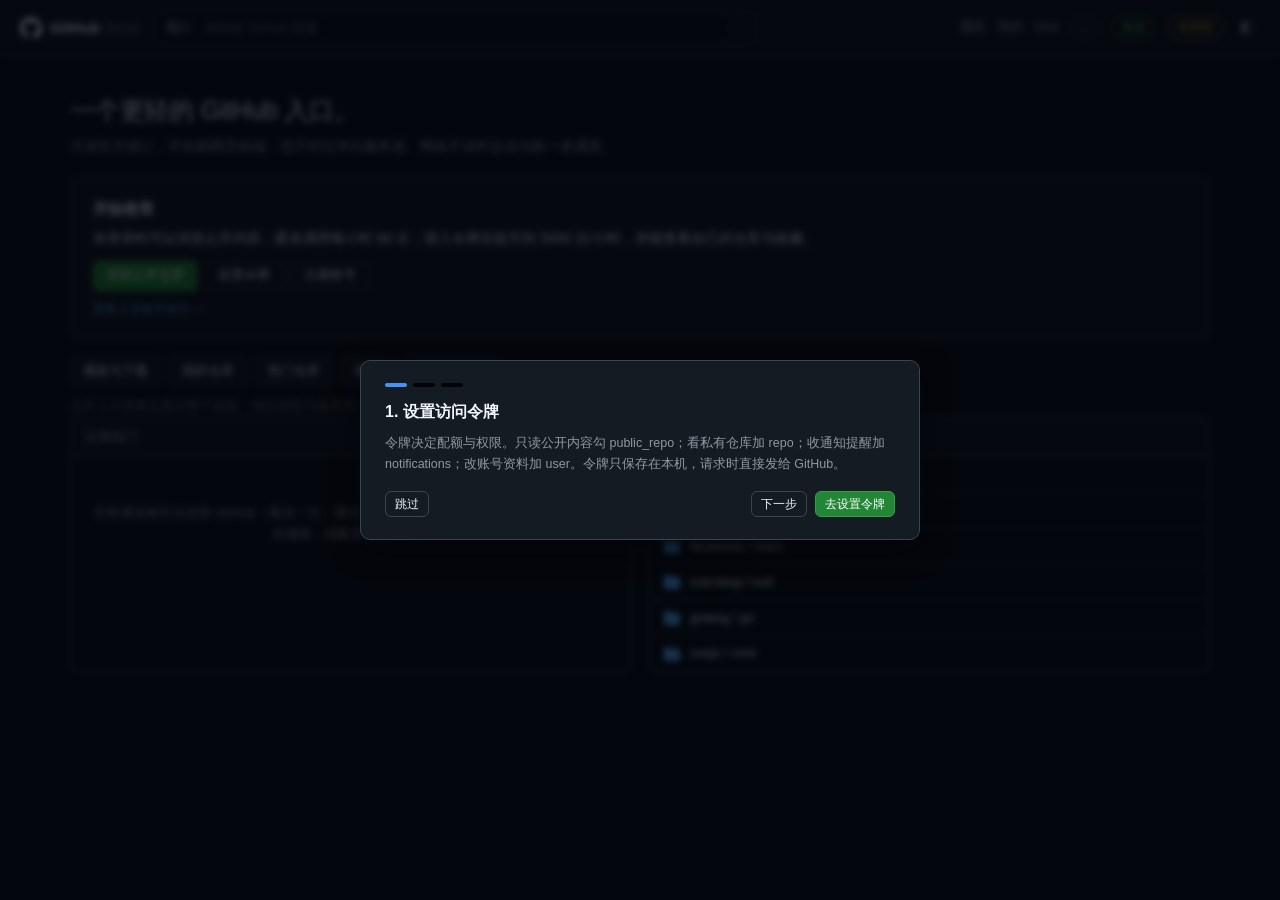
==== android/assets/index.html @ 731dc73d "翻译智能化：中文段落自动跳过、段级缓存复用、LLM 术语表与偏好提示、通道耗时统计、缓存译文自动显示；页面 1.0.35" ====
<!DOCTYPE html>
<html lang="zh-CN" data-theme="dark">
<head>
<meta charset="utf-8">
<meta name="viewport" content="width=device-width, initial-scale=1">
<title>GitHub 本地客户端</title>
<meta name="description" content="通过 api.github.com 浏览 GitHub 的单文件网页客户端">
<link rel="icon" href="data:image/svg+xml,%3Csvg xmlns='http://www.w3.org/2000/svg' viewBox='0 0 16 16'%3E%3Cpath fill='%232f81f7' d='M8 0C3.58 0 0 3.58 0 8c0 3.54 2.29 6.53 5.47 7.59.4.07.55-.17.55-.38 0-.19-.01-.82-.01-1.49-2.01.37-2.53-.49-2.69-.94-.09-.23-.48-.94-.82-1.13-.28-.15-.68-.52-.01-.53.63-.01 1.08.58 1.23.82.72 1.21 1.87.87 2.33.66.07-.52.28-.87.51-1.07-1.78-.2-3.64-.89-3.64-3.95 0-.87.31-1.59.82-2.15-.08-.2-.36-1.02.08-2.12 0 0 .67-.21 2.2.82.64-.18 1.32-.27 2-.27s1.36.09 2 .27c1.53-1.04 2.2-.82 2.2-.82.44 1.1.16 1.92.08 2.12.51.56.82 1.27.82 2.15 0 3.07-1.87 3.75-3.65 3.95.29.25.54.73.54 1.48 0 1.07-.01 1.93-.01 2.2 0 .21.15.46.55.38A8.01 8.01 0 0 0 16 8c0-3.42-3.58-8-8-8Z'/%3E%3C/svg%3E">
<style>
/* ---- base ---- */

/* ============================================================
   GitHub 本地客户端 · 样式
   ============================================================ */

:root[data-theme="dark"] {
  /* 取自 @primer/primitives（GitHub 官方设计 token，MIT） */
  --bg: #0d1117;
  --bg-subtle: #151b23;
  --bg-inset: #010409;
  --bg-hover: #1f242c;
  --border: #3d444d;
  --border-muted: #3d444db3;
  --fg: #f0f6fc;
  --fg-muted: #9198a1;
  --fg-subtle: #656c76;
  --accent: #4493f8;
  --accent-hover: #79b8ff;
  --green: #3fb950;
  --red: #f85149;
  --purple: #ab7df8;
  --yellow: #d29922;
  --focus: #1f6feb;
  --shadow: 0 8px 28px rgba(1, 4, 9, .65);
  --code-bg: #151b23;
  --tab-line: #f78166;
}

:root[data-theme="light"] {
  --bg: #ffffff;
  --bg-subtle: #f6f8fa;
  --bg-inset: #f6f8fa;
  --bg-hover: #eef1f4;
  --border: #d1d9e0;
  --border-muted: #d1d9e0b3;
  --fg: #1f2328;
  --fg-muted: #59636e;
  --fg-subtle: #6e7781;
  --accent: #0969da;
  --accent-hover: #0550ae;
  --green: #1a7f37;
  --red: #cf222e;
  --purple: #8250df;
  --yellow: #9a6700;
  --focus: #0969da;
  --shadow: 0 8px 28px rgba(31, 35, 40, .14);
  --code-bg: #f6f8fa;
  --tab-line: #fd8c73;
}

* { box-sizing: border-box; }

html, body {
  margin: 0;
  padding: 0;
  background: var(--bg);
  color: var(--fg);
  font-family: -apple-system, BlinkMacSystemFont, "Segoe UI", "Microsoft YaHei", "PingFang SC", Helvetica, Arial, sans-serif;
  font-size: 14px;
  line-height: 1.6;
  -webkit-font-smoothing: antialiased;
  text-rendering: optimizeLegibility;
}

a { color: var(--accent); text-decoration: none; }
a:hover { color: var(--accent-hover); text-decoration: underline; }
code, pre, .mono {
  font-family: ui-monospace, SFMono-Regular, "SF Mono", Menlo, Consolas, "Liberation Mono", monospace;
}

.dim { color: var(--fg-muted); }
.strong { color: var(--fg); }
.ellipsis { overflow: hidden; text-overflow: ellipsis; white-space: nowrap; }
.spacer { margin-left: auto; }

/* ---------- 顶栏 ---------- */

.topbar {
  position: sticky;
  top: 0;
  z-index: 50;
  display: flex;
  align-items: center;
  gap: 16px;
  height: 56px;
  padding: 0 20px;
  background: color-mix(in srgb, var(--bg-subtle) 92%, transparent);
  border-bottom: 1px solid var(--border);
  backdrop-filter: blur(10px);
}

.brand {
  display: flex;
  align-items: center;
  gap: 8px;
  color: var(--fg);
  font-weight: 600;
  font-size: 15px;
  white-space: nowrap;
  flex: none;
}
.brand:hover { text-decoration: none; color: var(--fg); }
.brand-dim { color: var(--fg-subtle); font-weight: 400; }

.search-wrap { position: relative; flex: 1; max-width: 600px; display: flex; align-items: center; }
.search-ico { position: absolute; left: 11px; color: var(--fg-muted); pointer-events: none; }
.search-wrap input {
  width: 100%;
  height: 32px;
  padding: 0 12px 0 33px;
  background: var(--bg);
  color: var(--fg);
  border: 1px solid var(--border);
  border-radius: 6px;
  font-size: 13px;
  outline: none;
  transition: border-color .15s, box-shadow .15s;
}
.search-wrap input:focus {
  border-color: var(--accent);
  box-shadow: 0 0 0 3px color-mix(in srgb, var(--accent) 25%, transparent);
}
.search-wrap input::placeholder { color: var(--fg-subtle); }
.search-wrap input.is-url {
  border-color: var(--green);
  box-shadow: 0 0 0 3px color-mix(in srgb, var(--green) 22%, transparent);
}

.open-item {
  border-left: 3px solid var(--green);
  background: color-mix(in srgb, var(--green) 7%, transparent);
}
.open-item b { font-weight: 600; }

.suggest {
  position: absolute;
  top: 38px; left: 0; right: 0;
  background: var(--bg-subtle);
  border: 1px solid var(--border);
  border-radius: 8px;
  box-shadow: var(--shadow);
  overflow: hidden;
  max-height: 60vh;
  overflow-y: auto;
}
.s-item {
  display: flex;
  align-items: center;
  gap: 9px;
  padding: 8px 12px;
  cursor: pointer;
  border-bottom: 1px solid var(--border-muted);
  font-size: 13px;
}
.s-item:last-child { border-bottom: none; }
.s-item:hover, .s-item.active { background: var(--bg-hover); }
.s-name { overflow: hidden; text-overflow: ellipsis; white-space: nowrap; }
.s-sub { margin-left: auto; color: var(--fg-muted); font-size: 11.5px; display: flex; align-items: center; gap: 4px; }

/* ---------- 顶栏搜索触发器 ---------- */

.search-trigger {
  width: 100%;
  height: 32px;
  display: flex;
  align-items: center;
  gap: 8px;
  padding: 0 8px 0 10px;
  background: var(--bg);
  border: 1px solid var(--border);
  border-radius: 6px;
  color: var(--fg-subtle);
  font-size: 13px;
  font-family: inherit;
  cursor: pointer;
  text-align: left;
  transition: border-color .15s, background .15s;
}
.search-trigger:hover {
  border-color: var(--fg-subtle);
  background: var(--bg-hover);
  color: var(--fg-muted);
}
.st-text {
  flex: 1;
  overflow: hidden;
  text-overflow: ellipsis;
  white-space: nowrap;
}
.st-kbd {
  flex: none;
  font-family: inherit;
  font-size: 11px;
  line-height: 1;
  padding: 3px 6px;
  border: 1px solid var(--border);
  border-radius: 4px;
  color: var(--fg-subtle);
}

/* ---------- 搜索面板 ---------- */

#modal.top { align-items: flex-start; }

.search-panel {
  width: 100%;
  max-width: 720px;
  margin-top: 9vh;
  background: var(--bg-subtle);
  border: 1px solid var(--border);
  border-radius: 12px;
  box-shadow: var(--shadow);
  overflow: hidden;
}

.sp-input-row {
  display: flex;
  align-items: center;
  gap: 10px;
  padding: 0 18px;
  height: 58px;
  border-bottom: 1px solid var(--border-muted);
}
.sp-ico { color: var(--fg-muted); flex: none; }
.sp-input-row input {
  flex: 1;
  height: 100%;
  border: none;
  outline: none;
  background: transparent;
  color: var(--fg);
  font-size: 15.5px;
  font-family: inherit;
}
.sp-input-row input::placeholder { color: var(--fg-subtle); }

.sp-types { display: flex; gap: 4px; padding: 10px 14px 0; flex-wrap: wrap; }
.sp-type {
  padding: 5px 12px;
  background: transparent;
  border: 1px solid transparent;
  border-radius: 999px;
  color: var(--fg-muted);
  font-size: 12.5px;
  font-family: inherit;
  cursor: pointer;
  transition: background .12s, color .12s;
}
.sp-type:hover { background: var(--bg-hover); color: var(--fg); }
.sp-type.on {
  background: color-mix(in srgb, var(--accent) 16%, transparent);
  border-color: color-mix(in srgb, var(--accent) 45%, transparent);
  color: var(--accent);
  font-weight: 500;
}

.sp-filters .filter-bar {
  border: none;
  border-radius: 0;
  background: transparent;
  margin: 4px 0 0;
  padding: 8px 14px;
}

.sp-preview {
  padding: 2px 18px 12px;
  font-size: 11.5px;
  color: var(--fg-muted);
  min-height: 26px;
  word-break: break-all;
}
.sp-preview code {
  background: var(--bg);
  border: 1px solid var(--border-muted);
  padding: 1px 6px;
  border-radius: 4px;
  font-size: 11px;
}
.sp-ok { color: var(--green); }

.sp-actions {
  display: flex;
  align-items: center;
  gap: 10px;
  padding: 10px 16px;
  border-top: 1px solid var(--border-muted);
  background: var(--bg);
}
.sp-hint { font-size: 11.5px; color: var(--fg-subtle); }

.topnav { display: flex; align-items: center; gap: 12px; margin-left: auto; font-size: 13px; flex: none; }
.topnav a { color: var(--fg-muted); }
.topnav a:hover, .topnav a.on { color: var(--fg); text-decoration: none; }

.rate {
  font-size: 11px;
  color: var(--fg-subtle);
  padding: 2px 8px;
  border: 1px solid var(--border);
  border-radius: 999px;
  font-variant-numeric: tabular-nums;
  cursor: default;
}
.rate.low { color: var(--red); border-color: color-mix(in srgb, var(--red) 60%, transparent); }

.auth-badge {
  font-size: 11.5px;
  padding: 3px 9px;
  border-radius: 999px;
  border: 1px solid color-mix(in srgb, var(--yellow) 50%, transparent);
  color: var(--yellow);
  cursor: pointer;
  background: transparent;
  font-family: inherit;
}
.auth-badge.ok { border-color: color-mix(in srgb, var(--green) 50%, transparent); color: var(--green); }

.ch-badge {
  font-size: 11.5px;
  padding: 3px 9px;
  border-radius: 999px;
  border: 1px solid color-mix(in srgb, var(--green) 45%, transparent);
  color: var(--green);
  cursor: pointer;
  background: transparent;
  font-family: inherit;
  font-variant-numeric: tabular-nums;
}
.ch-badge.warn {
  border-color: color-mix(in srgb, var(--yellow) 50%, transparent);
  color: var(--yellow);
}

/* 有新版本时才显示 */
.upd-badge {
  font-size: 11.5px;
  padding: 3px 9px;
  border-radius: 999px;
  border: 1px solid color-mix(in srgb, var(--accent) 55%, transparent);
  color: var(--accent);
  cursor: pointer;
  background: transparent;
  font-family: inherit;
  font-variant-numeric: tabular-nums;
}
.upd-badge:hover { background: color-mix(in srgb, var(--accent) 12%, transparent); }
.upd-badge:disabled { opacity: .6; cursor: default; }
.upd-badge[hidden] { display: none; }

/* ---------- 通知铃铛 ---------- */

.bell-btn {
  position: relative;
  display: inline-flex; align-items: center; justify-content: center;
  width: 28px; height: 26px; padding: 0;
  border-radius: 999px;
  border: 1px solid var(--border);
  color: var(--fg-muted);
  background: transparent;
  cursor: pointer;
  font-family: inherit;
}
.bell-btn:hover { color: var(--fg); border-color: var(--fg-subtle); }
.bell-btn[hidden] { display: none; }
.bell-btn.has-unread { color: var(--accent); border-color: color-mix(in srgb, var(--accent) 55%, transparent); }

/* 未读数角标：贴在铃铛右上角，数量超过 99 显示 99+ */
.bell-count {
  position: absolute; top: -5px; right: -6px;
  min-width: 15px; height: 15px; padding: 0 4px;
  border-radius: 999px;
  background: var(--red); color: #fff;
  font-size: 10px; line-height: 15px; text-align: center;
  font-variant-numeric: tabular-nums;
}
.bell-count[hidden] { display: none; }

/* ---------- 通知列表 ---------- */

.notif-head {
  display: flex; align-items: center; flex-wrap: wrap; gap: 10px;
  margin-bottom: 12px;
}
.notif-head h2 { font-size: 16px; font-weight: 600; margin: 0; }
.notif-sub { font-size: 12px; color: var(--fg-muted); margin-bottom: 14px; }

.notif-group { margin-bottom: 18px; }
.notif-ghead {
  display: flex; align-items: center; gap: 8px;
  padding: 8px 0; margin-bottom: 4px;
  border-bottom: 1px solid var(--border-muted);
  font-size: 12.5px; color: var(--fg-muted);
}
.notif-ghead a { color: var(--fg); font-weight: 600; }
.notif-ghead .spacer { flex: 1; }

.notif-item {
  display: flex; align-items: flex-start; gap: 10px;
  padding: 9px 10px;
  border-radius: 8px;
  cursor: pointer;
}
.notif-item:hover { background: var(--bg-subtle); }
.notif-item.unread { background: color-mix(in srgb, var(--accent) 7%, transparent); }
.notif-dot { width: 8px; height: 8px; border-radius: 50%; background: var(--accent); margin-top: 6px; flex: none; }
.notif-dot.read { background: transparent; }
.notif-body { flex: 1; min-width: 0; }
.notif-title {
  font-size: 13.5px; color: var(--fg);
  overflow: hidden; text-overflow: ellipsis; white-space: nowrap;
}
.notif-meta {
  display: flex; align-items: center; gap: 8px; flex-wrap: wrap;
  margin-top: 3px; font-size: 11.5px; color: var(--fg-muted);
}
.notif-reason {
  padding: 1px 6px; border-radius: 999px;
  border: 1px solid var(--border); color: var(--fg-muted);
}
.notif-mark {
  flex: none; align-self: center;
  font-size: 11.5px; padding: 3px 8px;
}

/* ---------- 搜索历史 ---------- */

.hist-head {
  display: flex; align-items: center; gap: 8px;
  padding: 10px 0 6px;
  border-top: 1px solid var(--border-muted);
  margin-top: 10px;
  font-size: 12px; color: var(--fg-muted);
}
.hist-head .spacer { flex: 1; }

.hist-item {
  display: flex; align-items: center; gap: 8px;
  padding: 6px 8px;
  border-radius: 8px;
  cursor: pointer;
}
.hist-item:hover { background: var(--bg-subtle); }
.hist-main { flex: 1; min-width: 0; }
.hist-q {
  font-size: 13px; color: var(--fg);
  overflow: hidden; text-overflow: ellipsis; white-space: nowrap;
}
.hist-sum { font-size: 11.5px; color: var(--fg-muted); }
.hist-act { flex: none; display: flex; gap: 4px; }
/* 编辑态：条目原地换成输入框，历史面板里不需要跳转 */
.hist-edit {
  flex: 1; min-width: 0;
  background: var(--bg-inset); color: var(--fg);
  border: 1px solid var(--border); border-radius: 6px;
  padding: 4px 8px; font-size: 13px; font-family: inherit;
}
.hist-empty { font-size: 12px; color: var(--fg-subtle); padding: 4px 8px 8px; }

/* 首页的最近搜索：一行 chip */
.hist-row { display: flex; flex-wrap: wrap; gap: 8px; padding: 10px; }
.hist-chip {
  max-width: 100%;
  display: inline-flex; align-items: center; gap: 6px;
  padding: 4px 10px;
  border: 1px solid var(--border); border-radius: 999px;
  font-size: 12.5px; color: var(--fg-muted);
  cursor: pointer; overflow: hidden;
}
.hist-chip:hover { color: var(--fg); border-color: var(--fg-subtle); }
.hist-chip .hc-q { overflow: hidden; text-overflow: ellipsis; white-space: nowrap; }

.ch-row {
  display: flex;
  align-items: center;
  gap: 8px;
  padding: 7px 0;
  border-bottom: 1px solid var(--border-muted);
  font-size: 12.5px;
}
.ch-row:last-of-type { border-bottom: none; }
.ch-row .dim { font-size: 11.5px; overflow: hidden; text-overflow: ellipsis; white-space: nowrap; }
.ch-dot { width: 8px; height: 8px; border-radius: 50%; flex: none; }

.set-block {
  padding: 14px 0;
  border-bottom: 1px solid var(--border-muted);
}
.set-block:last-of-type { border-bottom: none; padding-bottom: 0; }
.set-block h4 {
  margin: 0 0 6px;
  font-size: 13px;
  font-weight: 600;
  display: flex;
  align-items: center;
  gap: 6px;
}

.tr-custom {
  display: flex;
  flex-direction: column;
  gap: 8px;
}

.icon-btn {
  background: transparent;
  border: none;
  color: var(--fg-muted);
  font-size: 15px;
  cursor: pointer;
  padding: 3px 5px;
  border-radius: 5px;
  line-height: 1;
}
.icon-btn:hover { background: var(--bg-hover); color: var(--fg); }

/* ---------- 主区 ---------- */

main { max-width: 1180px; margin: 0 auto; padding: 24px 20px 100px; }

.loading-block { display: flex; justify-content: center; padding: 90px 0; }
/* 仅在占位阶段居中旋转指示器；内容就位后恢复块级流，
   否则 .repo-card 等块级子元素会被当成 flex 项横排，撑破面板 */
.spin-slot:has(> .spinner) { padding: 26px 0; display: flex; justify-content: center; }
.spinner {
  width: 26px; height: 26px;
  border: 2px solid var(--border);
  border-top-color: var(--accent);
  border-radius: 50%;
  animation: spin .7s linear infinite;
}
@keyframes spin { to { transform: rotate(360deg); } }

.err-box {
  padding: 18px 22px;
  border: 1px solid color-mix(in srgb, var(--red) 55%, transparent);
  border-left-width: 4px;
  border-radius: 8px;
  background: color-mix(in srgb, var(--red) 7%, transparent);
  margin: 18px 0;
}
.err-box h3 { margin: 0 0 6px; font-size: 15px; color: var(--red); }
.err-box p { margin: 0; color: var(--fg-muted); font-size: 13px; word-break: break-word; }
.err-box .btn { margin-top: 12px; }

.empty { text-align: center; padding: 46px 20px; color: var(--fg-muted); font-size: 13px; }

.page-title { font-size: 18px; font-weight: 400; margin: 0 0 8px; }
.lead { color: var(--fg-muted); font-size: 13px; margin: 0 0 20px; }
.foot-note { color: var(--fg-subtle); font-size: 12px; margin-top: 22px; }

/* ---------- 按钮 / 徽标 ---------- */

.btn {
  display: inline-flex;
  align-items: center;
  gap: 6px;
  height: 30px;
  padding: 0 12px;
  background: var(--bg-subtle);
  color: var(--fg);
  border: 1px solid var(--border);
  border-radius: 6px;
  font-size: 12.5px;
  font-family: inherit;
  cursor: pointer;
  white-space: nowrap;
  transition: background .13s, border-color .13s;
}
.btn:hover { background: var(--bg-hover); text-decoration: none; color: var(--fg); }
.btn.primary { background: #238636; border-color: #2ea043; color: #fff; }
.btn.primary:hover { background: #2ea043; }
.btn.ghost { background: transparent; }
.btn.sm { height: 26px; padding: 0 9px; font-size: 12px; gap: 4px; }

.badge {
  display: inline-flex;
  align-items: center;
  gap: 4px;
  height: 20px;
  padding: 0 8px;
  border-radius: 999px;
  font-size: 11.5px;
  font-weight: 500;
  border: 1px solid var(--border);
  color: var(--fg-muted);
  white-space: nowrap;
  vertical-align: middle;
}
.badge.open { color: var(--green); border-color: color-mix(in srgb, var(--green) 45%, transparent); background: color-mix(in srgb, var(--green) 12%, transparent); }
.badge.closed { color: var(--purple); border-color: color-mix(in srgb, var(--purple) 45%, transparent); background: color-mix(in srgb, var(--purple) 12%, transparent); }
.badge.merged { color: var(--purple); border-color: color-mix(in srgb, var(--purple) 45%, transparent); background: color-mix(in srgb, var(--purple) 12%, transparent); }

.avatar { border-radius: 50%; background: var(--bg-inset); flex: none; object-fit: cover; vertical-align: middle; }
.avatar-fallback { display: inline-block; border-radius: 50%; background: var(--border); }

.dot { width: 9px; height: 9px; border-radius: 50%; display: inline-block; background: var(--fg-subtle); margin-right: 5px; vertical-align: middle; }

/* ---------- 仓库头 ---------- */

.repo-head { margin-bottom: 6px; }
.repo-title {
  display: flex;
  align-items: center;
  flex-wrap: wrap;
  gap: 7px;
  font-size: 20px;
  margin: 0 0 8px;
  font-weight: 400;
  line-height: 1.3;
}
.repo-title .owner a { color: var(--fg-muted); }
.repo-title .owner a:hover { color: var(--accent); text-decoration: none; }
.repo-title .sep-slash { color: var(--fg-subtle); }
.repo-title .name { color: var(--accent); font-weight: 600; word-break: break-word; }

.repo-desc { color: var(--fg-muted); font-size: 13.5px; margin-bottom: 8px; max-width: 800px; }

.repo-actions {
  display: flex;
  align-items: center;
  gap: 8px;
  margin-top: 10px;
  flex-wrap: wrap;
}

.btn.danger {
  border-color: color-mix(in srgb, var(--red) 45%, transparent);
  color: var(--red);
}
.btn.danger:hover {
  background: color-mix(in srgb, var(--red) 12%, transparent);
  border-color: var(--red);
}
.btn.danger:disabled { opacity: .5; }

/* ---------- 对话框 ---------- */

.dialog {
  width: 100%;
  max-width: 520px;
  margin-top: 10vh;
  background: var(--bg-subtle);
  border: 1px solid var(--border);
  border-radius: 12px;
  box-shadow: var(--shadow);
  padding: 20px 22px;
  max-height: 84vh;
  overflow-y: auto;
}
.dialog h3 { margin: 0 0 6px; font-size: 16px; }
.dialog p.hint { color: var(--fg-muted); font-size: 12.5px; margin: 0 0 14px; line-height: 1.65; }
.dialog input[type="text"] {
  width: 100%;
  height: 34px;
  padding: 0 11px;
  margin-bottom: 10px;
  background: var(--bg);
  border: 1px solid var(--border);
  border-radius: 6px;
  color: var(--fg);
  font-size: 13px;
  font-family: inherit;
  outline: none;
}
.dialog input[type="text"]:focus {
  border-color: var(--accent);
  box-shadow: 0 0 0 3px color-mix(in srgb, var(--accent) 20%, transparent);
}

.dialog textarea {
  width: 100%;
  min-height: 92px;
  padding: 9px 11px;
  margin-bottom: 10px;
  background: var(--bg);
  border: 1px solid var(--border);
  border-radius: 6px;
  color: var(--fg);
  font-size: 13px;
  font-family: inherit;
  line-height: 1.65;
  outline: none;
  resize: vertical;
}
.dialog textarea:focus {
  border-color: var(--accent);
  box-shadow: 0 0 0 3px color-mix(in srgb, var(--accent) 20%, transparent);
}

.form-row { display: flex; gap: 12px; flex-wrap: wrap; margin-bottom: 6px; }
.form-row .filt { flex: 1; min-width: 130px; }

/* 详情页的评论框与状态操作 */
.issue-write {
  margin-top: 16px;
  padding: 14px 16px;
  border: 1px solid var(--border);
  border-radius: 8px;
  background: var(--bg-subtle);
}
.issue-write textarea {
  width: 100%;
  min-height: 78px;
  padding: 9px 11px;
  background: var(--bg);
  border: 1px solid var(--border);
  border-radius: 6px;
  color: var(--fg);
  font-size: 13px;
  font-family: inherit;
  line-height: 1.65;
  outline: none;
  resize: vertical;
}
.issue-write textarea:focus {
  border-color: var(--accent);
  box-shadow: 0 0 0 3px color-mix(in srgb, var(--accent) 20%, transparent);
}
.form-check label,
label.form-check { display: inline-flex; align-items: center; gap: 6px; }
.form-check input { accent-color: var(--accent); }

.drop-zone {
  border: 1px dashed var(--border);
  border-radius: 8px;
  padding: 26px 16px;
  text-align: center;
  color: var(--fg-subtle);
  font-size: 12.5px;
  cursor: pointer;
  margin-bottom: 10px;
  transition: border-color .15s, background .15s;
}
.drop-zone:hover, .drop-zone.over {
  border-color: var(--accent);
  background: color-mix(in srgb, var(--accent) 7%, transparent);
}

.file-list { display: flex; flex-direction: column; gap: 5px; margin-bottom: 10px; }
.up-item {
  display: flex;
  align-items: center;
  gap: 8px;
  padding: 5px 10px;
  background: var(--bg);
  border: 1px solid var(--border-muted);
  border-radius: 6px;
  font-size: 12px;
}
.up-item > span {
  flex: 1;
  overflow: hidden;
  text-overflow: ellipsis;
  white-space: nowrap;
}
.up-del {
  flex: none;
  border: none;
  background: transparent;
  color: var(--fg-subtle);
  font-size: 11.5px;
  font-family: inherit;
  cursor: pointer;
}
.up-del:hover { color: var(--red); }

/* 原网址 */

.gh-src {
  display: flex;
  align-items: center;
  gap: 7px;
  margin-top: 9px;
  font-size: 12px;
  color: var(--fg-subtle);
  min-width: 0;
}
.gh-src > svg { flex: none; opacity: .7; }
.gh-src a {
  color: var(--fg-muted);
  font-family: ui-monospace, monospace;
  font-size: 11.5px;
  overflow: hidden;
  text-overflow: ellipsis;
  white-space: nowrap;
}
.gh-src a:hover { color: var(--accent); }
.gh-src-cp {
  flex: none;
  padding: 1px 8px;
  border: 1px solid var(--border);
  border-radius: 5px;
  background: transparent;
  color: var(--fg-subtle);
  font-size: 11px;
  font-family: inherit;
  cursor: pointer;
  transition: color .12s, border-color .12s;
}
.gh-src-cp:hover { color: var(--fg); border-color: var(--fg-subtle); }

.repo-meta {
  display: flex;
  flex-wrap: wrap;
  align-items: center;
  gap: 15px;
  font-size: 12.5px;
  color: var(--fg-muted);
}
.repo-meta > span { display: inline-flex; align-items: center; gap: 4px; }
.repo-meta b { color: var(--fg); font-weight: 600; font-variant-numeric: tabular-nums; }

.repo-tabs {
  display: flex;
  gap: 2px;
  margin: 16px 0 18px;
  border-bottom: 1px solid var(--border);
  overflow-x: auto;
  scrollbar-width: none;
}
.repo-tabs::-webkit-scrollbar { display: none; }
.repo-tabs a {
  padding: 8px 13px;
  color: var(--fg-muted);
  border-bottom: 2px solid transparent;
  white-space: nowrap;
  font-size: 13px;
  margin-bottom: -1px;
}
.repo-tabs a:hover { color: var(--fg); text-decoration: none; border-bottom-color: var(--border); }
.repo-tabs a.on { color: var(--fg); border-bottom-color: var(--tab-line); font-weight: 500; }

/* ---------- 筛选栏与分页 ---------- */

.filter-bar {
  display: flex;
  flex-wrap: wrap;
  gap: 10px 16px;
  padding: 10px 14px;
  background: var(--bg-subtle);
  border: 1px solid var(--border);
  border-radius: 8px;
  margin-bottom: 16px;
  align-items: center;
}

.filt {
  display: inline-flex;
  align-items: center;
  gap: 6px;
  font-size: 12.5px;
  color: var(--fg-muted);
  white-space: nowrap;
}
.filt select,
.filt input {
  height: 28px;
  padding: 0 8px;
  background: var(--bg);
  color: var(--fg);
  border: 1px solid var(--border);
  border-radius: 6px;
  font-size: 12.5px;
  font-family: inherit;
  outline: none;
  min-width: 84px;
  width: auto;
  margin-bottom: 0;
}
.filt select { cursor: pointer; padding-right: 4px; }
.filt input { min-width: 130px; font-family: ui-monospace, monospace; font-size: 12px; }
.filt select:focus,
.filt input:focus {
  border-color: var(--accent);
  box-shadow: 0 0 0 3px color-mix(in srgb, var(--accent) 20%, transparent);
}

.panel .filter-bar {
  border-radius: 0;
  border-left: none;
  border-right: none;
  border-top: none;
  margin-bottom: 0;
}

.pager {
  display: flex;
  align-items: center;
  justify-content: center;
  gap: 14px;
  padding: 6px 0 10px;
  font-size: 12.5px;
  color: var(--fg-muted);
}
.pager .disabled { opacity: .45; pointer-events: none; }

.search-summary {
  font-size: 12px;
  margin: -4px 0 14px;
  word-break: break-all;
}
.search-summary code {
  background: var(--bg-subtle);
  border: 1px solid var(--border-muted);
  padding: 1px 6px;
  border-radius: 4px;
  font-size: 11.5px;
}

/* 代码搜索命中 */

.code-hit {
  padding: 11px 15px;
  border-bottom: 1px solid var(--border-muted);
  cursor: pointer;
}
.code-hit:last-child { border-bottom: none; }
.code-hit:hover { background: var(--bg-hover); }
.ch-top {
  display: flex;
  align-items: center;
  gap: 8px;
  font-size: 13px;
  flex-wrap: wrap;
}
.ch-top b { font-weight: 500; color: var(--fg); }
.ch-top .dim { font-size: 12px; overflow: hidden; text-overflow: ellipsis; }
.ch-frag {
  margin: 8px 0 0;
  padding: 8px 12px;
  background: var(--code-bg);
  border: 1px solid var(--border-muted);
  border-radius: 6px;
  font-family: ui-monospace, monospace;
  font-size: 11.5px;
  line-height: 1.6;
  white-space: pre-wrap;
  word-break: break-word;
  max-height: 92px;
  overflow: hidden;
  color: var(--fg-muted);
}
.ch-frag mark,
mark {
  background: color-mix(in srgb, var(--yellow) 32%, transparent);
  color: var(--fg);
  border-radius: 2px;
  padding: 0 1px;
}

/* ---------- 面板 ---------- */

.panel {
  border: 1px solid var(--border);
  border-radius: 8px;
  overflow: hidden;
  background: var(--bg);
  margin-bottom: 18px;
}
.panel-head {
  display: flex;
  align-items: center;
  gap: 9px;
  padding: 8px 14px;
  background: var(--bg-subtle);
  border-bottom: 1px solid var(--border);
  font-size: 12.5px;
  color: var(--fg-muted);
  flex-wrap: wrap;
  min-height: 40px;
}
.panel-head .path-crumb { color: var(--fg); font-size: 12.5px; word-break: break-all; }
.panel-head .path-crumb a { color: var(--fg); }
.panel-head .path-crumb b { font-weight: 600; }

/* ---------- 仓库页双栏（主内容 + 关于） ---------- */

.repo-layout {
  display: grid;
  grid-template-columns: minmax(0, 1fr) 288px;
  gap: 24px;
  align-items: start;
}
.repo-main { min-width: 0; }
.repo-side { position: sticky; top: 72px; }

.about-panel .panel-head { color: var(--fg); font-weight: 600; }
.about-body {
  padding: 14px 16px;
  display: flex;
  flex-direction: column;
  gap: 12px;
  font-size: 13px;
}
.about-desc { margin: 0; color: var(--fg); line-height: 1.55; }
.about-link { display: flex; align-items: center; gap: 6px; min-width: 0; }
.about-link a { overflow: hidden; text-overflow: ellipsis; white-space: nowrap; }
.about-row { color: var(--fg-muted); font-size: 12.5px; line-height: 1.6; }
.about-stats { display: flex; flex-direction: column; gap: 7px; font-size: 12.5px; color: var(--fg-muted); }
.about-stats span { display: inline-flex; align-items: center; gap: 6px; }
.about-stats b { color: var(--fg); font-weight: 600; font-variant-numeric: tabular-nums; }
.about-warn {
  padding: 6px 10px;
  border-radius: 6px;
  font-size: 12px;
  background: color-mix(in srgb, var(--yellow) 14%, transparent);
  border: 1px solid color-mix(in srgb, var(--yellow) 40%, transparent);
  color: var(--yellow);
}

.topics { display: flex; flex-wrap: wrap; gap: 6px; }
.topic {
  padding: 1px 9px;
  border-radius: 999px;
  background: color-mix(in srgb, var(--accent) 14%, transparent);
  color: var(--accent);
  font-size: 11.5px;
  text-decoration: none;
  white-space: nowrap;
}
.topic:hover { background: color-mix(in srgb, var(--accent) 24%, transparent); text-decoration: none; }

.lang-box { display: flex; flex-direction: column; gap: 9px; }
.lang-bar {
  display: flex;
  height: 8px;
  border-radius: 4px;
  overflow: hidden;
  background: var(--border);
}
.lang-bar span { display: block; height: 100%; }
.lang-legend { display: flex; flex-wrap: wrap; gap: 4px 12px; font-size: 11.5px; color: var(--fg-muted); }
.lg { display: inline-flex; align-items: center; gap: 5px; }
.lg i { width: 8px; height: 8px; border-radius: 50%; display: inline-block; flex: none; }
.lg b { color: var(--fg); font-weight: 500; }

@media (max-width: 980px) {
  .repo-layout { grid-template-columns: 1fr; }
  .repo-side { position: static; }
  .about-stats { flex-direction: row; flex-wrap: wrap; gap: 16px; }
}

.commit-bar .panel-head { min-height: 38px; }
.commit-bar .ellipsis { min-width: 0; flex: 1; }

/* ---------- 文件列表 ---------- */

.file-row {
  display: flex;
  align-items: center;
  gap: 10px;
  padding: 7px 14px;
  border-bottom: 1px solid var(--border-muted);
  font-size: 13px;
  cursor: pointer;
}
.file-row:last-child { border-bottom: none; }
.file-row:hover { background: var(--bg-hover); }
.file-row .fname { color: var(--fg); }
.file-row.dir .fname { color: var(--accent); font-weight: 500; }
.file-row .fname-wrap { flex: none; max-width: 52%; overflow: hidden; text-overflow: ellipsis; white-space: nowrap; min-width: 0; }
.file-row .fmsg { color: var(--fg-muted); font-size: 12px; overflow: hidden; text-overflow: ellipsis; white-space: nowrap; flex: 1; min-width: 0; }
.file-row .fsize { color: var(--fg-subtle); font-size: 11.5px; font-variant-numeric: tabular-nums; flex: none; }

/* ---------- 代码视图 ---------- */

.code-view {
  display: flex;
  background: var(--code-bg);
  overflow-x: auto;
  font-size: 12.5px;
  line-height: 20px;
  tab-size: 4;
}
.code-view .gutter {
  flex: none;
  padding: 12px 10px 12px 14px;
  text-align: right;
  color: var(--fg-subtle);
  user-select: none;
  border-right: 1px solid var(--border-muted);
  font-family: ui-monospace, monospace;
  font-size: 12px;
  line-height: 20px;
  white-space: pre;
  opacity: .75;
}
.code-view pre { margin: 0; padding: 12px 16px; flex: 1; line-height: 20px; }
.code-view pre code {
  background: none !important;
  padding: 0 !important;
  font-size: 12.5px;
  line-height: 20px;
  white-space: pre;
  font-family: inherit;
}

.binary-note { padding: 50px 20px; text-align: center; color: var(--fg-muted); background: var(--code-bg); font-size: 13px; }

/* ---------- 图片预览 ---------- */

/* 棋盘格背景标示透明区域；两主题都取自现有 token */
.img-view {
  padding: 18px;
  display: flex;
  justify-content: center;
  align-items: center;
  min-height: 220px;
  background: repeating-conic-gradient(var(--bg-hover) 0% 25%, var(--bg-subtle) 0% 50%) 0 0 / 22px 22px;
}
.img-view img { max-width: 100%; max-height: 72vh; object-fit: contain; display: block; }

/* ---------- 视频与音频预览 ---------- */

.media-view {
  padding: 18px;
  display: flex;
  justify-content: center;
  align-items: center;
  background: var(--code-bg);
  min-height: 140px;
}
.media-view video { max-width: 100%; max-height: 72vh; display: block; }
.media-view.audio audio { width: 100%; max-width: 560px; }

/* ---------- 本地收藏过滤 ---------- */

.fav-search { padding: 8px 12px; border-bottom: 1px solid var(--border-muted); }
.fav-search input {
  width: 100%;
  padding: 7px 10px;
  border: 1px solid var(--border);
  border-radius: 6px;
  background: var(--bg-subtle);
  color: var(--fg);
  font-size: 13px;
  outline: none;
  box-sizing: border-box;
}
.fav-search input:focus { border-color: var(--accent); }
.fav-search input::placeholder { color: var(--fg-subtle); }

/* ---------- 搜索：语法快捷片、历史联想、超限与空结果说明 ---------- */

.sp-syntax { display: flex; flex-wrap: wrap; gap: 6px; align-items: center; margin-top: 8px; }
.sp-chip {
  border: 1px solid var(--border);
  background: var(--bg-subtle);
  color: var(--fg-muted);
  border-radius: 999px;
  padding: 3px 10px;
  font-size: 12px;
  cursor: pointer;
}
.sp-chip:hover { color: var(--fg); border-color: var(--accent); }
.sp-syntax-tip { font-size: 11.5px; }
.sp-suggest { display: flex; flex-wrap: wrap; gap: 6px; }
.sp-suggest .hist-head { width: 100%; }
.cap-note { font-size: 11.5px; font-weight: 400; }
.search-empty .se-acts { margin-top: 10px; display: flex; gap: 8px; justify-content: center; flex-wrap: wrap; }
.img-meta {
  padding: 8px 14px;
  border-top: 1px solid var(--border-muted);
  color: var(--fg-muted);
  font-size: 12px;
  font-variant-numeric: tabular-nums;
  text-align: center;
  word-break: break-all;
}

/* ---------- Markdown ---------- */

.markdown-body {
  color: var(--fg);
  font-size: 14.5px;
  line-height: 1.7;
  word-wrap: break-word;
  overflow-wrap: break-word;
}
.markdown-body > *:first-child { margin-top: 0 !important; }
.markdown-body > *:last-child { margin-bottom: 0 !important; }
.markdown-body h1, .markdown-body h2, .markdown-body h3,
.markdown-body h4, .markdown-body h5, .markdown-body h6 {
  margin: 1.4em 0 .6em;
  font-weight: 600;
  line-height: 1.3;
}
.markdown-body h1 { font-size: 1.85em; border-bottom: 1px solid var(--border); padding-bottom: .3em; }
.markdown-body h2 { font-size: 1.45em; border-bottom: 1px solid var(--border); padding-bottom: .3em; }
.markdown-body h3 { font-size: 1.2em; }
.markdown-body h4 { font-size: 1.05em; }
.markdown-body h5 { font-size: .95em; }
.markdown-body h6 { font-size: .9em; color: var(--fg-muted); }
.markdown-body p { margin: 0 0 1em; }
.markdown-body a { color: var(--accent); }
.markdown-body ul, .markdown-body ol { padding-left: 1.8em; margin: 0 0 1em; }
.markdown-body li { margin: .3em 0; }
.markdown-body li > p { margin: .3em 0; }
.markdown-body blockquote {
  margin: 0 0 1em;
  padding: .2em 1em;
  color: var(--fg-muted);
  border-left: 3px solid var(--border);
}
.markdown-body code {
  background: var(--bg-subtle);
  border: 1px solid var(--border-muted);
  padding: .12em .38em;
  border-radius: 5px;
  font-size: 85%;
}
.markdown-body pre {
  background: var(--code-bg);
  border: 1px solid var(--border);
  border-radius: 7px;
  padding: 14px 16px;
  overflow: auto;
  margin: 0 0 1em;
  line-height: 1.55;
}
.markdown-body pre code {
  background: transparent;
  border: none;
  padding: 0;
  font-size: 12.5px;
  line-height: 1.55;
  white-space: pre;
}
.markdown-body img { max-width: 100%; border-radius: 6px; background: var(--bg-subtle); }
.markdown-body table {
  border-collapse: collapse;
  margin: 0 0 1em;
  display: block;
  overflow: auto;
  max-width: 100%;
}
.markdown-body th, .markdown-body td { border: 1px solid var(--border); padding: 6px 13px; }
.markdown-body th { background: var(--bg-subtle); font-weight: 600; }
.markdown-body tr:nth-child(2n) { background: var(--bg-subtle); }
.markdown-body hr { border: none; border-top: 1px solid var(--border); margin: 1.6em 0; }
.markdown-body input[type="checkbox"] { margin-right: .4em; }
.markdown-body .task-list-item { list-style: none; margin-left: -1.4em; }

.readme-box { padding: 24px 30px; }

/* ---------- Issue / PR ---------- */

.issue-head { margin-bottom: 18px; }
.issue-head h1 { font-size: 22px; font-weight: 400; margin: 0 0 10px; line-height: 1.35; word-break: break-word; }
.issue-sub { display: flex; align-items: center; gap: 8px; flex-wrap: wrap; font-size: 12.5px; }

.issue-row {
  display: flex;
  gap: 11px;
  padding: 11px 15px;
  border-bottom: 1px solid var(--border-muted);
  cursor: pointer;
  align-items: flex-start;
}
.issue-row:last-child { border-bottom: none; }
.issue-row:hover { background: var(--bg-hover); }
.issue-row .i-ico { flex: none; margin-top: 3px; line-height: 0; }
.issue-row .i-main { flex: 1; min-width: 0; }
.issue-row .i-title { font-weight: 500; color: var(--fg); margin-bottom: 3px; word-break: break-word; font-size: 13.5px; }
.issue-row .i-sub { font-size: 12px; color: var(--fg-muted); }
.issue-row .i-count { font-size: 11.5px; color: var(--fg-muted); display: inline-flex; align-items: center; gap: 3px; flex: none; margin-top: 3px; }

.label-chip {
  display: inline-block;
  padding: 0 7px;
  border-radius: 999px;
  font-size: 11px;
  font-weight: 500;
  margin-left: 4px;
  border: 1px solid transparent;
  line-height: 17px;
  vertical-align: middle;
}

.timeline-item { display: flex; gap: 12px; margin-bottom: 16px; }
.t-avatar { flex: none; }
.t-body { flex: 1; min-width: 0; border: 1px solid var(--border); border-radius: 8px; overflow: hidden; }
.t-head {
  padding: 8px 14px;
  background: var(--bg-subtle);
  border-bottom: 1px solid var(--border);
  font-size: 12.5px;
  color: var(--fg-muted);
  display: flex;
  align-items: center;
  gap: 6px;
  flex-wrap: wrap;
}
.t-head b { color: var(--fg); }
.t-link { margin-left: auto; color: var(--fg-subtle); font-size: 11.5px; }
.t-content { padding: 14px 18px; }

/* ---------- 提交 ---------- */

.commit-row {
  display: flex;
  align-items: center;
  gap: 11px;
  padding: 9px 15px;
  border-bottom: 1px solid var(--border-muted);
  cursor: pointer;
  font-size: 13px;
}
.commit-row:last-child { border-bottom: none; }
.commit-row:hover { background: var(--bg-hover); }
.cm-main { flex: 1; min-width: 0; }
.cm-msg { overflow: hidden; text-overflow: ellipsis; white-space: nowrap; }
.cm-sub { color: var(--fg-muted); font-size: 11.5px; }
.commit-msg {
  margin: 0;
  font-size: 14px;
  white-space: pre-wrap;
  word-break: break-word;
  font-family: inherit;
  line-height: 1.7;
}

/* ---------- Release ---------- */

.release-item { padding: 16px 18px; border-bottom: 1px solid var(--border-muted); }
.release-item:last-child { border-bottom: none; }
.rel-head { display: flex; align-items: center; gap: 9px; flex-wrap: wrap; font-size: 14px; }
.rel-ico { color: var(--green); line-height: 0; }
.rel-body { margin-top: 12px; font-size: 13.5px; color: var(--fg-muted); }
.rel-assets { margin-top: 12px; display: flex; flex-direction: column; gap: 5px; }
.asset {
  display: inline-flex;
  align-items: center;
  gap: 7px;
  font-size: 12.5px;
  padding: 5px 9px;
  border: 1px solid var(--border);
  border-radius: 6px;
  width: fit-content;
  max-width: 100%;
}
.asset:hover { background: var(--bg-hover); text-decoration: none; }
button.asset {
  background: transparent; color: inherit; font-family: inherit;
  cursor: pointer; text-align: left;
}

/* ---------- 用户 ---------- */

.profile { display: flex; gap: 20px; align-items: flex-start; margin-bottom: 24px; }
.profile .p-info h1 { margin: 0 0 2px; font-size: 24px; font-weight: 500; }
.profile .p-info .login { color: var(--fg-muted); font-size: 16px; font-weight: 300; margin-bottom: 10px; }
.profile .p-bio { margin: 8px 0 12px; max-width: 660px; }
.p-stats { display: flex; gap: 16px; font-size: 12.5px; color: var(--fg-muted); flex-wrap: wrap; align-items: center; }
.p-stats b { color: var(--fg); font-weight: 600; }
.p-stats > span { display: inline-flex; align-items: center; gap: 4px; }

/* ---------- 仓库卡片 ---------- */

/* 写操作未启用时的说明条：说明原因并给设置入口 */
.write-hint {
  display: flex;
  align-items: center;
  gap: 10px;
  flex-wrap: wrap;
  margin-top: 10px;
  padding: 8px 12px;
  border: 1px dashed var(--border);
  border-radius: 8px;
  font-size: 12.5px;
  color: var(--fg-muted);
}

.repo-card { padding: 13px 16px; border-bottom: 1px solid var(--border-muted); min-width: 0; }
.repo-card:last-child { border-bottom: none; }
.rc-name { font-size: 15px; font-weight: 500; margin-bottom: 3px; overflow-wrap: anywhere; }
.rc-name .badge { margin-left: 6px; }
.rc-desc { color: var(--fg-muted); font-size: 12.5px; margin: 3px 0 8px; }
.rc-meta { display: flex; gap: 14px; font-size: 12px; color: var(--fg-muted); align-items: center; flex-wrap: wrap; }
.rc-meta > span { display: inline-flex; align-items: center; gap: 4px; }

/* ---------- 首页 ---------- */

.hero { padding: 10px 0 18px; }
.hero h1 { font-size: 25px; margin: 0 0 6px; font-weight: 400; letter-spacing: -.2px; }
.hero p { color: var(--fg-muted); margin: 0; font-size: 13.5px; }

.quick-links { display: flex; flex-wrap: wrap; gap: 8px; margin: 16px 0 4px; }

.hero-tip {
  color: var(--fg-subtle);
  font-size: 12.5px;
  margin: 10px 0 0;
}

.tk-links {
  display: flex;
  gap: 8px;
  flex-wrap: wrap;
  margin-bottom: 10px;
}

/* minmax(0,…)：列宽可收缩到内容最小宽度以下，不被不可压缩内容撑破 */
.grid-2 { display: grid; grid-template-columns: minmax(0, 1fr) minmax(0, 1fr); gap: 18px; }

.auth-banner {
  display: flex;
  align-items: center;
  gap: 14px;
  padding: 12px 16px;
  margin: 16px 0;
  border: 1px solid color-mix(in srgb, var(--yellow) 45%, transparent);
  border-radius: 8px;
  background: color-mix(in srgb, var(--yellow) 8%, transparent);
  font-size: 12.5px;
  flex-wrap: wrap;
}
.auth-banner > div { flex: 1; min-width: 240px; display: flex; flex-direction: column; gap: 2px; }
.auth-banner b { color: var(--fg); display: inline-flex; align-items: center; gap: 5px; }
.auth-banner span { color: var(--fg-muted); }

/* ---------- 工具页 ---------- */

.tool-card {
  border: 1px solid var(--border);
  border-radius: 8px;
  padding: 16px 18px;
  margin-bottom: 14px;
  background: var(--bg-subtle);
}
.tool-card.plain { background: transparent; }
.tool-card h3 { margin: 0 0 4px; font-size: 14px; font-weight: 600; }
.tool-card p.hint { margin: 0 0 12px; color: var(--fg-muted); font-size: 12.5px; line-height: 1.65; }
.tool-card p.hint:last-child { margin-bottom: 0; }

.copy-row { display: flex; gap: 8px; align-items: center; margin-bottom: 8px; }
.copy-row:last-child { margin-bottom: 0; }
.copy-row .tag { font-size: 10.5px; color: var(--fg-subtle); width: 54px; flex: none; text-transform: uppercase; letter-spacing: .3px; }
.copy-row input {
  flex: 1;
  height: 30px;
  padding: 0 10px;
  background: var(--bg-inset);
  border: 1px solid var(--border);
  border-radius: 6px;
  color: var(--fg);
  font-family: ui-monospace, monospace;
  font-size: 11.5px;
  min-width: 0;
  outline: none;
}
.copy-row input:focus { border-color: var(--accent); }

/* ---------- 弹窗 ---------- */

#modal {
  position: fixed;
  inset: 0;
  background: rgba(1, 4, 9, .72);
  display: flex;
  align-items: center;
  justify-content: center;
  z-index: 200;
  padding: 20px;
  backdrop-filter: blur(3px);
}
#modal[hidden] { display: none; }

.modal-card {
  width: 100%;
  max-width: 560px;
  max-height: 88vh;
  overflow-y: auto;
  background: var(--bg-subtle);
  border: 1px solid var(--border);
  border-radius: 10px;
  padding: 22px 24px;
  box-shadow: var(--shadow);
}
.modal-card h3 { margin: 0 0 8px; font-size: 16px; }
.modal-card p.hint { color: var(--fg-muted); font-size: 12.5px; line-height: 1.7; margin: 0 0 14px; }
.modal-card input {
  width: 100%;
  height: 34px;
  padding: 0 12px;
  background: var(--bg);
  border: 1px solid var(--border);
  border-radius: 6px;
  color: var(--fg);
  font-family: ui-monospace, monospace;
  font-size: 12.5px;
  outline: none;
  margin-bottom: 10px;
}
.modal-card input:focus { border-color: var(--accent); box-shadow: 0 0 0 3px color-mix(in srgb, var(--accent) 22%, transparent); }
.modal-actions { display: flex; gap: 8px; align-items: center; margin-top: 16px; }
.modal-card code { background: var(--bg); border: 1px solid var(--border); padding: 1px 5px; border-radius: 4px; font-size: 11.5px; }

/* ---------- toast ---------- */

.toast {
  position: fixed;
  bottom: 26px;
  left: 50%;
  transform: translateX(-50%);
  background: var(--bg-subtle);
  border: 1px solid var(--border);
  color: var(--fg);
  padding: 9px 18px;
  border-radius: 8px;
  box-shadow: var(--shadow);
  font-size: 13px;
  z-index: 999;
  max-width: 80vw;
  text-align: center;
}
.toast[hidden] { display: none; }

/* ---------- 滚动条 ---------- */

::-webkit-scrollbar { width: 11px; height: 11px; }
::-webkit-scrollbar-track { background: transparent; }
::-webkit-scrollbar-thumb { background: var(--border); border-radius: 6px; border: 2px solid var(--bg); }
::-webkit-scrollbar-thumb:hover { background: var(--fg-subtle); }

/* ---------- 响应式 ---------- */

@media (max-width: 900px) {
  .grid-2 { grid-template-columns: 1fr; }
}
@media (max-width: 720px) {
  .brand span { display: none; }
  .topnav a { display: none; }
  .rate { display: none; }
  main { padding: 16px 12px 70px; }
  .readme-box { padding: 16px; }
  .profile { flex-direction: column; gap: 12px; }
  .file-row .fmsg { display: none; }
}

/* ---------- 下载进度面板 ---------- */
.dl-panel {
  position: fixed; inset: 0;
  display: flex; align-items: center; justify-content: center;
  background: rgba(0, 0, 0, .45); z-index: 60; padding: 20px;
}
.dl-panel[hidden] { display: none; }
.dl-card {
  width: 100%; max-width: 380px;
  background: var(--bg-subtle); border: 1px solid var(--border);
  border-radius: 12px; padding: 18px 18px 16px; box-shadow: var(--shadow);
}
.dl-title { font-size: 13.5px; margin-bottom: 12px; color: var(--fg); line-height: 1.5; word-break: break-word; }
.dl-bar { height: 8px; background: var(--bg-inset); border-radius: 999px; overflow: hidden; }
.dl-fill { height: 100%; width: 0; background: var(--accent); border-radius: 999px; transition: width .2s; }
.dl-meta { margin-top: 8px; font-size: 11.5px; color: var(--fg-muted); font-family: ui-monospace, monospace; }

/* ---------- 下载指定文件表单 ---------- */
.dl-form { display: flex; gap: 8px; margin-top: 8px; flex-wrap: wrap; }
.dl-form input {
  flex: 1; min-width: 120px; height: 32px; padding: 0 10px;
  background: var(--bg); color: var(--fg); border: 1px solid var(--border);
  border-radius: 6px; font-size: 12.5px; font-family: inherit; outline: none;
}
.dl-form input:focus {
  border-color: var(--accent);
  box-shadow: 0 0 0 3px color-mix(in srgb, var(--accent) 20%, transparent);
}

/* ---------- 下载位置与记录 ---------- */
.dl-list { margin-top: 10px; display: flex; flex-direction: column; gap: 6px; }
.dl-row {
  display: flex; align-items: center; gap: 10px; padding: 8px 10px;
  background: var(--bg-inset); border-radius: 8px;
}
.dl-row-main { flex: 1; min-width: 0; display: flex; flex-direction: column; gap: 2px; }
.dl-row-main b {
  font-size: 12.5px; font-weight: 600;
  overflow: hidden; text-overflow: ellipsis; white-space: nowrap;
}
.dl-row-main .mono { font-size: 11px; }

/* ---------- 账号面板 ---------- */
.acct-head { display: flex; gap: 10px; align-items: flex-start; }
.acct-avatar {
  width: 44px; height: 44px; border-radius: 50%; flex: none;
  background: var(--bg-inset); object-fit: cover;
}
.acct-id { display: flex; flex-direction: column; gap: 2px; min-width: 0; }
.acct-id b { font-size: 13px; }
.acct-stats { display: flex; gap: 14px; margin-top: 8px; font-size: 12px; color: var(--fg-muted); }
.acct-stats b { color: var(--fg); font-weight: 600; }
.acct-web { display: flex; flex-wrap: wrap; gap: 6px; margin-top: 8px; }
.acct-form { display: flex; flex-direction: column; gap: 8px; margin-top: 8px; }
.acct-form label { display: flex; flex-direction: column; gap: 4px; font-size: 12px; color: var(--fg-muted); }
.acct-form input {
  width: 100%; box-sizing: border-box; height: 32px; padding: 0 10px;
  background: var(--bg); color: var(--fg); border: 1px solid var(--border);
  border-radius: 6px; font-size: 12.5px; font-family: inherit; outline: none;
}
.acct-form input:focus {
  border-color: var(--accent);
  box-shadow: 0 0 0 3px color-mix(in srgb, var(--accent) 20%, transparent);
}

/* ---------- 未登录引导 ---------- */
.auth-points {
  margin: 0 0 14px; padding-left: 18px;
  color: var(--fg-muted); font-size: 12px; line-height: 1.75;
}
.auth-points li { margin: 2px 0; }
.auth-points code {
  background: var(--bg); border: 1px solid var(--border);
  padding: 1px 5px; border-radius: 4px; font-size: 11.5px;
}

/* ---------- 首页空状态 ---------- */
.empty-state {
  background: var(--bg-subtle);
  border: 1px solid var(--border);
  border-radius: 10px;
  padding: 20px 22px;
  margin-bottom: 16px;
}
.empty-state h3 { margin: 0 0 6px; font-size: 15px; }
.empty-state p.hint { margin: 0 0 12px; }
.empty-actions { display: flex; flex-wrap: wrap; gap: 8px; }
.link-btn {
  margin-top: 10px; padding: 0; background: none; border: 0;
  color: var(--accent); font-size: 12px; font-family: inherit;
  cursor: pointer;
}
.link-btn:hover { text-decoration: underline; }

/* ---------- 令牌作用域勾选 ---------- */
.scope-pick { display: flex; flex-direction: column; gap: 6px; margin: 0 0 10px; }
.scope-pick .form-check { margin: 0; }

/* ---------- 新手引导 ---------- */
.guide-dots { display: flex; gap: 6px; margin-bottom: 12px; }
.guide-dots span {
  width: 22px; height: 4px; border-radius: 2px;
  background: var(--bg-inset); display: block;
}
.guide-dots span.on { background: var(--accent); }

/* ---------- 安装包多通道下载 ---------- */
.apk-chans { display: flex; flex-wrap: wrap; gap: 8px; margin-top: 4px; }

/* ---------- 大段文字翻译按钮 ---------- */
.tr-head { display: flex; justify-content: flex-end; margin: 2px 0 6px; }


/* ---- syntax: dark ---- */

[data-theme="dark"] pre code.hljs{display:block;overflow-x:auto;padding:1em}
[data-theme="dark"] code.hljs{padding:3px 5px}
[data-theme="dark"] .hljs{color:#c9d1d9;background:#0d1117}
[data-theme="dark"] .hljs-doctag,[data-theme="dark"] .hljs-keyword,[data-theme="dark"] .hljs-meta .hljs-keyword,[data-theme="dark"] .hljs-template-tag,[data-theme="dark"] .hljs-template-variable,[data-theme="dark"] .hljs-type,[data-theme="dark"] .hljs-variable.language_{color:#ff7b72}
[data-theme="dark"] .hljs-title,[data-theme="dark"] .hljs-title.class_,[data-theme="dark"] .hljs-title.class_.inherited__,[data-theme="dark"] .hljs-title.function_{color:#d2a8ff}
[data-theme="dark"] .hljs-attr,[data-theme="dark"] .hljs-attribute,[data-theme="dark"] .hljs-literal,[data-theme="dark"] .hljs-meta,[data-theme="dark"] .hljs-number,[data-theme="dark"] .hljs-operator,[data-theme="dark"] .hljs-selector-attr,[data-theme="dark"] .hljs-selector-class,[data-theme="dark"] .hljs-selector-id,[data-theme="dark"] .hljs-variable{color:#79c0ff}
[data-theme="dark"] .hljs-meta .hljs-string,[data-theme="dark"] .hljs-regexp,[data-theme="dark"] .hljs-string{color:#a5d6ff}
[data-theme="dark"] .hljs-built_in,[data-theme="dark"] .hljs-symbol{color:#ffa657}
[data-theme="dark"] .hljs-code,[data-theme="dark"] .hljs-comment,[data-theme="dark"] .hljs-formula{color:#8b949e}
[data-theme="dark"] .hljs-name,[data-theme="dark"] .hljs-quote,[data-theme="dark"] .hljs-selector-pseudo,[data-theme="dark"] .hljs-selector-tag{color:#7ee787}
[data-theme="dark"] .hljs-subst{color:#c9d1d9}
[data-theme="dark"] .hljs-section{color:#1f6feb;font-weight:700}
[data-theme="dark"] .hljs-bullet{color:#f2cc60}
[data-theme="dark"] .hljs-emphasis{color:#c9d1d9;font-style:italic}
[data-theme="dark"] .hljs-strong{color:#c9d1d9;font-weight:700}
[data-theme="dark"] .hljs-addition{color:#aff5b4;background-color:#033a16}
[data-theme="dark"] .hljs-deletion{color:#ffdcd7;background-color:#67060c}

/* ---- syntax: light ---- */

[data-theme="light"] pre code.hljs{display:block;overflow-x:auto;padding:1em}
[data-theme="light"] code.hljs{padding:3px 5px}
[data-theme="light"] .hljs{color:#24292e;background:#fff}
[data-theme="light"] .hljs-doctag,[data-theme="light"] .hljs-keyword,[data-theme="light"] .hljs-meta .hljs-keyword,[data-theme="light"] .hljs-template-tag,[data-theme="light"] .hljs-template-variable,[data-theme="light"] .hljs-type,[data-theme="light"] .hljs-variable.language_{color:#d73a49}
[data-theme="light"] .hljs-title,[data-theme="light"] .hljs-title.class_,[data-theme="light"] .hljs-title.class_.inherited__,[data-theme="light"] .hljs-title.function_{color:#6f42c1}
[data-theme="light"] .hljs-attr,[data-theme="light"] .hljs-attribute,[data-theme="light"] .hljs-literal,[data-theme="light"] .hljs-meta,[data-theme="light"] .hljs-number,[data-theme="light"] .hljs-operator,[data-theme="light"] .hljs-selector-attr,[data-theme="light"] .hljs-selector-class,[data-theme="light"] .hljs-selector-id,[data-theme="light"] .hljs-variable{color:#005cc5}
[data-theme="light"] .hljs-meta .hljs-string,[data-theme="light"] .hljs-regexp,[data-theme="light"] .hljs-string{color:#032f62}
[data-theme="light"] .hljs-built_in,[data-theme="light"] .hljs-symbol{color:#e36209}
[data-theme="light"] .hljs-code,[data-theme="light"] .hljs-comment,[data-theme="light"] .hljs-formula{color:#6a737d}
[data-theme="light"] .hljs-name,[data-theme="light"] .hljs-quote,[data-theme="light"] .hljs-selector-pseudo,[data-theme="light"] .hljs-selector-tag{color:#22863a}
[data-theme="light"] .hljs-subst{color:#24292e}
[data-theme="light"] .hljs-section{color:#005cc5;font-weight:700}
[data-theme="light"] .hljs-bullet{color:#735c0f}
[data-theme="light"] .hljs-emphasis{color:#24292e;font-style:italic}
[data-theme="light"] .hljs-strong{color:#24292e;font-weight:700}
[data-theme="light"] .hljs-addition{color:#22863a;background-color:#f0fff4}
[data-theme="light"] .hljs-deletion{color:#b31d28;background-color:#ffeef0}
</style>
</head>
<body>

<header class="topbar">
  <a class="brand" href="#/">
    <svg viewBox="0 0 16 16" width="22" height="22" aria-hidden="true"><path fill="currentColor" d="M8 0C3.58 0 0 3.58 0 8c0 3.54 2.29 6.53 5.47 7.59.4.07.55-.17.55-.38 0-.19-.01-.82-.01-1.49-2.01.37-2.53-.49-2.69-.94-.09-.23-.48-.94-.82-1.13-.28-.15-.68-.52-.01-.53.63-.01 1.08.58 1.23.82.72 1.21 1.87.87 2.33.66.07-.52.28-.87.51-1.07-1.78-.2-3.64-.89-3.64-3.95 0-.87.31-1.59.82-2.15-.08-.2-.36-1.02.08-2.12 0 0 .67-.21 2.2.82.64-.18 1.32-.27 2-.27s1.36.09 2 .27c1.53-1.04 2.2-.82 2.2-.82.44 1.1.16 1.92.08 2.12.51.56.82 1.27.82 2.15 0 3.07-1.87 3.75-3.65 3.95.29.25.54.73.54 1.48 0 1.07-.01 1.93-.01 2.2 0 .21.15.46.55.38A8.01 8.01 0 0 0 16 8c0-3.42-3.58-8-8-8Z"/></svg>
    <span>GitHub<span class="brand-dim">&nbsp;/local</span></span>
  </a>

  <div class="search-wrap">
    <button id="q" class="search-trigger" type="button" aria-label="打开搜索">
      <svg class="search-ico" viewBox="0 0 16 16" width="15" height="15"><path fill="currentColor" d="M10.68 11.74a6 6 0 0 1-7.922-8.982 6 6 0 0 1 8.982 7.922l3.04 3.04a.749.749 0 0 1-.326 1.275.749.749 0 0 1-.734-.215ZM11.5 7a4.5 4.5 0 1 0-8.999 0 4.5 4.5 0 0 0 8.999 0Z"/></svg>
      <span class="st-text">搜索，或粘贴 GitHub 链接</span>
      <kbd class="st-kbd">/</kbd>
    </button>
  </div>

  <nav class="topnav">
    <a href="#/tools" data-nav="tools">通路</a>
    <a href="#/me" data-nav="me">我的</a>
    <a href="#/gists" data-nav="gists">Gist</a>
    <span id="rate" class="rate" title="API 剩余额度">—</span>
    <button id="ch" class="ch-badge" title="当前通道">—</button>
    <button id="upd" class="upd-badge" title="发现新版本" hidden>↑ 新版本</button>
    <button id="bell" class="bell-btn" title="通知" aria-label="通知" hidden>
      <svg viewBox="0 0 16 16" width="15" height="15" aria-hidden="true"><path fill="currentColor" d="M8 1a5 5 0 0 0-5 5v3.28L1.7 11.4A.75.75 0 0 0 2.32 12.5h11.36a.75.75 0 0 0 .62-1.1L13 9.28V6a5 5 0 0 0-5-5ZM3.5 6a4.5 4.5 0 1 1 9 0v3.5a.75.75 0 0 0 .12.41l.55.84H2.83l.55-.84A.75.75 0 0 0 3.5 9.5Zm4.5 8a2 2 0 0 0 1.92-1.44A4.5 4.5 0 0 1 8 12.5a4.5 4.5 0 0 1-1.92.06A2 2 0 0 0 8 14Z"/></svg>
      <span id="bellCount" class="bell-count" hidden>0</span>
    </button>
    <button id="auth" class="auth-badge" title="设置访问令牌">未授权</button>
    <button id="theme" class="icon-btn" title="切换深浅色">◐</button>
  </nav>
</header>

<main id="app"><div class="loading-block"><div class="spinner"></div></div></main>

<div id="toast" class="toast" hidden></div>
<div id="modal" hidden></div>

<script>
/**
 * marked v4.3.0 - a markdown parser
 * Copyright (c) 2011-2023, Christopher Jeffrey. (MIT Licensed)
 * https://github.com/markedjs/marked
 */
!function(e,t){"object"==typeof exports&&"undefined"!=typeof module?t(exports):"function"==typeof define&&define.amd?define(["exports"],t):t((e="undefined"!=typeof globalThis?globalThis:e||self).marked={})}(this,function(r){"use strict";function i(e,t){for(var u=0;u<t.length;u++){var n=t[u];n.enumerable=n.enumerable||!1,n.configurable=!0,"value"in n&&(n.writable=!0),Object.defineProperty(e,function(e){e=function(e,t){if("object"!=typeof e||null===e)return e;var u=e[Symbol.toPrimitive];if(void 0===u)return("string"===t?String:Number)(e);u=u.call(e,t||"default");if("object"!=typeof u)return u;throw new TypeError("@@toPrimitive must return a primitive value.")}(e,"string");return"symbol"==typeof e?e:String(e)}(n.key),n)}}function F(){return(F=Object.assign?Object.assign.bind():function(e){for(var t=1;t<arguments.length;t++){var u,n=arguments[t];for(u in n)Object.prototype.hasOwnProperty.call(n,u)&&(e[u]=n[u])}return e}).apply(this,arguments)}function s(e,t){(null==t||t>e.length)&&(t=e.length);for(var u=0,n=new Array(t);u<t;u++)n[u]=e[u];return n}function D(e,t){var u,n="undefined"!=typeof Symbol&&e[Symbol.iterator]||e["@@iterator"];if(n)return(n=n.call(e)).next.bind(n);if(Array.isArray(e)||(n=function(e,t){var u;if(e)return"string"==typeof e?s(e,t):"Map"===(u="Object"===(u=Object.prototype.toString.call(e).slice(8,-1))&&e.constructor?e.constructor.name:u)||"Set"===u?Array.from(e):"Arguments"===u||/^(?:Ui|I)nt(?:8|16|32)(?:Clamped)?Array$/.test(u)?s(e,t):void 0}(e))||t&&e&&"number"==typeof e.length)return n&&(e=n),u=0,function(){return u>=e.length?{done:!0}:{done:!1,value:e[u++]}};throw new TypeError("Invalid attempt to iterate non-iterable instance.\nIn order to be iterable, non-array objects must have a [Symbol.iterator]() method.")}function e(){return{async:!1,baseUrl:null,breaks:!1,extensions:null,gfm:!0,headerIds:!0,headerPrefix:"",highlight:null,hooks:null,langPrefix:"language-",mangle:!0,pedantic:!1,renderer:null,sanitize:!1,sanitizer:null,silent:!1,smartypants:!1,tokenizer:null,walkTokens:null,xhtml:!1}}r.defaults=e();function u(e){return t[e]}var n=/[&<>"']/,l=new RegExp(n.source,"g"),o=/[<>"']|&(?!(#\d{1,7}|#[Xx][a-fA-F0-9]{1,6}|\w+);)/,a=new RegExp(o.source,"g"),t={"&":"&amp;","<":"&lt;",">":"&gt;",'"':"&quot;","'":"&#39;"};function A(e,t){if(t){if(n.test(e))return e.replace(l,u)}else if(o.test(e))return e.replace(a,u);return e}var c=/&(#(?:\d+)|(?:#x[0-9A-Fa-f]+)|(?:\w+));?/gi;function x(e){return e.replace(c,function(e,t){return"colon"===(t=t.toLowerCase())?":":"#"===t.charAt(0)?"x"===t.charAt(1)?String.fromCharCode(parseInt(t.substring(2),16)):String.fromCharCode(+t.substring(1)):""})}var h=/(^|[^\[])\^/g;function p(u,e){u="string"==typeof u?u:u.source,e=e||"";var n={replace:function(e,t){return t=(t=t.source||t).replace(h,"$1"),u=u.replace(e,t),n},getRegex:function(){return new RegExp(u,e)}};return n}var Z=/[^\w:]/g,O=/^$|^[a-z][a-z0-9+.-]*:|^[?#]/i;function f(e,t,u){if(e){try{n=decodeURIComponent(x(u)).replace(Z,"").toLowerCase()}catch(e){return null}if(0===n.indexOf("javascript:")||0===n.indexOf("vbscript:")||0===n.indexOf("data:"))return null}var n;t&&!O.test(u)&&(e=u,g[" "+(n=t)]||(q.test(n)?g[" "+n]=n+"/":g[" "+n]=C(n,"/",!0)),t=-1===(n=g[" "+n]).indexOf(":"),u="//"===e.substring(0,2)?t?e:n.replace(j,"$1")+e:"/"===e.charAt(0)?t?e:n.replace(P,"$1")+e:n+e);try{u=encodeURI(u).replace(/%25/g,"%")}catch(e){return null}return u}var g={},q=/^[^:]+:\/*[^/]*$/,j=/^([^:]+:)[\s\S]*$/,P=/^([^:]+:\/*[^/]*)[\s\S]*$/;var k={exec:function(){}};function d(e,t){var u=e.replace(/\|/g,function(e,t,u){for(var n=!1,r=t;0<=--r&&"\\"===u[r];)n=!n;return n?"|":" |"}).split(/ \|/),n=0;if(u[0].trim()||u.shift(),0<u.length&&!u[u.length-1].trim()&&u.pop(),u.length>t)u.splice(t);else for(;u.length<t;)u.push("");for(;n<u.length;n++)u[n]=u[n].trim().replace(/\\\|/g,"|");return u}function C(e,t,u){var n=e.length;if(0===n)return"";for(var r=0;r<n;){var i=e.charAt(n-r-1);if((i!==t||u)&&(i===t||!u))break;r++}return e.slice(0,n-r)}function E(e,t){if(t<1)return"";for(var u="";1<t;)1&t&&(u+=e),t>>=1,e+=e;return u+e}function m(e,t,u,n){var r=t.href,t=t.title?A(t.title):null,i=e[1].replace(/\\([\[\]])/g,"$1");return"!"!==e[0].charAt(0)?(n.state.inLink=!0,e={type:"link",raw:u,href:r,title:t,text:i,tokens:n.inlineTokens(i)},n.state.inLink=!1,e):{type:"image",raw:u,href:r,title:t,text:A(i)}}var b=function(){function e(e){this.options=e||r.defaults}var t=e.prototype;return t.space=function(e){e=this.rules.block.newline.exec(e);if(e&&0<e[0].length)return{type:"space",raw:e[0]}},t.code=function(e){var t,e=this.rules.block.code.exec(e);if(e)return t=e[0].replace(/^ {1,4}/gm,""),{type:"code",raw:e[0],codeBlockStyle:"indented",text:this.options.pedantic?t:C(t,"\n")}},t.fences=function(e){var t,u,n,r,e=this.rules.block.fences.exec(e);if(e)return t=e[0],u=t,n=e[3]||"",u=null===(u=t.match(/^(\s+)(?:```)/))?n:(r=u[1],n.split("\n").map(function(e){var t=e.match(/^\s+/);return null!==t&&t[0].length>=r.length?e.slice(r.length):e}).join("\n")),{type:"code",raw:t,lang:e[2]&&e[2].trim().replace(this.rules.inline._escapes,"$1"),text:u}},t.heading=function(e){var t,u,e=this.rules.block.heading.exec(e);if(e)return t=e[2].trim(),/#$/.test(t)&&(u=C(t,"#"),!this.options.pedantic&&u&&!/ $/.test(u)||(t=u.trim())),{type:"heading",raw:e[0],depth:e[1].length,text:t,tokens:this.lexer.inline(t)}},t.hr=function(e){e=this.rules.block.hr.exec(e);if(e)return{type:"hr",raw:e[0]}},t.blockquote=function(e){var t,u,n,e=this.rules.block.blockquote.exec(e);if(e)return t=e[0].replace(/^ *>[ \t]?/gm,""),u=this.lexer.state.top,this.lexer.state.top=!0,n=this.lexer.blockTokens(t),this.lexer.state.top=u,{type:"blockquote",raw:e[0],tokens:n,text:t}},t.list=function(e){var t=this.rules.block.list.exec(e);if(t){var u,n,r,i,s,l,o,a,D,c,h,p=1<(g=t[1].trim()).length,f={type:"list",raw:"",ordered:p,start:p?+g.slice(0,-1):"",loose:!1,items:[]},g=p?"\\d{1,9}\\"+g.slice(-1):"\\"+g;this.options.pedantic&&(g=p?g:"[*+-]");for(var F=new RegExp("^( {0,3}"+g+")((?:[\t ][^\\n]*)?(?:\\n|$))");e&&(h=!1,t=F.exec(e))&&!this.rules.block.hr.test(e);){if(u=t[0],e=e.substring(u.length),o=t[2].split("\n",1)[0].replace(/^\t+/,function(e){return" ".repeat(3*e.length)}),a=e.split("\n",1)[0],this.options.pedantic?(i=2,c=o.trimLeft()):(i=t[2].search(/[^ ]/),c=o.slice(i=4<i?1:i),i+=t[1].length),s=!1,!o&&/^ *$/.test(a)&&(u+=a+"\n",e=e.substring(a.length+1),h=!0),!h)for(var A=new RegExp("^ {0,"+Math.min(3,i-1)+"}(?:[*+-]|\\d{1,9}[.)])((?:[ \t][^\\n]*)?(?:\\n|$))"),k=new RegExp("^ {0,"+Math.min(3,i-1)+"}((?:- *){3,}|(?:_ *){3,}|(?:\\* *){3,})(?:\\n+|$)"),d=new RegExp("^ {0,"+Math.min(3,i-1)+"}(?:```|~~~)"),C=new RegExp("^ {0,"+Math.min(3,i-1)+"}#");e&&(a=D=e.split("\n",1)[0],this.options.pedantic&&(a=a.replace(/^ {1,4}(?=( {4})*[^ ])/g,"  ")),!d.test(a))&&!C.test(a)&&!A.test(a)&&!k.test(e);){if(a.search(/[^ ]/)>=i||!a.trim())c+="\n"+a.slice(i);else{if(s)break;if(4<=o.search(/[^ ]/))break;if(d.test(o))break;if(C.test(o))break;if(k.test(o))break;c+="\n"+a}s||a.trim()||(s=!0),u+=D+"\n",e=e.substring(D.length+1),o=a.slice(i)}f.loose||(l?f.loose=!0:/\n *\n *$/.test(u)&&(l=!0)),this.options.gfm&&(n=/^\[[ xX]\] /.exec(c))&&(r="[ ] "!==n[0],c=c.replace(/^\[[ xX]\] +/,"")),f.items.push({type:"list_item",raw:u,task:!!n,checked:r,loose:!1,text:c}),f.raw+=u}f.items[f.items.length-1].raw=u.trimRight(),f.items[f.items.length-1].text=c.trimRight(),f.raw=f.raw.trimRight();for(var E,x=f.items.length,m=0;m<x;m++)this.lexer.state.top=!1,f.items[m].tokens=this.lexer.blockTokens(f.items[m].text,[]),f.loose||(E=0<(E=f.items[m].tokens.filter(function(e){return"space"===e.type})).length&&E.some(function(e){return/\n.*\n/.test(e.raw)}),f.loose=E);if(f.loose)for(m=0;m<x;m++)f.items[m].loose=!0;return f}},t.html=function(e){var t,e=this.rules.block.html.exec(e);if(e)return t={type:"html",raw:e[0],pre:!this.options.sanitizer&&("pre"===e[1]||"script"===e[1]||"style"===e[1]),text:e[0]},this.options.sanitize&&(e=this.options.sanitizer?this.options.sanitizer(e[0]):A(e[0]),t.type="paragraph",t.text=e,t.tokens=this.lexer.inline(e)),t},t.def=function(e){var t,u,n,e=this.rules.block.def.exec(e);if(e)return t=e[1].toLowerCase().replace(/\s+/g," "),u=e[2]?e[2].replace(/^<(.*)>$/,"$1").replace(this.rules.inline._escapes,"$1"):"",n=e[3]&&e[3].substring(1,e[3].length-1).replace(this.rules.inline._escapes,"$1"),{type:"def",tag:t,raw:e[0],href:u,title:n}},t.table=function(e){e=this.rules.block.table.exec(e);if(e){var t={type:"table",header:d(e[1]).map(function(e){return{text:e}}),align:e[2].replace(/^ *|\| *$/g,"").split(/ *\| */),rows:e[3]&&e[3].trim()?e[3].replace(/\n[ \t]*$/,"").split("\n"):[]};if(t.header.length===t.align.length){t.raw=e[0];for(var u,n,r,i=t.align.length,s=0;s<i;s++)/^ *-+: *$/.test(t.align[s])?t.align[s]="right":/^ *:-+: *$/.test(t.align[s])?t.align[s]="center":/^ *:-+ *$/.test(t.align[s])?t.align[s]="left":t.align[s]=null;for(i=t.rows.length,s=0;s<i;s++)t.rows[s]=d(t.rows[s],t.header.length).map(function(e){return{text:e}});for(i=t.header.length,u=0;u<i;u++)t.header[u].tokens=this.lexer.inline(t.header[u].text);for(i=t.rows.length,u=0;u<i;u++)for(r=t.rows[u],n=0;n<r.length;n++)r[n].tokens=this.lexer.inline(r[n].text);return t}}},t.lheading=function(e){e=this.rules.block.lheading.exec(e);if(e)return{type:"heading",raw:e[0],depth:"="===e[2].charAt(0)?1:2,text:e[1],tokens:this.lexer.inline(e[1])}},t.paragraph=function(e){var t,e=this.rules.block.paragraph.exec(e);if(e)return t="\n"===e[1].charAt(e[1].length-1)?e[1].slice(0,-1):e[1],{type:"paragraph",raw:e[0],text:t,tokens:this.lexer.inline(t)}},t.text=function(e){e=this.rules.block.text.exec(e);if(e)return{type:"text",raw:e[0],text:e[0],tokens:this.lexer.inline(e[0])}},t.escape=function(e){e=this.rules.inline.escape.exec(e);if(e)return{type:"escape",raw:e[0],text:A(e[1])}},t.tag=function(e){e=this.rules.inline.tag.exec(e);if(e)return!this.lexer.state.inLink&&/^<a /i.test(e[0])?this.lexer.state.inLink=!0:this.lexer.state.inLink&&/^<\/a>/i.test(e[0])&&(this.lexer.state.inLink=!1),!this.lexer.state.inRawBlock&&/^<(pre|code|kbd|script)(\s|>)/i.test(e[0])?this.lexer.state.inRawBlock=!0:this.lexer.state.inRawBlock&&/^<\/(pre|code|kbd|script)(\s|>)/i.test(e[0])&&(this.lexer.state.inRawBlock=!1),{type:this.options.sanitize?"text":"html",raw:e[0],inLink:this.lexer.state.inLink,inRawBlock:this.lexer.state.inRawBlock,text:this.options.sanitize?this.options.sanitizer?this.options.sanitizer(e[0]):A(e[0]):e[0]}},t.link=function(e){e=this.rules.inline.link.exec(e);if(e){var t=e[2].trim();if(!this.options.pedantic&&/^</.test(t)){if(!/>$/.test(t))return;var u=C(t.slice(0,-1),"\\");if((t.length-u.length)%2==0)return}else{u=function(e,t){if(-1!==e.indexOf(t[1]))for(var u=e.length,n=0,r=0;r<u;r++)if("\\"===e[r])r++;else if(e[r]===t[0])n++;else if(e[r]===t[1]&&--n<0)return r;return-1}(e[2],"()");-1<u&&(r=(0===e[0].indexOf("!")?5:4)+e[1].length+u,e[2]=e[2].substring(0,u),e[0]=e[0].substring(0,r).trim(),e[3]="")}var n,u=e[2],r="";return this.options.pedantic?(n=/^([^'"]*[^\s])\s+(['"])(.*)\2/.exec(u))&&(u=n[1],r=n[3]):r=e[3]?e[3].slice(1,-1):"",u=u.trim(),m(e,{href:(u=/^</.test(u)?this.options.pedantic&&!/>$/.test(t)?u.slice(1):u.slice(1,-1):u)&&u.replace(this.rules.inline._escapes,"$1"),title:r&&r.replace(this.rules.inline._escapes,"$1")},e[0],this.lexer)}},t.reflink=function(e,t){var u;if(u=(u=this.rules.inline.reflink.exec(e))||this.rules.inline.nolink.exec(e))return(e=t[(e=(u[2]||u[1]).replace(/\s+/g," ")).toLowerCase()])?m(u,e,u[0],this.lexer):{type:"text",raw:t=u[0].charAt(0),text:t}},t.emStrong=function(e,t,u){void 0===u&&(u="");var n=this.rules.inline.emStrong.lDelim.exec(e);if(n&&(!n[3]||!u.match(/(?:[0-9A-Za-z\xAA\xB2\xB3\xB5\xB9\xBA\xBC-\xBE\xC0-\xD6\xD8-\xF6\xF8-\u02C1\u02C6-\u02D1\u02E0-\u02E4\u02EC\u02EE\u0370-\u0374\u0376\u0377\u037A-\u037D\u037F\u0386\u0388-\u038A\u038C\u038E-\u03A1\u03A3-\u03F5\u03F7-\u0481\u048A-\u052F\u0531-\u0556\u0559\u0560-\u0588\u05D0-\u05EA\u05EF-\u05F2\u0620-\u064A\u0660-\u0669\u066E\u066F\u0671-\u06D3\u06D5\u06E5\u06E6\u06EE-\u06FC\u06FF\u0710\u0712-\u072F\u074D-\u07A5\u07B1\u07C0-\u07EA\u07F4\u07F5\u07FA\u0800-\u0815\u081A\u0824\u0828\u0840-\u0858\u0860-\u086A\u0870-\u0887\u0889-\u088E\u08A0-\u08C9\u0904-\u0939\u093D\u0950\u0958-\u0961\u0966-\u096F\u0971-\u0980\u0985-\u098C\u098F\u0990\u0993-\u09A8\u09AA-\u09B0\u09B2\u09B6-\u09B9\u09BD\u09CE\u09DC\u09DD\u09DF-\u09E1\u09E6-\u09F1\u09F4-\u09F9\u09FC\u0A05-\u0A0A\u0A0F\u0A10\u0A13-\u0A28\u0A2A-\u0A30\u0A32\u0A33\u0A35\u0A36\u0A38\u0A39\u0A59-\u0A5C\u0A5E\u0A66-\u0A6F\u0A72-\u0A74\u0A85-\u0A8D\u0A8F-\u0A91\u0A93-\u0AA8\u0AAA-\u0AB0\u0AB2\u0AB3\u0AB5-\u0AB9\u0ABD\u0AD0\u0AE0\u0AE1\u0AE6-\u0AEF\u0AF9\u0B05-\u0B0C\u0B0F\u0B10\u0B13-\u0B28\u0B2A-\u0B30\u0B32\u0B33\u0B35-\u0B39\u0B3D\u0B5C\u0B5D\u0B5F-\u0B61\u0B66-\u0B6F\u0B71-\u0B77\u0B83\u0B85-\u0B8A\u0B8E-\u0B90\u0B92-\u0B95\u0B99\u0B9A\u0B9C\u0B9E\u0B9F\u0BA3\u0BA4\u0BA8-\u0BAA\u0BAE-\u0BB9\u0BD0\u0BE6-\u0BF2\u0C05-\u0C0C\u0C0E-\u0C10\u0C12-\u0C28\u0C2A-\u0C39\u0C3D\u0C58-\u0C5A\u0C5D\u0C60\u0C61\u0C66-\u0C6F\u0C78-\u0C7E\u0C80\u0C85-\u0C8C\u0C8E-\u0C90\u0C92-\u0CA8\u0CAA-\u0CB3\u0CB5-\u0CB9\u0CBD\u0CDD\u0CDE\u0CE0\u0CE1\u0CE6-\u0CEF\u0CF1\u0CF2\u0D04-\u0D0C\u0D0E-\u0D10\u0D12-\u0D3A\u0D3D\u0D4E\u0D54-\u0D56\u0D58-\u0D61\u0D66-\u0D78\u0D7A-\u0D7F\u0D85-\u0D96\u0D9A-\u0DB1\u0DB3-\u0DBB\u0DBD\u0DC0-\u0DC6\u0DE6-\u0DEF\u0E01-\u0E30\u0E32\u0E33\u0E40-\u0E46\u0E50-\u0E59\u0E81\u0E82\u0E84\u0E86-\u0E8A\u0E8C-\u0EA3\u0EA5\u0EA7-\u0EB0\u0EB2\u0EB3\u0EBD\u0EC0-\u0EC4\u0EC6\u0ED0-\u0ED9\u0EDC-\u0EDF\u0F00\u0F20-\u0F33\u0F40-\u0F47\u0F49-\u0F6C\u0F88-\u0F8C\u1000-\u102A\u103F-\u1049\u1050-\u1055\u105A-\u105D\u1061\u1065\u1066\u106E-\u1070\u1075-\u1081\u108E\u1090-\u1099\u10A0-\u10C5\u10C7\u10CD\u10D0-\u10FA\u10FC-\u1248\u124A-\u124D\u1250-\u1256\u1258\u125A-\u125D\u1260-\u1288\u128A-\u128D\u1290-\u12B0\u12B2-\u12B5\u12B8-\u12BE\u12C0\u12C2-\u12C5\u12C8-\u12D6\u12D8-\u1310\u1312-\u1315\u1318-\u135A\u1369-\u137C\u1380-\u138F\u13A0-\u13F5\u13F8-\u13FD\u1401-\u166C\u166F-\u167F\u1681-\u169A\u16A0-\u16EA\u16EE-\u16F8\u1700-\u1711\u171F-\u1731\u1740-\u1751\u1760-\u176C\u176E-\u1770\u1780-\u17B3\u17D7\u17DC\u17E0-\u17E9\u17F0-\u17F9\u1810-\u1819\u1820-\u1878\u1880-\u1884\u1887-\u18A8\u18AA\u18B0-\u18F5\u1900-\u191E\u1946-\u196D\u1970-\u1974\u1980-\u19AB\u19B0-\u19C9\u19D0-\u19DA\u1A00-\u1A16\u1A20-\u1A54\u1A80-\u1A89\u1A90-\u1A99\u1AA7\u1B05-\u1B33\u1B45-\u1B4C\u1B50-\u1B59\u1B83-\u1BA0\u1BAE-\u1BE5\u1C00-\u1C23\u1C40-\u1C49\u1C4D-\u1C7D\u1C80-\u1C88\u1C90-\u1CBA\u1CBD-\u1CBF\u1CE9-\u1CEC\u1CEE-\u1CF3\u1CF5\u1CF6\u1CFA\u1D00-\u1DBF\u1E00-\u1F15\u1F18-\u1F1D\u1F20-\u1F45\u1F48-\u1F4D\u1F50-\u1F57\u1F59\u1F5B\u1F5D\u1F5F-\u1F7D\u1F80-\u1FB4\u1FB6-\u1FBC\u1FBE\u1FC2-\u1FC4\u1FC6-\u1FCC\u1FD0-\u1FD3\u1FD6-\u1FDB\u1FE0-\u1FEC\u1FF2-\u1FF4\u1FF6-\u1FFC\u2070\u2071\u2074-\u2079\u207F-\u2089\u2090-\u209C\u2102\u2107\u210A-\u2113\u2115\u2119-\u211D\u2124\u2126\u2128\u212A-\u212D\u212F-\u2139\u213C-\u213F\u2145-\u2149\u214E\u2150-\u2189\u2460-\u249B\u24EA-\u24FF\u2776-\u2793\u2C00-\u2CE4\u2CEB-\u2CEE\u2CF2\u2CF3\u2CFD\u2D00-\u2D25\u2D27\u2D2D\u2D30-\u2D67\u2D6F\u2D80-\u2D96\u2DA0-\u2DA6\u2DA8-\u2DAE\u2DB0-\u2DB6\u2DB8-\u2DBE\u2DC0-\u2DC6\u2DC8-\u2DCE\u2DD0-\u2DD6\u2DD8-\u2DDE\u2E2F\u3005-\u3007\u3021-\u3029\u3031-\u3035\u3038-\u303C\u3041-\u3096\u309D-\u309F\u30A1-\u30FA\u30FC-\u30FF\u3105-\u312F\u3131-\u318E\u3192-\u3195\u31A0-\u31BF\u31F0-\u31FF\u3220-\u3229\u3248-\u324F\u3251-\u325F\u3280-\u3289\u32B1-\u32BF\u3400-\u4DBF\u4E00-\uA48C\uA4D0-\uA4FD\uA500-\uA60C\uA610-\uA62B\uA640-\uA66E\uA67F-\uA69D\uA6A0-\uA6EF\uA717-\uA71F\uA722-\uA788\uA78B-\uA7CA\uA7D0\uA7D1\uA7D3\uA7D5-\uA7D9\uA7F2-\uA801\uA803-\uA805\uA807-\uA80A\uA80C-\uA822\uA830-\uA835\uA840-\uA873\uA882-\uA8B3\uA8D0-\uA8D9\uA8F2-\uA8F7\uA8FB\uA8FD\uA8FE\uA900-\uA925\uA930-\uA946\uA960-\uA97C\uA984-\uA9B2\uA9CF-\uA9D9\uA9E0-\uA9E4\uA9E6-\uA9FE\uAA00-\uAA28\uAA40-\uAA42\uAA44-\uAA4B\uAA50-\uAA59\uAA60-\uAA76\uAA7A\uAA7E-\uAAAF\uAAB1\uAAB5\uAAB6\uAAB9-\uAABD\uAAC0\uAAC2\uAADB-\uAADD\uAAE0-\uAAEA\uAAF2-\uAAF4\uAB01-\uAB06\uAB09-\uAB0E\uAB11-\uAB16\uAB20-\uAB26\uAB28-\uAB2E\uAB30-\uAB5A\uAB5C-\uAB69\uAB70-\uABE2\uABF0-\uABF9\uAC00-\uD7A3\uD7B0-\uD7C6\uD7CB-\uD7FB\uF900-\uFA6D\uFA70-\uFAD9\uFB00-\uFB06\uFB13-\uFB17\uFB1D\uFB1F-\uFB28\uFB2A-\uFB36\uFB38-\uFB3C\uFB3E\uFB40\uFB41\uFB43\uFB44\uFB46-\uFBB1\uFBD3-\uFD3D\uFD50-\uFD8F\uFD92-\uFDC7\uFDF0-\uFDFB\uFE70-\uFE74\uFE76-\uFEFC\uFF10-\uFF19\uFF21-\uFF3A\uFF41-\uFF5A\uFF66-\uFFBE\uFFC2-\uFFC7\uFFCA-\uFFCF\uFFD2-\uFFD7\uFFDA-\uFFDC]|\uD800[\uDC00-\uDC0B\uDC0D-\uDC26\uDC28-\uDC3A\uDC3C\uDC3D\uDC3F-\uDC4D\uDC50-\uDC5D\uDC80-\uDCFA\uDD07-\uDD33\uDD40-\uDD78\uDD8A\uDD8B\uDE80-\uDE9C\uDEA0-\uDED0\uDEE1-\uDEFB\uDF00-\uDF23\uDF2D-\uDF4A\uDF50-\uDF75\uDF80-\uDF9D\uDFA0-\uDFC3\uDFC8-\uDFCF\uDFD1-\uDFD5]|\uD801[\uDC00-\uDC9D\uDCA0-\uDCA9\uDCB0-\uDCD3\uDCD8-\uDCFB\uDD00-\uDD27\uDD30-\uDD63\uDD70-\uDD7A\uDD7C-\uDD8A\uDD8C-\uDD92\uDD94\uDD95\uDD97-\uDDA1\uDDA3-\uDDB1\uDDB3-\uDDB9\uDDBB\uDDBC\uDE00-\uDF36\uDF40-\uDF55\uDF60-\uDF67\uDF80-\uDF85\uDF87-\uDFB0\uDFB2-\uDFBA]|\uD802[\uDC00-\uDC05\uDC08\uDC0A-\uDC35\uDC37\uDC38\uDC3C\uDC3F-\uDC55\uDC58-\uDC76\uDC79-\uDC9E\uDCA7-\uDCAF\uDCE0-\uDCF2\uDCF4\uDCF5\uDCFB-\uDD1B\uDD20-\uDD39\uDD80-\uDDB7\uDDBC-\uDDCF\uDDD2-\uDE00\uDE10-\uDE13\uDE15-\uDE17\uDE19-\uDE35\uDE40-\uDE48\uDE60-\uDE7E\uDE80-\uDE9F\uDEC0-\uDEC7\uDEC9-\uDEE4\uDEEB-\uDEEF\uDF00-\uDF35\uDF40-\uDF55\uDF58-\uDF72\uDF78-\uDF91\uDFA9-\uDFAF]|\uD803[\uDC00-\uDC48\uDC80-\uDCB2\uDCC0-\uDCF2\uDCFA-\uDD23\uDD30-\uDD39\uDE60-\uDE7E\uDE80-\uDEA9\uDEB0\uDEB1\uDF00-\uDF27\uDF30-\uDF45\uDF51-\uDF54\uDF70-\uDF81\uDFB0-\uDFCB\uDFE0-\uDFF6]|\uD804[\uDC03-\uDC37\uDC52-\uDC6F\uDC71\uDC72\uDC75\uDC83-\uDCAF\uDCD0-\uDCE8\uDCF0-\uDCF9\uDD03-\uDD26\uDD36-\uDD3F\uDD44\uDD47\uDD50-\uDD72\uDD76\uDD83-\uDDB2\uDDC1-\uDDC4\uDDD0-\uDDDA\uDDDC\uDDE1-\uDDF4\uDE00-\uDE11\uDE13-\uDE2B\uDE80-\uDE86\uDE88\uDE8A-\uDE8D\uDE8F-\uDE9D\uDE9F-\uDEA8\uDEB0-\uDEDE\uDEF0-\uDEF9\uDF05-\uDF0C\uDF0F\uDF10\uDF13-\uDF28\uDF2A-\uDF30\uDF32\uDF33\uDF35-\uDF39\uDF3D\uDF50\uDF5D-\uDF61]|\uD805[\uDC00-\uDC34\uDC47-\uDC4A\uDC50-\uDC59\uDC5F-\uDC61\uDC80-\uDCAF\uDCC4\uDCC5\uDCC7\uDCD0-\uDCD9\uDD80-\uDDAE\uDDD8-\uDDDB\uDE00-\uDE2F\uDE44\uDE50-\uDE59\uDE80-\uDEAA\uDEB8\uDEC0-\uDEC9\uDF00-\uDF1A\uDF30-\uDF3B\uDF40-\uDF46]|\uD806[\uDC00-\uDC2B\uDCA0-\uDCF2\uDCFF-\uDD06\uDD09\uDD0C-\uDD13\uDD15\uDD16\uDD18-\uDD2F\uDD3F\uDD41\uDD50-\uDD59\uDDA0-\uDDA7\uDDAA-\uDDD0\uDDE1\uDDE3\uDE00\uDE0B-\uDE32\uDE3A\uDE50\uDE5C-\uDE89\uDE9D\uDEB0-\uDEF8]|\uD807[\uDC00-\uDC08\uDC0A-\uDC2E\uDC40\uDC50-\uDC6C\uDC72-\uDC8F\uDD00-\uDD06\uDD08\uDD09\uDD0B-\uDD30\uDD46\uDD50-\uDD59\uDD60-\uDD65\uDD67\uDD68\uDD6A-\uDD89\uDD98\uDDA0-\uDDA9\uDEE0-\uDEF2\uDFB0\uDFC0-\uDFD4]|\uD808[\uDC00-\uDF99]|\uD809[\uDC00-\uDC6E\uDC80-\uDD43]|\uD80B[\uDF90-\uDFF0]|[\uD80C\uD81C-\uD820\uD822\uD840-\uD868\uD86A-\uD86C\uD86F-\uD872\uD874-\uD879\uD880-\uD883][\uDC00-\uDFFF]|\uD80D[\uDC00-\uDC2E]|\uD811[\uDC00-\uDE46]|\uD81A[\uDC00-\uDE38\uDE40-\uDE5E\uDE60-\uDE69\uDE70-\uDEBE\uDEC0-\uDEC9\uDED0-\uDEED\uDF00-\uDF2F\uDF40-\uDF43\uDF50-\uDF59\uDF5B-\uDF61\uDF63-\uDF77\uDF7D-\uDF8F]|\uD81B[\uDE40-\uDE96\uDF00-\uDF4A\uDF50\uDF93-\uDF9F\uDFE0\uDFE1\uDFE3]|\uD821[\uDC00-\uDFF7]|\uD823[\uDC00-\uDCD5\uDD00-\uDD08]|\uD82B[\uDFF0-\uDFF3\uDFF5-\uDFFB\uDFFD\uDFFE]|\uD82C[\uDC00-\uDD22\uDD50-\uDD52\uDD64-\uDD67\uDD70-\uDEFB]|\uD82F[\uDC00-\uDC6A\uDC70-\uDC7C\uDC80-\uDC88\uDC90-\uDC99]|\uD834[\uDEE0-\uDEF3\uDF60-\uDF78]|\uD835[\uDC00-\uDC54\uDC56-\uDC9C\uDC9E\uDC9F\uDCA2\uDCA5\uDCA6\uDCA9-\uDCAC\uDCAE-\uDCB9\uDCBB\uDCBD-\uDCC3\uDCC5-\uDD05\uDD07-\uDD0A\uDD0D-\uDD14\uDD16-\uDD1C\uDD1E-\uDD39\uDD3B-\uDD3E\uDD40-\uDD44\uDD46\uDD4A-\uDD50\uDD52-\uDEA5\uDEA8-\uDEC0\uDEC2-\uDEDA\uDEDC-\uDEFA\uDEFC-\uDF14\uDF16-\uDF34\uDF36-\uDF4E\uDF50-\uDF6E\uDF70-\uDF88\uDF8A-\uDFA8\uDFAA-\uDFC2\uDFC4-\uDFCB\uDFCE-\uDFFF]|\uD837[\uDF00-\uDF1E]|\uD838[\uDD00-\uDD2C\uDD37-\uDD3D\uDD40-\uDD49\uDD4E\uDE90-\uDEAD\uDEC0-\uDEEB\uDEF0-\uDEF9]|\uD839[\uDFE0-\uDFE6\uDFE8-\uDFEB\uDFED\uDFEE\uDFF0-\uDFFE]|\uD83A[\uDC00-\uDCC4\uDCC7-\uDCCF\uDD00-\uDD43\uDD4B\uDD50-\uDD59]|\uD83B[\uDC71-\uDCAB\uDCAD-\uDCAF\uDCB1-\uDCB4\uDD01-\uDD2D\uDD2F-\uDD3D\uDE00-\uDE03\uDE05-\uDE1F\uDE21\uDE22\uDE24\uDE27\uDE29-\uDE32\uDE34-\uDE37\uDE39\uDE3B\uDE42\uDE47\uDE49\uDE4B\uDE4D-\uDE4F\uDE51\uDE52\uDE54\uDE57\uDE59\uDE5B\uDE5D\uDE5F\uDE61\uDE62\uDE64\uDE67-\uDE6A\uDE6C-\uDE72\uDE74-\uDE77\uDE79-\uDE7C\uDE7E\uDE80-\uDE89\uDE8B-\uDE9B\uDEA1-\uDEA3\uDEA5-\uDEA9\uDEAB-\uDEBB]|\uD83C[\uDD00-\uDD0C]|\uD83E[\uDFF0-\uDFF9]|\uD869[\uDC00-\uDEDF\uDF00-\uDFFF]|\uD86D[\uDC00-\uDF38\uDF40-\uDFFF]|\uD86E[\uDC00-\uDC1D\uDC20-\uDFFF]|\uD873[\uDC00-\uDEA1\uDEB0-\uDFFF]|\uD87A[\uDC00-\uDFE0]|\uD87E[\uDC00-\uDE1D]|\uD884[\uDC00-\uDF4A])/))){var r=n[1]||n[2]||"";if(!r||""===u||this.rules.inline.punctuation.exec(u)){var i=n[0].length-1,s=i,l=0,o="*"===n[0][0]?this.rules.inline.emStrong.rDelimAst:this.rules.inline.emStrong.rDelimUnd;for(o.lastIndex=0,t=t.slice(-1*e.length+i);null!=(n=o.exec(t));){var a,D=n[1]||n[2]||n[3]||n[4]||n[5]||n[6];if(D)if(a=D.length,n[3]||n[4])s+=a;else if((n[5]||n[6])&&i%3&&!((i+a)%3))l+=a;else if(!(0<(s-=a)))return a=Math.min(a,a+s+l),D=e.slice(0,i+n.index+(n[0].length-D.length)+a),Math.min(i,a)%2?(a=D.slice(1,-1),{type:"em",raw:D,text:a,tokens:this.lexer.inlineTokens(a)}):(a=D.slice(2,-2),{type:"strong",raw:D,text:a,tokens:this.lexer.inlineTokens(a)})}}}},t.codespan=function(e){var t,u,n,e=this.rules.inline.code.exec(e);if(e)return n=e[2].replace(/\n/g," "),t=/[^ ]/.test(n),u=/^ /.test(n)&&/ $/.test(n),n=A(n=t&&u?n.substring(1,n.length-1):n,!0),{type:"codespan",raw:e[0],text:n}},t.br=function(e){e=this.rules.inline.br.exec(e);if(e)return{type:"br",raw:e[0]}},t.del=function(e){e=this.rules.inline.del.exec(e);if(e)return{type:"del",raw:e[0],text:e[2],tokens:this.lexer.inlineTokens(e[2])}},t.autolink=function(e,t){var u,e=this.rules.inline.autolink.exec(e);if(e)return t="@"===e[2]?"mailto:"+(u=A(this.options.mangle?t(e[1]):e[1])):u=A(e[1]),{type:"link",raw:e[0],text:u,href:t,tokens:[{type:"text",raw:u,text:u}]}},t.url=function(e,t){var u,n,r,i;if(u=this.rules.inline.url.exec(e)){if("@"===u[2])r="mailto:"+(n=A(this.options.mangle?t(u[0]):u[0]));else{for(;i=u[0],u[0]=this.rules.inline._backpedal.exec(u[0])[0],i!==u[0];);n=A(u[0]),r="www."===u[1]?"http://"+u[0]:u[0]}return{type:"link",raw:u[0],text:n,href:r,tokens:[{type:"text",raw:n,text:n}]}}},t.inlineText=function(e,t){e=this.rules.inline.text.exec(e);if(e)return t=this.lexer.state.inRawBlock?this.options.sanitize?this.options.sanitizer?this.options.sanitizer(e[0]):A(e[0]):e[0]:A(this.options.smartypants?t(e[0]):e[0]),{type:"text",raw:e[0],text:t}},e}(),B={newline:/^(?: *(?:\n|$))+/,code:/^( {4}[^\n]+(?:\n(?: *(?:\n|$))*)?)+/,fences:/^ {0,3}(`{3,}(?=[^`\n]*(?:\n|$))|~{3,})([^\n]*)(?:\n|$)(?:|([\s\S]*?)(?:\n|$))(?: {0,3}\1[~`]* *(?=\n|$)|$)/,hr:/^ {0,3}((?:-[\t ]*){3,}|(?:_[ \t]*){3,}|(?:\*[ \t]*){3,})(?:\n+|$)/,heading:/^ {0,3}(#{1,6})(?=\s|$)(.*)(?:\n+|$)/,blockquote:/^( {0,3}> ?(paragraph|[^\n]*)(?:\n|$))+/,list:/^( {0,3}bull)([ \t][^\n]+?)?(?:\n|$)/,html:"^ {0,3}(?:<(script|pre|style|textarea)[\\s>][\\s\\S]*?(?:</\\1>[^\\n]*\\n+|$)|comment[^\\n]*(\\n+|$)|<\\?[\\s\\S]*?(?:\\?>\\n*|$)|<![A-Z][\\s\\S]*?(?:>\\n*|$)|<!\\[CDATA\\[[\\s\\S]*?(?:\\]\\]>\\n*|$)|</?(tag)(?: +|\\n|/?>)[\\s\\S]*?(?:(?:\\n *)+\\n|$)|<(?!script|pre|style|textarea)([a-z][\\w-]*)(?:attribute)*? */?>(?=[ \\t]*(?:\\n|$))[\\s\\S]*?(?:(?:\\n *)+\\n|$)|</(?!script|pre|style|textarea)[a-z][\\w-]*\\s*>(?=[ \\t]*(?:\\n|$))[\\s\\S]*?(?:(?:\\n *)+\\n|$))",def:/^ {0,3}\[(label)\]: *(?:\n *)?([^<\s][^\s]*|<.*?>)(?:(?: +(?:\n *)?| *\n *)(title))? *(?:\n+|$)/,table:k,lheading:/^((?:.|\n(?!\n))+?)\n {0,3}(=+|-+) *(?:\n+|$)/,_paragraph:/^([^\n]+(?:\n(?!hr|heading|lheading|blockquote|fences|list|html|table| +\n)[^\n]+)*)/,text:/^[^\n]+/,_label:/(?!\s*\])(?:\\.|[^\[\]\\])+/,_title:/(?:"(?:\\"?|[^"\\])*"|'[^'\n]*(?:\n[^'\n]+)*\n?'|\([^()]*\))/},w=(B.def=p(B.def).replace("label",B._label).replace("title",B._title).getRegex(),B.bullet=/(?:[*+-]|\d{1,9}[.)])/,B.listItemStart=p(/^( *)(bull) */).replace("bull",B.bullet).getRegex(),B.list=p(B.list).replace(/bull/g,B.bullet).replace("hr","\\n+(?=\\1?(?:(?:- *){3,}|(?:_ *){3,}|(?:\\* *){3,})(?:\\n+|$))").replace("def","\\n+(?="+B.def.source+")").getRegex(),B._tag="address|article|aside|base|basefont|blockquote|body|caption|center|col|colgroup|dd|details|dialog|dir|div|dl|dt|fieldset|figcaption|figure|footer|form|frame|frameset|h[1-6]|head|header|hr|html|iframe|legend|li|link|main|menu|menuitem|meta|nav|noframes|ol|optgroup|option|p|param|section|source|summary|table|tbody|td|tfoot|th|thead|title|tr|track|ul",B._comment=/<!--(?!-?>)[\s\S]*?(?:-->|$)/,B.html=p(B.html,"i").replace("comment",B._comment).replace("tag",B._tag).replace("attribute",/ +[a-zA-Z:_][\w.:-]*(?: *= *"[^"\n]*"| *= *'[^'\n]*'| *= *[^\s"'=<>`]+)?/).getRegex(),B.paragraph=p(B._paragraph).replace("hr",B.hr).replace("heading"," {0,3}#{1,6} ").replace("|lheading","").replace("|table","").replace("blockquote"," {0,3}>").replace("fences"," {0,3}(?:`{3,}(?=[^`\\n]*\\n)|~{3,})[^\\n]*\\n").replace("list"," {0,3}(?:[*+-]|1[.)]) ").replace("html","</?(?:tag)(?: +|\\n|/?>)|<(?:script|pre|style|textarea|!--)").replace("tag",B._tag).getRegex(),B.blockquote=p(B.blockquote).replace("paragraph",B.paragraph).getRegex(),B.normal=F({},B),B.gfm=F({},B.normal,{table:"^ *([^\\n ].*\\|.*)\\n {0,3}(?:\\| *)?(:?-+:? *(?:\\| *:?-+:? *)*)(?:\\| *)?(?:\\n((?:(?! *\\n|hr|heading|blockquote|code|fences|list|html).*(?:\\n|$))*)\\n*|$)"}),B.gfm.table=p(B.gfm.table).replace("hr",B.hr).replace("heading"," {0,3}#{1,6} ").replace("blockquote"," {0,3}>").replace("code"," {4}[^\\n]").replace("fences"," {0,3}(?:`{3,}(?=[^`\\n]*\\n)|~{3,})[^\\n]*\\n").replace("list"," {0,3}(?:[*+-]|1[.)]) ").replace("html","</?(?:tag)(?: +|\\n|/?>)|<(?:script|pre|style|textarea|!--)").replace("tag",B._tag).getRegex(),B.gfm.paragraph=p(B._paragraph).replace("hr",B.hr).replace("heading"," {0,3}#{1,6} ").replace("|lheading","").replace("table",B.gfm.table).replace("blockquote"," {0,3}>").replace("fences"," {0,3}(?:`{3,}(?=[^`\\n]*\\n)|~{3,})[^\\n]*\\n").replace("list"," {0,3}(?:[*+-]|1[.)]) ").replace("html","</?(?:tag)(?: +|\\n|/?>)|<(?:script|pre|style|textarea|!--)").replace("tag",B._tag).getRegex(),B.pedantic=F({},B.normal,{html:p("^ *(?:comment *(?:\\n|\\s*$)|<(tag)[\\s\\S]+?</\\1> *(?:\\n{2,}|\\s*$)|<tag(?:\"[^\"]*\"|'[^']*'|\\s[^'\"/>\\s]*)*?/?> *(?:\\n{2,}|\\s*$))").replace("comment",B._comment).replace(/tag/g,"(?!(?:a|em|strong|small|s|cite|q|dfn|abbr|data|time|code|var|samp|kbd|sub|sup|i|b|u|mark|ruby|rt|rp|bdi|bdo|span|br|wbr|ins|del|img)\\b)\\w+(?!:|[^\\w\\s@]*@)\\b").getRegex(),def:/^ *\[([^\]]+)\]: *<?([^\s>]+)>?(?: +(["(][^\n]+[")]))? *(?:\n+|$)/,heading:/^(#{1,6})(.*)(?:\n+|$)/,fences:k,lheading:/^(.+?)\n {0,3}(=+|-+) *(?:\n+|$)/,paragraph:p(B.normal._paragraph).replace("hr",B.hr).replace("heading"," *#{1,6} *[^\n]").replace("lheading",B.lheading).replace("blockquote"," {0,3}>").replace("|fences","").replace("|list","").replace("|html","").getRegex()}),{escape:/^\\([!"#$%&'()*+,\-./:;<=>?@\[\]\\^_`{|}~])/,autolink:/^<(scheme:[^\s\x00-\x1f<>]*|email)>/,url:k,tag:"^comment|^</[a-zA-Z][\\w:-]*\\s*>|^<[a-zA-Z][\\w-]*(?:attribute)*?\\s*/?>|^<\\?[\\s\\S]*?\\?>|^<![a-zA-Z]+\\s[\\s\\S]*?>|^<!\\[CDATA\\[[\\s\\S]*?\\]\\]>",link:/^!?\[(label)\]\(\s*(href)(?:\s+(title))?\s*\)/,reflink:/^!?\[(label)\]\[(ref)\]/,nolink:/^!?\[(ref)\](?:\[\])?/,reflinkSearch:"reflink|nolink(?!\\()",emStrong:{lDelim:/^(?:\*+(?:([punct_])|[^\s*]))|^_+(?:([punct*])|([^\s_]))/,rDelimAst:/^(?:[^_*\\]|\\.)*?\_\_(?:[^_*\\]|\\.)*?\*(?:[^_*\\]|\\.)*?(?=\_\_)|(?:[^*\\]|\\.)+(?=[^*])|[punct_](\*+)(?=[\s]|$)|(?:[^punct*_\s\\]|\\.)(\*+)(?=[punct_\s]|$)|[punct_\s](\*+)(?=[^punct*_\s])|[\s](\*+)(?=[punct_])|[punct_](\*+)(?=[punct_])|(?:[^punct*_\s\\]|\\.)(\*+)(?=[^punct*_\s])/,rDelimUnd:/^(?:[^_*\\]|\\.)*?\*\*(?:[^_*\\]|\\.)*?\_(?:[^_*\\]|\\.)*?(?=\*\*)|(?:[^_\\]|\\.)+(?=[^_])|[punct*](\_+)(?=[\s]|$)|(?:[^punct*_\s\\]|\\.)(\_+)(?=[punct*\s]|$)|[punct*\s](\_+)(?=[^punct*_\s])|[\s](\_+)(?=[punct*])|[punct*](\_+)(?=[punct*])/},code:/^(`+)([^`]|[^`][\s\S]*?[^`])\1(?!`)/,br:/^( {2,}|\\)\n(?!\s*$)/,del:k,text:/^(`+|[^`])(?:(?= {2,}\n)|[\s\S]*?(?:(?=[\\<!\[`*_]|\b_|$)|[^ ](?= {2,}\n)))/,punctuation:/^([\spunctuation])/});function L(e){return e.replace(/---/g,"—").replace(/--/g,"–").replace(/(^|[-\u2014/(\[{"\s])'/g,"$1‘").replace(/'/g,"’").replace(/(^|[-\u2014/(\[{\u2018\s])"/g,"$1“").replace(/"/g,"”").replace(/\.{3}/g,"…")}function y(e){for(var t,u="",n=e.length,r=0;r<n;r++)t=e.charCodeAt(r),u+="&#"+(t=.5<Math.random()?"x"+t.toString(16):t)+";";return u}w._punctuation="!\"#$%&'()+\\-.,/:;<=>?@\\[\\]`^{|}~",w.punctuation=p(w.punctuation).replace(/punctuation/g,w._punctuation).getRegex(),w.blockSkip=/\[[^\]]*?\]\([^\)]*?\)|`[^`]*?`|<[^>]*?>/g,w.escapedEmSt=/(?:^|[^\\])(?:\\\\)*\\[*_]/g,w._comment=p(B._comment).replace("(?:--\x3e|$)","--\x3e").getRegex(),w.emStrong.lDelim=p(w.emStrong.lDelim).replace(/punct/g,w._punctuation).getRegex(),w.emStrong.rDelimAst=p(w.emStrong.rDelimAst,"g").replace(/punct/g,w._punctuation).getRegex(),w.emStrong.rDelimUnd=p(w.emStrong.rDelimUnd,"g").replace(/punct/g,w._punctuation).getRegex(),w._escapes=/\\([!"#$%&'()*+,\-./:;<=>?@\[\]\\^_`{|}~])/g,w._scheme=/[a-zA-Z][a-zA-Z0-9+.-]{1,31}/,w._email=/[a-zA-Z0-9.!#$%&'*+/=?^_`{|}~-]+(@)[a-zA-Z0-9](?:[a-zA-Z0-9-]{0,61}[a-zA-Z0-9])?(?:\.[a-zA-Z0-9](?:[a-zA-Z0-9-]{0,61}[a-zA-Z0-9])?)+(?![-_])/,w.autolink=p(w.autolink).replace("scheme",w._scheme).replace("email",w._email).getRegex(),w._attribute=/\s+[a-zA-Z:_][\w.:-]*(?:\s*=\s*"[^"]*"|\s*=\s*'[^']*'|\s*=\s*[^\s"'=<>`]+)?/,w.tag=p(w.tag).replace("comment",w._comment).replace("attribute",w._attribute).getRegex(),w._label=/(?:\[(?:\\.|[^\[\]\\])*\]|\\.|`[^`]*`|[^\[\]\\`])*?/,w._href=/<(?:\\.|[^\n<>\\])+>|[^\s\x00-\x1f]*/,w._title=/"(?:\\"?|[^"\\])*"|'(?:\\'?|[^'\\])*'|\((?:\\\)?|[^)\\])*\)/,w.link=p(w.link).replace("label",w._label).replace("href",w._href).replace("title",w._title).getRegex(),w.reflink=p(w.reflink).replace("label",w._label).replace("ref",B._label).getRegex(),w.nolink=p(w.nolink).replace("ref",B._label).getRegex(),w.reflinkSearch=p(w.reflinkSearch,"g").replace("reflink",w.reflink).replace("nolink",w.nolink).getRegex(),w.normal=F({},w),w.pedantic=F({},w.normal,{strong:{start:/^__|\*\*/,middle:/^__(?=\S)([\s\S]*?\S)__(?!_)|^\*\*(?=\S)([\s\S]*?\S)\*\*(?!\*)/,endAst:/\*\*(?!\*)/g,endUnd:/__(?!_)/g},em:{start:/^_|\*/,middle:/^()\*(?=\S)([\s\S]*?\S)\*(?!\*)|^_(?=\S)([\s\S]*?\S)_(?!_)/,endAst:/\*(?!\*)/g,endUnd:/_(?!_)/g},link:p(/^!?\[(label)\]\((.*?)\)/).replace("label",w._label).getRegex(),reflink:p(/^!?\[(label)\]\s*\[([^\]]*)\]/).replace("label",w._label).getRegex()}),w.gfm=F({},w.normal,{escape:p(w.escape).replace("])","~|])").getRegex(),_extended_email:/[A-Za-z0-9._+-]+(@)[a-zA-Z0-9-_]+(?:\.[a-zA-Z0-9-_]*[a-zA-Z0-9])+(?![-_])/,url:/^((?:ftp|https?):\/\/|www\.)(?:[a-zA-Z0-9\-]+\.?)+[^\s<]*|^email/,_backpedal:/(?:[^?!.,:;*_'"~()&]+|\([^)]*\)|&(?![a-zA-Z0-9]+;$)|[?!.,:;*_'"~)]+(?!$))+/,del:/^(~~?)(?=[^\s~])([\s\S]*?[^\s~])\1(?=[^~]|$)/,text:/^([`~]+|[^`~])(?:(?= {2,}\n)|(?=[a-zA-Z0-9.!#$%&'*+\/=?_`{\|}~-]+@)|[\s\S]*?(?:(?=[\\<!\[`*~_]|\b_|https?:\/\/|ftp:\/\/|www\.|$)|[^ ](?= {2,}\n)|[^a-zA-Z0-9.!#$%&'*+\/=?_`{\|}~-](?=[a-zA-Z0-9.!#$%&'*+\/=?_`{\|}~-]+@)))/}),w.gfm.url=p(w.gfm.url,"i").replace("email",w.gfm._extended_email).getRegex(),w.breaks=F({},w.gfm,{br:p(w.br).replace("{2,}","*").getRegex(),text:p(w.gfm.text).replace("\\b_","\\b_| {2,}\\n").replace(/\{2,\}/g,"*").getRegex()});var v=function(){function u(e){this.tokens=[],this.tokens.links=Object.create(null),this.options=e||r.defaults,this.options.tokenizer=this.options.tokenizer||new b,this.tokenizer=this.options.tokenizer,this.tokenizer.options=this.options,(this.tokenizer.lexer=this).inlineQueue=[],this.state={inLink:!1,inRawBlock:!1,top:!0};e={block:B.normal,inline:w.normal};this.options.pedantic?(e.block=B.pedantic,e.inline=w.pedantic):this.options.gfm&&(e.block=B.gfm,this.options.breaks?e.inline=w.breaks:e.inline=w.gfm),this.tokenizer.rules=e}u.lex=function(e,t){return new u(t).lex(e)},u.lexInline=function(e,t){return new u(t).inlineTokens(e)};var e,t,n=u.prototype;return n.lex=function(e){var t;for(e=e.replace(/\r\n|\r/g,"\n"),this.blockTokens(e,this.tokens);t=this.inlineQueue.shift();)this.inlineTokens(t.src,t.tokens);return this.tokens},n.blockTokens=function(r,t){var u,e,i,n,s=this;for(void 0===t&&(t=[]),r=this.options.pedantic?r.replace(/\t/g,"    ").replace(/^ +$/gm,""):r.replace(/^( *)(\t+)/gm,function(e,t,u){return t+"    ".repeat(u.length)});r;)if(!(this.options.extensions&&this.options.extensions.block&&this.options.extensions.block.some(function(e){return!!(u=e.call({lexer:s},r,t))&&(r=r.substring(u.raw.length),t.push(u),!0)})))if(u=this.tokenizer.space(r))r=r.substring(u.raw.length),1===u.raw.length&&0<t.length?t[t.length-1].raw+="\n":t.push(u);else if(u=this.tokenizer.code(r))r=r.substring(u.raw.length),!(e=t[t.length-1])||"paragraph"!==e.type&&"text"!==e.type?t.push(u):(e.raw+="\n"+u.raw,e.text+="\n"+u.text,this.inlineQueue[this.inlineQueue.length-1].src=e.text);else if(u=this.tokenizer.fences(r))r=r.substring(u.raw.length),t.push(u);else if(u=this.tokenizer.heading(r))r=r.substring(u.raw.length),t.push(u);else if(u=this.tokenizer.hr(r))r=r.substring(u.raw.length),t.push(u);else if(u=this.tokenizer.blockquote(r))r=r.substring(u.raw.length),t.push(u);else if(u=this.tokenizer.list(r))r=r.substring(u.raw.length),t.push(u);else if(u=this.tokenizer.html(r))r=r.substring(u.raw.length),t.push(u);else if(u=this.tokenizer.def(r))r=r.substring(u.raw.length),!(e=t[t.length-1])||"paragraph"!==e.type&&"text"!==e.type?this.tokens.links[u.tag]||(this.tokens.links[u.tag]={href:u.href,title:u.title}):(e.raw+="\n"+u.raw,e.text+="\n"+u.raw,this.inlineQueue[this.inlineQueue.length-1].src=e.text);else if(u=this.tokenizer.table(r))r=r.substring(u.raw.length),t.push(u);else if(u=this.tokenizer.lheading(r))r=r.substring(u.raw.length),t.push(u);else if(i=r,this.options.extensions&&this.options.extensions.startBlock&&!function(){var t=1/0,u=r.slice(1),n=void 0;s.options.extensions.startBlock.forEach(function(e){"number"==typeof(n=e.call({lexer:this},u))&&0<=n&&(t=Math.min(t,n))}),t<1/0&&0<=t&&(i=r.substring(0,t+1))}(),this.state.top&&(u=this.tokenizer.paragraph(i)))e=t[t.length-1],n&&"paragraph"===e.type?(e.raw+="\n"+u.raw,e.text+="\n"+u.text,this.inlineQueue.pop(),this.inlineQueue[this.inlineQueue.length-1].src=e.text):t.push(u),n=i.length!==r.length,r=r.substring(u.raw.length);else if(u=this.tokenizer.text(r))r=r.substring(u.raw.length),(e=t[t.length-1])&&"text"===e.type?(e.raw+="\n"+u.raw,e.text+="\n"+u.text,this.inlineQueue.pop(),this.inlineQueue[this.inlineQueue.length-1].src=e.text):t.push(u);else if(r){var l="Infinite loop on byte: "+r.charCodeAt(0);if(this.options.silent){console.error(l);break}throw new Error(l)}return this.state.top=!0,t},n.inline=function(e,t){return this.inlineQueue.push({src:e,tokens:t=void 0===t?[]:t}),t},n.inlineTokens=function(r,t){var u,e,i,n,s,l,o=this,a=(void 0===t&&(t=[]),r);if(this.tokens.links){var D=Object.keys(this.tokens.links);if(0<D.length)for(;null!=(n=this.tokenizer.rules.inline.reflinkSearch.exec(a));)D.includes(n[0].slice(n[0].lastIndexOf("[")+1,-1))&&(a=a.slice(0,n.index)+"["+E("a",n[0].length-2)+"]"+a.slice(this.tokenizer.rules.inline.reflinkSearch.lastIndex))}for(;null!=(n=this.tokenizer.rules.inline.blockSkip.exec(a));)a=a.slice(0,n.index)+"["+E("a",n[0].length-2)+"]"+a.slice(this.tokenizer.rules.inline.blockSkip.lastIndex);for(;null!=(n=this.tokenizer.rules.inline.escapedEmSt.exec(a));)a=a.slice(0,n.index+n[0].length-2)+"++"+a.slice(this.tokenizer.rules.inline.escapedEmSt.lastIndex),this.tokenizer.rules.inline.escapedEmSt.lastIndex--;for(;r;)if(s||(l=""),s=!1,!(this.options.extensions&&this.options.extensions.inline&&this.options.extensions.inline.some(function(e){return!!(u=e.call({lexer:o},r,t))&&(r=r.substring(u.raw.length),t.push(u),!0)})))if(u=this.tokenizer.escape(r))r=r.substring(u.raw.length),t.push(u);else if(u=this.tokenizer.tag(r))r=r.substring(u.raw.length),(e=t[t.length-1])&&"text"===u.type&&"text"===e.type?(e.raw+=u.raw,e.text+=u.text):t.push(u);else if(u=this.tokenizer.link(r))r=r.substring(u.raw.length),t.push(u);else if(u=this.tokenizer.reflink(r,this.tokens.links))r=r.substring(u.raw.length),(e=t[t.length-1])&&"text"===u.type&&"text"===e.type?(e.raw+=u.raw,e.text+=u.text):t.push(u);else if(u=this.tokenizer.emStrong(r,a,l))r=r.substring(u.raw.length),t.push(u);else if(u=this.tokenizer.codespan(r))r=r.substring(u.raw.length),t.push(u);else if(u=this.tokenizer.br(r))r=r.substring(u.raw.length),t.push(u);else if(u=this.tokenizer.del(r))r=r.substring(u.raw.length),t.push(u);else if(u=this.tokenizer.autolink(r,y))r=r.substring(u.raw.length),t.push(u);else if(!this.state.inLink&&(u=this.tokenizer.url(r,y)))r=r.substring(u.raw.length),t.push(u);else if(i=r,this.options.extensions&&this.options.extensions.startInline&&!function(){var t=1/0,u=r.slice(1),n=void 0;o.options.extensions.startInline.forEach(function(e){"number"==typeof(n=e.call({lexer:this},u))&&0<=n&&(t=Math.min(t,n))}),t<1/0&&0<=t&&(i=r.substring(0,t+1))}(),u=this.tokenizer.inlineText(i,L))r=r.substring(u.raw.length),"_"!==u.raw.slice(-1)&&(l=u.raw.slice(-1)),s=!0,(e=t[t.length-1])&&"text"===e.type?(e.raw+=u.raw,e.text+=u.text):t.push(u);else if(r){var c="Infinite loop on byte: "+r.charCodeAt(0);if(this.options.silent){console.error(c);break}throw new Error(c)}return t},n=u,t=[{key:"rules",get:function(){return{block:B,inline:w}}}],(e=null)&&i(n.prototype,e),t&&i(n,t),Object.defineProperty(n,"prototype",{writable:!1}),u}(),_=function(){function e(e){this.options=e||r.defaults}var t=e.prototype;return t.code=function(e,t,u){var n,t=(t||"").match(/\S*/)[0];return this.options.highlight&&null!=(n=this.options.highlight(e,t))&&n!==e&&(u=!0,e=n),e=e.replace(/\n$/,"")+"\n",t?'<pre><code class="'+this.options.langPrefix+A(t)+'">'+(u?e:A(e,!0))+"</code></pre>\n":"<pre><code>"+(u?e:A(e,!0))+"</code></pre>\n"},t.blockquote=function(e){return"<blockquote>\n"+e+"</blockquote>\n"},t.html=function(e){return e},t.heading=function(e,t,u,n){return this.options.headerIds?"<h"+t+' id="'+(this.options.headerPrefix+n.slug(u))+'">'+e+"</h"+t+">\n":"<h"+t+">"+e+"</h"+t+">\n"},t.hr=function(){return this.options.xhtml?"<hr/>\n":"<hr>\n"},t.list=function(e,t,u){var n=t?"ol":"ul";return"<"+n+(t&&1!==u?' start="'+u+'"':"")+">\n"+e+"</"+n+">\n"},t.listitem=function(e){return"<li>"+e+"</li>\n"},t.checkbox=function(e){return"<input "+(e?'checked="" ':"")+'disabled="" type="checkbox"'+(this.options.xhtml?" /":"")+"> "},t.paragraph=function(e){return"<p>"+e+"</p>\n"},t.table=function(e,t){return"<table>\n<thead>\n"+e+"</thead>\n"+(t=t&&"<tbody>"+t+"</tbody>")+"</table>\n"},t.tablerow=function(e){return"<tr>\n"+e+"</tr>\n"},t.tablecell=function(e,t){var u=t.header?"th":"td";return(t.align?"<"+u+' align="'+t.align+'">':"<"+u+">")+e+"</"+u+">\n"},t.strong=function(e){return"<strong>"+e+"</strong>"},t.em=function(e){return"<em>"+e+"</em>"},t.codespan=function(e){return"<code>"+e+"</code>"},t.br=function(){return this.options.xhtml?"<br/>":"<br>"},t.del=function(e){return"<del>"+e+"</del>"},t.link=function(e,t,u){return null===(e=f(this.options.sanitize,this.options.baseUrl,e))?u:(e='<a href="'+e+'"',t&&(e+=' title="'+t+'"'),e+">"+u+"</a>")},t.image=function(e,t,u){return null===(e=f(this.options.sanitize,this.options.baseUrl,e))?u:(e='<img src="'+e+'" alt="'+u+'"',t&&(e+=' title="'+t+'"'),e+(this.options.xhtml?"/>":">"))},t.text=function(e){return e},e}(),z=function(){function e(){}var t=e.prototype;return t.strong=function(e){return e},t.em=function(e){return e},t.codespan=function(e){return e},t.del=function(e){return e},t.html=function(e){return e},t.text=function(e){return e},t.link=function(e,t,u){return""+u},t.image=function(e,t,u){return""+u},t.br=function(){return""},e}(),$=function(){function e(){this.seen={}}var t=e.prototype;return t.serialize=function(e){return e.toLowerCase().trim().replace(/<[!\/a-z].*?>/gi,"").replace(/[\u2000-\u206F\u2E00-\u2E7F\\'!"#$%&()*+,./:;<=>?@[\]^`{|}~]/g,"").replace(/\s/g,"-")},t.getNextSafeSlug=function(e,t){var u=e,n=0;if(this.seen.hasOwnProperty(u))for(n=this.seen[e];u=e+"-"+ ++n,this.seen.hasOwnProperty(u););return t||(this.seen[e]=n,this.seen[u]=0),u},t.slug=function(e,t){void 0===t&&(t={});e=this.serialize(e);return this.getNextSafeSlug(e,t.dryrun)},e}(),S=function(){function u(e){this.options=e||r.defaults,this.options.renderer=this.options.renderer||new _,this.renderer=this.options.renderer,this.renderer.options=this.options,this.textRenderer=new z,this.slugger=new $}u.parse=function(e,t){return new u(t).parse(e)},u.parseInline=function(e,t){return new u(t).parseInline(e)};var e=u.prototype;return e.parse=function(e,t){void 0===t&&(t=!0);for(var u,n,r,i,s,l,o,a,D,c,h,p,f,g,F,A,k="",d=e.length,C=0;C<d;C++)if(a=e[C],this.options.extensions&&this.options.extensions.renderers&&this.options.extensions.renderers[a.type]&&(!1!==(A=this.options.extensions.renderers[a.type].call({parser:this},a))||!["space","hr","heading","code","table","blockquote","list","html","paragraph","text"].includes(a.type)))k+=A||"";else switch(a.type){case"space":continue;case"hr":k+=this.renderer.hr();continue;case"heading":k+=this.renderer.heading(this.parseInline(a.tokens),a.depth,x(this.parseInline(a.tokens,this.textRenderer)),this.slugger);continue;case"code":k+=this.renderer.code(a.text,a.lang,a.escaped);continue;case"table":for(l=D="",r=a.header.length,u=0;u<r;u++)l+=this.renderer.tablecell(this.parseInline(a.header[u].tokens),{header:!0,align:a.align[u]});for(D+=this.renderer.tablerow(l),o="",r=a.rows.length,u=0;u<r;u++){for(l="",i=(s=a.rows[u]).length,n=0;n<i;n++)l+=this.renderer.tablecell(this.parseInline(s[n].tokens),{header:!1,align:a.align[n]});o+=this.renderer.tablerow(l)}k+=this.renderer.table(D,o);continue;case"blockquote":o=this.parse(a.tokens),k+=this.renderer.blockquote(o);continue;case"list":for(D=a.ordered,E=a.start,c=a.loose,r=a.items.length,o="",u=0;u<r;u++)f=(p=a.items[u]).checked,g=p.task,h="",p.task&&(F=this.renderer.checkbox(f),c?0<p.tokens.length&&"paragraph"===p.tokens[0].type?(p.tokens[0].text=F+" "+p.tokens[0].text,p.tokens[0].tokens&&0<p.tokens[0].tokens.length&&"text"===p.tokens[0].tokens[0].type&&(p.tokens[0].tokens[0].text=F+" "+p.tokens[0].tokens[0].text)):p.tokens.unshift({type:"text",text:F}):h+=F),h+=this.parse(p.tokens,c),o+=this.renderer.listitem(h,g,f);k+=this.renderer.list(o,D,E);continue;case"html":k+=this.renderer.html(a.text);continue;case"paragraph":k+=this.renderer.paragraph(this.parseInline(a.tokens));continue;case"text":for(o=a.tokens?this.parseInline(a.tokens):a.text;C+1<d&&"text"===e[C+1].type;)o+="\n"+((a=e[++C]).tokens?this.parseInline(a.tokens):a.text);k+=t?this.renderer.paragraph(o):o;continue;default:var E='Token with "'+a.type+'" type was not found.';if(this.options.silent)return void console.error(E);throw new Error(E)}return k},e.parseInline=function(e,t){t=t||this.renderer;for(var u,n,r="",i=e.length,s=0;s<i;s++)if(u=e[s],this.options.extensions&&this.options.extensions.renderers&&this.options.extensions.renderers[u.type]&&(!1!==(n=this.options.extensions.renderers[u.type].call({parser:this},u))||!["escape","html","link","image","strong","em","codespan","br","del","text"].includes(u.type)))r+=n||"";else switch(u.type){case"escape":r+=t.text(u.text);break;case"html":r+=t.html(u.text);break;case"link":r+=t.link(u.href,u.title,this.parseInline(u.tokens,t));break;case"image":r+=t.image(u.href,u.title,u.text);break;case"strong":r+=t.strong(this.parseInline(u.tokens,t));break;case"em":r+=t.em(this.parseInline(u.tokens,t));break;case"codespan":r+=t.codespan(u.text);break;case"br":r+=t.br();break;case"del":r+=t.del(this.parseInline(u.tokens,t));break;case"text":r+=t.text(u.text);break;default:var l='Token with "'+u.type+'" type was not found.';if(this.options.silent)return void console.error(l);throw new Error(l)}return r},u}(),T=function(){function e(e){this.options=e||r.defaults}var t=e.prototype;return t.preprocess=function(e){return e},t.postprocess=function(e){return e},e}();function R(f,g){return function(e,u,n){"function"==typeof u&&(n=u,u=null);var r,i,s,t=F({},u),l=(u=F({},I.defaults,t),r=u.silent,i=u.async,s=n,function(e){var t;if(e.message+="\nPlease report this to https://github.com/markedjs/marked.",r)return t="<p>An error occurred:</p><pre>"+A(e.message+"",!0)+"</pre>",i?Promise.resolve(t):s?void s(null,t):t;if(i)return Promise.reject(e);if(!s)throw e;s(e)});if(null==e)return l(new Error("marked(): input parameter is undefined or null"));if("string"!=typeof e)return l(new Error("marked(): input parameter is of type "+Object.prototype.toString.call(e)+", string expected"));if((t=u)&&t.sanitize&&!t.silent&&console.warn("marked(): sanitize and sanitizer parameters are deprecated since version 0.7.0, should not be used and will be removed in the future. Read more here: https://marked.js.org/#/USING_ADVANCED.md#options"),u.hooks&&(u.hooks.options=u),n){var o,a=u.highlight;try{u.hooks&&(e=u.hooks.preprocess(e)),o=f(e,u)}catch(e){return l(e)}var D,c=function(t){var e;if(!t)try{u.walkTokens&&I.walkTokens(o,u.walkTokens),e=g(o,u),u.hooks&&(e=u.hooks.postprocess(e))}catch(e){t=e}return u.highlight=a,t?l(t):n(null,e)};return!a||a.length<3?c():(delete u.highlight,o.length?(D=0,I.walkTokens(o,function(u){"code"===u.type&&(D++,setTimeout(function(){a(u.text,u.lang,function(e,t){if(e)return c(e);null!=t&&t!==u.text&&(u.text=t,u.escaped=!0),0===--D&&c()})},0))}),void(0===D&&c())):c())}if(u.async)return Promise.resolve(u.hooks?u.hooks.preprocess(e):e).then(function(e){return f(e,u)}).then(function(e){return u.walkTokens?Promise.all(I.walkTokens(e,u.walkTokens)).then(function(){return e}):e}).then(function(e){return g(e,u)}).then(function(e){return u.hooks?u.hooks.postprocess(e):e}).catch(l);try{u.hooks&&(e=u.hooks.preprocess(e));var h=f(e,u),p=(u.walkTokens&&I.walkTokens(h,u.walkTokens),g(h,u));return p=u.hooks?u.hooks.postprocess(p):p}catch(e){return l(e)}}}function I(e,t,u){return R(v.lex,S.parse)(e,t,u)}T.passThroughHooks=new Set(["preprocess","postprocess"]),I.options=I.setOptions=function(e){return I.defaults=F({},I.defaults,e),e=I.defaults,r.defaults=e,I},I.getDefaults=e,I.defaults=r.defaults,I.use=function(){for(var D=I.defaults.extensions||{renderers:{},childTokens:{}},e=arguments.length,t=new Array(e),u=0;u<e;u++)t[u]=arguments[u];t.forEach(function(s){var u,e=F({},s);if(e.async=I.defaults.async||e.async||!1,s.extensions&&(s.extensions.forEach(function(r){if(!r.name)throw new Error("extension name required");var i;if(r.renderer&&(i=D.renderers[r.name],D.renderers[r.name]=i?function(){for(var e=arguments.length,t=new Array(e),u=0;u<e;u++)t[u]=arguments[u];var n=r.renderer.apply(this,t);return n=!1===n?i.apply(this,t):n}:r.renderer),r.tokenizer){if(!r.level||"block"!==r.level&&"inline"!==r.level)throw new Error("extension level must be 'block' or 'inline'");D[r.level]?D[r.level].unshift(r.tokenizer):D[r.level]=[r.tokenizer],r.start&&("block"===r.level?D.startBlock?D.startBlock.push(r.start):D.startBlock=[r.start]:"inline"===r.level&&(D.startInline?D.startInline.push(r.start):D.startInline=[r.start]))}r.childTokens&&(D.childTokens[r.name]=r.childTokens)}),e.extensions=D),s.renderer){var t,l=I.defaults.renderer||new _;for(t in s.renderer)!function(r){var i=l[r];l[r]=function(){for(var e=arguments.length,t=new Array(e),u=0;u<e;u++)t[u]=arguments[u];var n=s.renderer[r].apply(l,t);return n=!1===n?i.apply(l,t):n}}(t);e.renderer=l}if(s.tokenizer){var n,o=I.defaults.tokenizer||new b;for(n in s.tokenizer)!function(r){var i=o[r];o[r]=function(){for(var e=arguments.length,t=new Array(e),u=0;u<e;u++)t[u]=arguments[u];var n=s.tokenizer[r].apply(o,t);return n=!1===n?i.apply(o,t):n}}(n);e.tokenizer=o}if(s.hooks){var r,a=I.defaults.hooks||new T;for(r in s.hooks)!function(r){var i=a[r];T.passThroughHooks.has(r)?a[r]=function(e){return I.defaults.async?Promise.resolve(s.hooks[r].call(a,e)).then(function(e){return i.call(a,e)}):(e=s.hooks[r].call(a,e),i.call(a,e))}:a[r]=function(){for(var e=arguments.length,t=new Array(e),u=0;u<e;u++)t[u]=arguments[u];var n=s.hooks[r].apply(a,t);return n=!1===n?i.apply(a,t):n}}(r);e.hooks=a}s.walkTokens&&(u=I.defaults.walkTokens,e.walkTokens=function(e){var t=[];return t.push(s.walkTokens.call(this,e)),t=u?t.concat(u.call(this,e)):t}),I.setOptions(e)})},I.walkTokens=function(e,l){for(var o,a=[],t=D(e);!(o=t()).done;)!function(){var t=o.value;switch(a=a.concat(l.call(I,t)),t.type){case"table":for(var e=D(t.header);!(u=e()).done;){var u=u.value;a=a.concat(I.walkTokens(u.tokens,l))}for(var n,r=D(t.rows);!(n=r()).done;)for(var i=D(n.value);!(s=i()).done;){var s=s.value;a=a.concat(I.walkTokens(s.tokens,l))}break;case"list":a=a.concat(I.walkTokens(t.items,l));break;default:I.defaults.extensions&&I.defaults.extensions.childTokens&&I.defaults.extensions.childTokens[t.type]?I.defaults.extensions.childTokens[t.type].forEach(function(e){a=a.concat(I.walkTokens(t[e],l))}):t.tokens&&(a=a.concat(I.walkTokens(t.tokens,l)))}}();return a},I.parseInline=R(v.lexInline,S.parseInline),I.Parser=S,I.parser=S.parse,I.Renderer=_,I.TextRenderer=z,I.Lexer=v,I.lexer=v.lex,I.Tokenizer=b,I.Slugger=$,I.Hooks=T;var k=(I.parse=I).options,Q=I.setOptions,U=I.use,M=I.walkTokens,N=I.parseInline,H=I,X=S.parse,G=v.lex;r.Hooks=T,r.Lexer=v,r.Parser=S,r.Renderer=_,r.Slugger=$,r.TextRenderer=z,r.Tokenizer=b,r.getDefaults=e,r.lexer=G,r.marked=I,r.options=k,r.parse=H,r.parseInline=N,r.parser=X,r.setOptions=Q,r.use=U,r.walkTokens=M});
</script>
<script>
/*!
  Highlight.js v11.9.0 (git: f47103d4f1)
  (c) 2006-2023 undefined and other contributors
  License: BSD-3-Clause
 */
var hljs=function(){"use strict";function e(n){
return n instanceof Map?n.clear=n.delete=n.set=()=>{
throw Error("map is read-only")}:n instanceof Set&&(n.add=n.clear=n.delete=()=>{
throw Error("set is read-only")
}),Object.freeze(n),Object.getOwnPropertyNames(n).forEach((t=>{
const a=n[t],i=typeof a;"object"!==i&&"function"!==i||Object.isFrozen(a)||e(a)
})),n}class n{constructor(e){
void 0===e.data&&(e.data={}),this.data=e.data,this.isMatchIgnored=!1}
ignoreMatch(){this.isMatchIgnored=!0}}function t(e){
return e.replace(/&/g,"&amp;").replace(/</g,"&lt;").replace(/>/g,"&gt;").replace(/"/g,"&quot;").replace(/'/g,"&#x27;")
}function a(e,...n){const t=Object.create(null);for(const n in e)t[n]=e[n]
;return n.forEach((e=>{for(const n in e)t[n]=e[n]})),t}const i=e=>!!e.scope
;class r{constructor(e,n){
this.buffer="",this.classPrefix=n.classPrefix,e.walk(this)}addText(e){
this.buffer+=t(e)}openNode(e){if(!i(e))return;const n=((e,{prefix:n})=>{
if(e.startsWith("language:"))return e.replace("language:","language-")
;if(e.includes(".")){const t=e.split(".")
;return[`${n}${t.shift()}`,...t.map(((e,n)=>`${e}${"_".repeat(n+1)}`))].join(" ")
}return`${n}${e}`})(e.scope,{prefix:this.classPrefix});this.span(n)}
closeNode(e){i(e)&&(this.buffer+="</span>")}value(){return this.buffer}span(e){
this.buffer+=`<span class="${e}">`}}const s=(e={})=>{const n={children:[]}
;return Object.assign(n,e),n};class o{constructor(){
this.rootNode=s(),this.stack=[this.rootNode]}get top(){
return this.stack[this.stack.length-1]}get root(){return this.rootNode}add(e){
this.top.children.push(e)}openNode(e){const n=s({scope:e})
;this.add(n),this.stack.push(n)}closeNode(){
if(this.stack.length>1)return this.stack.pop()}closeAllNodes(){
for(;this.closeNode(););}toJSON(){return JSON.stringify(this.rootNode,null,4)}
walk(e){return this.constructor._walk(e,this.rootNode)}static _walk(e,n){
return"string"==typeof n?e.addText(n):n.children&&(e.openNode(n),
n.children.forEach((n=>this._walk(e,n))),e.closeNode(n)),e}static _collapse(e){
"string"!=typeof e&&e.children&&(e.children.every((e=>"string"==typeof e))?e.children=[e.children.join("")]:e.children.forEach((e=>{
o._collapse(e)})))}}class l extends o{constructor(e){super(),this.options=e}
addText(e){""!==e&&this.add(e)}startScope(e){this.openNode(e)}endScope(){
this.closeNode()}__addSublanguage(e,n){const t=e.root
;n&&(t.scope="language:"+n),this.add(t)}toHTML(){
return new r(this,this.options).value()}finalize(){
return this.closeAllNodes(),!0}}function c(e){
return e?"string"==typeof e?e:e.source:null}function d(e){return b("(?=",e,")")}
function g(e){return b("(?:",e,")*")}function u(e){return b("(?:",e,")?")}
function b(...e){return e.map((e=>c(e))).join("")}function m(...e){const n=(e=>{
const n=e[e.length-1]
;return"object"==typeof n&&n.constructor===Object?(e.splice(e.length-1,1),n):{}
})(e);return"("+(n.capture?"":"?:")+e.map((e=>c(e))).join("|")+")"}
function p(e){return RegExp(e.toString()+"|").exec("").length-1}
const _=/\[(?:[^\\\]]|\\.)*\]|\(\??|\\([1-9][0-9]*)|\\./
;function h(e,{joinWith:n}){let t=0;return e.map((e=>{t+=1;const n=t
;let a=c(e),i="";for(;a.length>0;){const e=_.exec(a);if(!e){i+=a;break}
i+=a.substring(0,e.index),
a=a.substring(e.index+e[0].length),"\\"===e[0][0]&&e[1]?i+="\\"+(Number(e[1])+n):(i+=e[0],
"("===e[0]&&t++)}return i})).map((e=>`(${e})`)).join(n)}
const f="[a-zA-Z]\\w*",E="[a-zA-Z_]\\w*",y="\\b\\d+(\\.\\d+)?",N="(-?)(\\b0[xX][a-fA-F0-9]+|(\\b\\d+(\\.\\d*)?|\\.\\d+)([eE][-+]?\\d+)?)",w="\\b(0b[01]+)",v={
begin:"\\\\[\\s\\S]",relevance:0},O={scope:"string",begin:"'",end:"'",
illegal:"\\n",contains:[v]},k={scope:"string",begin:'"',end:'"',illegal:"\\n",
contains:[v]},x=(e,n,t={})=>{const i=a({scope:"comment",begin:e,end:n,
contains:[]},t);i.contains.push({scope:"doctag",
begin:"[ ]*(?=(TODO|FIXME|NOTE|BUG|OPTIMIZE|HACK|XXX):)",
end:/(TODO|FIXME|NOTE|BUG|OPTIMIZE|HACK|XXX):/,excludeBegin:!0,relevance:0})
;const r=m("I","a","is","so","us","to","at","if","in","it","on",/[A-Za-z]+['](d|ve|re|ll|t|s|n)/,/[A-Za-z]+[-][a-z]+/,/[A-Za-z][a-z]{2,}/)
;return i.contains.push({begin:b(/[ ]+/,"(",r,/[.]?[:]?([.][ ]|[ ])/,"){3}")}),i
},M=x("//","$"),S=x("/\\*","\\*/"),A=x("#","$");var C=Object.freeze({
__proto__:null,APOS_STRING_MODE:O,BACKSLASH_ESCAPE:v,BINARY_NUMBER_MODE:{
scope:"number",begin:w,relevance:0},BINARY_NUMBER_RE:w,COMMENT:x,
C_BLOCK_COMMENT_MODE:S,C_LINE_COMMENT_MODE:M,C_NUMBER_MODE:{scope:"number",
begin:N,relevance:0},C_NUMBER_RE:N,END_SAME_AS_BEGIN:e=>Object.assign(e,{
"on:begin":(e,n)=>{n.data._beginMatch=e[1]},"on:end":(e,n)=>{
n.data._beginMatch!==e[1]&&n.ignoreMatch()}}),HASH_COMMENT_MODE:A,IDENT_RE:f,
MATCH_NOTHING_RE:/\b\B/,METHOD_GUARD:{begin:"\\.\\s*"+E,relevance:0},
NUMBER_MODE:{scope:"number",begin:y,relevance:0},NUMBER_RE:y,
PHRASAL_WORDS_MODE:{
begin:/\b(a|an|the|are|I'm|isn't|don't|doesn't|won't|but|just|should|pretty|simply|enough|gonna|going|wtf|so|such|will|you|your|they|like|more)\b/
},QUOTE_STRING_MODE:k,REGEXP_MODE:{scope:"regexp",begin:/\/(?=[^/\n]*\/)/,
end:/\/[gimuy]*/,contains:[v,{begin:/\[/,end:/\]/,relevance:0,contains:[v]}]},
RE_STARTERS_RE:"!|!=|!==|%|%=|&|&&|&=|\\*|\\*=|\\+|\\+=|,|-|-=|/=|/|:|;|<<|<<=|<=|<|===|==|=|>>>=|>>=|>=|>>>|>>|>|\\?|\\[|\\{|\\(|\\^|\\^=|\\||\\|=|\\|\\||~",
SHEBANG:(e={})=>{const n=/^#![ ]*\//
;return e.binary&&(e.begin=b(n,/.*\b/,e.binary,/\b.*/)),a({scope:"meta",begin:n,
end:/$/,relevance:0,"on:begin":(e,n)=>{0!==e.index&&n.ignoreMatch()}},e)},
TITLE_MODE:{scope:"title",begin:f,relevance:0},UNDERSCORE_IDENT_RE:E,
UNDERSCORE_TITLE_MODE:{scope:"title",begin:E,relevance:0}});function T(e,n){
"."===e.input[e.index-1]&&n.ignoreMatch()}function R(e,n){
void 0!==e.className&&(e.scope=e.className,delete e.className)}function D(e,n){
n&&e.beginKeywords&&(e.begin="\\b("+e.beginKeywords.split(" ").join("|")+")(?!\\.)(?=\\b|\\s)",
e.__beforeBegin=T,e.keywords=e.keywords||e.beginKeywords,delete e.beginKeywords,
void 0===e.relevance&&(e.relevance=0))}function I(e,n){
Array.isArray(e.illegal)&&(e.illegal=m(...e.illegal))}function L(e,n){
if(e.match){
if(e.begin||e.end)throw Error("begin & end are not supported with match")
;e.begin=e.match,delete e.match}}function B(e,n){
void 0===e.relevance&&(e.relevance=1)}const $=(e,n)=>{if(!e.beforeMatch)return
;if(e.starts)throw Error("beforeMatch cannot be used with starts")
;const t=Object.assign({},e);Object.keys(e).forEach((n=>{delete e[n]
})),e.keywords=t.keywords,e.begin=b(t.beforeMatch,d(t.begin)),e.starts={
relevance:0,contains:[Object.assign(t,{endsParent:!0})]
},e.relevance=0,delete t.beforeMatch
},z=["of","and","for","in","not","or","if","then","parent","list","value"],F="keyword"
;function U(e,n,t=F){const a=Object.create(null)
;return"string"==typeof e?i(t,e.split(" ")):Array.isArray(e)?i(t,e):Object.keys(e).forEach((t=>{
Object.assign(a,U(e[t],n,t))})),a;function i(e,t){
n&&(t=t.map((e=>e.toLowerCase()))),t.forEach((n=>{const t=n.split("|")
;a[t[0]]=[e,j(t[0],t[1])]}))}}function j(e,n){
return n?Number(n):(e=>z.includes(e.toLowerCase()))(e)?0:1}const P={},K=e=>{
console.error(e)},H=(e,...n)=>{console.log("WARN: "+e,...n)},q=(e,n)=>{
P[`${e}/${n}`]||(console.log(`Deprecated as of ${e}. ${n}`),P[`${e}/${n}`]=!0)
},G=Error();function Z(e,n,{key:t}){let a=0;const i=e[t],r={},s={}
;for(let e=1;e<=n.length;e++)s[e+a]=i[e],r[e+a]=!0,a+=p(n[e-1])
;e[t]=s,e[t]._emit=r,e[t]._multi=!0}function W(e){(e=>{
e.scope&&"object"==typeof e.scope&&null!==e.scope&&(e.beginScope=e.scope,
delete e.scope)})(e),"string"==typeof e.beginScope&&(e.beginScope={
_wrap:e.beginScope}),"string"==typeof e.endScope&&(e.endScope={_wrap:e.endScope
}),(e=>{if(Array.isArray(e.begin)){
if(e.skip||e.excludeBegin||e.returnBegin)throw K("skip, excludeBegin, returnBegin not compatible with beginScope: {}"),
G
;if("object"!=typeof e.beginScope||null===e.beginScope)throw K("beginScope must be object"),
G;Z(e,e.begin,{key:"beginScope"}),e.begin=h(e.begin,{joinWith:""})}})(e),(e=>{
if(Array.isArray(e.end)){
if(e.skip||e.excludeEnd||e.returnEnd)throw K("skip, excludeEnd, returnEnd not compatible with endScope: {}"),
G
;if("object"!=typeof e.endScope||null===e.endScope)throw K("endScope must be object"),
G;Z(e,e.end,{key:"endScope"}),e.end=h(e.end,{joinWith:""})}})(e)}function Q(e){
function n(n,t){
return RegExp(c(n),"m"+(e.case_insensitive?"i":"")+(e.unicodeRegex?"u":"")+(t?"g":""))
}class t{constructor(){
this.matchIndexes={},this.regexes=[],this.matchAt=1,this.position=0}
addRule(e,n){
n.position=this.position++,this.matchIndexes[this.matchAt]=n,this.regexes.push([n,e]),
this.matchAt+=p(e)+1}compile(){0===this.regexes.length&&(this.exec=()=>null)
;const e=this.regexes.map((e=>e[1]));this.matcherRe=n(h(e,{joinWith:"|"
}),!0),this.lastIndex=0}exec(e){this.matcherRe.lastIndex=this.lastIndex
;const n=this.matcherRe.exec(e);if(!n)return null
;const t=n.findIndex(((e,n)=>n>0&&void 0!==e)),a=this.matchIndexes[t]
;return n.splice(0,t),Object.assign(n,a)}}class i{constructor(){
this.rules=[],this.multiRegexes=[],
this.count=0,this.lastIndex=0,this.regexIndex=0}getMatcher(e){
if(this.multiRegexes[e])return this.multiRegexes[e];const n=new t
;return this.rules.slice(e).forEach((([e,t])=>n.addRule(e,t))),
n.compile(),this.multiRegexes[e]=n,n}resumingScanAtSamePosition(){
return 0!==this.regexIndex}considerAll(){this.regexIndex=0}addRule(e,n){
this.rules.push([e,n]),"begin"===n.type&&this.count++}exec(e){
const n=this.getMatcher(this.regexIndex);n.lastIndex=this.lastIndex
;let t=n.exec(e)
;if(this.resumingScanAtSamePosition())if(t&&t.index===this.lastIndex);else{
const n=this.getMatcher(0);n.lastIndex=this.lastIndex+1,t=n.exec(e)}
return t&&(this.regexIndex+=t.position+1,
this.regexIndex===this.count&&this.considerAll()),t}}
if(e.compilerExtensions||(e.compilerExtensions=[]),
e.contains&&e.contains.includes("self"))throw Error("ERR: contains `self` is not supported at the top-level of a language.  See documentation.")
;return e.classNameAliases=a(e.classNameAliases||{}),function t(r,s){const o=r
;if(r.isCompiled)return o
;[R,L,W,$].forEach((e=>e(r,s))),e.compilerExtensions.forEach((e=>e(r,s))),
r.__beforeBegin=null,[D,I,B].forEach((e=>e(r,s))),r.isCompiled=!0;let l=null
;return"object"==typeof r.keywords&&r.keywords.$pattern&&(r.keywords=Object.assign({},r.keywords),
l=r.keywords.$pattern,
delete r.keywords.$pattern),l=l||/\w+/,r.keywords&&(r.keywords=U(r.keywords,e.case_insensitive)),
o.keywordPatternRe=n(l,!0),
s&&(r.begin||(r.begin=/\B|\b/),o.beginRe=n(o.begin),r.end||r.endsWithParent||(r.end=/\B|\b/),
r.end&&(o.endRe=n(o.end)),
o.terminatorEnd=c(o.end)||"",r.endsWithParent&&s.terminatorEnd&&(o.terminatorEnd+=(r.end?"|":"")+s.terminatorEnd)),
r.illegal&&(o.illegalRe=n(r.illegal)),
r.contains||(r.contains=[]),r.contains=[].concat(...r.contains.map((e=>(e=>(e.variants&&!e.cachedVariants&&(e.cachedVariants=e.variants.map((n=>a(e,{
variants:null},n)))),e.cachedVariants?e.cachedVariants:X(e)?a(e,{
starts:e.starts?a(e.starts):null
}):Object.isFrozen(e)?a(e):e))("self"===e?r:e)))),r.contains.forEach((e=>{t(e,o)
})),r.starts&&t(r.starts,s),o.matcher=(e=>{const n=new i
;return e.contains.forEach((e=>n.addRule(e.begin,{rule:e,type:"begin"
}))),e.terminatorEnd&&n.addRule(e.terminatorEnd,{type:"end"
}),e.illegal&&n.addRule(e.illegal,{type:"illegal"}),n})(o),o}(e)}function X(e){
return!!e&&(e.endsWithParent||X(e.starts))}class V extends Error{
constructor(e,n){super(e),this.name="HTMLInjectionError",this.html=n}}
const J=t,Y=a,ee=Symbol("nomatch"),ne=t=>{
const a=Object.create(null),i=Object.create(null),r=[];let s=!0
;const o="Could not find the language '{}', did you forget to load/include a language module?",c={
disableAutodetect:!0,name:"Plain text",contains:[]};let p={
ignoreUnescapedHTML:!1,throwUnescapedHTML:!1,noHighlightRe:/^(no-?highlight)$/i,
languageDetectRe:/\blang(?:uage)?-([\w-]+)\b/i,classPrefix:"hljs-",
cssSelector:"pre code",languages:null,__emitter:l};function _(e){
return p.noHighlightRe.test(e)}function h(e,n,t){let a="",i=""
;"object"==typeof n?(a=e,
t=n.ignoreIllegals,i=n.language):(q("10.7.0","highlight(lang, code, ...args) has been deprecated."),
q("10.7.0","Please use highlight(code, options) instead.\nhttps://github.com/highlightjs/highlight.js/issues/2277"),
i=e,a=n),void 0===t&&(t=!0);const r={code:a,language:i};x("before:highlight",r)
;const s=r.result?r.result:f(r.language,r.code,t)
;return s.code=r.code,x("after:highlight",s),s}function f(e,t,i,r){
const l=Object.create(null);function c(){if(!x.keywords)return void S.addText(A)
;let e=0;x.keywordPatternRe.lastIndex=0;let n=x.keywordPatternRe.exec(A),t=""
;for(;n;){t+=A.substring(e,n.index)
;const i=w.case_insensitive?n[0].toLowerCase():n[0],r=(a=i,x.keywords[a]);if(r){
const[e,a]=r
;if(S.addText(t),t="",l[i]=(l[i]||0)+1,l[i]<=7&&(C+=a),e.startsWith("_"))t+=n[0];else{
const t=w.classNameAliases[e]||e;g(n[0],t)}}else t+=n[0]
;e=x.keywordPatternRe.lastIndex,n=x.keywordPatternRe.exec(A)}var a
;t+=A.substring(e),S.addText(t)}function d(){null!=x.subLanguage?(()=>{
if(""===A)return;let e=null;if("string"==typeof x.subLanguage){
if(!a[x.subLanguage])return void S.addText(A)
;e=f(x.subLanguage,A,!0,M[x.subLanguage]),M[x.subLanguage]=e._top
}else e=E(A,x.subLanguage.length?x.subLanguage:null)
;x.relevance>0&&(C+=e.relevance),S.__addSublanguage(e._emitter,e.language)
})():c(),A=""}function g(e,n){
""!==e&&(S.startScope(n),S.addText(e),S.endScope())}function u(e,n){let t=1
;const a=n.length-1;for(;t<=a;){if(!e._emit[t]){t++;continue}
const a=w.classNameAliases[e[t]]||e[t],i=n[t];a?g(i,a):(A=i,c(),A=""),t++}}
function b(e,n){
return e.scope&&"string"==typeof e.scope&&S.openNode(w.classNameAliases[e.scope]||e.scope),
e.beginScope&&(e.beginScope._wrap?(g(A,w.classNameAliases[e.beginScope._wrap]||e.beginScope._wrap),
A=""):e.beginScope._multi&&(u(e.beginScope,n),A="")),x=Object.create(e,{parent:{
value:x}}),x}function m(e,t,a){let i=((e,n)=>{const t=e&&e.exec(n)
;return t&&0===t.index})(e.endRe,a);if(i){if(e["on:end"]){const a=new n(e)
;e["on:end"](t,a),a.isMatchIgnored&&(i=!1)}if(i){
for(;e.endsParent&&e.parent;)e=e.parent;return e}}
if(e.endsWithParent)return m(e.parent,t,a)}function _(e){
return 0===x.matcher.regexIndex?(A+=e[0],1):(D=!0,0)}function h(e){
const n=e[0],a=t.substring(e.index),i=m(x,e,a);if(!i)return ee;const r=x
;x.endScope&&x.endScope._wrap?(d(),
g(n,x.endScope._wrap)):x.endScope&&x.endScope._multi?(d(),
u(x.endScope,e)):r.skip?A+=n:(r.returnEnd||r.excludeEnd||(A+=n),
d(),r.excludeEnd&&(A=n));do{
x.scope&&S.closeNode(),x.skip||x.subLanguage||(C+=x.relevance),x=x.parent
}while(x!==i.parent);return i.starts&&b(i.starts,e),r.returnEnd?0:n.length}
let y={};function N(a,r){const o=r&&r[0];if(A+=a,null==o)return d(),0
;if("begin"===y.type&&"end"===r.type&&y.index===r.index&&""===o){
if(A+=t.slice(r.index,r.index+1),!s){const n=Error(`0 width match regex (${e})`)
;throw n.languageName=e,n.badRule=y.rule,n}return 1}
if(y=r,"begin"===r.type)return(e=>{
const t=e[0],a=e.rule,i=new n(a),r=[a.__beforeBegin,a["on:begin"]]
;for(const n of r)if(n&&(n(e,i),i.isMatchIgnored))return _(t)
;return a.skip?A+=t:(a.excludeBegin&&(A+=t),
d(),a.returnBegin||a.excludeBegin||(A=t)),b(a,e),a.returnBegin?0:t.length})(r)
;if("illegal"===r.type&&!i){
const e=Error('Illegal lexeme "'+o+'" for mode "'+(x.scope||"<unnamed>")+'"')
;throw e.mode=x,e}if("end"===r.type){const e=h(r);if(e!==ee)return e}
if("illegal"===r.type&&""===o)return 1
;if(R>1e5&&R>3*r.index)throw Error("potential infinite loop, way more iterations than matches")
;return A+=o,o.length}const w=v(e)
;if(!w)throw K(o.replace("{}",e)),Error('Unknown language: "'+e+'"')
;const O=Q(w);let k="",x=r||O;const M={},S=new p.__emitter(p);(()=>{const e=[]
;for(let n=x;n!==w;n=n.parent)n.scope&&e.unshift(n.scope)
;e.forEach((e=>S.openNode(e)))})();let A="",C=0,T=0,R=0,D=!1;try{
if(w.__emitTokens)w.__emitTokens(t,S);else{for(x.matcher.considerAll();;){
R++,D?D=!1:x.matcher.considerAll(),x.matcher.lastIndex=T
;const e=x.matcher.exec(t);if(!e)break;const n=N(t.substring(T,e.index),e)
;T=e.index+n}N(t.substring(T))}return S.finalize(),k=S.toHTML(),{language:e,
value:k,relevance:C,illegal:!1,_emitter:S,_top:x}}catch(n){
if(n.message&&n.message.includes("Illegal"))return{language:e,value:J(t),
illegal:!0,relevance:0,_illegalBy:{message:n.message,index:T,
context:t.slice(T-100,T+100),mode:n.mode,resultSoFar:k},_emitter:S};if(s)return{
language:e,value:J(t),illegal:!1,relevance:0,errorRaised:n,_emitter:S,_top:x}
;throw n}}function E(e,n){n=n||p.languages||Object.keys(a);const t=(e=>{
const n={value:J(e),illegal:!1,relevance:0,_top:c,_emitter:new p.__emitter(p)}
;return n._emitter.addText(e),n})(e),i=n.filter(v).filter(k).map((n=>f(n,e,!1)))
;i.unshift(t);const r=i.sort(((e,n)=>{
if(e.relevance!==n.relevance)return n.relevance-e.relevance
;if(e.language&&n.language){if(v(e.language).supersetOf===n.language)return 1
;if(v(n.language).supersetOf===e.language)return-1}return 0})),[s,o]=r,l=s
;return l.secondBest=o,l}function y(e){let n=null;const t=(e=>{
let n=e.className+" ";n+=e.parentNode?e.parentNode.className:""
;const t=p.languageDetectRe.exec(n);if(t){const n=v(t[1])
;return n||(H(o.replace("{}",t[1])),
H("Falling back to no-highlight mode for this block.",e)),n?t[1]:"no-highlight"}
return n.split(/\s+/).find((e=>_(e)||v(e)))})(e);if(_(t))return
;if(x("before:highlightElement",{el:e,language:t
}),e.dataset.highlighted)return void console.log("Element previously highlighted. To highlight again, first unset `dataset.highlighted`.",e)
;if(e.children.length>0&&(p.ignoreUnescapedHTML||(console.warn("One of your code blocks includes unescaped HTML. This is a potentially serious security risk."),
console.warn("https://github.com/highlightjs/highlight.js/wiki/security"),
console.warn("The element with unescaped HTML:"),
console.warn(e)),p.throwUnescapedHTML))throw new V("One of your code blocks includes unescaped HTML.",e.innerHTML)
;n=e;const a=n.textContent,r=t?h(a,{language:t,ignoreIllegals:!0}):E(a)
;e.innerHTML=r.value,e.dataset.highlighted="yes",((e,n,t)=>{const a=n&&i[n]||t
;e.classList.add("hljs"),e.classList.add("language-"+a)
})(e,t,r.language),e.result={language:r.language,re:r.relevance,
relevance:r.relevance},r.secondBest&&(e.secondBest={
language:r.secondBest.language,relevance:r.secondBest.relevance
}),x("after:highlightElement",{el:e,result:r,text:a})}let N=!1;function w(){
"loading"!==document.readyState?document.querySelectorAll(p.cssSelector).forEach(y):N=!0
}function v(e){return e=(e||"").toLowerCase(),a[e]||a[i[e]]}
function O(e,{languageName:n}){"string"==typeof e&&(e=[e]),e.forEach((e=>{
i[e.toLowerCase()]=n}))}function k(e){const n=v(e)
;return n&&!n.disableAutodetect}function x(e,n){const t=e;r.forEach((e=>{
e[t]&&e[t](n)}))}
"undefined"!=typeof window&&window.addEventListener&&window.addEventListener("DOMContentLoaded",(()=>{
N&&w()}),!1),Object.assign(t,{highlight:h,highlightAuto:E,highlightAll:w,
highlightElement:y,
highlightBlock:e=>(q("10.7.0","highlightBlock will be removed entirely in v12.0"),
q("10.7.0","Please use highlightElement now."),y(e)),configure:e=>{p=Y(p,e)},
initHighlighting:()=>{
w(),q("10.6.0","initHighlighting() deprecated.  Use highlightAll() now.")},
initHighlightingOnLoad:()=>{
w(),q("10.6.0","initHighlightingOnLoad() deprecated.  Use highlightAll() now.")
},registerLanguage:(e,n)=>{let i=null;try{i=n(t)}catch(n){
if(K("Language definition for '{}' could not be registered.".replace("{}",e)),
!s)throw n;K(n),i=c}
i.name||(i.name=e),a[e]=i,i.rawDefinition=n.bind(null,t),i.aliases&&O(i.aliases,{
languageName:e})},unregisterLanguage:e=>{delete a[e]
;for(const n of Object.keys(i))i[n]===e&&delete i[n]},
listLanguages:()=>Object.keys(a),getLanguage:v,registerAliases:O,
autoDetection:k,inherit:Y,addPlugin:e=>{(e=>{
e["before:highlightBlock"]&&!e["before:highlightElement"]&&(e["before:highlightElement"]=n=>{
e["before:highlightBlock"](Object.assign({block:n.el},n))
}),e["after:highlightBlock"]&&!e["after:highlightElement"]&&(e["after:highlightElement"]=n=>{
e["after:highlightBlock"](Object.assign({block:n.el},n))})})(e),r.push(e)},
removePlugin:e=>{const n=r.indexOf(e);-1!==n&&r.splice(n,1)}}),t.debugMode=()=>{
s=!1},t.safeMode=()=>{s=!0},t.versionString="11.9.0",t.regex={concat:b,
lookahead:d,either:m,optional:u,anyNumberOfTimes:g}
;for(const n in C)"object"==typeof C[n]&&e(C[n]);return Object.assign(t,C),t
},te=ne({});te.newInstance=()=>ne({});var ae=te;const ie=e=>({IMPORTANT:{
scope:"meta",begin:"!important"},BLOCK_COMMENT:e.C_BLOCK_COMMENT_MODE,HEXCOLOR:{
scope:"number",begin:/#(([0-9a-fA-F]{3,4})|(([0-9a-fA-F]{2}){3,4}))\b/},
FUNCTION_DISPATCH:{className:"built_in",begin:/[\w-]+(?=\()/},
ATTRIBUTE_SELECTOR_MODE:{scope:"selector-attr",begin:/\[/,end:/\]/,illegal:"$",
contains:[e.APOS_STRING_MODE,e.QUOTE_STRING_MODE]},CSS_NUMBER_MODE:{
scope:"number",
begin:e.NUMBER_RE+"(%|em|ex|ch|rem|vw|vh|vmin|vmax|cm|mm|in|pt|pc|px|deg|grad|rad|turn|s|ms|Hz|kHz|dpi|dpcm|dppx)?",
relevance:0},CSS_VARIABLE:{className:"attr",begin:/--[A-Za-z_][A-Za-z0-9_-]*/}
}),re=["a","abbr","address","article","aside","audio","b","blockquote","body","button","canvas","caption","cite","code","dd","del","details","dfn","div","dl","dt","em","fieldset","figcaption","figure","footer","form","h1","h2","h3","h4","h5","h6","header","hgroup","html","i","iframe","img","input","ins","kbd","label","legend","li","main","mark","menu","nav","object","ol","p","q","quote","samp","section","span","strong","summary","sup","table","tbody","td","textarea","tfoot","th","thead","time","tr","ul","var","video"],se=["any-hover","any-pointer","aspect-ratio","color","color-gamut","color-index","device-aspect-ratio","device-height","device-width","display-mode","forced-colors","grid","height","hover","inverted-colors","monochrome","orientation","overflow-block","overflow-inline","pointer","prefers-color-scheme","prefers-contrast","prefers-reduced-motion","prefers-reduced-transparency","resolution","scan","scripting","update","width","min-width","max-width","min-height","max-height"],oe=["active","any-link","blank","checked","current","default","defined","dir","disabled","drop","empty","enabled","first","first-child","first-of-type","fullscreen","future","focus","focus-visible","focus-within","has","host","host-context","hover","indeterminate","in-range","invalid","is","lang","last-child","last-of-type","left","link","local-link","not","nth-child","nth-col","nth-last-child","nth-last-col","nth-last-of-type","nth-of-type","only-child","only-of-type","optional","out-of-range","past","placeholder-shown","read-only","read-write","required","right","root","scope","target","target-within","user-invalid","valid","visited","where"],le=["after","backdrop","before","cue","cue-region","first-letter","first-line","grammar-error","marker","part","placeholder","selection","slotted","spelling-error"],ce=["align-content","align-items","align-self","all","animation","animation-delay","animation-direction","animation-duration","animation-fill-mode","animation-iteration-count","animation-name","animation-play-state","animation-timing-function","backface-visibility","background","background-attachment","background-blend-mode","background-clip","background-color","background-image","background-origin","background-position","background-repeat","background-size","block-size","border","border-block","border-block-color","border-block-end","border-block-end-color","border-block-end-style","border-block-end-width","border-block-start","border-block-start-color","border-block-start-style","border-block-start-width","border-block-style","border-block-width","border-bottom","border-bottom-color","border-bottom-left-radius","border-bottom-right-radius","border-bottom-style","border-bottom-width","border-collapse","border-color","border-image","border-image-outset","border-image-repeat","border-image-slice","border-image-source","border-image-width","border-inline","border-inline-color","border-inline-end","border-inline-end-color","border-inline-end-style","border-inline-end-width","border-inline-start","border-inline-start-color","border-inline-start-style","border-inline-start-width","border-inline-style","border-inline-width","border-left","border-left-color","border-left-style","border-left-width","border-radius","border-right","border-right-color","border-right-style","border-right-width","border-spacing","border-style","border-top","border-top-color","border-top-left-radius","border-top-right-radius","border-top-style","border-top-width","border-width","bottom","box-decoration-break","box-shadow","box-sizing","break-after","break-before","break-inside","caption-side","caret-color","clear","clip","clip-path","clip-rule","color","column-count","column-fill","column-gap","column-rule","column-rule-color","column-rule-style","column-rule-width","column-span","column-width","columns","contain","content","content-visibility","counter-increment","counter-reset","cue","cue-after","cue-before","cursor","direction","display","empty-cells","filter","flex","flex-basis","flex-direction","flex-flow","flex-grow","flex-shrink","flex-wrap","float","flow","font","font-display","font-family","font-feature-settings","font-kerning","font-language-override","font-size","font-size-adjust","font-smoothing","font-stretch","font-style","font-synthesis","font-variant","font-variant-caps","font-variant-east-asian","font-variant-ligatures","font-variant-numeric","font-variant-position","font-variation-settings","font-weight","gap","glyph-orientation-vertical","grid","grid-area","grid-auto-columns","grid-auto-flow","grid-auto-rows","grid-column","grid-column-end","grid-column-start","grid-gap","grid-row","grid-row-end","grid-row-start","grid-template","grid-template-areas","grid-template-columns","grid-template-rows","hanging-punctuation","height","hyphens","icon","image-orientation","image-rendering","image-resolution","ime-mode","inline-size","isolation","justify-content","left","letter-spacing","line-break","line-height","list-style","list-style-image","list-style-position","list-style-type","margin","margin-block","margin-block-end","margin-block-start","margin-bottom","margin-inline","margin-inline-end","margin-inline-start","margin-left","margin-right","margin-top","marks","mask","mask-border","mask-border-mode","mask-border-outset","mask-border-repeat","mask-border-slice","mask-border-source","mask-border-width","mask-clip","mask-composite","mask-image","mask-mode","mask-origin","mask-position","mask-repeat","mask-size","mask-type","max-block-size","max-height","max-inline-size","max-width","min-block-size","min-height","min-inline-size","min-width","mix-blend-mode","nav-down","nav-index","nav-left","nav-right","nav-up","none","normal","object-fit","object-position","opacity","order","orphans","outline","outline-color","outline-offset","outline-style","outline-width","overflow","overflow-wrap","overflow-x","overflow-y","padding","padding-block","padding-block-end","padding-block-start","padding-bottom","padding-inline","padding-inline-end","padding-inline-start","padding-left","padding-right","padding-top","page-break-after","page-break-before","page-break-inside","pause","pause-after","pause-before","perspective","perspective-origin","pointer-events","position","quotes","resize","rest","rest-after","rest-before","right","row-gap","scroll-margin","scroll-margin-block","scroll-margin-block-end","scroll-margin-block-start","scroll-margin-bottom","scroll-margin-inline","scroll-margin-inline-end","scroll-margin-inline-start","scroll-margin-left","scroll-margin-right","scroll-margin-top","scroll-padding","scroll-padding-block","scroll-padding-block-end","scroll-padding-block-start","scroll-padding-bottom","scroll-padding-inline","scroll-padding-inline-end","scroll-padding-inline-start","scroll-padding-left","scroll-padding-right","scroll-padding-top","scroll-snap-align","scroll-snap-stop","scroll-snap-type","scrollbar-color","scrollbar-gutter","scrollbar-width","shape-image-threshold","shape-margin","shape-outside","speak","speak-as","src","tab-size","table-layout","text-align","text-align-all","text-align-last","text-combine-upright","text-decoration","text-decoration-color","text-decoration-line","text-decoration-style","text-emphasis","text-emphasis-color","text-emphasis-position","text-emphasis-style","text-indent","text-justify","text-orientation","text-overflow","text-rendering","text-shadow","text-transform","text-underline-position","top","transform","transform-box","transform-origin","transform-style","transition","transition-delay","transition-duration","transition-property","transition-timing-function","unicode-bidi","vertical-align","visibility","voice-balance","voice-duration","voice-family","voice-pitch","voice-range","voice-rate","voice-stress","voice-volume","white-space","widows","width","will-change","word-break","word-spacing","word-wrap","writing-mode","z-index"].reverse(),de=oe.concat(le)
;var ge="[0-9](_*[0-9])*",ue=`\\.(${ge})`,be="[0-9a-fA-F](_*[0-9a-fA-F])*",me={
className:"number",variants:[{
begin:`(\\b(${ge})((${ue})|\\.)?|(${ue}))[eE][+-]?(${ge})[fFdD]?\\b`},{
begin:`\\b(${ge})((${ue})[fFdD]?\\b|\\.([fFdD]\\b)?)`},{
begin:`(${ue})[fFdD]?\\b`},{begin:`\\b(${ge})[fFdD]\\b`},{
begin:`\\b0[xX]((${be})\\.?|(${be})?\\.(${be}))[pP][+-]?(${ge})[fFdD]?\\b`},{
begin:"\\b(0|[1-9](_*[0-9])*)[lL]?\\b"},{begin:`\\b0[xX](${be})[lL]?\\b`},{
begin:"\\b0(_*[0-7])*[lL]?\\b"},{begin:"\\b0[bB][01](_*[01])*[lL]?\\b"}],
relevance:0};function pe(e,n,t){return-1===t?"":e.replace(n,(a=>pe(e,n,t-1)))}
const _e="[A-Za-z$_][0-9A-Za-z$_]*",he=["as","in","of","if","for","while","finally","var","new","function","do","return","void","else","break","catch","instanceof","with","throw","case","default","try","switch","continue","typeof","delete","let","yield","const","class","debugger","async","await","static","import","from","export","extends"],fe=["true","false","null","undefined","NaN","Infinity"],Ee=["Object","Function","Boolean","Symbol","Math","Date","Number","BigInt","String","RegExp","Array","Float32Array","Float64Array","Int8Array","Uint8Array","Uint8ClampedArray","Int16Array","Int32Array","Uint16Array","Uint32Array","BigInt64Array","BigUint64Array","Set","Map","WeakSet","WeakMap","ArrayBuffer","SharedArrayBuffer","Atomics","DataView","JSON","Promise","Generator","GeneratorFunction","AsyncFunction","Reflect","Proxy","Intl","WebAssembly"],ye=["Error","EvalError","InternalError","RangeError","ReferenceError","SyntaxError","TypeError","URIError"],Ne=["setInterval","setTimeout","clearInterval","clearTimeout","require","exports","eval","isFinite","isNaN","parseFloat","parseInt","decodeURI","decodeURIComponent","encodeURI","encodeURIComponent","escape","unescape"],we=["arguments","this","super","console","window","document","localStorage","sessionStorage","module","global"],ve=[].concat(Ne,Ee,ye)
;function Oe(e){const n=e.regex,t=_e,a={begin:/<[A-Za-z0-9\\._:-]+/,
end:/\/[A-Za-z0-9\\._:-]+>|\/>/,isTrulyOpeningTag:(e,n)=>{
const t=e[0].length+e.index,a=e.input[t]
;if("<"===a||","===a)return void n.ignoreMatch();let i
;">"===a&&(((e,{after:n})=>{const t="</"+e[0].slice(1)
;return-1!==e.input.indexOf(t,n)})(e,{after:t})||n.ignoreMatch())
;const r=e.input.substring(t)
;((i=r.match(/^\s*=/))||(i=r.match(/^\s+extends\s+/))&&0===i.index)&&n.ignoreMatch()
}},i={$pattern:_e,keyword:he,literal:fe,built_in:ve,"variable.language":we
},r="[0-9](_?[0-9])*",s=`\\.(${r})`,o="0|[1-9](_?[0-9])*|0[0-7]*[89][0-9]*",l={
className:"number",variants:[{
begin:`(\\b(${o})((${s})|\\.)?|(${s}))[eE][+-]?(${r})\\b`},{
begin:`\\b(${o})\\b((${s})\\b|\\.)?|(${s})\\b`},{
begin:"\\b(0|[1-9](_?[0-9])*)n\\b"},{
begin:"\\b0[xX][0-9a-fA-F](_?[0-9a-fA-F])*n?\\b"},{
begin:"\\b0[bB][0-1](_?[0-1])*n?\\b"},{begin:"\\b0[oO][0-7](_?[0-7])*n?\\b"},{
begin:"\\b0[0-7]+n?\\b"}],relevance:0},c={className:"subst",begin:"\\$\\{",
end:"\\}",keywords:i,contains:[]},d={begin:"html`",end:"",starts:{end:"`",
returnEnd:!1,contains:[e.BACKSLASH_ESCAPE,c],subLanguage:"xml"}},g={
begin:"css`",end:"",starts:{end:"`",returnEnd:!1,
contains:[e.BACKSLASH_ESCAPE,c],subLanguage:"css"}},u={begin:"gql`",end:"",
starts:{end:"`",returnEnd:!1,contains:[e.BACKSLASH_ESCAPE,c],
subLanguage:"graphql"}},b={className:"string",begin:"`",end:"`",
contains:[e.BACKSLASH_ESCAPE,c]},m={className:"comment",
variants:[e.COMMENT(/\/\*\*(?!\/)/,"\\*/",{relevance:0,contains:[{
begin:"(?=@[A-Za-z]+)",relevance:0,contains:[{className:"doctag",
begin:"@[A-Za-z]+"},{className:"type",begin:"\\{",end:"\\}",excludeEnd:!0,
excludeBegin:!0,relevance:0},{className:"variable",begin:t+"(?=\\s*(-)|$)",
endsParent:!0,relevance:0},{begin:/(?=[^\n])\s/,relevance:0}]}]
}),e.C_BLOCK_COMMENT_MODE,e.C_LINE_COMMENT_MODE]
},p=[e.APOS_STRING_MODE,e.QUOTE_STRING_MODE,d,g,u,b,{match:/\$\d+/},l]
;c.contains=p.concat({begin:/\{/,end:/\}/,keywords:i,contains:["self"].concat(p)
});const _=[].concat(m,c.contains),h=_.concat([{begin:/\(/,end:/\)/,keywords:i,
contains:["self"].concat(_)}]),f={className:"params",begin:/\(/,end:/\)/,
excludeBegin:!0,excludeEnd:!0,keywords:i,contains:h},E={variants:[{
match:[/class/,/\s+/,t,/\s+/,/extends/,/\s+/,n.concat(t,"(",n.concat(/\./,t),")*")],
scope:{1:"keyword",3:"title.class",5:"keyword",7:"title.class.inherited"}},{
match:[/class/,/\s+/,t],scope:{1:"keyword",3:"title.class"}}]},y={relevance:0,
match:n.either(/\bJSON/,/\b[A-Z][a-z]+([A-Z][a-z]*|\d)*/,/\b[A-Z]{2,}([A-Z][a-z]+|\d)+([A-Z][a-z]*)*/,/\b[A-Z]{2,}[a-z]+([A-Z][a-z]+|\d)*([A-Z][a-z]*)*/),
className:"title.class",keywords:{_:[...Ee,...ye]}},N={variants:[{
match:[/function/,/\s+/,t,/(?=\s*\()/]},{match:[/function/,/\s*(?=\()/]}],
className:{1:"keyword",3:"title.function"},label:"func.def",contains:[f],
illegal:/%/},w={
match:n.concat(/\b/,(v=[...Ne,"super","import"],n.concat("(?!",v.join("|"),")")),t,n.lookahead(/\(/)),
className:"title.function",relevance:0};var v;const O={
begin:n.concat(/\./,n.lookahead(n.concat(t,/(?![0-9A-Za-z$_(])/))),end:t,
excludeBegin:!0,keywords:"prototype",className:"property",relevance:0},k={
match:[/get|set/,/\s+/,t,/(?=\()/],className:{1:"keyword",3:"title.function"},
contains:[{begin:/\(\)/},f]
},x="(\\([^()]*(\\([^()]*(\\([^()]*\\)[^()]*)*\\)[^()]*)*\\)|"+e.UNDERSCORE_IDENT_RE+")\\s*=>",M={
match:[/const|var|let/,/\s+/,t,/\s*/,/=\s*/,/(async\s*)?/,n.lookahead(x)],
keywords:"async",className:{1:"keyword",3:"title.function"},contains:[f]}
;return{name:"JavaScript",aliases:["js","jsx","mjs","cjs"],keywords:i,exports:{
PARAMS_CONTAINS:h,CLASS_REFERENCE:y},illegal:/#(?![$_A-z])/,
contains:[e.SHEBANG({label:"shebang",binary:"node",relevance:5}),{
label:"use_strict",className:"meta",relevance:10,
begin:/^\s*['"]use (strict|asm)['"]/
},e.APOS_STRING_MODE,e.QUOTE_STRING_MODE,d,g,u,b,m,{match:/\$\d+/},l,y,{
className:"attr",begin:t+n.lookahead(":"),relevance:0},M,{
begin:"("+e.RE_STARTERS_RE+"|\\b(case|return|throw)\\b)\\s*",
keywords:"return throw case",relevance:0,contains:[m,e.REGEXP_MODE,{
className:"function",begin:x,returnBegin:!0,end:"\\s*=>",contains:[{
className:"params",variants:[{begin:e.UNDERSCORE_IDENT_RE,relevance:0},{
className:null,begin:/\(\s*\)/,skip:!0},{begin:/\(/,end:/\)/,excludeBegin:!0,
excludeEnd:!0,keywords:i,contains:h}]}]},{begin:/,/,relevance:0},{match:/\s+/,
relevance:0},{variants:[{begin:"<>",end:"</>"},{
match:/<[A-Za-z0-9\\._:-]+\s*\/>/},{begin:a.begin,
"on:begin":a.isTrulyOpeningTag,end:a.end}],subLanguage:"xml",contains:[{
begin:a.begin,end:a.end,skip:!0,contains:["self"]}]}]},N,{
beginKeywords:"while if switch catch for"},{
begin:"\\b(?!function)"+e.UNDERSCORE_IDENT_RE+"\\([^()]*(\\([^()]*(\\([^()]*\\)[^()]*)*\\)[^()]*)*\\)\\s*\\{",
returnBegin:!0,label:"func.def",contains:[f,e.inherit(e.TITLE_MODE,{begin:t,
className:"title.function"})]},{match:/\.\.\./,relevance:0},O,{match:"\\$"+t,
relevance:0},{match:[/\bconstructor(?=\s*\()/],className:{1:"title.function"},
contains:[f]},w,{relevance:0,match:/\b[A-Z][A-Z_0-9]+\b/,
className:"variable.constant"},E,k,{match:/\$[(.]/}]}}
const ke=e=>b(/\b/,e,/\w$/.test(e)?/\b/:/\B/),xe=["Protocol","Type"].map(ke),Me=["init","self"].map(ke),Se=["Any","Self"],Ae=["actor","any","associatedtype","async","await",/as\?/,/as!/,"as","borrowing","break","case","catch","class","consume","consuming","continue","convenience","copy","default","defer","deinit","didSet","distributed","do","dynamic","each","else","enum","extension","fallthrough",/fileprivate\(set\)/,"fileprivate","final","for","func","get","guard","if","import","indirect","infix",/init\?/,/init!/,"inout",/internal\(set\)/,"internal","in","is","isolated","nonisolated","lazy","let","macro","mutating","nonmutating",/open\(set\)/,"open","operator","optional","override","postfix","precedencegroup","prefix",/private\(set\)/,"private","protocol",/public\(set\)/,"public","repeat","required","rethrows","return","set","some","static","struct","subscript","super","switch","throws","throw",/try\?/,/try!/,"try","typealias",/unowned\(safe\)/,/unowned\(unsafe\)/,"unowned","var","weak","where","while","willSet"],Ce=["false","nil","true"],Te=["assignment","associativity","higherThan","left","lowerThan","none","right"],Re=["#colorLiteral","#column","#dsohandle","#else","#elseif","#endif","#error","#file","#fileID","#fileLiteral","#filePath","#function","#if","#imageLiteral","#keyPath","#line","#selector","#sourceLocation","#warning"],De=["abs","all","any","assert","assertionFailure","debugPrint","dump","fatalError","getVaList","isKnownUniquelyReferenced","max","min","numericCast","pointwiseMax","pointwiseMin","precondition","preconditionFailure","print","readLine","repeatElement","sequence","stride","swap","swift_unboxFromSwiftValueWithType","transcode","type","unsafeBitCast","unsafeDowncast","withExtendedLifetime","withUnsafeMutablePointer","withUnsafePointer","withVaList","withoutActuallyEscaping","zip"],Ie=m(/[/=\-+!*%<>&|^~?]/,/[\u00A1-\u00A7]/,/[\u00A9\u00AB]/,/[\u00AC\u00AE]/,/[\u00B0\u00B1]/,/[\u00B6\u00BB\u00BF\u00D7\u00F7]/,/[\u2016-\u2017]/,/[\u2020-\u2027]/,/[\u2030-\u203E]/,/[\u2041-\u2053]/,/[\u2055-\u205E]/,/[\u2190-\u23FF]/,/[\u2500-\u2775]/,/[\u2794-\u2BFF]/,/[\u2E00-\u2E7F]/,/[\u3001-\u3003]/,/[\u3008-\u3020]/,/[\u3030]/),Le=m(Ie,/[\u0300-\u036F]/,/[\u1DC0-\u1DFF]/,/[\u20D0-\u20FF]/,/[\uFE00-\uFE0F]/,/[\uFE20-\uFE2F]/),Be=b(Ie,Le,"*"),$e=m(/[a-zA-Z_]/,/[\u00A8\u00AA\u00AD\u00AF\u00B2-\u00B5\u00B7-\u00BA]/,/[\u00BC-\u00BE\u00C0-\u00D6\u00D8-\u00F6\u00F8-\u00FF]/,/[\u0100-\u02FF\u0370-\u167F\u1681-\u180D\u180F-\u1DBF]/,/[\u1E00-\u1FFF]/,/[\u200B-\u200D\u202A-\u202E\u203F-\u2040\u2054\u2060-\u206F]/,/[\u2070-\u20CF\u2100-\u218F\u2460-\u24FF\u2776-\u2793]/,/[\u2C00-\u2DFF\u2E80-\u2FFF]/,/[\u3004-\u3007\u3021-\u302F\u3031-\u303F\u3040-\uD7FF]/,/[\uF900-\uFD3D\uFD40-\uFDCF\uFDF0-\uFE1F\uFE30-\uFE44]/,/[\uFE47-\uFEFE\uFF00-\uFFFD]/),ze=m($e,/\d/,/[\u0300-\u036F\u1DC0-\u1DFF\u20D0-\u20FF\uFE20-\uFE2F]/),Fe=b($e,ze,"*"),Ue=b(/[A-Z]/,ze,"*"),je=["attached","autoclosure",b(/convention\(/,m("swift","block","c"),/\)/),"discardableResult","dynamicCallable","dynamicMemberLookup","escaping","freestanding","frozen","GKInspectable","IBAction","IBDesignable","IBInspectable","IBOutlet","IBSegueAction","inlinable","main","nonobjc","NSApplicationMain","NSCopying","NSManaged",b(/objc\(/,Fe,/\)/),"objc","objcMembers","propertyWrapper","requires_stored_property_inits","resultBuilder","Sendable","testable","UIApplicationMain","unchecked","unknown","usableFromInline","warn_unqualified_access"],Pe=["iOS","iOSApplicationExtension","macOS","macOSApplicationExtension","macCatalyst","macCatalystApplicationExtension","watchOS","watchOSApplicationExtension","tvOS","tvOSApplicationExtension","swift"]
;var Ke=Object.freeze({__proto__:null,grmr_bash:e=>{const n=e.regex,t={},a={
begin:/\$\{/,end:/\}/,contains:["self",{begin:/:-/,contains:[t]}]}
;Object.assign(t,{className:"variable",variants:[{
begin:n.concat(/\$[\w\d#@][\w\d_]*/,"(?![\\w\\d])(?![$])")},a]});const i={
className:"subst",begin:/\$\(/,end:/\)/,contains:[e.BACKSLASH_ESCAPE]},r={
begin:/<<-?\s*(?=\w+)/,starts:{contains:[e.END_SAME_AS_BEGIN({begin:/(\w+)/,
end:/(\w+)/,className:"string"})]}},s={className:"string",begin:/"/,end:/"/,
contains:[e.BACKSLASH_ESCAPE,t,i]};i.contains.push(s);const o={begin:/\$?\(\(/,
end:/\)\)/,contains:[{begin:/\d+#[0-9a-f]+/,className:"number"},e.NUMBER_MODE,t]
},l=e.SHEBANG({binary:"(fish|bash|zsh|sh|csh|ksh|tcsh|dash|scsh)",relevance:10
}),c={className:"function",begin:/\w[\w\d_]*\s*\(\s*\)\s*\{/,returnBegin:!0,
contains:[e.inherit(e.TITLE_MODE,{begin:/\w[\w\d_]*/})],relevance:0};return{
name:"Bash",aliases:["sh"],keywords:{$pattern:/\b[a-z][a-z0-9._-]+\b/,
keyword:["if","then","else","elif","fi","for","while","until","in","do","done","case","esac","function","select"],
literal:["true","false"],
built_in:["break","cd","continue","eval","exec","exit","export","getopts","hash","pwd","readonly","return","shift","test","times","trap","umask","unset","alias","bind","builtin","caller","command","declare","echo","enable","help","let","local","logout","mapfile","printf","read","readarray","source","type","typeset","ulimit","unalias","set","shopt","autoload","bg","bindkey","bye","cap","chdir","clone","comparguments","compcall","compctl","compdescribe","compfiles","compgroups","compquote","comptags","comptry","compvalues","dirs","disable","disown","echotc","echoti","emulate","fc","fg","float","functions","getcap","getln","history","integer","jobs","kill","limit","log","noglob","popd","print","pushd","pushln","rehash","sched","setcap","setopt","stat","suspend","ttyctl","unfunction","unhash","unlimit","unsetopt","vared","wait","whence","where","which","zcompile","zformat","zftp","zle","zmodload","zparseopts","zprof","zpty","zregexparse","zsocket","zstyle","ztcp","chcon","chgrp","chown","chmod","cp","dd","df","dir","dircolors","ln","ls","mkdir","mkfifo","mknod","mktemp","mv","realpath","rm","rmdir","shred","sync","touch","truncate","vdir","b2sum","base32","base64","cat","cksum","comm","csplit","cut","expand","fmt","fold","head","join","md5sum","nl","numfmt","od","paste","ptx","pr","sha1sum","sha224sum","sha256sum","sha384sum","sha512sum","shuf","sort","split","sum","tac","tail","tr","tsort","unexpand","uniq","wc","arch","basename","chroot","date","dirname","du","echo","env","expr","factor","groups","hostid","id","link","logname","nice","nohup","nproc","pathchk","pinky","printenv","printf","pwd","readlink","runcon","seq","sleep","stat","stdbuf","stty","tee","test","timeout","tty","uname","unlink","uptime","users","who","whoami","yes"]
},contains:[l,e.SHEBANG(),c,o,e.HASH_COMMENT_MODE,r,{match:/(\/[a-z._-]+)+/},s,{
match:/\\"/},{className:"string",begin:/'/,end:/'/},{match:/\\'/},t]}},
grmr_c:e=>{const n=e.regex,t=e.COMMENT("//","$",{contains:[{begin:/\\\n/}]
}),a="decltype\\(auto\\)",i="[a-zA-Z_]\\w*::",r="("+a+"|"+n.optional(i)+"[a-zA-Z_]\\w*"+n.optional("<[^<>]+>")+")",s={
className:"type",variants:[{begin:"\\b[a-z\\d_]*_t\\b"},{
match:/\batomic_[a-z]{3,6}\b/}]},o={className:"string",variants:[{
begin:'(u8?|U|L)?"',end:'"',illegal:"\\n",contains:[e.BACKSLASH_ESCAPE]},{
begin:"(u8?|U|L)?'(\\\\(x[0-9A-Fa-f]{2}|u[0-9A-Fa-f]{4,8}|[0-7]{3}|\\S)|.)",
end:"'",illegal:"."},e.END_SAME_AS_BEGIN({
begin:/(?:u8?|U|L)?R"([^()\\ ]{0,16})\(/,end:/\)([^()\\ ]{0,16})"/})]},l={
className:"number",variants:[{begin:"\\b(0b[01']+)"},{
begin:"(-?)\\b([\\d']+(\\.[\\d']*)?|\\.[\\d']+)((ll|LL|l|L)(u|U)?|(u|U)(ll|LL|l|L)?|f|F|b|B)"
},{
begin:"(-?)(\\b0[xX][a-fA-F0-9']+|(\\b[\\d']+(\\.[\\d']*)?|\\.[\\d']+)([eE][-+]?[\\d']+)?)"
}],relevance:0},c={className:"meta",begin:/#\s*[a-z]+\b/,end:/$/,keywords:{
keyword:"if else elif endif define undef warning error line pragma _Pragma ifdef ifndef include"
},contains:[{begin:/\\\n/,relevance:0},e.inherit(o,{className:"string"}),{
className:"string",begin:/<.*?>/},t,e.C_BLOCK_COMMENT_MODE]},d={
className:"title",begin:n.optional(i)+e.IDENT_RE,relevance:0
},g=n.optional(i)+e.IDENT_RE+"\\s*\\(",u={
keyword:["asm","auto","break","case","continue","default","do","else","enum","extern","for","fortran","goto","if","inline","register","restrict","return","sizeof","struct","switch","typedef","union","volatile","while","_Alignas","_Alignof","_Atomic","_Generic","_Noreturn","_Static_assert","_Thread_local","alignas","alignof","noreturn","static_assert","thread_local","_Pragma"],
type:["float","double","signed","unsigned","int","short","long","char","void","_Bool","_Complex","_Imaginary","_Decimal32","_Decimal64","_Decimal128","const","static","complex","bool","imaginary"],
literal:"true false NULL",
built_in:"std string wstring cin cout cerr clog stdin stdout stderr stringstream istringstream ostringstream auto_ptr deque list queue stack vector map set pair bitset multiset multimap unordered_set unordered_map unordered_multiset unordered_multimap priority_queue make_pair array shared_ptr abort terminate abs acos asin atan2 atan calloc ceil cosh cos exit exp fabs floor fmod fprintf fputs free frexp fscanf future isalnum isalpha iscntrl isdigit isgraph islower isprint ispunct isspace isupper isxdigit tolower toupper labs ldexp log10 log malloc realloc memchr memcmp memcpy memset modf pow printf putchar puts scanf sinh sin snprintf sprintf sqrt sscanf strcat strchr strcmp strcpy strcspn strlen strncat strncmp strncpy strpbrk strrchr strspn strstr tanh tan vfprintf vprintf vsprintf endl initializer_list unique_ptr"
},b=[c,s,t,e.C_BLOCK_COMMENT_MODE,l,o],m={variants:[{begin:/=/,end:/;/},{
begin:/\(/,end:/\)/},{beginKeywords:"new throw return else",end:/;/}],
keywords:u,contains:b.concat([{begin:/\(/,end:/\)/,keywords:u,
contains:b.concat(["self"]),relevance:0}]),relevance:0},p={
begin:"("+r+"[\\*&\\s]+)+"+g,returnBegin:!0,end:/[{;=]/,excludeEnd:!0,
keywords:u,illegal:/[^\w\s\*&:<>.]/,contains:[{begin:a,keywords:u,relevance:0},{
begin:g,returnBegin:!0,contains:[e.inherit(d,{className:"title.function"})],
relevance:0},{relevance:0,match:/,/},{className:"params",begin:/\(/,end:/\)/,
keywords:u,relevance:0,contains:[t,e.C_BLOCK_COMMENT_MODE,o,l,s,{begin:/\(/,
end:/\)/,keywords:u,relevance:0,contains:["self",t,e.C_BLOCK_COMMENT_MODE,o,l,s]
}]},s,t,e.C_BLOCK_COMMENT_MODE,c]};return{name:"C",aliases:["h"],keywords:u,
disableAutodetect:!0,illegal:"</",contains:[].concat(m,p,b,[c,{
begin:e.IDENT_RE+"::",keywords:u},{className:"class",
beginKeywords:"enum class struct union",end:/[{;:<>=]/,contains:[{
beginKeywords:"final class struct"},e.TITLE_MODE]}]),exports:{preprocessor:c,
strings:o,keywords:u}}},grmr_cpp:e=>{const n=e.regex,t=e.COMMENT("//","$",{
contains:[{begin:/\\\n/}]
}),a="decltype\\(auto\\)",i="[a-zA-Z_]\\w*::",r="(?!struct)("+a+"|"+n.optional(i)+"[a-zA-Z_]\\w*"+n.optional("<[^<>]+>")+")",s={
className:"type",begin:"\\b[a-z\\d_]*_t\\b"},o={className:"string",variants:[{
begin:'(u8?|U|L)?"',end:'"',illegal:"\\n",contains:[e.BACKSLASH_ESCAPE]},{
begin:"(u8?|U|L)?'(\\\\(x[0-9A-Fa-f]{2}|u[0-9A-Fa-f]{4,8}|[0-7]{3}|\\S)|.)",
end:"'",illegal:"."},e.END_SAME_AS_BEGIN({
begin:/(?:u8?|U|L)?R"([^()\\ ]{0,16})\(/,end:/\)([^()\\ ]{0,16})"/})]},l={
className:"number",variants:[{begin:"\\b(0b[01']+)"},{
begin:"(-?)\\b([\\d']+(\\.[\\d']*)?|\\.[\\d']+)((ll|LL|l|L)(u|U)?|(u|U)(ll|LL|l|L)?|f|F|b|B)"
},{
begin:"(-?)(\\b0[xX][a-fA-F0-9']+|(\\b[\\d']+(\\.[\\d']*)?|\\.[\\d']+)([eE][-+]?[\\d']+)?)"
}],relevance:0},c={className:"meta",begin:/#\s*[a-z]+\b/,end:/$/,keywords:{
keyword:"if else elif endif define undef warning error line pragma _Pragma ifdef ifndef include"
},contains:[{begin:/\\\n/,relevance:0},e.inherit(o,{className:"string"}),{
className:"string",begin:/<.*?>/},t,e.C_BLOCK_COMMENT_MODE]},d={
className:"title",begin:n.optional(i)+e.IDENT_RE,relevance:0
},g=n.optional(i)+e.IDENT_RE+"\\s*\\(",u={
type:["bool","char","char16_t","char32_t","char8_t","double","float","int","long","short","void","wchar_t","unsigned","signed","const","static"],
keyword:["alignas","alignof","and","and_eq","asm","atomic_cancel","atomic_commit","atomic_noexcept","auto","bitand","bitor","break","case","catch","class","co_await","co_return","co_yield","compl","concept","const_cast|10","consteval","constexpr","constinit","continue","decltype","default","delete","do","dynamic_cast|10","else","enum","explicit","export","extern","false","final","for","friend","goto","if","import","inline","module","mutable","namespace","new","noexcept","not","not_eq","nullptr","operator","or","or_eq","override","private","protected","public","reflexpr","register","reinterpret_cast|10","requires","return","sizeof","static_assert","static_cast|10","struct","switch","synchronized","template","this","thread_local","throw","transaction_safe","transaction_safe_dynamic","true","try","typedef","typeid","typename","union","using","virtual","volatile","while","xor","xor_eq"],
literal:["NULL","false","nullopt","nullptr","true"],built_in:["_Pragma"],
_type_hints:["any","auto_ptr","barrier","binary_semaphore","bitset","complex","condition_variable","condition_variable_any","counting_semaphore","deque","false_type","future","imaginary","initializer_list","istringstream","jthread","latch","lock_guard","multimap","multiset","mutex","optional","ostringstream","packaged_task","pair","promise","priority_queue","queue","recursive_mutex","recursive_timed_mutex","scoped_lock","set","shared_future","shared_lock","shared_mutex","shared_timed_mutex","shared_ptr","stack","string_view","stringstream","timed_mutex","thread","true_type","tuple","unique_lock","unique_ptr","unordered_map","unordered_multimap","unordered_multiset","unordered_set","variant","vector","weak_ptr","wstring","wstring_view"]
},b={className:"function.dispatch",relevance:0,keywords:{
_hint:["abort","abs","acos","apply","as_const","asin","atan","atan2","calloc","ceil","cerr","cin","clog","cos","cosh","cout","declval","endl","exchange","exit","exp","fabs","floor","fmod","forward","fprintf","fputs","free","frexp","fscanf","future","invoke","isalnum","isalpha","iscntrl","isdigit","isgraph","islower","isprint","ispunct","isspace","isupper","isxdigit","labs","launder","ldexp","log","log10","make_pair","make_shared","make_shared_for_overwrite","make_tuple","make_unique","malloc","memchr","memcmp","memcpy","memset","modf","move","pow","printf","putchar","puts","realloc","scanf","sin","sinh","snprintf","sprintf","sqrt","sscanf","std","stderr","stdin","stdout","strcat","strchr","strcmp","strcpy","strcspn","strlen","strncat","strncmp","strncpy","strpbrk","strrchr","strspn","strstr","swap","tan","tanh","terminate","to_underlying","tolower","toupper","vfprintf","visit","vprintf","vsprintf"]
},
begin:n.concat(/\b/,/(?!decltype)/,/(?!if)/,/(?!for)/,/(?!switch)/,/(?!while)/,e.IDENT_RE,n.lookahead(/(<[^<>]+>|)\s*\(/))
},m=[b,c,s,t,e.C_BLOCK_COMMENT_MODE,l,o],p={variants:[{begin:/=/,end:/;/},{
begin:/\(/,end:/\)/},{beginKeywords:"new throw return else",end:/;/}],
keywords:u,contains:m.concat([{begin:/\(/,end:/\)/,keywords:u,
contains:m.concat(["self"]),relevance:0}]),relevance:0},_={className:"function",
begin:"("+r+"[\\*&\\s]+)+"+g,returnBegin:!0,end:/[{;=]/,excludeEnd:!0,
keywords:u,illegal:/[^\w\s\*&:<>.]/,contains:[{begin:a,keywords:u,relevance:0},{
begin:g,returnBegin:!0,contains:[d],relevance:0},{begin:/::/,relevance:0},{
begin:/:/,endsWithParent:!0,contains:[o,l]},{relevance:0,match:/,/},{
className:"params",begin:/\(/,end:/\)/,keywords:u,relevance:0,
contains:[t,e.C_BLOCK_COMMENT_MODE,o,l,s,{begin:/\(/,end:/\)/,keywords:u,
relevance:0,contains:["self",t,e.C_BLOCK_COMMENT_MODE,o,l,s]}]
},s,t,e.C_BLOCK_COMMENT_MODE,c]};return{name:"C++",
aliases:["cc","c++","h++","hpp","hh","hxx","cxx"],keywords:u,illegal:"</",
classNameAliases:{"function.dispatch":"built_in"},
contains:[].concat(p,_,b,m,[c,{
begin:"\\b(deque|list|queue|priority_queue|pair|stack|vector|map|set|bitset|multiset|multimap|unordered_map|unordered_set|unordered_multiset|unordered_multimap|array|tuple|optional|variant|function)\\s*<(?!<)",
end:">",keywords:u,contains:["self",s]},{begin:e.IDENT_RE+"::",keywords:u},{
match:[/\b(?:enum(?:\s+(?:class|struct))?|class|struct|union)/,/\s+/,/\w+/],
className:{1:"keyword",3:"title.class"}}])}},grmr_csharp:e=>{const n={
keyword:["abstract","as","base","break","case","catch","class","const","continue","do","else","event","explicit","extern","finally","fixed","for","foreach","goto","if","implicit","in","interface","internal","is","lock","namespace","new","operator","out","override","params","private","protected","public","readonly","record","ref","return","scoped","sealed","sizeof","stackalloc","static","struct","switch","this","throw","try","typeof","unchecked","unsafe","using","virtual","void","volatile","while"].concat(["add","alias","and","ascending","async","await","by","descending","equals","from","get","global","group","init","into","join","let","nameof","not","notnull","on","or","orderby","partial","remove","select","set","unmanaged","value|0","var","when","where","with","yield"]),
built_in:["bool","byte","char","decimal","delegate","double","dynamic","enum","float","int","long","nint","nuint","object","sbyte","short","string","ulong","uint","ushort"],
literal:["default","false","null","true"]},t=e.inherit(e.TITLE_MODE,{
begin:"[a-zA-Z](\\.?\\w)*"}),a={className:"number",variants:[{
begin:"\\b(0b[01']+)"},{
begin:"(-?)\\b([\\d']+(\\.[\\d']*)?|\\.[\\d']+)(u|U|l|L|ul|UL|f|F|b|B)"},{
begin:"(-?)(\\b0[xX][a-fA-F0-9']+|(\\b[\\d']+(\\.[\\d']*)?|\\.[\\d']+)([eE][-+]?[\\d']+)?)"
}],relevance:0},i={className:"string",begin:'@"',end:'"',contains:[{begin:'""'}]
},r=e.inherit(i,{illegal:/\n/}),s={className:"subst",begin:/\{/,end:/\}/,
keywords:n},o=e.inherit(s,{illegal:/\n/}),l={className:"string",begin:/\$"/,
end:'"',illegal:/\n/,contains:[{begin:/\{\{/},{begin:/\}\}/
},e.BACKSLASH_ESCAPE,o]},c={className:"string",begin:/\$@"/,end:'"',contains:[{
begin:/\{\{/},{begin:/\}\}/},{begin:'""'},s]},d=e.inherit(c,{illegal:/\n/,
contains:[{begin:/\{\{/},{begin:/\}\}/},{begin:'""'},o]})
;s.contains=[c,l,i,e.APOS_STRING_MODE,e.QUOTE_STRING_MODE,a,e.C_BLOCK_COMMENT_MODE],
o.contains=[d,l,r,e.APOS_STRING_MODE,e.QUOTE_STRING_MODE,a,e.inherit(e.C_BLOCK_COMMENT_MODE,{
illegal:/\n/})];const g={variants:[c,l,i,e.APOS_STRING_MODE,e.QUOTE_STRING_MODE]
},u={begin:"<",end:">",contains:[{beginKeywords:"in out"},t]
},b=e.IDENT_RE+"(<"+e.IDENT_RE+"(\\s*,\\s*"+e.IDENT_RE+")*>)?(\\[\\])?",m={
begin:"@"+e.IDENT_RE,relevance:0};return{name:"C#",aliases:["cs","c#"],
keywords:n,illegal:/::/,contains:[e.COMMENT("///","$",{returnBegin:!0,
contains:[{className:"doctag",variants:[{begin:"///",relevance:0},{
begin:"\x3c!--|--\x3e"},{begin:"</?",end:">"}]}]
}),e.C_LINE_COMMENT_MODE,e.C_BLOCK_COMMENT_MODE,{className:"meta",begin:"#",
end:"$",keywords:{
keyword:"if else elif endif define undef warning error line region endregion pragma checksum"
}},g,a,{beginKeywords:"class interface",relevance:0,end:/[{;=]/,
illegal:/[^\s:,]/,contains:[{beginKeywords:"where class"
},t,u,e.C_LINE_COMMENT_MODE,e.C_BLOCK_COMMENT_MODE]},{beginKeywords:"namespace",
relevance:0,end:/[{;=]/,illegal:/[^\s:]/,
contains:[t,e.C_LINE_COMMENT_MODE,e.C_BLOCK_COMMENT_MODE]},{
beginKeywords:"record",relevance:0,end:/[{;=]/,illegal:/[^\s:]/,
contains:[t,u,e.C_LINE_COMMENT_MODE,e.C_BLOCK_COMMENT_MODE]},{className:"meta",
begin:"^\\s*\\[(?=[\\w])",excludeBegin:!0,end:"\\]",excludeEnd:!0,contains:[{
className:"string",begin:/"/,end:/"/}]},{
beginKeywords:"new return throw await else",relevance:0},{className:"function",
begin:"("+b+"\\s+)+"+e.IDENT_RE+"\\s*(<[^=]+>\\s*)?\\(",returnBegin:!0,
end:/\s*[{;=]/,excludeEnd:!0,keywords:n,contains:[{
beginKeywords:"public private protected static internal protected abstract async extern override unsafe virtual new sealed partial",
relevance:0},{begin:e.IDENT_RE+"\\s*(<[^=]+>\\s*)?\\(",returnBegin:!0,
contains:[e.TITLE_MODE,u],relevance:0},{match:/\(\)/},{className:"params",
begin:/\(/,end:/\)/,excludeBegin:!0,excludeEnd:!0,keywords:n,relevance:0,
contains:[g,a,e.C_BLOCK_COMMENT_MODE]
},e.C_LINE_COMMENT_MODE,e.C_BLOCK_COMMENT_MODE]},m]}},grmr_css:e=>{
const n=e.regex,t=ie(e),a=[e.APOS_STRING_MODE,e.QUOTE_STRING_MODE];return{
name:"CSS",case_insensitive:!0,illegal:/[=|'\$]/,keywords:{
keyframePosition:"from to"},classNameAliases:{keyframePosition:"selector-tag"},
contains:[t.BLOCK_COMMENT,{begin:/-(webkit|moz|ms|o)-(?=[a-z])/
},t.CSS_NUMBER_MODE,{className:"selector-id",begin:/#[A-Za-z0-9_-]+/,relevance:0
},{className:"selector-class",begin:"\\.[a-zA-Z-][a-zA-Z0-9_-]*",relevance:0
},t.ATTRIBUTE_SELECTOR_MODE,{className:"selector-pseudo",variants:[{
begin:":("+oe.join("|")+")"},{begin:":(:)?("+le.join("|")+")"}]
},t.CSS_VARIABLE,{className:"attribute",begin:"\\b("+ce.join("|")+")\\b"},{
begin:/:/,end:/[;}{]/,
contains:[t.BLOCK_COMMENT,t.HEXCOLOR,t.IMPORTANT,t.CSS_NUMBER_MODE,...a,{
begin:/(url|data-uri)\(/,end:/\)/,relevance:0,keywords:{built_in:"url data-uri"
},contains:[...a,{className:"string",begin:/[^)]/,endsWithParent:!0,
excludeEnd:!0}]},t.FUNCTION_DISPATCH]},{begin:n.lookahead(/@/),end:"[{;]",
relevance:0,illegal:/:/,contains:[{className:"keyword",begin:/@-?\w[\w]*(-\w+)*/
},{begin:/\s/,endsWithParent:!0,excludeEnd:!0,relevance:0,keywords:{
$pattern:/[a-z-]+/,keyword:"and or not only",attribute:se.join(" ")},contains:[{
begin:/[a-z-]+(?=:)/,className:"attribute"},...a,t.CSS_NUMBER_MODE]}]},{
className:"selector-tag",begin:"\\b("+re.join("|")+")\\b"}]}},grmr_diff:e=>{
const n=e.regex;return{name:"Diff",aliases:["patch"],contains:[{
className:"meta",relevance:10,
match:n.either(/^@@ +-\d+,\d+ +\+\d+,\d+ +@@/,/^\*\*\* +\d+,\d+ +\*\*\*\*$/,/^--- +\d+,\d+ +----$/)
},{className:"comment",variants:[{
begin:n.either(/Index: /,/^index/,/={3,}/,/^-{3}/,/^\*{3} /,/^\+{3}/,/^diff --git/),
end:/$/},{match:/^\*{15}$/}]},{className:"addition",begin:/^\+/,end:/$/},{
className:"deletion",begin:/^-/,end:/$/},{className:"addition",begin:/^!/,
end:/$/}]}},grmr_go:e=>{const n={
keyword:["break","case","chan","const","continue","default","defer","else","fallthrough","for","func","go","goto","if","import","interface","map","package","range","return","select","struct","switch","type","var"],
type:["bool","byte","complex64","complex128","error","float32","float64","int8","int16","int32","int64","string","uint8","uint16","uint32","uint64","int","uint","uintptr","rune"],
literal:["true","false","iota","nil"],
built_in:["append","cap","close","complex","copy","imag","len","make","new","panic","print","println","real","recover","delete"]
};return{name:"Go",aliases:["golang"],keywords:n,illegal:"</",
contains:[e.C_LINE_COMMENT_MODE,e.C_BLOCK_COMMENT_MODE,{className:"string",
variants:[e.QUOTE_STRING_MODE,e.APOS_STRING_MODE,{begin:"`",end:"`"}]},{
className:"number",variants:[{begin:e.C_NUMBER_RE+"[i]",relevance:1
},e.C_NUMBER_MODE]},{begin:/:=/},{className:"function",beginKeywords:"func",
end:"\\s*(\\{|$)",excludeEnd:!0,contains:[e.TITLE_MODE,{className:"params",
begin:/\(/,end:/\)/,endsParent:!0,keywords:n,illegal:/["']/}]}]}},
grmr_graphql:e=>{const n=e.regex;return{name:"GraphQL",aliases:["gql"],
case_insensitive:!0,disableAutodetect:!1,keywords:{
keyword:["query","mutation","subscription","type","input","schema","directive","interface","union","scalar","fragment","enum","on"],
literal:["true","false","null"]},
contains:[e.HASH_COMMENT_MODE,e.QUOTE_STRING_MODE,e.NUMBER_MODE,{
scope:"punctuation",match:/[.]{3}/,relevance:0},{scope:"punctuation",
begin:/[\!\(\)\:\=\[\]\{\|\}]{1}/,relevance:0},{scope:"variable",begin:/\$/,
end:/\W/,excludeEnd:!0,relevance:0},{scope:"meta",match:/@\w+/,excludeEnd:!0},{
scope:"symbol",begin:n.concat(/[_A-Za-z][_0-9A-Za-z]*/,n.lookahead(/\s*:/)),
relevance:0}],illegal:[/[;<']/,/BEGIN/]}},grmr_ini:e=>{const n=e.regex,t={
className:"number",relevance:0,variants:[{begin:/([+-]+)?[\d]+_[\d_]+/},{
begin:e.NUMBER_RE}]},a=e.COMMENT();a.variants=[{begin:/;/,end:/$/},{begin:/#/,
end:/$/}];const i={className:"variable",variants:[{begin:/\$[\w\d"][\w\d_]*/},{
begin:/\$\{(.*?)\}/}]},r={className:"literal",
begin:/\bon|off|true|false|yes|no\b/},s={className:"string",
contains:[e.BACKSLASH_ESCAPE],variants:[{begin:"'''",end:"'''",relevance:10},{
begin:'"""',end:'"""',relevance:10},{begin:'"',end:'"'},{begin:"'",end:"'"}]
},o={begin:/\[/,end:/\]/,contains:[a,r,i,s,t,"self"],relevance:0
},l=n.either(/[A-Za-z0-9_-]+/,/"(\\"|[^"])*"/,/'[^']*'/);return{
name:"TOML, also INI",aliases:["toml"],case_insensitive:!0,illegal:/\S/,
contains:[a,{className:"section",begin:/\[+/,end:/\]+/},{
begin:n.concat(l,"(\\s*\\.\\s*",l,")*",n.lookahead(/\s*=\s*[^#\s]/)),
className:"attr",starts:{end:/$/,contains:[a,o,r,i,s,t]}}]}},grmr_java:e=>{
const n=e.regex,t="[\xc0-\u02b8a-zA-Z_$][\xc0-\u02b8a-zA-Z_$0-9]*",a=t+pe("(?:<"+t+"~~~(?:\\s*,\\s*"+t+"~~~)*>)?",/~~~/g,2),i={
keyword:["synchronized","abstract","private","var","static","if","const ","for","while","strictfp","finally","protected","import","native","final","void","enum","else","break","transient","catch","instanceof","volatile","case","assert","package","default","public","try","switch","continue","throws","protected","public","private","module","requires","exports","do","sealed","yield","permits"],
literal:["false","true","null"],
type:["char","boolean","long","float","int","byte","short","double"],
built_in:["super","this"]},r={className:"meta",begin:"@"+t,contains:[{
begin:/\(/,end:/\)/,contains:["self"]}]},s={className:"params",begin:/\(/,
end:/\)/,keywords:i,relevance:0,contains:[e.C_BLOCK_COMMENT_MODE],endsParent:!0}
;return{name:"Java",aliases:["jsp"],keywords:i,illegal:/<\/|#/,
contains:[e.COMMENT("/\\*\\*","\\*/",{relevance:0,contains:[{begin:/\w+@/,
relevance:0},{className:"doctag",begin:"@[A-Za-z]+"}]}),{
begin:/import java\.[a-z]+\./,keywords:"import",relevance:2
},e.C_LINE_COMMENT_MODE,e.C_BLOCK_COMMENT_MODE,{begin:/"""/,end:/"""/,
className:"string",contains:[e.BACKSLASH_ESCAPE]
},e.APOS_STRING_MODE,e.QUOTE_STRING_MODE,{
match:[/\b(?:class|interface|enum|extends|implements|new)/,/\s+/,t],className:{
1:"keyword",3:"title.class"}},{match:/non-sealed/,scope:"keyword"},{
begin:[n.concat(/(?!else)/,t),/\s+/,t,/\s+/,/=(?!=)/],className:{1:"type",
3:"variable",5:"operator"}},{begin:[/record/,/\s+/,t],className:{1:"keyword",
3:"title.class"},contains:[s,e.C_LINE_COMMENT_MODE,e.C_BLOCK_COMMENT_MODE]},{
beginKeywords:"new throw return else",relevance:0},{
begin:["(?:"+a+"\\s+)",e.UNDERSCORE_IDENT_RE,/\s*(?=\()/],className:{
2:"title.function"},keywords:i,contains:[{className:"params",begin:/\(/,
end:/\)/,keywords:i,relevance:0,
contains:[r,e.APOS_STRING_MODE,e.QUOTE_STRING_MODE,me,e.C_BLOCK_COMMENT_MODE]
},e.C_LINE_COMMENT_MODE,e.C_BLOCK_COMMENT_MODE]},me,r]}},grmr_javascript:Oe,
grmr_json:e=>{const n=["true","false","null"],t={scope:"literal",
beginKeywords:n.join(" ")};return{name:"JSON",keywords:{literal:n},contains:[{
className:"attr",begin:/"(\\.|[^\\"\r\n])*"(?=\s*:)/,relevance:1.01},{
match:/[{}[\],:]/,className:"punctuation",relevance:0
},e.QUOTE_STRING_MODE,t,e.C_NUMBER_MODE,e.C_LINE_COMMENT_MODE,e.C_BLOCK_COMMENT_MODE],
illegal:"\\S"}},grmr_kotlin:e=>{const n={
keyword:"abstract as val var vararg get set class object open private protected public noinline crossinline dynamic final enum if else do while for when throw try catch finally import package is in fun override companion reified inline lateinit init interface annotation data sealed internal infix operator out by constructor super tailrec where const inner suspend typealias external expect actual",
built_in:"Byte Short Char Int Long Boolean Float Double Void Unit Nothing",
literal:"true false null"},t={className:"symbol",begin:e.UNDERSCORE_IDENT_RE+"@"
},a={className:"subst",begin:/\$\{/,end:/\}/,contains:[e.C_NUMBER_MODE]},i={
className:"variable",begin:"\\$"+e.UNDERSCORE_IDENT_RE},r={className:"string",
variants:[{begin:'"""',end:'"""(?=[^"])',contains:[i,a]},{begin:"'",end:"'",
illegal:/\n/,contains:[e.BACKSLASH_ESCAPE]},{begin:'"',end:'"',illegal:/\n/,
contains:[e.BACKSLASH_ESCAPE,i,a]}]};a.contains.push(r);const s={
className:"meta",
begin:"@(?:file|property|field|get|set|receiver|param|setparam|delegate)\\s*:(?:\\s*"+e.UNDERSCORE_IDENT_RE+")?"
},o={className:"meta",begin:"@"+e.UNDERSCORE_IDENT_RE,contains:[{begin:/\(/,
end:/\)/,contains:[e.inherit(r,{className:"string"}),"self"]}]
},l=me,c=e.COMMENT("/\\*","\\*/",{contains:[e.C_BLOCK_COMMENT_MODE]}),d={
variants:[{className:"type",begin:e.UNDERSCORE_IDENT_RE},{begin:/\(/,end:/\)/,
contains:[]}]},g=d;return g.variants[1].contains=[d],d.variants[1].contains=[g],
{name:"Kotlin",aliases:["kt","kts"],keywords:n,
contains:[e.COMMENT("/\\*\\*","\\*/",{relevance:0,contains:[{className:"doctag",
begin:"@[A-Za-z]+"}]}),e.C_LINE_COMMENT_MODE,c,{className:"keyword",
begin:/\b(break|continue|return|this)\b/,starts:{contains:[{className:"symbol",
begin:/@\w+/}]}},t,s,o,{className:"function",beginKeywords:"fun",end:"[(]|$",
returnBegin:!0,excludeEnd:!0,keywords:n,relevance:5,contains:[{
begin:e.UNDERSCORE_IDENT_RE+"\\s*\\(",returnBegin:!0,relevance:0,
contains:[e.UNDERSCORE_TITLE_MODE]},{className:"type",begin:/</,end:/>/,
keywords:"reified",relevance:0},{className:"params",begin:/\(/,end:/\)/,
endsParent:!0,keywords:n,relevance:0,contains:[{begin:/:/,end:/[=,\/]/,
endsWithParent:!0,contains:[d,e.C_LINE_COMMENT_MODE,c],relevance:0
},e.C_LINE_COMMENT_MODE,c,s,o,r,e.C_NUMBER_MODE]},c]},{
begin:[/class|interface|trait/,/\s+/,e.UNDERSCORE_IDENT_RE],beginScope:{
3:"title.class"},keywords:"class interface trait",end:/[:\{(]|$/,excludeEnd:!0,
illegal:"extends implements",contains:[{
beginKeywords:"public protected internal private constructor"
},e.UNDERSCORE_TITLE_MODE,{className:"type",begin:/</,end:/>/,excludeBegin:!0,
excludeEnd:!0,relevance:0},{className:"type",begin:/[,:]\s*/,end:/[<\(,){\s]|$/,
excludeBegin:!0,returnEnd:!0},s,o]},r,{className:"meta",begin:"^#!/usr/bin/env",
end:"$",illegal:"\n"},l]}},grmr_less:e=>{
const n=ie(e),t=de,a="[\\w-]+",i="("+a+"|@\\{"+a+"\\})",r=[],s=[],o=e=>({
className:"string",begin:"~?"+e+".*?"+e}),l=(e,n,t)=>({className:e,begin:n,
relevance:t}),c={$pattern:/[a-z-]+/,keyword:"and or not only",
attribute:se.join(" ")},d={begin:"\\(",end:"\\)",contains:s,keywords:c,
relevance:0}
;s.push(e.C_LINE_COMMENT_MODE,e.C_BLOCK_COMMENT_MODE,o("'"),o('"'),n.CSS_NUMBER_MODE,{
begin:"(url|data-uri)\\(",starts:{className:"string",end:"[\\)\\n]",
excludeEnd:!0}
},n.HEXCOLOR,d,l("variable","@@?"+a,10),l("variable","@\\{"+a+"\\}"),l("built_in","~?`[^`]*?`"),{
className:"attribute",begin:a+"\\s*:",end:":",returnBegin:!0,excludeEnd:!0
},n.IMPORTANT,{beginKeywords:"and not"},n.FUNCTION_DISPATCH);const g=s.concat({
begin:/\{/,end:/\}/,contains:r}),u={beginKeywords:"when",endsWithParent:!0,
contains:[{beginKeywords:"and not"}].concat(s)},b={begin:i+"\\s*:",
returnBegin:!0,end:/[;}]/,relevance:0,contains:[{begin:/-(webkit|moz|ms|o)-/
},n.CSS_VARIABLE,{className:"attribute",begin:"\\b("+ce.join("|")+")\\b",
end:/(?=:)/,starts:{endsWithParent:!0,illegal:"[<=$]",relevance:0,contains:s}}]
},m={className:"keyword",
begin:"@(import|media|charset|font-face|(-[a-z]+-)?keyframes|supports|document|namespace|page|viewport|host)\\b",
starts:{end:"[;{}]",keywords:c,returnEnd:!0,contains:s,relevance:0}},p={
className:"variable",variants:[{begin:"@"+a+"\\s*:",relevance:15},{begin:"@"+a
}],starts:{end:"[;}]",returnEnd:!0,contains:g}},_={variants:[{
begin:"[\\.#:&\\[>]",end:"[;{}]"},{begin:i,end:/\{/}],returnBegin:!0,
returnEnd:!0,illegal:"[<='$\"]",relevance:0,
contains:[e.C_LINE_COMMENT_MODE,e.C_BLOCK_COMMENT_MODE,u,l("keyword","all\\b"),l("variable","@\\{"+a+"\\}"),{
begin:"\\b("+re.join("|")+")\\b",className:"selector-tag"
},n.CSS_NUMBER_MODE,l("selector-tag",i,0),l("selector-id","#"+i),l("selector-class","\\."+i,0),l("selector-tag","&",0),n.ATTRIBUTE_SELECTOR_MODE,{
className:"selector-pseudo",begin:":("+oe.join("|")+")"},{
className:"selector-pseudo",begin:":(:)?("+le.join("|")+")"},{begin:/\(/,
end:/\)/,relevance:0,contains:g},{begin:"!important"},n.FUNCTION_DISPATCH]},h={
begin:a+":(:)?"+`(${t.join("|")})`,returnBegin:!0,contains:[_]}
;return r.push(e.C_LINE_COMMENT_MODE,e.C_BLOCK_COMMENT_MODE,m,p,h,b,_,u,n.FUNCTION_DISPATCH),
{name:"Less",case_insensitive:!0,illegal:"[=>'/<($\"]",contains:r}},
grmr_lua:e=>{const n="\\[=*\\[",t="\\]=*\\]",a={begin:n,end:t,contains:["self"]
},i=[e.COMMENT("--(?!"+n+")","$"),e.COMMENT("--"+n,t,{contains:[a],relevance:10
})];return{name:"Lua",keywords:{$pattern:e.UNDERSCORE_IDENT_RE,
literal:"true false nil",
keyword:"and break do else elseif end for goto if in local not or repeat return then until while",
built_in:"_G _ENV _VERSION __index __newindex __mode __call __metatable __tostring __len __gc __add __sub __mul __div __mod __pow __concat __unm __eq __lt __le assert collectgarbage dofile error getfenv getmetatable ipairs load loadfile loadstring module next pairs pcall print rawequal rawget rawset require select setfenv setmetatable tonumber tostring type unpack xpcall arg self coroutine resume yield status wrap create running debug getupvalue debug sethook getmetatable gethook setmetatable setlocal traceback setfenv getinfo setupvalue getlocal getregistry getfenv io lines write close flush open output type read stderr stdin input stdout popen tmpfile math log max acos huge ldexp pi cos tanh pow deg tan cosh sinh random randomseed frexp ceil floor rad abs sqrt modf asin min mod fmod log10 atan2 exp sin atan os exit setlocale date getenv difftime remove time clock tmpname rename execute package preload loadlib loaded loaders cpath config path seeall string sub upper len gfind rep find match char dump gmatch reverse byte format gsub lower table setn insert getn foreachi maxn foreach concat sort remove"
},contains:i.concat([{className:"function",beginKeywords:"function",end:"\\)",
contains:[e.inherit(e.TITLE_MODE,{
begin:"([_a-zA-Z]\\w*\\.)*([_a-zA-Z]\\w*:)?[_a-zA-Z]\\w*"}),{className:"params",
begin:"\\(",endsWithParent:!0,contains:i}].concat(i)
},e.C_NUMBER_MODE,e.APOS_STRING_MODE,e.QUOTE_STRING_MODE,{className:"string",
begin:n,end:t,contains:[a],relevance:5}])}},grmr_makefile:e=>{const n={
className:"variable",variants:[{begin:"\\$\\("+e.UNDERSCORE_IDENT_RE+"\\)",
contains:[e.BACKSLASH_ESCAPE]},{begin:/\$[@%<?\^\+\*]/}]},t={className:"string",
begin:/"/,end:/"/,contains:[e.BACKSLASH_ESCAPE,n]},a={className:"variable",
begin:/\$\([\w-]+\s/,end:/\)/,keywords:{
built_in:"subst patsubst strip findstring filter filter-out sort word wordlist firstword lastword dir notdir suffix basename addsuffix addprefix join wildcard realpath abspath error warning shell origin flavor foreach if or and call eval file value"
},contains:[n]},i={begin:"^"+e.UNDERSCORE_IDENT_RE+"\\s*(?=[:+?]?=)"},r={
className:"section",begin:/^[^\s]+:/,end:/$/,contains:[n]};return{
name:"Makefile",aliases:["mk","mak","make"],keywords:{$pattern:/[\w-]+/,
keyword:"define endef undefine ifdef ifndef ifeq ifneq else endif include -include sinclude override export unexport private vpath"
},contains:[e.HASH_COMMENT_MODE,n,t,a,i,{className:"meta",begin:/^\.PHONY:/,
end:/$/,keywords:{$pattern:/[\.\w]+/,keyword:".PHONY"}},r]}},grmr_markdown:e=>{
const n={begin:/<\/?[A-Za-z_]/,end:">",subLanguage:"xml",relevance:0},t={
variants:[{begin:/\[.+?\]\[.*?\]/,relevance:0},{
begin:/\[.+?\]\(((data|javascript|mailto):|(?:http|ftp)s?:\/\/).*?\)/,
relevance:2},{
begin:e.regex.concat(/\[.+?\]\(/,/[A-Za-z][A-Za-z0-9+.-]*/,/:\/\/.*?\)/),
relevance:2},{begin:/\[.+?\]\([./?&#].*?\)/,relevance:1},{
begin:/\[.*?\]\(.*?\)/,relevance:0}],returnBegin:!0,contains:[{match:/\[(?=\])/
},{className:"string",relevance:0,begin:"\\[",end:"\\]",excludeBegin:!0,
returnEnd:!0},{className:"link",relevance:0,begin:"\\]\\(",end:"\\)",
excludeBegin:!0,excludeEnd:!0},{className:"symbol",relevance:0,begin:"\\]\\[",
end:"\\]",excludeBegin:!0,excludeEnd:!0}]},a={className:"strong",contains:[],
variants:[{begin:/_{2}(?!\s)/,end:/_{2}/},{begin:/\*{2}(?!\s)/,end:/\*{2}/}]
},i={className:"emphasis",contains:[],variants:[{begin:/\*(?![*\s])/,end:/\*/},{
begin:/_(?![_\s])/,end:/_/,relevance:0}]},r=e.inherit(a,{contains:[]
}),s=e.inherit(i,{contains:[]});a.contains.push(s),i.contains.push(r)
;let o=[n,t];return[a,i,r,s].forEach((e=>{e.contains=e.contains.concat(o)
})),o=o.concat(a,i),{name:"Markdown",aliases:["md","mkdown","mkd"],contains:[{
className:"section",variants:[{begin:"^#{1,6}",end:"$",contains:o},{
begin:"(?=^.+?\\n[=-]{2,}$)",contains:[{begin:"^[=-]*$"},{begin:"^",end:"\\n",
contains:o}]}]},n,{className:"bullet",begin:"^[ \t]*([*+-]|(\\d+\\.))(?=\\s+)",
end:"\\s+",excludeEnd:!0},a,i,{className:"quote",begin:"^>\\s+",contains:o,
end:"$"},{className:"code",variants:[{begin:"(`{3,})[^`](.|\\n)*?\\1`*[ ]*"},{
begin:"(~{3,})[^~](.|\\n)*?\\1~*[ ]*"},{begin:"```",end:"```+[ ]*$"},{
begin:"~~~",end:"~~~+[ ]*$"},{begin:"`.+?`"},{begin:"(?=^( {4}|\\t))",
contains:[{begin:"^( {4}|\\t)",end:"(\\n)$"}],relevance:0}]},{
begin:"^[-\\*]{3,}",end:"$"},t,{begin:/^\[[^\n]+\]:/,returnBegin:!0,contains:[{
className:"symbol",begin:/\[/,end:/\]/,excludeBegin:!0,excludeEnd:!0},{
className:"link",begin:/:\s*/,end:/$/,excludeBegin:!0}]}]}},grmr_objectivec:e=>{
const n=/[a-zA-Z@][a-zA-Z0-9_]*/,t={$pattern:n,
keyword:["@interface","@class","@protocol","@implementation"]};return{
name:"Objective-C",aliases:["mm","objc","obj-c","obj-c++","objective-c++"],
keywords:{"variable.language":["this","super"],$pattern:n,
keyword:["while","export","sizeof","typedef","const","struct","for","union","volatile","static","mutable","if","do","return","goto","enum","else","break","extern","asm","case","default","register","explicit","typename","switch","continue","inline","readonly","assign","readwrite","self","@synchronized","id","typeof","nonatomic","IBOutlet","IBAction","strong","weak","copy","in","out","inout","bycopy","byref","oneway","__strong","__weak","__block","__autoreleasing","@private","@protected","@public","@try","@property","@end","@throw","@catch","@finally","@autoreleasepool","@synthesize","@dynamic","@selector","@optional","@required","@encode","@package","@import","@defs","@compatibility_alias","__bridge","__bridge_transfer","__bridge_retained","__bridge_retain","__covariant","__contravariant","__kindof","_Nonnull","_Nullable","_Null_unspecified","__FUNCTION__","__PRETTY_FUNCTION__","__attribute__","getter","setter","retain","unsafe_unretained","nonnull","nullable","null_unspecified","null_resettable","class","instancetype","NS_DESIGNATED_INITIALIZER","NS_UNAVAILABLE","NS_REQUIRES_SUPER","NS_RETURNS_INNER_POINTER","NS_INLINE","NS_AVAILABLE","NS_DEPRECATED","NS_ENUM","NS_OPTIONS","NS_SWIFT_UNAVAILABLE","NS_ASSUME_NONNULL_BEGIN","NS_ASSUME_NONNULL_END","NS_REFINED_FOR_SWIFT","NS_SWIFT_NAME","NS_SWIFT_NOTHROW","NS_DURING","NS_HANDLER","NS_ENDHANDLER","NS_VALUERETURN","NS_VOIDRETURN"],
literal:["false","true","FALSE","TRUE","nil","YES","NO","NULL"],
built_in:["dispatch_once_t","dispatch_queue_t","dispatch_sync","dispatch_async","dispatch_once"],
type:["int","float","char","unsigned","signed","short","long","double","wchar_t","unichar","void","bool","BOOL","id|0","_Bool"]
},illegal:"</",contains:[{className:"built_in",
begin:"\\b(AV|CA|CF|CG|CI|CL|CM|CN|CT|MK|MP|MTK|MTL|NS|SCN|SK|UI|WK|XC)\\w+"
},e.C_LINE_COMMENT_MODE,e.C_BLOCK_COMMENT_MODE,e.C_NUMBER_MODE,e.QUOTE_STRING_MODE,e.APOS_STRING_MODE,{
className:"string",variants:[{begin:'@"',end:'"',illegal:"\\n",
contains:[e.BACKSLASH_ESCAPE]}]},{className:"meta",begin:/#\s*[a-z]+\b/,end:/$/,
keywords:{
keyword:"if else elif endif define undef warning error line pragma ifdef ifndef include"
},contains:[{begin:/\\\n/,relevance:0},e.inherit(e.QUOTE_STRING_MODE,{
className:"string"}),{className:"string",begin:/<.*?>/,end:/$/,illegal:"\\n"
},e.C_LINE_COMMENT_MODE,e.C_BLOCK_COMMENT_MODE]},{className:"class",
begin:"("+t.keyword.join("|")+")\\b",end:/(\{|$)/,excludeEnd:!0,keywords:t,
contains:[e.UNDERSCORE_TITLE_MODE]},{begin:"\\."+e.UNDERSCORE_IDENT_RE,
relevance:0}]}},grmr_perl:e=>{const n=e.regex,t=/[dualxmsipngr]{0,12}/,a={
$pattern:/[\w.]+/,
keyword:"abs accept alarm and atan2 bind binmode bless break caller chdir chmod chomp chop chown chr chroot close closedir connect continue cos crypt dbmclose dbmopen defined delete die do dump each else elsif endgrent endhostent endnetent endprotoent endpwent endservent eof eval exec exists exit exp fcntl fileno flock for foreach fork format formline getc getgrent getgrgid getgrnam gethostbyaddr gethostbyname gethostent getlogin getnetbyaddr getnetbyname getnetent getpeername getpgrp getpriority getprotobyname getprotobynumber getprotoent getpwent getpwnam getpwuid getservbyname getservbyport getservent getsockname getsockopt given glob gmtime goto grep gt hex if index int ioctl join keys kill last lc lcfirst length link listen local localtime log lstat lt ma map mkdir msgctl msgget msgrcv msgsnd my ne next no not oct open opendir or ord our pack package pipe pop pos print printf prototype push q|0 qq quotemeta qw qx rand read readdir readline readlink readpipe recv redo ref rename require reset return reverse rewinddir rindex rmdir say scalar seek seekdir select semctl semget semop send setgrent sethostent setnetent setpgrp setpriority setprotoent setpwent setservent setsockopt shift shmctl shmget shmread shmwrite shutdown sin sleep socket socketpair sort splice split sprintf sqrt srand stat state study sub substr symlink syscall sysopen sysread sysseek system syswrite tell telldir tie tied time times tr truncate uc ucfirst umask undef unless unlink unpack unshift untie until use utime values vec wait waitpid wantarray warn when while write x|0 xor y|0"
},i={className:"subst",begin:"[$@]\\{",end:"\\}",keywords:a},r={begin:/->\{/,
end:/\}/},s={variants:[{begin:/\$\d/},{
begin:n.concat(/[$%@](\^\w\b|#\w+(::\w+)*|\{\w+\}|\w+(::\w*)*)/,"(?![A-Za-z])(?![@$%])")
},{begin:/[$%@][^\s\w{]/,relevance:0}]
},o=[e.BACKSLASH_ESCAPE,i,s],l=[/!/,/\//,/\|/,/\?/,/'/,/"/,/#/],c=(e,a,i="\\1")=>{
const r="\\1"===i?i:n.concat(i,a)
;return n.concat(n.concat("(?:",e,")"),a,/(?:\\.|[^\\\/])*?/,r,/(?:\\.|[^\\\/])*?/,i,t)
},d=(e,a,i)=>n.concat(n.concat("(?:",e,")"),a,/(?:\\.|[^\\\/])*?/,i,t),g=[s,e.HASH_COMMENT_MODE,e.COMMENT(/^=\w/,/=cut/,{
endsWithParent:!0}),r,{className:"string",contains:o,variants:[{
begin:"q[qwxr]?\\s*\\(",end:"\\)",relevance:5},{begin:"q[qwxr]?\\s*\\[",
end:"\\]",relevance:5},{begin:"q[qwxr]?\\s*\\{",end:"\\}",relevance:5},{
begin:"q[qwxr]?\\s*\\|",end:"\\|",relevance:5},{begin:"q[qwxr]?\\s*<",end:">",
relevance:5},{begin:"qw\\s+q",end:"q",relevance:5},{begin:"'",end:"'",
contains:[e.BACKSLASH_ESCAPE]},{begin:'"',end:'"'},{begin:"`",end:"`",
contains:[e.BACKSLASH_ESCAPE]},{begin:/\{\w+\}/,relevance:0},{
begin:"-?\\w+\\s*=>",relevance:0}]},{className:"number",
begin:"(\\b0[0-7_]+)|(\\b0x[0-9a-fA-F_]+)|(\\b[1-9][0-9_]*(\\.[0-9_]+)?)|[0_]\\b",
relevance:0},{
begin:"(\\/\\/|"+e.RE_STARTERS_RE+"|\\b(split|return|print|reverse|grep)\\b)\\s*",
keywords:"split return print reverse grep",relevance:0,
contains:[e.HASH_COMMENT_MODE,{className:"regexp",variants:[{
begin:c("s|tr|y",n.either(...l,{capture:!0}))},{begin:c("s|tr|y","\\(","\\)")},{
begin:c("s|tr|y","\\[","\\]")},{begin:c("s|tr|y","\\{","\\}")}],relevance:2},{
className:"regexp",variants:[{begin:/(m|qr)\/\//,relevance:0},{
begin:d("(?:m|qr)?",/\//,/\//)},{begin:d("m|qr",n.either(...l,{capture:!0
}),/\1/)},{begin:d("m|qr",/\(/,/\)/)},{begin:d("m|qr",/\[/,/\]/)},{
begin:d("m|qr",/\{/,/\}/)}]}]},{className:"function",beginKeywords:"sub",
end:"(\\s*\\(.*?\\))?[;{]",excludeEnd:!0,relevance:5,contains:[e.TITLE_MODE]},{
begin:"-\\w\\b",relevance:0},{begin:"^__DATA__$",end:"^__END__$",
subLanguage:"mojolicious",contains:[{begin:"^@@.*",end:"$",className:"comment"}]
}];return i.contains=g,r.contains=g,{name:"Perl",aliases:["pl","pm"],keywords:a,
contains:g}},grmr_php:e=>{
const n=e.regex,t=/(?![A-Za-z0-9])(?![$])/,a=n.concat(/[a-zA-Z_\x7f-\xff][a-zA-Z0-9_\x7f-\xff]*/,t),i=n.concat(/(\\?[A-Z][a-z0-9_\x7f-\xff]+|\\?[A-Z]+(?=[A-Z][a-z0-9_\x7f-\xff])){1,}/,t),r={
scope:"variable",match:"\\$+"+a},s={scope:"subst",variants:[{begin:/\$\w+/},{
begin:/\{\$/,end:/\}/}]},o=e.inherit(e.APOS_STRING_MODE,{illegal:null
}),l="[ \t\n]",c={scope:"string",variants:[e.inherit(e.QUOTE_STRING_MODE,{
illegal:null,contains:e.QUOTE_STRING_MODE.contains.concat(s)}),o,{
begin:/<<<[ \t]*(?:(\w+)|"(\w+)")\n/,end:/[ \t]*(\w+)\b/,
contains:e.QUOTE_STRING_MODE.contains.concat(s),"on:begin":(e,n)=>{
n.data._beginMatch=e[1]||e[2]},"on:end":(e,n)=>{
n.data._beginMatch!==e[1]&&n.ignoreMatch()}},e.END_SAME_AS_BEGIN({
begin:/<<<[ \t]*'(\w+)'\n/,end:/[ \t]*(\w+)\b/})]},d={scope:"number",variants:[{
begin:"\\b0[bB][01]+(?:_[01]+)*\\b"},{begin:"\\b0[oO][0-7]+(?:_[0-7]+)*\\b"},{
begin:"\\b0[xX][\\da-fA-F]+(?:_[\\da-fA-F]+)*\\b"},{
begin:"(?:\\b\\d+(?:_\\d+)*(\\.(?:\\d+(?:_\\d+)*))?|\\B\\.\\d+)(?:[eE][+-]?\\d+)?"
}],relevance:0
},g=["false","null","true"],u=["__CLASS__","__DIR__","__FILE__","__FUNCTION__","__COMPILER_HALT_OFFSET__","__LINE__","__METHOD__","__NAMESPACE__","__TRAIT__","die","echo","exit","include","include_once","print","require","require_once","array","abstract","and","as","binary","bool","boolean","break","callable","case","catch","class","clone","const","continue","declare","default","do","double","else","elseif","empty","enddeclare","endfor","endforeach","endif","endswitch","endwhile","enum","eval","extends","final","finally","float","for","foreach","from","global","goto","if","implements","instanceof","insteadof","int","integer","interface","isset","iterable","list","match|0","mixed","new","never","object","or","private","protected","public","readonly","real","return","string","switch","throw","trait","try","unset","use","var","void","while","xor","yield"],b=["Error|0","AppendIterator","ArgumentCountError","ArithmeticError","ArrayIterator","ArrayObject","AssertionError","BadFunctionCallException","BadMethodCallException","CachingIterator","CallbackFilterIterator","CompileError","Countable","DirectoryIterator","DivisionByZeroError","DomainException","EmptyIterator","ErrorException","Exception","FilesystemIterator","FilterIterator","GlobIterator","InfiniteIterator","InvalidArgumentException","IteratorIterator","LengthException","LimitIterator","LogicException","MultipleIterator","NoRewindIterator","OutOfBoundsException","OutOfRangeException","OuterIterator","OverflowException","ParentIterator","ParseError","RangeException","RecursiveArrayIterator","RecursiveCachingIterator","RecursiveCallbackFilterIterator","RecursiveDirectoryIterator","RecursiveFilterIterator","RecursiveIterator","RecursiveIteratorIterator","RecursiveRegexIterator","RecursiveTreeIterator","RegexIterator","RuntimeException","SeekableIterator","SplDoublyLinkedList","SplFileInfo","SplFileObject","SplFixedArray","SplHeap","SplMaxHeap","SplMinHeap","SplObjectStorage","SplObserver","SplPriorityQueue","SplQueue","SplStack","SplSubject","SplTempFileObject","TypeError","UnderflowException","UnexpectedValueException","UnhandledMatchError","ArrayAccess","BackedEnum","Closure","Fiber","Generator","Iterator","IteratorAggregate","Serializable","Stringable","Throwable","Traversable","UnitEnum","WeakReference","WeakMap","Directory","__PHP_Incomplete_Class","parent","php_user_filter","self","static","stdClass"],m={
keyword:u,literal:(e=>{const n=[];return e.forEach((e=>{
n.push(e),e.toLowerCase()===e?n.push(e.toUpperCase()):n.push(e.toLowerCase())
})),n})(g),built_in:b},p=e=>e.map((e=>e.replace(/\|\d+$/,""))),_={variants:[{
match:[/new/,n.concat(l,"+"),n.concat("(?!",p(b).join("\\b|"),"\\b)"),i],scope:{
1:"keyword",4:"title.class"}}]},h=n.concat(a,"\\b(?!\\()"),f={variants:[{
match:[n.concat(/::/,n.lookahead(/(?!class\b)/)),h],scope:{2:"variable.constant"
}},{match:[/::/,/class/],scope:{2:"variable.language"}},{
match:[i,n.concat(/::/,n.lookahead(/(?!class\b)/)),h],scope:{1:"title.class",
3:"variable.constant"}},{match:[i,n.concat("::",n.lookahead(/(?!class\b)/))],
scope:{1:"title.class"}},{match:[i,/::/,/class/],scope:{1:"title.class",
3:"variable.language"}}]},E={scope:"attr",
match:n.concat(a,n.lookahead(":"),n.lookahead(/(?!::)/))},y={relevance:0,
begin:/\(/,end:/\)/,keywords:m,contains:[E,r,f,e.C_BLOCK_COMMENT_MODE,c,d,_]
},N={relevance:0,
match:[/\b/,n.concat("(?!fn\\b|function\\b|",p(u).join("\\b|"),"|",p(b).join("\\b|"),"\\b)"),a,n.concat(l,"*"),n.lookahead(/(?=\()/)],
scope:{3:"title.function.invoke"},contains:[y]};y.contains.push(N)
;const w=[E,f,e.C_BLOCK_COMMENT_MODE,c,d,_];return{case_insensitive:!1,
keywords:m,contains:[{begin:n.concat(/#\[\s*/,i),beginScope:"meta",end:/]/,
endScope:"meta",keywords:{literal:g,keyword:["new","array"]},contains:[{
begin:/\[/,end:/]/,keywords:{literal:g,keyword:["new","array"]},
contains:["self",...w]},...w,{scope:"meta",match:i}]
},e.HASH_COMMENT_MODE,e.COMMENT("//","$"),e.COMMENT("/\\*","\\*/",{contains:[{
scope:"doctag",match:"@[A-Za-z]+"}]}),{match:/__halt_compiler\(\);/,
keywords:"__halt_compiler",starts:{scope:"comment",end:e.MATCH_NOTHING_RE,
contains:[{match:/\?>/,scope:"meta",endsParent:!0}]}},{scope:"meta",variants:[{
begin:/<\?php/,relevance:10},{begin:/<\?=/},{begin:/<\?/,relevance:.1},{
begin:/\?>/}]},{scope:"variable.language",match:/\$this\b/},r,N,f,{
match:[/const/,/\s/,a],scope:{1:"keyword",3:"variable.constant"}},_,{
scope:"function",relevance:0,beginKeywords:"fn function",end:/[;{]/,
excludeEnd:!0,illegal:"[$%\\[]",contains:[{beginKeywords:"use"
},e.UNDERSCORE_TITLE_MODE,{begin:"=>",endsParent:!0},{scope:"params",
begin:"\\(",end:"\\)",excludeBegin:!0,excludeEnd:!0,keywords:m,
contains:["self",r,f,e.C_BLOCK_COMMENT_MODE,c,d]}]},{scope:"class",variants:[{
beginKeywords:"enum",illegal:/[($"]/},{beginKeywords:"class interface trait",
illegal:/[:($"]/}],relevance:0,end:/\{/,excludeEnd:!0,contains:[{
beginKeywords:"extends implements"},e.UNDERSCORE_TITLE_MODE]},{
beginKeywords:"namespace",relevance:0,end:";",illegal:/[.']/,
contains:[e.inherit(e.UNDERSCORE_TITLE_MODE,{scope:"title.class"})]},{
beginKeywords:"use",relevance:0,end:";",contains:[{
match:/\b(as|const|function)\b/,scope:"keyword"},e.UNDERSCORE_TITLE_MODE]},c,d]}
},grmr_php_template:e=>({name:"PHP template",subLanguage:"xml",contains:[{
begin:/<\?(php|=)?/,end:/\?>/,subLanguage:"php",contains:[{begin:"/\\*",
end:"\\*/",skip:!0},{begin:'b"',end:'"',skip:!0},{begin:"b'",end:"'",skip:!0
},e.inherit(e.APOS_STRING_MODE,{illegal:null,className:null,contains:null,
skip:!0}),e.inherit(e.QUOTE_STRING_MODE,{illegal:null,className:null,
contains:null,skip:!0})]}]}),grmr_plaintext:e=>({name:"Plain text",
aliases:["text","txt"],disableAutodetect:!0}),grmr_python:e=>{
const n=e.regex,t=/[\p{XID_Start}_]\p{XID_Continue}*/u,a=["and","as","assert","async","await","break","case","class","continue","def","del","elif","else","except","finally","for","from","global","if","import","in","is","lambda","match","nonlocal|10","not","or","pass","raise","return","try","while","with","yield"],i={
$pattern:/[A-Za-z]\w+|__\w+__/,keyword:a,
built_in:["__import__","abs","all","any","ascii","bin","bool","breakpoint","bytearray","bytes","callable","chr","classmethod","compile","complex","delattr","dict","dir","divmod","enumerate","eval","exec","filter","float","format","frozenset","getattr","globals","hasattr","hash","help","hex","id","input","int","isinstance","issubclass","iter","len","list","locals","map","max","memoryview","min","next","object","oct","open","ord","pow","print","property","range","repr","reversed","round","set","setattr","slice","sorted","staticmethod","str","sum","super","tuple","type","vars","zip"],
literal:["__debug__","Ellipsis","False","None","NotImplemented","True"],
type:["Any","Callable","Coroutine","Dict","List","Literal","Generic","Optional","Sequence","Set","Tuple","Type","Union"]
},r={className:"meta",begin:/^(>>>|\.\.\.) /},s={className:"subst",begin:/\{/,
end:/\}/,keywords:i,illegal:/#/},o={begin:/\{\{/,relevance:0},l={
className:"string",contains:[e.BACKSLASH_ESCAPE],variants:[{
begin:/([uU]|[bB]|[rR]|[bB][rR]|[rR][bB])?'''/,end:/'''/,
contains:[e.BACKSLASH_ESCAPE,r],relevance:10},{
begin:/([uU]|[bB]|[rR]|[bB][rR]|[rR][bB])?"""/,end:/"""/,
contains:[e.BACKSLASH_ESCAPE,r],relevance:10},{
begin:/([fF][rR]|[rR][fF]|[fF])'''/,end:/'''/,
contains:[e.BACKSLASH_ESCAPE,r,o,s]},{begin:/([fF][rR]|[rR][fF]|[fF])"""/,
end:/"""/,contains:[e.BACKSLASH_ESCAPE,r,o,s]},{begin:/([uU]|[rR])'/,end:/'/,
relevance:10},{begin:/([uU]|[rR])"/,end:/"/,relevance:10},{
begin:/([bB]|[bB][rR]|[rR][bB])'/,end:/'/},{begin:/([bB]|[bB][rR]|[rR][bB])"/,
end:/"/},{begin:/([fF][rR]|[rR][fF]|[fF])'/,end:/'/,
contains:[e.BACKSLASH_ESCAPE,o,s]},{begin:/([fF][rR]|[rR][fF]|[fF])"/,end:/"/,
contains:[e.BACKSLASH_ESCAPE,o,s]},e.APOS_STRING_MODE,e.QUOTE_STRING_MODE]
},c="[0-9](_?[0-9])*",d=`(\\b(${c}))?\\.(${c})|\\b(${c})\\.`,g="\\b|"+a.join("|"),u={
className:"number",relevance:0,variants:[{
begin:`(\\b(${c})|(${d}))[eE][+-]?(${c})[jJ]?(?=${g})`},{begin:`(${d})[jJ]?`},{
begin:`\\b([1-9](_?[0-9])*|0+(_?0)*)[lLjJ]?(?=${g})`},{
begin:`\\b0[bB](_?[01])+[lL]?(?=${g})`},{begin:`\\b0[oO](_?[0-7])+[lL]?(?=${g})`
},{begin:`\\b0[xX](_?[0-9a-fA-F])+[lL]?(?=${g})`},{begin:`\\b(${c})[jJ](?=${g})`
}]},b={className:"comment",begin:n.lookahead(/# type:/),end:/$/,keywords:i,
contains:[{begin:/# type:/},{begin:/#/,end:/\b\B/,endsWithParent:!0}]},m={
className:"params",variants:[{className:"",begin:/\(\s*\)/,skip:!0},{begin:/\(/,
end:/\)/,excludeBegin:!0,excludeEnd:!0,keywords:i,
contains:["self",r,u,l,e.HASH_COMMENT_MODE]}]};return s.contains=[l,u,r],{
name:"Python",aliases:["py","gyp","ipython"],unicodeRegex:!0,keywords:i,
illegal:/(<\/|\?)|=>/,contains:[r,u,{begin:/\bself\b/},{beginKeywords:"if",
relevance:0},l,b,e.HASH_COMMENT_MODE,{match:[/\bdef/,/\s+/,t],scope:{
1:"keyword",3:"title.function"},contains:[m]},{variants:[{
match:[/\bclass/,/\s+/,t,/\s*/,/\(\s*/,t,/\s*\)/]},{match:[/\bclass/,/\s+/,t]}],
scope:{1:"keyword",3:"title.class",6:"title.class.inherited"}},{
className:"meta",begin:/^[\t ]*@/,end:/(?=#)|$/,contains:[u,m,l]}]}},
grmr_python_repl:e=>({aliases:["pycon"],contains:[{className:"meta.prompt",
starts:{end:/ |$/,starts:{end:"$",subLanguage:"python"}},variants:[{
begin:/^>>>(?=[ ]|$)/},{begin:/^\.\.\.(?=[ ]|$)/}]}]}),grmr_r:e=>{
const n=e.regex,t=/(?:(?:[a-zA-Z]|\.[._a-zA-Z])[._a-zA-Z0-9]*)|\.(?!\d)/,a=n.either(/0[xX][0-9a-fA-F]+\.[0-9a-fA-F]*[pP][+-]?\d+i?/,/0[xX][0-9a-fA-F]+(?:[pP][+-]?\d+)?[Li]?/,/(?:\d+(?:\.\d*)?|\.\d+)(?:[eE][+-]?\d+)?[Li]?/),i=/[=!<>:]=|\|\||&&|:::?|<-|<<-|->>|->|\|>|[-+*\/?!$&|:<=>@^~]|\*\*/,r=n.either(/[()]/,/[{}]/,/\[\[/,/[[\]]/,/\\/,/,/)
;return{name:"R",keywords:{$pattern:t,
keyword:"function if in break next repeat else for while",
literal:"NULL NA TRUE FALSE Inf NaN NA_integer_|10 NA_real_|10 NA_character_|10 NA_complex_|10",
built_in:"LETTERS letters month.abb month.name pi T F abs acos acosh all any anyNA Arg as.call as.character as.complex as.double as.environment as.integer as.logical as.null.default as.numeric as.raw asin asinh atan atanh attr attributes baseenv browser c call ceiling class Conj cos cosh cospi cummax cummin cumprod cumsum digamma dim dimnames emptyenv exp expression floor forceAndCall gamma gc.time globalenv Im interactive invisible is.array is.atomic is.call is.character is.complex is.double is.environment is.expression is.finite is.function is.infinite is.integer is.language is.list is.logical is.matrix is.na is.name is.nan is.null is.numeric is.object is.pairlist is.raw is.recursive is.single is.symbol lazyLoadDBfetch length lgamma list log max min missing Mod names nargs nzchar oldClass on.exit pos.to.env proc.time prod quote range Re rep retracemem return round seq_along seq_len seq.int sign signif sin sinh sinpi sqrt standardGeneric substitute sum switch tan tanh tanpi tracemem trigamma trunc unclass untracemem UseMethod xtfrm"
},contains:[e.COMMENT(/#'/,/$/,{contains:[{scope:"doctag",match:/@examples/,
starts:{end:n.lookahead(n.either(/\n^#'\s*(?=@[a-zA-Z]+)/,/\n^(?!#')/)),
endsParent:!0}},{scope:"doctag",begin:"@param",end:/$/,contains:[{
scope:"variable",variants:[{match:t},{match:/`(?:\\.|[^`\\])+`/}],endsParent:!0
}]},{scope:"doctag",match:/@[a-zA-Z]+/},{scope:"keyword",match:/\\[a-zA-Z]+/}]
}),e.HASH_COMMENT_MODE,{scope:"string",contains:[e.BACKSLASH_ESCAPE],
variants:[e.END_SAME_AS_BEGIN({begin:/[rR]"(-*)\(/,end:/\)(-*)"/
}),e.END_SAME_AS_BEGIN({begin:/[rR]"(-*)\{/,end:/\}(-*)"/
}),e.END_SAME_AS_BEGIN({begin:/[rR]"(-*)\[/,end:/\](-*)"/
}),e.END_SAME_AS_BEGIN({begin:/[rR]'(-*)\(/,end:/\)(-*)'/
}),e.END_SAME_AS_BEGIN({begin:/[rR]'(-*)\{/,end:/\}(-*)'/
}),e.END_SAME_AS_BEGIN({begin:/[rR]'(-*)\[/,end:/\](-*)'/}),{begin:'"',end:'"',
relevance:0},{begin:"'",end:"'",relevance:0}]},{relevance:0,variants:[{scope:{
1:"operator",2:"number"},match:[i,a]},{scope:{1:"operator",2:"number"},
match:[/%[^%]*%/,a]},{scope:{1:"punctuation",2:"number"},match:[r,a]},{scope:{
2:"number"},match:[/[^a-zA-Z0-9._]|^/,a]}]},{scope:{3:"operator"},
match:[t,/\s+/,/<-/,/\s+/]},{scope:"operator",relevance:0,variants:[{match:i},{
match:/%[^%]*%/}]},{scope:"punctuation",relevance:0,match:r},{begin:"`",end:"`",
contains:[{begin:/\\./}]}]}},grmr_ruby:e=>{
const n=e.regex,t="([a-zA-Z_]\\w*[!?=]?|[-+~]@|<<|>>|=~|===?|<=>|[<>]=?|\\*\\*|[-/+%^&*~`|]|\\[\\]=?)",a=n.either(/\b([A-Z]+[a-z0-9]+)+/,/\b([A-Z]+[a-z0-9]+)+[A-Z]+/),i=n.concat(a,/(::\w+)*/),r={
"variable.constant":["__FILE__","__LINE__","__ENCODING__"],
"variable.language":["self","super"],
keyword:["alias","and","begin","BEGIN","break","case","class","defined","do","else","elsif","end","END","ensure","for","if","in","module","next","not","or","redo","require","rescue","retry","return","then","undef","unless","until","when","while","yield","include","extend","prepend","public","private","protected","raise","throw"],
built_in:["proc","lambda","attr_accessor","attr_reader","attr_writer","define_method","private_constant","module_function"],
literal:["true","false","nil"]},s={className:"doctag",begin:"@[A-Za-z]+"},o={
begin:"#<",end:">"},l=[e.COMMENT("#","$",{contains:[s]
}),e.COMMENT("^=begin","^=end",{contains:[s],relevance:10
}),e.COMMENT("^__END__",e.MATCH_NOTHING_RE)],c={className:"subst",begin:/#\{/,
end:/\}/,keywords:r},d={className:"string",contains:[e.BACKSLASH_ESCAPE,c],
variants:[{begin:/'/,end:/'/},{begin:/"/,end:/"/},{begin:/`/,end:/`/},{
begin:/%[qQwWx]?\(/,end:/\)/},{begin:/%[qQwWx]?\[/,end:/\]/},{
begin:/%[qQwWx]?\{/,end:/\}/},{begin:/%[qQwWx]?</,end:/>/},{begin:/%[qQwWx]?\//,
end:/\//},{begin:/%[qQwWx]?%/,end:/%/},{begin:/%[qQwWx]?-/,end:/-/},{
begin:/%[qQwWx]?\|/,end:/\|/},{begin:/\B\?(\\\d{1,3})/},{
begin:/\B\?(\\x[A-Fa-f0-9]{1,2})/},{begin:/\B\?(\\u\{?[A-Fa-f0-9]{1,6}\}?)/},{
begin:/\B\?(\\M-\\C-|\\M-\\c|\\c\\M-|\\M-|\\C-\\M-)[\x20-\x7e]/},{
begin:/\B\?\\(c|C-)[\x20-\x7e]/},{begin:/\B\?\\?\S/},{
begin:n.concat(/<<[-~]?'?/,n.lookahead(/(\w+)(?=\W)[^\n]*\n(?:[^\n]*\n)*?\s*\1\b/)),
contains:[e.END_SAME_AS_BEGIN({begin:/(\w+)/,end:/(\w+)/,
contains:[e.BACKSLASH_ESCAPE,c]})]}]},g="[0-9](_?[0-9])*",u={className:"number",
relevance:0,variants:[{
begin:`\\b([1-9](_?[0-9])*|0)(\\.(${g}))?([eE][+-]?(${g})|r)?i?\\b`},{
begin:"\\b0[dD][0-9](_?[0-9])*r?i?\\b"},{begin:"\\b0[bB][0-1](_?[0-1])*r?i?\\b"
},{begin:"\\b0[oO][0-7](_?[0-7])*r?i?\\b"},{
begin:"\\b0[xX][0-9a-fA-F](_?[0-9a-fA-F])*r?i?\\b"},{
begin:"\\b0(_?[0-7])+r?i?\\b"}]},b={variants:[{match:/\(\)/},{
className:"params",begin:/\(/,end:/(?=\))/,excludeBegin:!0,endsParent:!0,
keywords:r}]},m=[d,{variants:[{match:[/class\s+/,i,/\s+<\s+/,i]},{
match:[/\b(class|module)\s+/,i]}],scope:{2:"title.class",
4:"title.class.inherited"},keywords:r},{match:[/(include|extend)\s+/,i],scope:{
2:"title.class"},keywords:r},{relevance:0,match:[i,/\.new[. (]/],scope:{
1:"title.class"}},{relevance:0,match:/\b[A-Z][A-Z_0-9]+\b/,
className:"variable.constant"},{relevance:0,match:a,scope:"title.class"},{
match:[/def/,/\s+/,t],scope:{1:"keyword",3:"title.function"},contains:[b]},{
begin:e.IDENT_RE+"::"},{className:"symbol",
begin:e.UNDERSCORE_IDENT_RE+"(!|\\?)?:",relevance:0},{className:"symbol",
begin:":(?!\\s)",contains:[d,{begin:t}],relevance:0},u,{className:"variable",
begin:"(\\$\\W)|((\\$|@@?)(\\w+))(?=[^@$?])(?![A-Za-z])(?![@$?'])"},{
className:"params",begin:/\|/,end:/\|/,excludeBegin:!0,excludeEnd:!0,
relevance:0,keywords:r},{begin:"("+e.RE_STARTERS_RE+"|unless)\\s*",
keywords:"unless",contains:[{className:"regexp",contains:[e.BACKSLASH_ESCAPE,c],
illegal:/\n/,variants:[{begin:"/",end:"/[a-z]*"},{begin:/%r\{/,end:/\}[a-z]*/},{
begin:"%r\\(",end:"\\)[a-z]*"},{begin:"%r!",end:"![a-z]*"},{begin:"%r\\[",
end:"\\][a-z]*"}]}].concat(o,l),relevance:0}].concat(o,l)
;c.contains=m,b.contains=m;const p=[{begin:/^\s*=>/,starts:{end:"$",contains:m}
},{className:"meta.prompt",
begin:"^([>?]>|[\\w#]+\\(\\w+\\):\\d+:\\d+[>*]|(\\w+-)?\\d+\\.\\d+\\.\\d+(p\\d+)?[^\\d][^>]+>)(?=[ ])",
starts:{end:"$",keywords:r,contains:m}}];return l.unshift(o),{name:"Ruby",
aliases:["rb","gemspec","podspec","thor","irb"],keywords:r,illegal:/\/\*/,
contains:[e.SHEBANG({binary:"ruby"})].concat(p).concat(l).concat(m)}},
grmr_rust:e=>{const n=e.regex,t={className:"title.function.invoke",relevance:0,
begin:n.concat(/\b/,/(?!let|for|while|if|else|match\b)/,e.IDENT_RE,n.lookahead(/\s*\(/))
},a="([ui](8|16|32|64|128|size)|f(32|64))?",i=["drop ","Copy","Send","Sized","Sync","Drop","Fn","FnMut","FnOnce","ToOwned","Clone","Debug","PartialEq","PartialOrd","Eq","Ord","AsRef","AsMut","Into","From","Default","Iterator","Extend","IntoIterator","DoubleEndedIterator","ExactSizeIterator","SliceConcatExt","ToString","assert!","assert_eq!","bitflags!","bytes!","cfg!","col!","concat!","concat_idents!","debug_assert!","debug_assert_eq!","env!","eprintln!","panic!","file!","format!","format_args!","include_bytes!","include_str!","line!","local_data_key!","module_path!","option_env!","print!","println!","select!","stringify!","try!","unimplemented!","unreachable!","vec!","write!","writeln!","macro_rules!","assert_ne!","debug_assert_ne!"],r=["i8","i16","i32","i64","i128","isize","u8","u16","u32","u64","u128","usize","f32","f64","str","char","bool","Box","Option","Result","String","Vec"]
;return{name:"Rust",aliases:["rs"],keywords:{$pattern:e.IDENT_RE+"!?",type:r,
keyword:["abstract","as","async","await","become","box","break","const","continue","crate","do","dyn","else","enum","extern","false","final","fn","for","if","impl","in","let","loop","macro","match","mod","move","mut","override","priv","pub","ref","return","self","Self","static","struct","super","trait","true","try","type","typeof","unsafe","unsized","use","virtual","where","while","yield"],
literal:["true","false","Some","None","Ok","Err"],built_in:i},illegal:"</",
contains:[e.C_LINE_COMMENT_MODE,e.COMMENT("/\\*","\\*/",{contains:["self"]
}),e.inherit(e.QUOTE_STRING_MODE,{begin:/b?"/,illegal:null}),{
className:"string",variants:[{begin:/b?r(#*)"(.|\n)*?"\1(?!#)/},{
begin:/b?'\\?(x\w{2}|u\w{4}|U\w{8}|.)'/}]},{className:"symbol",
begin:/'[a-zA-Z_][a-zA-Z0-9_]*/},{className:"number",variants:[{
begin:"\\b0b([01_]+)"+a},{begin:"\\b0o([0-7_]+)"+a},{
begin:"\\b0x([A-Fa-f0-9_]+)"+a},{
begin:"\\b(\\d[\\d_]*(\\.[0-9_]+)?([eE][+-]?[0-9_]+)?)"+a}],relevance:0},{
begin:[/fn/,/\s+/,e.UNDERSCORE_IDENT_RE],className:{1:"keyword",
3:"title.function"}},{className:"meta",begin:"#!?\\[",end:"\\]",contains:[{
className:"string",begin:/"/,end:/"/}]},{
begin:[/let/,/\s+/,/(?:mut\s+)?/,e.UNDERSCORE_IDENT_RE],className:{1:"keyword",
3:"keyword",4:"variable"}},{
begin:[/for/,/\s+/,e.UNDERSCORE_IDENT_RE,/\s+/,/in/],className:{1:"keyword",
3:"variable",5:"keyword"}},{begin:[/type/,/\s+/,e.UNDERSCORE_IDENT_RE],
className:{1:"keyword",3:"title.class"}},{
begin:[/(?:trait|enum|struct|union|impl|for)/,/\s+/,e.UNDERSCORE_IDENT_RE],
className:{1:"keyword",3:"title.class"}},{begin:e.IDENT_RE+"::",keywords:{
keyword:"Self",built_in:i,type:r}},{className:"punctuation",begin:"->"},t]}},
grmr_scss:e=>{const n=ie(e),t=le,a=oe,i="@[a-z-]+",r={className:"variable",
begin:"(\\$[a-zA-Z-][a-zA-Z0-9_-]*)\\b",relevance:0};return{name:"SCSS",
case_insensitive:!0,illegal:"[=/|']",
contains:[e.C_LINE_COMMENT_MODE,e.C_BLOCK_COMMENT_MODE,n.CSS_NUMBER_MODE,{
className:"selector-id",begin:"#[A-Za-z0-9_-]+",relevance:0},{
className:"selector-class",begin:"\\.[A-Za-z0-9_-]+",relevance:0
},n.ATTRIBUTE_SELECTOR_MODE,{className:"selector-tag",
begin:"\\b("+re.join("|")+")\\b",relevance:0},{className:"selector-pseudo",
begin:":("+a.join("|")+")"},{className:"selector-pseudo",
begin:":(:)?("+t.join("|")+")"},r,{begin:/\(/,end:/\)/,
contains:[n.CSS_NUMBER_MODE]},n.CSS_VARIABLE,{className:"attribute",
begin:"\\b("+ce.join("|")+")\\b"},{
begin:"\\b(whitespace|wait|w-resize|visible|vertical-text|vertical-ideographic|uppercase|upper-roman|upper-alpha|underline|transparent|top|thin|thick|text|text-top|text-bottom|tb-rl|table-header-group|table-footer-group|sw-resize|super|strict|static|square|solid|small-caps|separate|se-resize|scroll|s-resize|rtl|row-resize|ridge|right|repeat|repeat-y|repeat-x|relative|progress|pointer|overline|outside|outset|oblique|nowrap|not-allowed|normal|none|nw-resize|no-repeat|no-drop|newspaper|ne-resize|n-resize|move|middle|medium|ltr|lr-tb|lowercase|lower-roman|lower-alpha|loose|list-item|line|line-through|line-edge|lighter|left|keep-all|justify|italic|inter-word|inter-ideograph|inside|inset|inline|inline-block|inherit|inactive|ideograph-space|ideograph-parenthesis|ideograph-numeric|ideograph-alpha|horizontal|hidden|help|hand|groove|fixed|ellipsis|e-resize|double|dotted|distribute|distribute-space|distribute-letter|distribute-all-lines|disc|disabled|default|decimal|dashed|crosshair|collapse|col-resize|circle|char|center|capitalize|break-word|break-all|bottom|both|bolder|bold|block|bidi-override|below|baseline|auto|always|all-scroll|absolute|table|table-cell)\\b"
},{begin:/:/,end:/[;}{]/,relevance:0,
contains:[n.BLOCK_COMMENT,r,n.HEXCOLOR,n.CSS_NUMBER_MODE,e.QUOTE_STRING_MODE,e.APOS_STRING_MODE,n.IMPORTANT,n.FUNCTION_DISPATCH]
},{begin:"@(page|font-face)",keywords:{$pattern:i,keyword:"@page @font-face"}},{
begin:"@",end:"[{;]",returnBegin:!0,keywords:{$pattern:/[a-z-]+/,
keyword:"and or not only",attribute:se.join(" ")},contains:[{begin:i,
className:"keyword"},{begin:/[a-z-]+(?=:)/,className:"attribute"
},r,e.QUOTE_STRING_MODE,e.APOS_STRING_MODE,n.HEXCOLOR,n.CSS_NUMBER_MODE]
},n.FUNCTION_DISPATCH]}},grmr_shell:e=>({name:"Shell Session",
aliases:["console","shellsession"],contains:[{className:"meta.prompt",
begin:/^\s{0,3}[/~\w\d[\]()@-]*[>%$#][ ]?/,starts:{end:/[^\\](?=\s*$)/,
subLanguage:"bash"}}]}),grmr_sql:e=>{
const n=e.regex,t=e.COMMENT("--","$"),a=["true","false","unknown"],i=["bigint","binary","blob","boolean","char","character","clob","date","dec","decfloat","decimal","float","int","integer","interval","nchar","nclob","national","numeric","real","row","smallint","time","timestamp","varchar","varying","varbinary"],r=["abs","acos","array_agg","asin","atan","avg","cast","ceil","ceiling","coalesce","corr","cos","cosh","count","covar_pop","covar_samp","cume_dist","dense_rank","deref","element","exp","extract","first_value","floor","json_array","json_arrayagg","json_exists","json_object","json_objectagg","json_query","json_table","json_table_primitive","json_value","lag","last_value","lead","listagg","ln","log","log10","lower","max","min","mod","nth_value","ntile","nullif","percent_rank","percentile_cont","percentile_disc","position","position_regex","power","rank","regr_avgx","regr_avgy","regr_count","regr_intercept","regr_r2","regr_slope","regr_sxx","regr_sxy","regr_syy","row_number","sin","sinh","sqrt","stddev_pop","stddev_samp","substring","substring_regex","sum","tan","tanh","translate","translate_regex","treat","trim","trim_array","unnest","upper","value_of","var_pop","var_samp","width_bucket"],s=["create table","insert into","primary key","foreign key","not null","alter table","add constraint","grouping sets","on overflow","character set","respect nulls","ignore nulls","nulls first","nulls last","depth first","breadth first"],o=r,l=["abs","acos","all","allocate","alter","and","any","are","array","array_agg","array_max_cardinality","as","asensitive","asin","asymmetric","at","atan","atomic","authorization","avg","begin","begin_frame","begin_partition","between","bigint","binary","blob","boolean","both","by","call","called","cardinality","cascaded","case","cast","ceil","ceiling","char","char_length","character","character_length","check","classifier","clob","close","coalesce","collate","collect","column","commit","condition","connect","constraint","contains","convert","copy","corr","corresponding","cos","cosh","count","covar_pop","covar_samp","create","cross","cube","cume_dist","current","current_catalog","current_date","current_default_transform_group","current_path","current_role","current_row","current_schema","current_time","current_timestamp","current_path","current_role","current_transform_group_for_type","current_user","cursor","cycle","date","day","deallocate","dec","decimal","decfloat","declare","default","define","delete","dense_rank","deref","describe","deterministic","disconnect","distinct","double","drop","dynamic","each","element","else","empty","end","end_frame","end_partition","end-exec","equals","escape","every","except","exec","execute","exists","exp","external","extract","false","fetch","filter","first_value","float","floor","for","foreign","frame_row","free","from","full","function","fusion","get","global","grant","group","grouping","groups","having","hold","hour","identity","in","indicator","initial","inner","inout","insensitive","insert","int","integer","intersect","intersection","interval","into","is","join","json_array","json_arrayagg","json_exists","json_object","json_objectagg","json_query","json_table","json_table_primitive","json_value","lag","language","large","last_value","lateral","lead","leading","left","like","like_regex","listagg","ln","local","localtime","localtimestamp","log","log10","lower","match","match_number","match_recognize","matches","max","member","merge","method","min","minute","mod","modifies","module","month","multiset","national","natural","nchar","nclob","new","no","none","normalize","not","nth_value","ntile","null","nullif","numeric","octet_length","occurrences_regex","of","offset","old","omit","on","one","only","open","or","order","out","outer","over","overlaps","overlay","parameter","partition","pattern","per","percent","percent_rank","percentile_cont","percentile_disc","period","portion","position","position_regex","power","precedes","precision","prepare","primary","procedure","ptf","range","rank","reads","real","recursive","ref","references","referencing","regr_avgx","regr_avgy","regr_count","regr_intercept","regr_r2","regr_slope","regr_sxx","regr_sxy","regr_syy","release","result","return","returns","revoke","right","rollback","rollup","row","row_number","rows","running","savepoint","scope","scroll","search","second","seek","select","sensitive","session_user","set","show","similar","sin","sinh","skip","smallint","some","specific","specifictype","sql","sqlexception","sqlstate","sqlwarning","sqrt","start","static","stddev_pop","stddev_samp","submultiset","subset","substring","substring_regex","succeeds","sum","symmetric","system","system_time","system_user","table","tablesample","tan","tanh","then","time","timestamp","timezone_hour","timezone_minute","to","trailing","translate","translate_regex","translation","treat","trigger","trim","trim_array","true","truncate","uescape","union","unique","unknown","unnest","update","upper","user","using","value","values","value_of","var_pop","var_samp","varbinary","varchar","varying","versioning","when","whenever","where","width_bucket","window","with","within","without","year","add","asc","collation","desc","final","first","last","view"].filter((e=>!r.includes(e))),c={
begin:n.concat(/\b/,n.either(...o),/\s*\(/),relevance:0,keywords:{built_in:o}}
;return{name:"SQL",case_insensitive:!0,illegal:/[{}]|<\//,keywords:{
$pattern:/\b[\w\.]+/,keyword:((e,{exceptions:n,when:t}={})=>{const a=t
;return n=n||[],e.map((e=>e.match(/\|\d+$/)||n.includes(e)?e:a(e)?e+"|0":e))
})(l,{when:e=>e.length<3}),literal:a,type:i,
built_in:["current_catalog","current_date","current_default_transform_group","current_path","current_role","current_schema","current_transform_group_for_type","current_user","session_user","system_time","system_user","current_time","localtime","current_timestamp","localtimestamp"]
},contains:[{begin:n.either(...s),relevance:0,keywords:{$pattern:/[\w\.]+/,
keyword:l.concat(s),literal:a,type:i}},{className:"type",
begin:n.either("double precision","large object","with timezone","without timezone")
},c,{className:"variable",begin:/@[a-z0-9][a-z0-9_]*/},{className:"string",
variants:[{begin:/'/,end:/'/,contains:[{begin:/''/}]}]},{begin:/"/,end:/"/,
contains:[{begin:/""/}]},e.C_NUMBER_MODE,e.C_BLOCK_COMMENT_MODE,t,{
className:"operator",begin:/[-+*/=%^~]|&&?|\|\|?|!=?|<(?:=>?|<|>)?|>[>=]?/,
relevance:0}]}},grmr_swift:e=>{const n={match:/\s+/,relevance:0
},t=e.COMMENT("/\\*","\\*/",{contains:["self"]}),a=[e.C_LINE_COMMENT_MODE,t],i={
match:[/\./,m(...xe,...Me)],className:{2:"keyword"}},r={match:b(/\./,m(...Ae)),
relevance:0},s=Ae.filter((e=>"string"==typeof e)).concat(["_|0"]),o={variants:[{
className:"keyword",
match:m(...Ae.filter((e=>"string"!=typeof e)).concat(Se).map(ke),...Me)}]},l={
$pattern:m(/\b\w+/,/#\w+/),keyword:s.concat(Re),literal:Ce},c=[i,r,o],g=[{
match:b(/\./,m(...De)),relevance:0},{className:"built_in",
match:b(/\b/,m(...De),/(?=\()/)}],u={match:/->/,relevance:0},p=[u,{
className:"operator",relevance:0,variants:[{match:Be},{match:`\\.(\\.|${Le})+`}]
}],_="([0-9]_*)+",h="([0-9a-fA-F]_*)+",f={className:"number",relevance:0,
variants:[{match:`\\b(${_})(\\.(${_}))?([eE][+-]?(${_}))?\\b`},{
match:`\\b0x(${h})(\\.(${h}))?([pP][+-]?(${_}))?\\b`},{match:/\b0o([0-7]_*)+\b/
},{match:/\b0b([01]_*)+\b/}]},E=(e="")=>({className:"subst",variants:[{
match:b(/\\/,e,/[0\\tnr"']/)},{match:b(/\\/,e,/u\{[0-9a-fA-F]{1,8}\}/)}]
}),y=(e="")=>({className:"subst",match:b(/\\/,e,/[\t ]*(?:[\r\n]|\r\n)/)
}),N=(e="")=>({className:"subst",label:"interpol",begin:b(/\\/,e,/\(/),end:/\)/
}),w=(e="")=>({begin:b(e,/"""/),end:b(/"""/,e),contains:[E(e),y(e),N(e)]
}),v=(e="")=>({begin:b(e,/"/),end:b(/"/,e),contains:[E(e),N(e)]}),O={
className:"string",
variants:[w(),w("#"),w("##"),w("###"),v(),v("#"),v("##"),v("###")]
},k=[e.BACKSLASH_ESCAPE,{begin:/\[/,end:/\]/,relevance:0,
contains:[e.BACKSLASH_ESCAPE]}],x={begin:/\/[^\s](?=[^/\n]*\/)/,end:/\//,
contains:k},M=e=>{const n=b(e,/\//),t=b(/\//,e);return{begin:n,end:t,
contains:[...k,{scope:"comment",begin:`#(?!.*${t})`,end:/$/}]}},S={
scope:"regexp",variants:[M("###"),M("##"),M("#"),x]},A={match:b(/`/,Fe,/`/)
},C=[A,{className:"variable",match:/\$\d+/},{className:"variable",
match:`\\$${ze}+`}],T=[{match:/(@|#(un)?)available/,scope:"keyword",starts:{
contains:[{begin:/\(/,end:/\)/,keywords:Pe,contains:[...p,f,O]}]}},{
scope:"keyword",match:b(/@/,m(...je))},{scope:"meta",match:b(/@/,Fe)}],R={
match:d(/\b[A-Z]/),relevance:0,contains:[{className:"type",
match:b(/(AV|CA|CF|CG|CI|CL|CM|CN|CT|MK|MP|MTK|MTL|NS|SCN|SK|UI|WK|XC)/,ze,"+")
},{className:"type",match:Ue,relevance:0},{match:/[?!]+/,relevance:0},{
match:/\.\.\./,relevance:0},{match:b(/\s+&\s+/,d(Ue)),relevance:0}]},D={
begin:/</,end:/>/,keywords:l,contains:[...a,...c,...T,u,R]};R.contains.push(D)
;const I={begin:/\(/,end:/\)/,relevance:0,keywords:l,contains:["self",{
match:b(Fe,/\s*:/),keywords:"_|0",relevance:0
},...a,S,...c,...g,...p,f,O,...C,...T,R]},L={begin:/</,end:/>/,
keywords:"repeat each",contains:[...a,R]},B={begin:/\(/,end:/\)/,keywords:l,
contains:[{begin:m(d(b(Fe,/\s*:/)),d(b(Fe,/\s+/,Fe,/\s*:/))),end:/:/,
relevance:0,contains:[{className:"keyword",match:/\b_\b/},{className:"params",
match:Fe}]},...a,...c,...p,f,O,...T,R,I],endsParent:!0,illegal:/["']/},$={
match:[/(func|macro)/,/\s+/,m(A.match,Fe,Be)],className:{1:"keyword",
3:"title.function"},contains:[L,B,n],illegal:[/\[/,/%/]},z={
match:[/\b(?:subscript|init[?!]?)/,/\s*(?=[<(])/],className:{1:"keyword"},
contains:[L,B,n],illegal:/\[|%/},F={match:[/operator/,/\s+/,Be],className:{
1:"keyword",3:"title"}},U={begin:[/precedencegroup/,/\s+/,Ue],className:{
1:"keyword",3:"title"},contains:[R],keywords:[...Te,...Ce],end:/}/}
;for(const e of O.variants){const n=e.contains.find((e=>"interpol"===e.label))
;n.keywords=l;const t=[...c,...g,...p,f,O,...C];n.contains=[...t,{begin:/\(/,
end:/\)/,contains:["self",...t]}]}return{name:"Swift",keywords:l,
contains:[...a,$,z,{beginKeywords:"struct protocol class extension enum actor",
end:"\\{",excludeEnd:!0,keywords:l,contains:[e.inherit(e.TITLE_MODE,{
className:"title.class",begin:/[A-Za-z$_][\u00C0-\u02B80-9A-Za-z$_]*/}),...c]
},F,U,{beginKeywords:"import",end:/$/,contains:[...a],relevance:0
},S,...c,...g,...p,f,O,...C,...T,R,I]}},grmr_typescript:e=>{
const n=Oe(e),t=_e,a=["any","void","number","boolean","string","object","never","symbol","bigint","unknown"],i={
beginKeywords:"namespace",end:/\{/,excludeEnd:!0,
contains:[n.exports.CLASS_REFERENCE]},r={beginKeywords:"interface",end:/\{/,
excludeEnd:!0,keywords:{keyword:"interface extends",built_in:a},
contains:[n.exports.CLASS_REFERENCE]},s={$pattern:_e,
keyword:he.concat(["type","namespace","interface","public","private","protected","implements","declare","abstract","readonly","enum","override"]),
literal:fe,built_in:ve.concat(a),"variable.language":we},o={className:"meta",
begin:"@"+t},l=(e,n,t)=>{const a=e.contains.findIndex((e=>e.label===n))
;if(-1===a)throw Error("can not find mode to replace");e.contains.splice(a,1,t)}
;return Object.assign(n.keywords,s),
n.exports.PARAMS_CONTAINS.push(o),n.contains=n.contains.concat([o,i,r]),
l(n,"shebang",e.SHEBANG()),l(n,"use_strict",{className:"meta",relevance:10,
begin:/^\s*['"]use strict['"]/
}),n.contains.find((e=>"func.def"===e.label)).relevance=0,Object.assign(n,{
name:"TypeScript",aliases:["ts","tsx","mts","cts"]}),n},grmr_vbnet:e=>{
const n=e.regex,t=/\d{1,2}\/\d{1,2}\/\d{4}/,a=/\d{4}-\d{1,2}-\d{1,2}/,i=/(\d|1[012])(:\d+){0,2} *(AM|PM)/,r=/\d{1,2}(:\d{1,2}){1,2}/,s={
className:"literal",variants:[{begin:n.concat(/# */,n.either(a,t),/ *#/)},{
begin:n.concat(/# */,r,/ *#/)},{begin:n.concat(/# */,i,/ *#/)},{
begin:n.concat(/# */,n.either(a,t),/ +/,n.either(i,r),/ *#/)}]
},o=e.COMMENT(/'''/,/$/,{contains:[{className:"doctag",begin:/<\/?/,end:/>/}]
}),l=e.COMMENT(null,/$/,{variants:[{begin:/'/},{begin:/([\t ]|^)REM(?=\s)/}]})
;return{name:"Visual Basic .NET",aliases:["vb"],case_insensitive:!0,
classNameAliases:{label:"symbol"},keywords:{
keyword:"addhandler alias aggregate ansi as async assembly auto binary by byref byval call case catch class compare const continue custom declare default delegate dim distinct do each equals else elseif end enum erase error event exit explicit finally for friend from function get global goto group handles if implements imports in inherits interface into iterator join key let lib loop me mid module mustinherit mustoverride mybase myclass namespace narrowing new next notinheritable notoverridable of off on operator option optional order overloads overridable overrides paramarray partial preserve private property protected public raiseevent readonly redim removehandler resume return select set shadows shared skip static step stop structure strict sub synclock take text then throw to try unicode until using when where while widening with withevents writeonly yield",
built_in:"addressof and andalso await directcast gettype getxmlnamespace is isfalse isnot istrue like mod nameof new not or orelse trycast typeof xor cbool cbyte cchar cdate cdbl cdec cint clng cobj csbyte cshort csng cstr cuint culng cushort",
type:"boolean byte char date decimal double integer long object sbyte short single string uinteger ulong ushort",
literal:"true false nothing"},
illegal:"//|\\{|\\}|endif|gosub|variant|wend|^\\$ ",contains:[{
className:"string",begin:/"(""|[^/n])"C\b/},{className:"string",begin:/"/,
end:/"/,illegal:/\n/,contains:[{begin:/""/}]},s,{className:"number",relevance:0,
variants:[{begin:/\b\d[\d_]*((\.[\d_]+(E[+-]?[\d_]+)?)|(E[+-]?[\d_]+))[RFD@!#]?/
},{begin:/\b\d[\d_]*((U?[SIL])|[%&])?/},{begin:/&H[\dA-F_]+((U?[SIL])|[%&])?/},{
begin:/&O[0-7_]+((U?[SIL])|[%&])?/},{begin:/&B[01_]+((U?[SIL])|[%&])?/}]},{
className:"label",begin:/^\w+:/},o,l,{className:"meta",
begin:/[\t ]*#(const|disable|else|elseif|enable|end|externalsource|if|region)\b/,
end:/$/,keywords:{
keyword:"const disable else elseif enable end externalsource if region then"},
contains:[l]}]}},grmr_wasm:e=>{e.regex;const n=e.COMMENT(/\(;/,/;\)/)
;return n.contains.push("self"),{name:"WebAssembly",keywords:{$pattern:/[\w.]+/,
keyword:["anyfunc","block","br","br_if","br_table","call","call_indirect","data","drop","elem","else","end","export","func","global.get","global.set","local.get","local.set","local.tee","get_global","get_local","global","if","import","local","loop","memory","memory.grow","memory.size","module","mut","nop","offset","param","result","return","select","set_global","set_local","start","table","tee_local","then","type","unreachable"]
},contains:[e.COMMENT(/;;/,/$/),n,{match:[/(?:offset|align)/,/\s*/,/=/],
className:{1:"keyword",3:"operator"}},{className:"variable",begin:/\$[\w_]+/},{
match:/(\((?!;)|\))+/,className:"punctuation",relevance:0},{
begin:[/(?:func|call|call_indirect)/,/\s+/,/\$[^\s)]+/],className:{1:"keyword",
3:"title.function"}},e.QUOTE_STRING_MODE,{match:/(i32|i64|f32|f64)(?!\.)/,
className:"type"},{className:"keyword",
match:/\b(f32|f64|i32|i64)(?:\.(?:abs|add|and|ceil|clz|const|convert_[su]\/i(?:32|64)|copysign|ctz|demote\/f64|div(?:_[su])?|eqz?|extend_[su]\/i32|floor|ge(?:_[su])?|gt(?:_[su])?|le(?:_[su])?|load(?:(?:8|16|32)_[su])?|lt(?:_[su])?|max|min|mul|nearest|neg?|or|popcnt|promote\/f32|reinterpret\/[fi](?:32|64)|rem_[su]|rot[lr]|shl|shr_[su]|store(?:8|16|32)?|sqrt|sub|trunc(?:_[su]\/f(?:32|64))?|wrap\/i64|xor))\b/
},{className:"number",relevance:0,
match:/[+-]?\b(?:\d(?:_?\d)*(?:\.\d(?:_?\d)*)?(?:[eE][+-]?\d(?:_?\d)*)?|0x[\da-fA-F](?:_?[\da-fA-F])*(?:\.[\da-fA-F](?:_?[\da-fA-D])*)?(?:[pP][+-]?\d(?:_?\d)*)?)\b|\binf\b|\bnan(?::0x[\da-fA-F](?:_?[\da-fA-D])*)?\b/
}]}},grmr_xml:e=>{
const n=e.regex,t=n.concat(/[\p{L}_]/u,n.optional(/[\p{L}0-9_.-]*:/u),/[\p{L}0-9_.-]*/u),a={
className:"symbol",begin:/&[a-z]+;|&#[0-9]+;|&#x[a-f0-9]+;/},i={begin:/\s/,
contains:[{className:"keyword",begin:/#?[a-z_][a-z1-9_-]+/,illegal:/\n/}]
},r=e.inherit(i,{begin:/\(/,end:/\)/}),s=e.inherit(e.APOS_STRING_MODE,{
className:"string"}),o=e.inherit(e.QUOTE_STRING_MODE,{className:"string"}),l={
endsWithParent:!0,illegal:/</,relevance:0,contains:[{className:"attr",
begin:/[\p{L}0-9._:-]+/u,relevance:0},{begin:/=\s*/,relevance:0,contains:[{
className:"string",endsParent:!0,variants:[{begin:/"/,end:/"/,contains:[a]},{
begin:/'/,end:/'/,contains:[a]},{begin:/[^\s"'=<>`]+/}]}]}]};return{
name:"HTML, XML",
aliases:["html","xhtml","rss","atom","xjb","xsd","xsl","plist","wsf","svg"],
case_insensitive:!0,unicodeRegex:!0,contains:[{className:"meta",begin:/<![a-z]/,
end:/>/,relevance:10,contains:[i,o,s,r,{begin:/\[/,end:/\]/,contains:[{
className:"meta",begin:/<![a-z]/,end:/>/,contains:[i,r,o,s]}]}]
},e.COMMENT(/<!--/,/-->/,{relevance:10}),{begin:/<!\[CDATA\[/,end:/\]\]>/,
relevance:10},a,{className:"meta",end:/\?>/,variants:[{begin:/<\?xml/,
relevance:10,contains:[o]},{begin:/<\?[a-z][a-z0-9]+/}]},{className:"tag",
begin:/<style(?=\s|>)/,end:/>/,keywords:{name:"style"},contains:[l],starts:{
end:/<\/style>/,returnEnd:!0,subLanguage:["css","xml"]}},{className:"tag",
begin:/<script(?=\s|>)/,end:/>/,keywords:{name:"script"},contains:[l],starts:{
end:/<\/script>/,returnEnd:!0,subLanguage:["javascript","handlebars","xml"]}},{
className:"tag",begin:/<>|<\/>/},{className:"tag",
begin:n.concat(/</,n.lookahead(n.concat(t,n.either(/\/>/,/>/,/\s/)))),
end:/\/?>/,contains:[{className:"name",begin:t,relevance:0,starts:l}]},{
className:"tag",begin:n.concat(/<\//,n.lookahead(n.concat(t,/>/))),contains:[{
className:"name",begin:t,relevance:0},{begin:/>/,relevance:0,endsParent:!0}]}]}
},grmr_yaml:e=>{
const n="true false yes no null",t="[\\w#;/?:@&=+$,.~*'()[\\]]+",a={
className:"string",relevance:0,variants:[{begin:/'/,end:/'/},{begin:/"/,end:/"/
},{begin:/\S+/}],contains:[e.BACKSLASH_ESCAPE,{className:"template-variable",
variants:[{begin:/\{\{/,end:/\}\}/},{begin:/%\{/,end:/\}/}]}]},i=e.inherit(a,{
variants:[{begin:/'/,end:/'/},{begin:/"/,end:/"/},{begin:/[^\s,{}[\]]+/}]}),r={
end:",",endsWithParent:!0,excludeEnd:!0,keywords:n,relevance:0},s={begin:/\{/,
end:/\}/,contains:[r],illegal:"\\n",relevance:0},o={begin:"\\[",end:"\\]",
contains:[r],illegal:"\\n",relevance:0},l=[{className:"attr",variants:[{
begin:"\\w[\\w :\\/.-]*:(?=[ \t]|$)"},{begin:'"\\w[\\w :\\/.-]*":(?=[ \t]|$)'},{
begin:"'\\w[\\w :\\/.-]*':(?=[ \t]|$)"}]},{className:"meta",begin:"^---\\s*$",
relevance:10},{className:"string",
begin:"[\\|>]([1-9]?[+-])?[ ]*\\n( +)[^ ][^\\n]*\\n(\\2[^\\n]+\\n?)*"},{
begin:"<%[%=-]?",end:"[%-]?%>",subLanguage:"ruby",excludeBegin:!0,excludeEnd:!0,
relevance:0},{className:"type",begin:"!\\w+!"+t},{className:"type",
begin:"!<"+t+">"},{className:"type",begin:"!"+t},{className:"type",begin:"!!"+t
},{className:"meta",begin:"&"+e.UNDERSCORE_IDENT_RE+"$"},{className:"meta",
begin:"\\*"+e.UNDERSCORE_IDENT_RE+"$"},{className:"bullet",begin:"-(?=[ ]|$)",
relevance:0},e.HASH_COMMENT_MODE,{beginKeywords:n,keywords:{literal:n}},{
className:"number",
begin:"\\b[0-9]{4}(-[0-9][0-9]){0,2}([Tt \\t][0-9][0-9]?(:[0-9][0-9]){2})?(\\.[0-9]*)?([ \\t])*(Z|[-+][0-9][0-9]?(:[0-9][0-9])?)?\\b"
},{className:"number",begin:e.C_NUMBER_RE+"\\b",relevance:0},s,o,a],c=[...l]
;return c.pop(),c.push(i),r.contains=c,{name:"YAML",case_insensitive:!0,
aliases:["yml"],contains:l}}});const He=ae;for(const e of Object.keys(Ke)){
const n=e.replace("grmr_","").replace("_","-");He.registerLanguage(n,Ke[e])}
return He}()
;"object"==typeof exports&&"undefined"!=typeof module&&(module.exports=hljs);
</script>
<script>
const APP_VERSION = '1.0.35';
'use strict';

/* ============================================================
   GitHub 本地客户端（单文件版）
   唯一数据源：api.github.com —— 本机唯一可达的 GitHub 端点
   不经过任何第三方服务器，凭据只留在本机 localStorage
   ============================================================ */

/* ============================================================
   通道层
   ------------------------------------------------------------
   三条通路，按可用性与延迟自动切换：
     1. 直连 api.github.com      —— 最快，凭据不外流
     2. 公共中转 gh-proxy.org    —— 零配置兜底，凭据会经过第三方
     3. 自建中转（Worker/Nginx）  —— 用户自己部署，长期最稳
   探测端点用 /rate_limit：不消耗额度。
   ============================================================ */

const API_HOST = 'https://api.github.com';
const RAW_HOST = 'https://raw.githubusercontent.com';

const LS = {
  get(k, d) { try { const v = localStorage.getItem(k); return v === null ? d : v; } catch (_) { return d; } },
  set(k, v) { try { localStorage.setItem(k, v); } catch (_) {} }
};

const CH_DIRECT = {
  id: 'direct',
  label: '直连',
  api: API_HOST,
  raw: RAW_HOST,
  trust: true,
  note: '官方接口，速度最快，凭据不经过第三方'
};

const CH_PUBLIC = [
  {
    id: 'ghproxy-org',
    label: 'gh-proxy.org',
    api: 'https://gh-proxy.org/' + API_HOST,
    raw: 'https://gh-proxy.org/' + RAW_HOST,
    trust: false,
    note: '公共中转，官方新域名；额度由该站共享，可能被用尽'
  },
  {
    id: 'ghproxy-com',
    label: 'gh-proxy.com',
    api: 'https://gh-proxy.com/' + API_HOST,
    raw: 'https://gh-proxy.com/' + RAW_HOST,
    trust: false,
    note: '公共中转，旧域名，作备用'
  }
];

/** 用户自建中转：模板里可含 {url}，否则视为前缀 */
function chCustom() {
  const tpl = String(LS.get('ghl_proxy', '') || '').trim();
  if (!tpl) return null;
  return {
    id: 'custom',
    label: '自建',
    tpl,
    trust: true,
    note: '自建中转，凭据经过你自己的服务器'
  };
}

function allChannels() {
  const list = [CH_DIRECT, ...CH_PUBLIC];
  const c = chCustom();
  if (c) list.push(c);
  return list;
}

function joinApi(ch, path) {
  if (ch.id === 'custom') {
    const full = API_HOST + path;
    return ch.tpl.indexOf('{url}') >= 0
      ? ch.tpl.replace('{url}', encodeURIComponent(full))
      : ch.tpl.replace(/\/+$/, '') + '/' + full;
  }
  return ch.api + path;
}

function joinRaw(ch, o, r, ref, p) {
  const seg = encodeURIComponent(o) + '/' + encodeURIComponent(r) + '/' +
              encodeURIComponent(ref) + '/' + encPath(p);
  if (ch.id === 'custom') {
    const full = RAW_HOST + '/' + seg;
    return ch.tpl.indexOf('{url}') >= 0
      ? ch.tpl.replace('{url}', encodeURIComponent(full))
      : ch.tpl.replace(/\/+$/, '') + '/' + full;
  }
  return ch.raw + '/' + seg;
}

/** 所有能取到同一个 raw 的地址，按实测速度排序，供图片逐级降级 */
function rawSources(o, r, ref, p) {
  return rawMirrorList(o, r, ref, p);
}

const $ = (s, r = document) => r.querySelector(s);
const app = $('#app');

/* ---------------------------- 图标 ---------------------------- */

const ICON = {
  folder: '<svg viewBox="0 0 16 16" width="16" height="16"><path fill="#54aeff" d="M1.75 1A1.75 1.75 0 0 0 0 2.75v10.5C0 14.216.784 15 1.75 15h12.5A1.75 1.75 0 0 0 16 13.25v-8.5A1.75 1.75 0 0 0 14.25 3H7.5a.25.25 0 0 1-.2-.1l-.9-1.2C6.07 1.26 5.55 1 5 1H1.75Z"/></svg>',
  file: '<svg viewBox="0 0 16 16" width="16" height="16"><path fill="currentColor" opacity=".55" d="M2 1.75C2 .784 2.784 0 3.75 0h6.586c.464 0 .909.184 1.237.513l2.914 2.914c.329.328.513.773.513 1.237v9.586A1.75 1.75 0 0 1 13.25 16h-9.5A1.75 1.75 0 0 1 2 14.25Zm1.75-.25a.25.25 0 0 0-.25.25v12.5c0 .138.112.25.25.25h9.5a.25.25 0 0 0 .25-.25V6h-2.75A1.75 1.75 0 0 1 9 4.25V1.5Z"/></svg>',
  star: '<svg viewBox="0 0 16 16" width="14" height="14"><path fill="currentColor" d="M8 .25a.75.75 0 0 1 .673.418l1.882 3.815 4.21.612a.75.75 0 0 1 .416 1.279l-3.046 2.97.719 4.192a.751.751 0 0 1-1.088.791L8 12.347l-3.766 1.98a.75.75 0 0 1-1.088-.79l.72-4.194L.818 6.374a.75.75 0 0 1 .416-1.28l4.21-.611L7.327.668A.75.75 0 0 1 8 .25Z"/></svg>',
  fork: '<svg viewBox="0 0 16 16" width="14" height="14"><path fill="currentColor" d="M5 5.372v.878c0 .414.336.75.75.75h4.5a.75.75 0 0 0 .75-.75v-.878a2.25 2.25 0 1 1 1.5 0v.878a2.25 2.25 0 0 1-2.25 2.25h-1.5v2.128a2.251 2.251 0 1 1-1.5 0V8.5h-1.5A2.25 2.25 0 0 1 3.5 6.25v-.878a2.25 2.25 0 1 1 1.5 0ZM5 3.25a.75.75 0 1 0-1.5 0 .75.75 0 0 0 1.5 0Zm6.75.75a.75.75 0 1 0 0-1.5.75.75 0 0 0 0 1.5Zm-3 8.75a.75.75 0 1 0-1.5 0 .75.75 0 0 0 1.5 0Z"/></svg>',
  eye: '<svg viewBox="0 0 16 16" width="14" height="14"><path fill="currentColor" d="M8 2c1.981 0 3.671.992 4.933 2.078 1.27 1.091 2.187 2.345 2.637 3.023a1.62 1.62 0 0 1 0 1.798c-.45.678-1.367 1.932-2.637 3.023C11.67 13.008 9.981 14 8 14c-1.981 0-3.671-.992-4.933-2.078C1.797 10.83.88 9.576.43 8.9a1.62 1.62 0 0 1 0-1.798c.45-.678 1.367-1.932 2.637-3.023C4.33 2.992 6.019 2 8 2Zm0 2.75a3.25 3.25 0 1 0 0 6.5 3.25 3.25 0 0 0 0-6.5Z"/></svg>',
  issue: '<svg viewBox="0 0 16 16" width="14" height="14"><path fill="currentColor" d="M8 9.5a1.5 1.5 0 1 0 0-3 1.5 1.5 0 0 0 0 3Z"/><path fill="currentColor" d="M8 0a8 8 0 1 1 0 16A8 8 0 0 1 8 0ZM1.5 8a6.5 6.5 0 1 0 13 0 6.5 6.5 0 0 0-13 0Z"/></svg>',
  pr: '<svg viewBox="0 0 16 16" width="14" height="14"><path fill="currentColor" d="M1.5 3.25a2.25 2.25 0 1 1 3 2.122v5.256a2.251 2.251 0 1 1-1.5 0V5.372A2.25 2.25 0 0 1 1.5 3.25Zm5.677-.177L9.573.677A.25.25 0 0 1 10 .854V2.5h1A2.5 2.5 0 0 1 13.5 5v5.628a2.251 2.251 0 1 1-1.5 0V5a1 1 0 0 0-1-1h-1v1.646a.25.25 0 0 1-.427.177L7.177 3.427a.25.25 0 0 1 0-.354ZM3.75 2.5a.75.75 0 1 0 0 1.5.75.75 0 0 0 0-1.5Zm0 9.5a.75.75 0 1 0 0 1.5.75.75 0 0 0 0-1.5Zm8.25.75a.75.75 0 1 0 1.5 0 .75.75 0 0 0-1.5 0Z"/></svg>',
  tag: '<svg viewBox="0 0 16 16" width="14" height="14"><path fill="currentColor" d="M1 7.775V2.75C1 1.784 1.784 1 2.75 1h5.025c.464 0 .91.184 1.238.513l6.25 6.25a1.75 1.75 0 0 1 0 2.474l-5.026 5.026a1.75 1.75 0 0 1-2.474 0l-6.25-6.25A1.752 1.752 0 0 1 1 7.775Zm1.5 0c0 .066.026.13.073.177l6.25 6.25a.25.25 0 0 0 .354 0l5.025-5.025a.25.25 0 0 0 0-.354l-6.25-6.25a.25.25 0 0 0-.177-.073H2.75a.25.25 0 0 0-.25.25ZM6 5a1 1 0 1 1 0 2 1 1 0 0 1 0-2Z"/></svg>',
  clock: '<svg viewBox="0 0 16 16" width="14" height="14"><path fill="currentColor" d="M8 0a8 8 0 1 1 0 16A8 8 0 0 1 8 0ZM1.5 8a6.5 6.5 0 1 0 13 0 6.5 6.5 0 0 0-13 0Zm7-3.25v2.992l2.028.812a.75.75 0 0 1-.557 1.392l-2.5-1A.751.751 0 0 1 7 8.25v-3.5a.75.75 0 0 1 1.5 0Z"/></svg>',
  comment: '<svg viewBox="0 0 16 16" width="11" height="11"><path fill="currentColor" d="M1 2.75C1 1.784 1.784 1 2.75 1h10.5c.966 0 1.75.784 1.75 1.75v7.5A1.75 1.75 0 0 1 13.25 12H9.06l-2.573 2.573A1.458 1.458 0 0 1 4 13.543V12H2.75A1.75 1.75 0 0 1 1 10.25Z"/></svg>',
  branch: '<svg viewBox="0 0 16 16" width="14" height="14"><path fill="currentColor" d="M9.5 3.25a2.25 2.25 0 1 1 3 2.122V6A2.5 2.5 0 0 1 10 8.5H6a1 1 0 0 0-1 1v1.128a2.251 2.251 0 1 1-1.5 0V5.372a2.25 2.25 0 1 1 1.5 0v1.836A2.492 2.492 0 0 1 6 7h4a1 1 0 0 0 1-1v-.628A2.25 2.25 0 0 1 9.5 3.25Z"/></svg>',
  lock: '<svg viewBox="0 0 16 16" width="12" height="12"><path fill="currentColor" d="M4 4a4 4 0 0 1 8 0v2h.25c.966 0 1.75.784 1.75 1.75v5.5A1.75 1.75 0 0 1 12.25 15h-8.5A1.75 1.75 0 0 1 2 13.25v-5.5C2 6.784 2.784 6 3.75 6H4Zm8.25 3.5h-8.5a.25.25 0 0 0-.25.25v5.5c0 .138.112.25.25.25h8.5a.25.25 0 0 0 .25-.25v-5.5a.25.25 0 0 0-.25-.25ZM10.5 6V4a2.5 2.5 0 1 0-5 0v2Z"/></svg>',
  link: '<svg viewBox="0 0 16 16" width="13" height="13"><path fill="currentColor" d="m7.775 3.275 1.25-1.25a3.5 3.5 0 1 1 4.95 4.95l-2.5 2.5a3.5 3.5 0 0 1-4.95 0 .751.751 0 0 1 .018-1.042.751.751 0 0 1 1.042-.018 1.998 1.998 0 0 0 2.83 0l2.5-2.5a2.002 2.002 0 0 0-2.83-2.83l-1.25 1.25a.751.751 0 0 1-1.042-.018.751.751 0 0 1-.018-1.042Zm-4.69 9.64a1.998 1.998 0 0 0 2.83 0l1.25-1.25a.751.751 0 0 1 1.042.018.751.751 0 0 1 .018 1.042l-1.25 1.25a3.5 3.5 0 1 1-4.95-4.95l2.5-2.5a3.5 3.5 0 0 1 4.95 0 .751.751 0 0 1-.018 1.042.751.751 0 0 1-1.042.018 1.998 1.998 0 0 0-2.83 0l-2.5 2.5a1.998 1.998 0 0 0 0 2.83Z"/></svg>',
  download: '<svg viewBox="0 0 16 16" width="14" height="14"><path fill="currentColor" d="M2.75 14A1.75 1.75 0 0 1 1 12.25v-2.5a.75.75 0 0 1 1.5 0v2.5c0 .138.112.25.25.25h10.5a.25.25 0 0 0 .25-.25v-2.5a.75.75 0 0 1 1.5 0v2.5A1.75 1.75 0 0 1 13.25 14Z"/><path fill="currentColor" d="M7.25 7.689V2a.75.75 0 0 1 1.5 0v5.689l1.97-1.969a.749.749 0 1 1 1.06 1.06l-3.25 3.25a.749.749 0 0 1-1.06 0L4.22 6.78a.749.749 0 1 1 1.06-1.06l1.97 1.969Z"/></svg>',
  back: '<svg viewBox="0 0 16 16" width="14" height="14"><path fill="currentColor" d="M7.78 12.53a.75.75 0 0 1-1.06 0L2.47 8.28a.75.75 0 0 1 0-1.06l4.25-4.25a.751.751 0 0 1 1.042.018.751.751 0 0 1 .018 1.042L4.81 7h7.44a.75.75 0 0 1 0 1.5H4.81l2.97 2.97a.75.75 0 0 1 0 1.06Z"/></svg>',
  key: '<svg viewBox="0 0 16 16" width="14" height="14"><path fill="currentColor" d="m4.5 8a2.5 2.5 0 1 0 0 5 2.5 2.5 0 0 0 0-5ZM1 10.5a3.5 3.5 0 1 1 6.13 2.32l1.05 1.05a.75.75 0 0 1-1.06 1.06l-.53-.53-.72.72a.75.75 0 0 1-1.06 0l-.53-.53-.53.53a.75.75 0 0 1-1.06-1.06l3.28-3.28A3.5 3.5 0 0 1 1 10.5Z"/></svg>'
};

/* ---------------------------- 基础工具 ---------------------------- */

function esc(s) {
  return String(s === null || s === undefined ? '' : s)
    .replace(/&/g, '&amp;').replace(/</g, '&lt;').replace(/>/g, '&gt;')
    .replace(/"/g, '&quot;').replace(/'/g, '&#39;');
}

function fmtNum(n) {
  if (n === null || n === undefined) return '0';
  if (n >= 1e6) return (n / 1e6).toFixed(1).replace(/\.0$/, '') + 'M';
  if (n >= 1e3) return (n / 1e3).toFixed(1).replace(/\.0$/, '') + 'k';
  return String(n);
}

function fmtSize(b) {
  if (!b && b !== 0) return '';
  if (b < 1024) return b + ' B';
  if (b < 1048576) return (b / 1024).toFixed(1) + ' KB';
  return (b / 1048576).toFixed(1) + ' MB';
}

function timeAgo(iso) {
  if (!iso) return '';
  const s = Math.floor((Date.now() - new Date(iso).getTime()) / 1000);
  if (s < 45) return '刚刚';
  if (s < 3600) return Math.floor(s / 60) + ' 分钟前';
  if (s < 86400) return Math.floor(s / 3600) + ' 小时前';
  if (s < 2592000) return Math.floor(s / 86400) + ' 天前';
  if (s < 31536000) return Math.floor(s / 2592000) + ' 个月前';
  return Math.floor(s / 31536000) + ' 年前';
}

function fmtDate(iso) {
  if (!iso) return '';
  const d = new Date(iso);
  const p = n => String(n).padStart(2, '0');
  return d.getFullYear() + '-' + p(d.getMonth() + 1) + '-' + p(d.getDate());
}

function b64ToText(b64) {
  const bin = atob(String(b64).replace(/\s/g, ''));
  const bytes = new Uint8Array(bin.length);
  for (let i = 0; i < bin.length; i++) bytes[i] = bin.charCodeAt(i);
  return new TextDecoder('utf-8').decode(bytes);
}

let toastTimer = null;
function toast(msg, ms) {
  const t = $('#toast');
  t.textContent = msg;
  t.hidden = false;
  clearTimeout(toastTimer);
  toastTimer = setTimeout(() => { t.hidden = true; }, ms || 2200);
}

async function copyText(text) {
  try {
    await navigator.clipboard.writeText(text);
    toast('已复制');
  } catch (_) {
    const ta = document.createElement('textarea');
    ta.value = text;
    ta.style.position = 'fixed';
    ta.style.opacity = '0';
    document.body.appendChild(ta);
    ta.select();
    try { document.execCommand('copy'); toast('已复制'); } catch (e) { toast('复制失败，请手动选中'); }
    ta.remove();
  }
}

const loading = () => { app.innerHTML = '<div class="loading-block"><div class="spinner"></div></div>'; };

function errorBox(title, detail, hint) {
  return `<div class="err-box"><h3>${esc(title)}</h3>
    <p>${esc(detail || '')}</p>${hint ? `<p style="margin-top:8px">${hint}</p>` : ''}
    <button class="btn" onclick="location.reload()">重试</button></div>`;
}

/* ---------------------------- 凭据 ---------------------------- */

let TOKEN = '';
try { TOKEN = localStorage.getItem('ghl_token') || ''; } catch (_) {}
let meCache = null;

function saveToken(t) {
  TOKEN = (t || '').trim();
  meCache = null;
  // 换了身份，旧缓存可能是另一批可见范围的内容
  clearCache();
  // 通知属账号级数据，旧账号的已读基线对新账号不成立
  try { notifForget(); } catch (_) {}
  try {
    if (TOKEN) localStorage.setItem('ghl_token', TOKEN);
    else localStorage.removeItem('ghl_token');
  } catch (_) {}
  updateAuthBadge();
}

function updateAuthBadge() {
  const b = $('#auth');
  if (!b) return;
  if (TOKEN) { b.textContent = '已授权'; b.classList.add('ok'); }
  else { b.textContent = '未授权'; b.classList.remove('ok'); }
}

/* ---------------------------- API ---------------------------- */

const rate = { remaining: null, limit: null, reset: null };

/* ---------- 通道探测与调度 ---------- */

let channelOrder = [];
const channelStatus = {};
let activeChannel = null;

function probeChannel(ch) {
  // 直连多数时候一秒内就有结果，给它短一些的宽限，避免首屏被拖住
  const limit = ch.id === 'direct' ? 2600 : 6000;
  const t0 = performance.now();
  const ctrl = new AbortController();
  const timer = setTimeout(() => ctrl.abort(), limit);
  return fetch(joinApi(ch, '/rate_limit'), {
    signal: ctrl.signal,
    cache: 'no-store',
    headers: { 'Accept': 'application/vnd.github+json', 'X-GitHub-Api-Version': '2022-11-28' }
  }).then(res => {
    clearTimeout(timer);
    if (!res.ok) throw new Error('HTTP ' + res.status);
    return res.json().then(j => {
      const core = j && j.resources && j.resources.core;
      return {
        ch,
        ms: Math.round(performance.now() - t0),
        quota: core ? core.remaining : 0,
        limit: core ? core.limit : 0
      };
    });
  }).catch(() => {
    clearTimeout(timer);
    return null;
  });
}

async function initChannels() {
  const list = allChannels();
  const results = await Promise.all(list.map(probeChannel));
  list.forEach((ch, i) => { channelStatus[ch.id] = results[i]; });

  const alive = results.filter(Boolean);
  const usable = alive.filter(x => x.quota > 0);
  const pooled = alive.filter(x => x.quota <= 0);
  const pick = (arr, id) => arr.find(x => x.ch.id === id);
  const bySpeed = (a, b) => a.ms - b.ms;

  channelOrder = [];
  // 有余量的通道按「直连 → 自建 → 其他」排；额度已耗尽的垫底，留作最后尝试
  const direct = pick(usable, 'direct');
  const custom = pick(usable, 'custom');
  if (direct) channelOrder.push(direct.ch);
  if (custom) channelOrder.push(custom.ch);
  channelOrder = channelOrder.concat(
    usable.filter(x => x.ch.id !== 'direct' && x.ch.id !== 'custom').sort(bySpeed).map(x => x.ch)
  );
  channelOrder = channelOrder.concat(pooled.sort(bySpeed).map(x => x.ch));

  if (!channelOrder.length) channelOrder = [CH_DIRECT];

  activeChannel = channelOrder[0];
  updateChannelBadge();
  return channelOrder;
}

let channelsReady = null;
function ensureChannels() {
  if (!channelsReady) channelsReady = initChannels();
  return channelsReady;
}

function updateChannelBadge() {
  const el = $('#ch');
  if (!el) return;
  const ch = activeChannel;
  if (!ch) { el.textContent = '—'; return; }
  const st = channelStatus[ch.id];
  el.textContent = ch.label + (st ? ' ' + st.ms + 'ms' : '');
  el.title = '当前通道：' + ch.label + '\n' + ch.note +
    (!ch.trust && TOKEN ? '\n\n注意：访问令牌正经由此服务转发，它可读取你名下的全部仓库' : '') +
    '\n点击查看全部通道';
  el.classList.toggle('warn', !ch.trust);
}

function readRateHeaders(h) {
  const rem = h.get('x-ratelimit-remaining');
  const lim = h.get('x-ratelimit-limit');
  if (rem === null) return;
  rate.remaining = Number(rem);
  rate.limit = Number(lim || 0);
  rate.reset = h.get('x-ratelimit-reset') ? Number(h.get('x-ratelimit-reset')) : null;
  const el = $('#rate');
  if (el) {
    el.textContent = rate.remaining + '/' + rate.limit;
    el.title = 'API 剩余额度' + (rate.reset
      ? '，' + new Date(rate.reset * 1000).toLocaleTimeString('zh-CN') + ' 重置'
      : '');
    el.classList.toggle('low', rate.remaining < 60);
  }
}

/** 单通道请求 */
async function fetchVia(ch, path, opts) {
  const url = joinApi(ch, path);
  const method = opts.method || 'GET';
  const headers = {
    'Accept': opts.accept || 'application/vnd.github+json',
    'X-GitHub-Api-Version': '2022-11-28'
  };
  if (TOKEN) headers['Authorization'] = 'Bearer ' + TOKEN;
  // 明文令牌只发给直连或自建通道。判断放在 method 上：标记通知已读是 PATCH，不带 body
  if (!ch.trust && method !== 'GET' && method !== 'HEAD') {
    throw new Error('写请求不允许经过公共中转');
  }
  if (opts.body !== undefined) headers['Content-Type'] = 'application/json';

  const ctrl = new AbortController();
  const timer = setTimeout(() => ctrl.abort(), opts.timeout || 20000);
  const init = { headers: headers, signal: ctrl.signal, method: method };
  if (opts.body !== undefined) init.body = JSON.stringify(opts.body);

  let res;
  try {
    res = await fetch(url, init);
  } catch (e) {
    const err = new Error(e.name === 'AbortError' ? '通道超时' : '通道无响应');
    err.channelFail = true;
    throw err;
  } finally {
    clearTimeout(timer);
  }

  readRateHeaders(res.headers);

  if (!res.ok) {
    let msg = 'HTTP ' + res.status;
    try {
      const j = await res.clone().json();
      if (j && j.message) msg = j.message;
    } catch (_) {}
    const err = new Error(msg);
    err.status = res.status;
    // 服务端故障、限流、额度耗尽都值得换一条通路再试
    err.channelFail = res.status >= 500 || res.status === 429 ||
      (res.status === 403 && rate.remaining === 0);
    if (res.status === 401) err.message = '凭据无效或已过期，请重新设置令牌';
    else if (res.status === 403 && rate.remaining === 0) {
      err.message = 'API 额度已用尽' + (rate.reset
        ? '，' + new Date(rate.reset * 1000).toLocaleTimeString('zh-CN') + ' 重置'
        : '');
    } else if (res.status === 403) {
      err.message = '请求被拒绝：' + msg;
    } else if (res.status === 404) {
      err.message = '未找到该资源（可能不存在，或私有内容需要授权）';
    } else if (res.status === 422) {
      err.message = '请求参数不被接受：' + msg;
    }
    throw err;
  }

  if (opts.blob) return res.blob();
  if (opts.text) return res.text();
  const ct = res.headers.get('content-type') || '';
  if (ct.indexOf('json') >= 0) return res.json();
  return res.text();
}

/* ---------- 本地缓存：命中就不发请求，直接省掉一次配额 ---------- */

const CACHE_PREFIX = 'ghc:';
const CACHE_MAX = 90;
const CACHE_MAX_BYTES = 200 * 1024;

/** 不同资源的有效期。目录和代码变化快，给短一点；仓库信息给长一点 */
function ttlFor(path) {
  const p = path.split('?')[0];
  if (p.indexOf('/search/') === 0) return 10 * 60 * 1000;
  if (p === '/user') return 2 * 60 * 1000;
  if (p.indexOf('/user/') === 0) return 3 * 60 * 1000;
  if (p.indexOf('/readme') > 0) return 30 * 60 * 1000;
  if (p.indexOf('/contents/') > 0) return 5 * 60 * 1000;
  if (p.indexOf('/releases') > 0) return 15 * 60 * 1000;
  if (p.indexOf('/branches') > 0) return 15 * 60 * 1000;
  if (p.indexOf('/commits') > 0) return 5 * 60 * 1000;
  if (p.indexOf('/issues') > 0 || p.indexOf('/pulls') > 0) return 4 * 60 * 1000;
  if (p.indexOf('/users/') === 0) return 20 * 60 * 1000;
  return 8 * 60 * 1000;
}

function cacheCount() {
  let n = 0;
  try {
    for (let i = 0; i < localStorage.length; i++) {
      const k = localStorage.key(i);
      if (k && k.indexOf(CACHE_PREFIX) === 0) n++;
    }
  } catch (_) {}
  return n;
}

function clearCache() {
  try {
    const drop = [];
    for (let i = 0; i < localStorage.length; i++) {
      const k = localStorage.key(i);
      if (k && k.indexOf(CACHE_PREFIX) === 0) drop.push(k);
    }
    drop.forEach((k) => localStorage.removeItem(k));
    return drop.length;
  } catch (_) {
    return 0;
  }
}

function cacheGet(path) {
  try {
    const raw = localStorage.getItem(CACHE_PREFIX + path);
    if (!raw) return null;
    const rec = JSON.parse(raw);
    if (!rec || typeof rec.t !== 'number') return null;
    if (Date.now() - rec.t > rec.ttl) {
      localStorage.removeItem(CACHE_PREFIX + path);
      return null;
    }
    return rec.v;
  } catch (_) {
    return null;
  }
}

function cacheSet(path, val, ttl) {
  try {
    const body = JSON.stringify({ t: Date.now(), ttl: ttl, v: val });
    if (body.length > CACHE_MAX_BYTES) return;
    if (cacheCount() >= CACHE_MAX) clearCache();
    localStorage.setItem(CACHE_PREFIX + path, body);
  } catch (_) {
    // 配额满或被禁用就静默放弃，不影响功能
  }
}

/** 统一入口：缓存优先，未命中再走通道降级 */
async function gh(path, opts) {
  opts = opts || {};

  // 二进制、纯文本、显式禁用的不走缓存
  const cacheable = !opts.blob && !opts.text && opts.cache !== false;
  const ttl = cacheable ? ttlFor(path) : 0;

  if (cacheable) {
    const hit = cacheGet(path);
    if (hit !== null) return hit;
  }

  const out = await ghFetch(path, opts);
  if (cacheable && out !== null && typeof out === 'object') cacheSet(path, out, ttl);
  return out;
}

/** 真正的请求：按通道顺序尝试，失败自动降级并记住可用的那条 */
async function ghFetch(path, opts) {
  await ensureChannels();

  let lastErr = null;
  for (let i = 0; i < channelOrder.length; i++) {
    const ch = channelOrder[i];
    try {
      const out = await fetchVia(ch, path, opts);
      if (i > 0) {
        channelOrder.splice(i, 1);
        channelOrder.unshift(ch);
        if (activeChannel !== ch) toast('已切换到「' + ch.label + '」通道');
        activeChannel = ch;
        updateChannelBadge();
      } else {
        activeChannel = ch;
      }
      return out;
    } catch (e) {
      if (!e.channelFail) throw e;
      lastErr = e;
    }
  }
  throw new Error('所有通道都无法连接 GitHub' +
    (lastErr ? '（最后一次：' + lastErr.message + '）' : '') +
    '。可在右上角的通道菜单里换用别的通路，或配置自建中转。');
}

async function me() {
  if (meCache) return meCache;
  if (!TOKEN) throw new Error('尚未设置访问令牌');
  meCache = await gh('/user');
  return meCache;
}

/* ---------- 仓库信息缓存：同一仓库只在页面存活期内请求一次 ---------- */

const repoCache = new Map();

function getRepo(o, r) {
  const key = o + '/' + r;
  if (repoCache.has(key)) return repoCache.get(key);
  const p = gh('/repos/' + o + '/' + r);
  repoCache.set(key, p);
  p.catch(() => repoCache.delete(key));
  return p;
}

/* ---------- 直接读 raw：不消耗 API 额度 ---------- */

async function fetchRawBytes(o, r, ref, path) {
  const urls = rawMirrorList(o, r, ref, path);
  const ctrls = urls.map(() => new AbortController());
  // 并行竞速：第一个成功返回的通道胜出，其余立即取消，避免顺序等待死代理
  return await new Promise((resolve, reject) => {
    let done = false, pending = urls.length, lastErr = null;
    urls.forEach((url, i) => {
      const t = setTimeout(() => ctrls[i].abort(), 15000);
      fetch(url, { signal: ctrls[i].signal })
        .then(async res => {
          clearTimeout(t);
          if (!res.ok) throw new Error('HTTP ' + res.status);
          const buf = new Uint8Array(await res.arrayBuffer());
          if (done) return;
          done = true;
          ctrls.forEach((c, j) => { if (j !== i) c.abort(); });
          resolve(buf);
        })
        .catch(e => {
          clearTimeout(t);
          lastErr = e;
          if (--pending === 0 && !done) reject(lastErr || new Error('raw 不可用'));
        });
    });
    setTimeout(() => {
      if (!done) { done = true; ctrls.forEach(c => c.abort()); reject(lastErr || new Error('raw 不可用')); }
    }, 16000);
  });
}

/** 同一 raw 的全部镜像地址，按「自建 → 直连 → jsDelivr CDN → 公共中转」排序。
 *  jsDelivr 是面向国内的快速 CDN；其余公共中转作为兜底。 */
function rawMirrorList(o, r, ref, p) {
  const seg = encodeURIComponent(o) + '/' + encodeURIComponent(r) + '/' +
              encodeURIComponent(ref) + '/' + encPath(p);
  const raw = RAW_HOST + '/' + seg;
  const list = [];
  const c = chCustom();
  if (c) list.push(joinRaw(c, o, r, ref, p));
  list.push(raw);
  list.push('https://cdn.jsdelivr.net/gh/' + encodeURIComponent(o) + '/' +
            encodeURIComponent(r) + '@' + encodeURIComponent(ref) + '/' + encPath(p).replace(/^\/+/, ''));
  list.push('https://ghproxy.net/' + raw);
  list.push('https://github.moeyy.xyz/' + raw);
  list.push('https://raw.gitmirror.com/' + seg);
  list.push('https://gh-proxy.org/' + raw);
  list.push('https://gh-proxy.com/' + raw);
  list.push('https://ghfast.top/' + raw);
  return list;
}

/**
 * 媒体预览用的源列表：直连 raw 挪到最后。
 * 多数访问环境到 raw.githubusercontent.com 不通，媒体标签逐源降级是串行的，
 * 把它放在最前会让每个文件都先等一次超时。
 */
function mediaPreviewSources(o, r, ref, p) {
  const list = rawMirrorList(o, r, ref, p);
  const direct = list.filter((u) => u.indexOf(RAW_HOST) === 0);
  return list.filter((u) => u.indexOf(RAW_HOST) !== 0).concat(direct);
}

function mirrorLabel(url) {
  if (url.includes('jsdelivr.net')) return 'jsDelivr CDN';
  if (url.includes('ghproxy.net')) return 'ghproxy.net';
  if (url.includes('mirror.ghproxy.com')) return 'mirror.ghproxy';
  if (url.includes('moeyy.xyz')) return 'moeyy.xyz';
  if (url.includes('gitmirror.com')) return 'gitmirror';
  if (url.includes('gh-proxy.org')) return 'gh-proxy.org';
  if (url.includes('gh-proxy.com')) return 'gh-proxy.com';
  if (url.includes('ghfast.top')) return 'ghfast.top';
  if (url.includes('raw.githubusercontent.com')) return '直连 raw';
  if (url.includes('workers.dev') || url.includes('{url}')) return '自建中转';
  return '中转';
}

/** 用极小的 Range 请求并行探速，挑第一个响应的可用通道，供下载时交给原生下载器 */
async function pickBestRawUrl(o, r, ref, path) {
  const urls = rawMirrorList(o, r, ref, path);
  const labels = urls.map(mirrorLabel);
  const ctrls = urls.map(() => new AbortController());
  return await new Promise(resolve => {
    let done = false, pending = urls.length;
    urls.forEach((url, i) => {
      const t0 = performance.now();
      const t = setTimeout(() => ctrls[i].abort(), 12000);
      fetch(url, { method: 'GET', headers: { Range: 'bytes=0-0' }, signal: ctrls[i].signal })
        .then(res => {
          clearTimeout(t);
          if (!res.ok && res.status !== 206) throw new Error('HTTP ' + res.status);
          const ms = Math.round(performance.now() - t0);
          if (done) return;
          done = true;
          ctrls.forEach((c, j) => { if (j !== i) c.abort(); });
          resolve({ url, label: labels[i], ms });
        })
        .catch(() => {
          clearTimeout(t);
          if (--pending === 0 && !done) resolve(null);
        });
    });
    setTimeout(() => { if (!done) { done = true; resolve(null); } }, 13000);
  });
}

/** 并行向所有镜像发起完整 GET，返回第一个校验通过的内容；全部失败返回 null。
 *  用于版本自检与页面热更新：首响即胜，其余立即取消，避免顺序等待慢死的直连源。 */
async function fetchFirst(seg, validate, timeoutMs) {
  const urls = rawBaseUrls(seg);
  const ctrls = urls.map(() => new AbortController());
  return await new Promise(resolve => {
    let finished = false, remaining = urls.length;
    const stop = () => ctrls.forEach(c => { try { c.abort(); } catch (_) {} });
    urls.forEach((url, i) => {
      const t = setTimeout(() => ctrls[i].abort(), timeoutMs || 20000);
      fetch(url, { signal: ctrls[i].signal })
        .then(async res => {
          clearTimeout(t);
          if (finished) return;
          if (!res.ok) throw new Error('HTTP ' + res.status);
          const text = await res.text();
          if (validate && !validate(text)) throw new Error('validate');
          finished = true; stop(); resolve(text);
        })
        .catch(() => {
          clearTimeout(t);
          if (--remaining === 0 && !finished) { finished = true; resolve(null); }
        });
    });
  });
}

/** 带进度回调的字节下载，用于桌面端在页面内显示速度/百分比 */
function xhrBytes(url, onProgress) {
  return new Promise((resolve, reject) => {
    const xhr = new XMLHttpRequest();
    xhr.open('GET', url);
    xhr.responseType = 'arraybuffer';
    let lastT = performance.now(), lastL = 0;
    xhr.onprogress = e => {
      const now = performance.now();
      const dt = (now - lastT) / 1000;
      const speed = dt > 0 ? (e.loaded - lastL) / dt : 0;
      lastT = now; lastL = e.loaded;
      onProgress && onProgress(e.loaded, e.lengthComputable ? e.total : 0, speed);
    };
    xhr.onload = () => {
      if (xhr.status >= 200 && xhr.status < 300) resolve(new Uint8Array(xhr.response));
      else reject(new Error('HTTP ' + xhr.status));
    };
    xhr.onerror = () => reject(new Error('网络错误'));
    xhr.send();
  });
}

function bytesToText(buf) {
  return new TextDecoder('utf-8').decode(buf);
}

const looksBinary = (buf) => buf.subarray(0, 8192).indexOf(0) !== -1;

/* ---------------------------- 自动更新 ---------------------------- */

/** 本客户端的来源仓库。读取其中的 VERSION 与最新构建产物 */
const SELF_REPO = { owner: 'Pang-yi-wen', repo: 'github-client', branch: 'main' };

/** 自动检查的最小间隔；手动检查不受限 */
const UPD_INTERVAL = 6 * 3600 * 1000;

const updEnabled = () => {
  // 客户端内用原生持久化开关；网页版用 localStorage
  try {
    if (window.Android && typeof window.Android.autoUpdateEnabled === 'function') {
      return !!window.Android.autoUpdateEnabled();
    }
  } catch (_) {}
  return LS.get('ghl_upd_on', '1') !== '0';
};

/** 更新源：默认 SELF_REPO，可用 ghl_upd_repo（owner/repo）覆盖，供 fork 使用 */
function updRepo() {
  const m = String(LS.get('ghl_upd_repo', '') || '').trim().match(/^([\w.-]+)\/([\w.-]+)$/);
  return m ? { owner: m[1], repo: m[2], branch: 'main' } : SELF_REPO;
}

/** 版本号按点分段逐段数值比较，返回 -1 / 0 / 1 */
function cmpVer(a, b) {
  const pa = String(a || '0').split('.'), pb = String(b || '0').split('.');
  for (let i = 0, n = Math.max(pa.length, pb.length); i < n; i++) {
    const x = parseInt(pa[i] || '0', 10) || 0;
    const y = parseInt(pb[i] || '0', 10) || 0;
    if (x !== y) return x < y ? -1 : 1;
  }
  return 0;
}

/** raw 通道的全部候选地址，自建中转优先 */
function rawBaseUrls(seg) {
  // 更新路径（VERSION / GitHub.html）会被反复覆盖，排除 jsDelivr 这类强缓存 CDN：
  // 缓存未刷新时会拿到旧版本，表现为“更新成功却仍提示新版本”
  const parts = seg.split('/');
  if (parts.length < 4) return [RAW_HOST + '/' + seg];
  const [owner, repo, ref] = parts;
  const path = parts.slice(3).join('/');
  return rawMirrorList(owner, repo, ref, path).filter(u => !u.includes('jsdelivr.net'));
}

/** 读取来源仓库的 VERSION：先走 raw 并行竞速（不耗额度），全部失败再走 API */
async function fetchRemoteVersion() {
  const { owner, repo, branch } = updRepo();
  const seg = owner + '/' + repo + '/' + branch + '/VERSION';
  const text = await fetchFirst(seg, null, 12000);
  if (text) {
    const line = text.trim().split('\n')[0].trim();
    if (line) return line;
  }
  try {
    const j = await gh('/repos/' + owner + '/' + repo + '/contents/VERSION?ref=' + branch, { cache: false });
    if (j && j.content) return b64ToText(j.content).trim().split('\n')[0].trim();
  } catch (_) {}
  return null;
}

let updAvailable = null;

function setUpdBadge(ver) {
  const b = $('#upd');
  if (!b) return;
  if (ver) {
    b.textContent = '↑ ' + ver;
    b.hidden = false;
    b.title = '发现新版本 ' + ver + '，点击更新';
  } else {
    b.hidden = true;
  }
}

/**
 * 检查更新。force 为 true 时忽略间隔限制（设置面板的手动检查）。
 * 自动检查失败不提示，避免打扰；仅在确实发现新版本时给出徽标与提示。
 */
async function checkUpdate(force) {
  if (!force && !updEnabled()) return updAvailable;
  // 客户端内页面与安装包都由原生检查，避免和原生弹窗重复
  if (!force && window.Android) return updAvailable;
  const last = Number(LS.get('ghl_upd_last', '0') || 0);
  if (!force && Date.now() - last < UPD_INTERVAL) return updAvailable;
  LS.set('ghl_upd_last', String(Date.now()));

  let remote = null;
  try {
    remote = await fetchRemoteVersion();
  } catch (_) {}
  if (!remote) return updAvailable;

  if (cmpVer(remote, APP_VERSION) > 0) {
    updAvailable = { version: remote };
    setUpdBadge(remote);
    toast('发现新版本 ' + remote + '，点击顶栏箭头更新', 6000);
  } else {
    updAvailable = null;
    setUpdBadge(null);
    if (force) toast('已是最新版本（' + APP_VERSION + '）');
  }
  return updAvailable;
}

/** 获取最新构建产物：http(s) 页面热替换文档，file:// 页面下载文件 */
async function applyUpdate() {
  if (!updAvailable) return;
  const { owner, repo, branch } = updRepo();
  const seg = owner + '/' + repo + '/' + branch + '/GitHub.html';
  const btn = $('#upd');
  const label = btn ? btn.textContent : '';
  if (btn) { btn.disabled = true; btn.textContent = '获取中…'; }

  // 客户端内由原生下载、写入页面并重载，不需要用户手动替换文件
  if (window.Android && typeof window.Android.updatePage === 'function') {
    try {
      window.Android.updatePage(updAvailable.version);
      toast('正在更新页面到 ' + updAvailable.version + '，完成后自动重载', 5000);
      setTimeout(() => { if (btn) { btn.disabled = false; btn.textContent = label; } }, 12000);
      return;
    } catch (_) {}
  }
  if (window.Android) {
    // 旧安装包没有 updatePage；WebView 里 <a download> 不会落盘，改用手动下载安装包
    toast('当前安装包不含页面更新接口，请先下载安装包', 6000);
    if (btn) { btn.disabled = false; btn.textContent = label; }
    openApkDownloadDialog();
    return;
  }

  try {
    const html = await fetchFirst(seg, t => {
      if (!(t.length > 50000 && t.indexOf('GitHub') >= 0)) return false;
      const m = t.match(/APP_VERSION\s*=\s*'([^']+)'/);
      return !!m && cmpVer(m[1], updAvailable.version) >= 0;
    }, 30000);
    if (!html) throw new Error('无法获取新版本文件');

    if (location.protocol === 'file:') {
      const a = document.createElement('a');
      a.href = URL.createObjectURL(new Blob([html], { type: 'text/html' }));
      a.download = 'GitHub.html';
      document.body.appendChild(a);
      a.click();
      a.remove();
      setTimeout(() => URL.revokeObjectURL(a.href), 5000);
      toast('新版本 ' + updAvailable.version + ' 已下载为 GitHub.html，在浏览器下载目录；用它替换原文件后重新打开', 7000);
    } else {
      toast('正在切换到 ' + updAvailable.version);
      document.open();
      document.write(html);
      document.close();
    }
  } catch (e) {
    toast('更新失败：' + e.message);
    if (btn) { btn.disabled = false; btn.textContent = label; }
  }
}

/** 读取安装包版本清单，用于在设置里区分“页面版本”和“安装包版本” */
async function fetchApkMeta() {
  const { owner, repo, branch } = SELF_REPO;   // 安装包固定来自本客户端仓库
  const seg = owner + '/' + repo + '/' + branch + '/android/apk/version.json';
  const txt = await fetchFirst(seg, t => {
    try { const j = JSON.parse(t); return !!(j && j.versionName); } catch (_) { return false; }
  }, 10000);
  if (!txt) return null;
  try { return JSON.parse(txt); } catch (_) { return null; }
}

/**
 * 安装包下载通道。发行版直链会被部分网络拦截，因此代理变体排在前面；
 * version.json 提供 releaseTag 时用固定的 releases/download/<tag>/<apk>，
 * 代理跟随重定向更稳；否则退回 releases/latest/download/<apk>。
 */
function apkDownloadChannels(apkName, releaseTag) {
  const { owner, repo, branch } = SELF_REPO;
  const raw = 'https://raw.githubusercontent.com/' + owner + '/' + repo + '/' + branch + '/android/apk/' + apkName;
  const rel = 'https://github.com/' + owner + '/' + repo + '/releases/' +
    (releaseTag ? 'download/' + releaseTag : 'latest/download') + '/' + apkName;
  return [
    { label: 'jsDelivr CDN', url: 'https://cdn.jsdelivr.net/gh/' + owner + '/' + repo + '@' + branch + '/android/apk/' + apkName },
    { label: 'ghfast.top', url: 'https://ghfast.top/' + rel },
    { label: 'gh-proxy.org', url: 'https://gh-proxy.org/' + rel },
    { label: 'ghproxy.net', url: 'https://ghproxy.net/' + rel },
    { label: 'GitHub 发行版（直链）', url: rel },
    { label: '直连 raw', url: raw }
  ];
}

/**
 * 手动下载安装包：不依赖原生桥，列出多个通道，交给系统浏览器下载。
 * 用于旧壳（没有 updatePage / checkApkUpdate 接口）或自动提示被跳过的情况。
 */
async function openApkDownloadDialog() {
  const mask = $('#modal');
  if (!mask || !mask.hidden) return;
  const sv = (window.Android && window.Android.shellVersion) ? (window.Android.shellVersion() || '') : '';
  mask.hidden = false;
  mask.innerHTML = '<div class="modal-card"><h3>下载安装包</h3><p class="hint">正在读取版本清单…</p></div>';
  const close = () => { mask.hidden = true; mask.innerHTML = ''; mask.onclick = null; };
  mask.onclick = (e) => { if (e.target === mask) close(); };

  let meta = null;
  try { meta = await fetchApkMeta(); } catch (_) {}
  if (!meta || !meta.apk) {
    mask.innerHTML = '<div class="modal-card"><h3>下载安装包</h3>'
      + '<p class="hint">读取版本清单失败，请检查网络后重试。</p>'
      + '<div class="modal-actions"><button class="btn sm" id="apkClose">关闭</button></div></div>';
    $('#apkClose').onclick = close;
    return;
  }
  const upToDate = sv && cmpVer(sv, meta.versionName) >= 0;
  const chans = apkDownloadChannels(meta.apk, meta.releaseTag);
  mask.innerHTML = `
    <div class="modal-card">
      <h3>下载安装包 ${esc(meta.versionName)}</h3>
      <p class="hint">${upToDate
        ? '当前安装包 ' + esc(sv) + '，已是最新。仍可重新下载。'
        : '当前安装包 ' + (esc(sv) || '未知') + '，可升级到 ' + esc(meta.versionName) +
          '。选一个通道，用系统浏览器下载后安装（覆盖安装，无需卸载）。'}</p>
      <div class="apk-chans">
        ${chans.map((c, i) => `<button class="btn sm" data-ch="${i}">${esc(c.label)}</button>`).join('')}
      </div>
      <div class="modal-actions" style="margin-top:12px">
        <span class="dim" style="font-size:11.5px">文件：${esc(meta.apk)}</span>
        <span class="spacer"></span>
        <button class="btn ghost sm" id="apkClose">关闭</button>
      </div>
    </div>`;
  mask.querySelectorAll('[data-ch]').forEach(b => {
    b.onclick = () => {
      const u = chans[Number(b.dataset.ch)].url;
      if (window.Android) location.href = u;          // 触发系统浏览器
      else window.open(u, '_blank', 'noopener');
    };
  });
  $('#apkClose').onclick = close;
}

/* ------------------------- 发行版附件下载 ------------------------- */

/** 发行版附件/源码包的可用通道（实测：ghfast.top、gh-proxy.org 可用；ghproxy.com 已失效） */
function releaseChannels(url, kind) {
  const list = [];
  if (kind === 'zip') {
    // codeload 只有 gh-proxy.org 能转发，其余代理返回 403
    list.push({ label: 'gh-proxy.org', url: 'https://gh-proxy.org/' + url });
  } else {
    list.push({ label: 'ghfast.top', url: 'https://ghfast.top/' + url });
    list.push({ label: 'gh-proxy.org', url: 'https://gh-proxy.org/' + url });
    list.push({ label: 'ghproxy.net', url: 'https://ghproxy.net/' + url });
  }
  list.push({ label: '直连（可能较慢）', url: url });
  return list;
}

/**
 * 发行版附件下载：先选通道，再交给系统下载器（后台、通知栏进度、断点续传）。
 * 几十 MB 的文件不要走浏览器直连——objects.githubusercontent.com 在国内通常很慢。
 */
function openAssetDownloadDialog(name, size, url, kind) {
  const mask = $('#modal');
  if (!mask || !mask.hidden) return;
  const chans = releaseChannels(url, kind);
  const useNative = !!(window.Android && typeof window.Android.downloadFile === 'function');
  mask.hidden = false;
  mask.innerHTML = `
    <div class="modal-card">
      <h3>下载 ${esc(name)}</h3>
      <p class="hint">${size ? '大小 ' + fmtSize(size) + '。' : ''}${
        useNative ? '选一个通道后交给系统下载器：后台下载、通知栏显示进度、支持断点续传。'
                  : '选一个通道后在浏览器中下载。'}</p>
      <div class="apk-chans">
        ${chans.map((c, i) => `<button class="btn sm" data-ch="${i}">${esc(c.label)}</button>`).join('')}
      </div>
      <div class="modal-actions" style="margin-top:12px">
        <span class="dim" style="font-size:11px;word-break:break-all">${esc(url)}</span>
        <span class="spacer"></span>
        <button class="btn ghost sm" id="asClose">关闭</button>
      </div>
    </div>`;
  const close = () => { mask.hidden = true; mask.innerHTML = ''; mask.onclick = null; };
  mask.onclick = (e) => { if (e.target === mask) close(); };
  $('#asClose').onclick = close;
  mask.querySelectorAll('[data-ch]').forEach(b => {
    b.onclick = () => {
      const u = chans[Number(b.dataset.ch)].url;
      close();
      if (useNative) {
        try { window.Android.downloadFile(u, name); toast('已交给系统下载器：' + name, 5000); return; } catch (_) {}
      }
      if (window.Android) location.href = u;
      else window.open(u, '_blank', 'noopener');
    };
  });
}

/* ============================================================
   通知提醒
   ------------------------------------------------------------
   被 @、被回复、被指派、订阅的议题有新动静时，GitHub 会写入一条通知。
   这里按固定间隔拉取未读列表：出现新条目时提醒，列表页可就地标记已读。
   通知接口需要令牌，且令牌要带 notifications 作用域，否则列表恒为空。
   ============================================================ */

const NOTIF_SEEN_KEY = 'ghl_notif_seen';   // 已提醒过的通知 id → 时间戳
const NOTIF_BOOT_KEY = 'ghl_notif_boot';   // 首次拉取标记：已有未读不打扰
const NOTIF_LAST_KEY = 'ghl_notif_last';
const NOTIF_SEEN_MAX = 800;                // seen 上限，超出丢最旧的
const NOTIF_SEEN_TTL = 7 * 86400000;       // 超过 7 天的 id 没有必要再记

const notifState = {
  items: [], unread: 0, timer: null, lastAt: 0, busy: false, err: '',
  seen: notifLoadSeen()
};

const notifEnabled = () => LS.get('ghl_notify_on', '1') !== '0';
const notifSysEnabled = () => LS.get('ghl_notify_sys', '1') !== '0';

/** 轮询间隔，单位分钟，钳在 1–60 */
function notifIntervalMs() {
  const m = Number(LS.get('ghl_notify_min', '5'));
  if (!m || isNaN(m) || m < 1) return 5 * 60 * 1000;
  return Math.min(60, m) * 60 * 1000;
}

function notifLoadSeen() {
  const m = new Map();
  try {
    const raw = JSON.parse(localStorage.getItem(NOTIF_SEEN_KEY) || '[]');
    const cut = Date.now() - NOTIF_SEEN_TTL;
    (Array.isArray(raw) ? raw : []).forEach((x) => {
      if (Array.isArray(x) && x[0] && Number(x[1]) > cut) m.set(String(x[0]), Number(x[1]));
    });
  } catch (_) {}
  return m;
}

function notifSaveSeen() {
  const arr = Array.from(notifState.seen.entries())
    .sort((a, b) => b[1] - a[1]).slice(0, NOTIF_SEEN_MAX);
  try { localStorage.setItem(NOTIF_SEEN_KEY, JSON.stringify(arr)); } catch (_) {}
}

/** 换令牌时丢弃全部通知状态：可见范围变了，旧的基线不再成立 */
function notifForget() {
  notifState.items = [];
  notifState.unread = 0;
  notifState.err = '';
  notifState.seen = new Map();
  try {
    localStorage.removeItem(NOTIF_SEEN_KEY);
    localStorage.removeItem(NOTIF_BOOT_KEY);
    localStorage.removeItem(NOTIF_LAST_KEY);
  } catch (_) {}
  notifRenderBell();
}

const NOTIF_REASON = {
  assign: '指派给你',
  author: '你创建的',
  comment: '你参与的讨论有新回复',
  ci_activity: '工作流有结果',
  invitation: '邀请你加入',
  manual: '手动订阅',
  mention: '提到了你',
  reply: '回复了你',
  review_requested: '请求你评审',
  security_alert: '安全提醒',
  state_change: '状态变更',
  subscribed: '已订阅',
  team_mention: '提到了你的团队'
};

function notifReasonLabel(reason) {
  return NOTIF_REASON[reason] || reason || '通知';
}

function notifItemTitle(it) {
  const t = it && it.subject && it.subject.title;
  return (t && String(t).trim()) || ((it && it.subject && it.subject.type) || '通知');
}

function notifIcon(type) {
  if (type === 'PullRequest') return ICON.pr;
  if (type === 'Issue') return ICON.issue;
  if (type === 'Commit') return ICON.branch;
  if (type === 'Release') return ICON.tag;
  if (type === 'Discussion') return ICON.comment;
  return ICON.issue;
}

/** 由通知的 API 地址推出站内路由；认不出就落回仓库首页 */
function notifTarget(it) {
  const sub = (it && it.subject) || {};
  const repo = (it && it.repository) || {};
  const full = repo.full_name || '';
  const o = (repo.owner && repo.owner.login) || full.split('/')[0];
  const r = repo.name || full.split('/')[1];
  if (!o || !r) return null;
  const api = String(sub.url || '');
  let m = api.match(/\/repos\/[^/]+\/[^/]+\/(issues|pulls)\/(\d+)$/);
  if (m) {
    const isPR = sub.type === 'PullRequest' || m[1] === 'pulls';
    return isPR ? link(o, r, 'pull', m[2]) : link(o, r, 'issue', m[2]);
  }
  m = api.match(/\/repos\/[^/]+\/[^/]+\/commits\/([0-9a-fA-F]+)$/);
  if (m) return link(o, r, 'commit', m[1]);
  if (/\/repos\/[^/]+\/[^/]+\/releases\//.test(api)) return link(o, r, 'releases');
  return link(o, r);
}

function notifRenderBell() {
  const b = $('#bell');
  if (b) {
    b.hidden = !TOKEN;
    b.classList.toggle('has-unread', notifState.unread > 0);
    b.title = !TOKEN ? '通知（需要令牌）'
      : (notifState.unread ? notifState.unread + ' 条未读通知' : '没有未读通知');
  }
  const c = $('#bellCount');
  if (c) {
    c.hidden = notifState.unread === 0;
    c.textContent = notifState.unread > 99 ? '99+' : String(notifState.unread);
  }
}

/** 拉取未读列表。opts.silent 为真时不弹提醒（手动打开列表页用） */
async function notifRefresh(opts) {
  opts = opts || {};
  if (!TOKEN) { notifRenderBell(); return null; }
  if (notifState.busy) return notifState.items;
  notifState.busy = true;
  try {
    const res = await gh('/notifications?per_page=50', { cache: false });
    const list = Array.isArray(res) ? res : [];
    const fresh = [];
    list.forEach((it) => {
      const id = String(it.id);
      if (!notifState.seen.has(id)) {
        notifState.seen.set(id, Date.now());
        fresh.push(it);
      }
    });
    notifSaveSeen();
    LS.set(NOTIF_LAST_KEY, String(Date.now()));
    notifState.items = list;
    notifState.unread = list.length;
    notifState.lastAt = Date.now();
    notifState.err = '';
    notifRenderBell();
    // 首次拉取只记基线：否则几十条历史未读会一次性全弹出来
    if (LS.get(NOTIF_BOOT_KEY, '') !== '1') LS.set(NOTIF_BOOT_KEY, '1');
    else if (fresh.length && !opts.silent) notifAlert(fresh);
    return list;
  } catch (e) {
    notifState.err = (e && e.message) || '请求失败';
    return null;
  } finally {
    notifState.busy = false;
  }
}

/** 新通知到达：页面内提示，客户端另发一条系统通知 */
function notifAlert(fresh) {
  const n = fresh.length;
  const title = n === 1 ? notifItemTitle(fresh[0]) : n + ' 条新通知';
  const body = n === 1
    ? notifReasonLabel(fresh[0].reason) + ' · ' +
      ((fresh[0].repository && fresh[0].repository.full_name) || '')
    : fresh.slice(0, 3).map(notifItemTitle).join('、') + (n > 3 ? ' 等' : '');

  toast(title + ' — ' + body, 6000);
  if (!notifSysEnabled()) return;

  try {
    // 原生方法不叫 notify：Object.notify() 是 final，子类不能覆盖
    if (window.Android && typeof window.Android.pushNotification === 'function') {
      window.Android.pushNotification(title, body, '#/notifications');
      return;
    }
  } catch (_) {}
  try {
    if (typeof Notification !== 'undefined' && Notification.permission === 'granted') {
      const nt = new Notification(title, { body: body, tag: 'ghc-notif' });
      nt.onclick = () => { try { window.focus(); } catch (_) {} location.hash = '#/notifications'; };
    }
  } catch (_) {}
}

/** 标记单条已读。GitHub 的 thread id 与通知 id 是同一个值 */
async function notifMarkRead(id) {
  await ghWrite('PATCH', '/notifications/threads/' + encodeURIComponent(id), null, { clear: false });
  notifState.items = notifState.items.filter((x) => String(x.id) !== String(id));
  notifState.unread = notifState.items.length;
  notifRenderBell();
}

/** 标记全部已读。空 body 表示把所有通知置为已读 */
async function notifMarkAllRead() {
  await ghWrite('PUT', '/notifications', {}, { clear: false });
  notifState.items = [];
  notifState.unread = 0;
  notifRenderBell();
}

async function notifMarkRepoRead(fullName) {
  await ghWrite('PUT', '/repos/' + fullName + '/notifications', {}, { clear: false });
  notifState.items = notifState.items.filter(
    (x) => ((x.repository && x.repository.full_name) || '') !== fullName
  );
  notifState.unread = notifState.items.length;
  notifRenderBell();
}

/** 网页端桌面通知：必须由用户手势触发才能申请 */
function notifRequestPermission() {
  if (typeof Notification === 'undefined') return Promise.resolve('unsupported');
  return Promise.resolve(Notification.requestPermission ? Notification.requestPermission() : 'denied');
}

/** 轮询：页面在后台时不请求，回到前台先补一次 */
function notifSchedule() {
  if (notifState.timer) { clearInterval(notifState.timer); notifState.timer = null; }
  if (!TOKEN || !notifEnabled()) return;
  notifState.timer = setInterval(() => {
    if (document.hidden) return;
    notifRefresh();
  }, notifIntervalMs());
}

/** 令牌缺少 notifications 作用域时接口返回空列表，需要区分「无通知」和「读不到」 */
async function notifScopeOk() {
  const scopes = await getTokenScopes();
  if (!scopes) return null;                       // fine-grained token，无法判断
  return scopes.indexOf('notifications') >= 0 || scopes.indexOf('repo') >= 0;
}

function notifGrouped(items) {
  const groups = [];
  const byKey = new Map();
  items.forEach((it) => {
    const full = (it.repository && it.repository.full_name) || '其他';
    let g = byKey.get(full);
    if (!g) {
      g = { full: full, name: (it.repository && it.repository.name) || full, items: [] };
      byKey.set(full, g);
      groups.push(g);
    }
    g.items.push(it);
  });
  return groups;
}

async function viewNotifications() {
  document.title = '通知 · GitHub 本地客户端';

  if (!TOKEN) {
    app.innerHTML = `<div class="panel">
      <div class="panel-head">通知</div>
      <div class="empty-state">
        <h3>需要访问令牌</h3>
        <p class="hint">通知是账号级数据，只有带上令牌才能读取。令牌需包含 <code>notifications</code> 作用域。</p>
        <div class="empty-actions">
          <button class="btn primary" id="nfToken">去设置令牌</button>
          <a class="btn" href="#/">回首页</a>
        </div>
      </div>
    </div>`;
    const b = $('#nfToken');
    if (b) b.addEventListener('click', openSettings);
    return;
  }

  loading();
  const items = await notifRefresh({ silent: true });
  const last = Number(LS.get(NOTIF_LAST_KEY, '0') || 0);
  const status = notifState.err
    ? '<span style="color:var(--red)">读取失败：' + esc(notifState.err) + '</span>'
    : '上次检查 ' + (last ? new Date(last).toLocaleTimeString('zh-CN') : '—') +
      ' · 每 ' + Math.round(notifIntervalMs() / 60000) + ' 分钟自动检查';

  let scopeWarn = '';
  if (items && !items.length) {
    const ok = await notifScopeOk();
    if (ok === false) {
      scopeWarn = '<p class="hint" style="color:var(--yellow);margin:0 0 12px">' +
        '当前令牌没有 <code>notifications</code> 作用域，接口会返回空列表。' +
        '换一个带该作用域的令牌后才能收到提醒。</p>';
    }
  }

  const groups = notifGrouped(items || []);
  app.innerHTML = `
    <div class="notif-head">
      <h2>通知${notifState.unread ? '（' + notifState.unread + ' 条未读）' : ''}</h2>
      <span class="spacer" style="flex:1"></span>
      <button class="btn sm ghost" id="nfRefresh">刷新</button>
      <button class="btn sm" id="nfAllRead" ${notifState.unread ? '' : 'disabled'}>全部标为已读</button>
      <button class="btn sm ghost" id="nfSet">设置</button>
    </div>
    <div class="notif-sub">${status}</div>
    ${scopeWarn}
    ${groups.length ? groups.map((g) => `
      <div class="notif-group">
        <div class="notif-ghead">
          <a href="${link(g.full.split('/')[0], g.full.split('/')[1])}">${esc(g.full)}</a>
          <span class="spacer"></span>
          <button class="btn sm ghost notif-mark" data-repo="${esc(g.full)}">该仓库标为已读</button>
        </div>
        ${g.items.map((it) => `
          <div class="notif-item unread" data-id="${esc(it.id)}">
            <span class="notif-dot"></span>
            <span class="notif-body">
              <div class="notif-title">${esc(notifItemTitle(it))}</div>
              <div class="notif-meta">
                ${notifIcon(it.subject && it.subject.type)}
                <span>${esc((it.subject && it.subject.type) || '通知')}</span>
                <span class="notif-reason">${esc(notifReasonLabel(it.reason))}</span>
                <span>${esc(timeAgo(it.updated_at))}</span>
              </div>
            </span>
            <button class="btn sm ghost notif-mark" data-mark="${esc(it.id)}">已读</button>
          </div>`).join('')}
      </div>`).join('')
    : '<div class="empty">' + (notifState.err ? esc(notifState.err) : '没有未读通知') + '</div>'}`;

  bindNotifPage();
}

function bindNotifPage() {
  app.querySelectorAll('.notif-item').forEach((el) => {
    el.addEventListener('click', (e) => {
      if (e.target && e.target.closest && e.target.closest('[data-mark]')) return;
      const id = el.getAttribute('data-id');
      const it = notifState.items.find((x) => String(x.id) === String(id));
      const hash = it ? notifTarget(it) : null;
      if (hash) location.hash = hash;
      notifMarkRead(id).then(() => {
        const row = app.querySelector('.notif-item[data-id="' + id + '"]');
        if (row) { row.classList.remove('unread'); row.querySelector('.notif-dot').classList.add('read'); }
      }).catch((err) => toast('标记已读失败：' + err.message));
    });
  });

  app.querySelectorAll('[data-mark]').forEach((b) => {
    b.addEventListener('click', (e) => {
      e.stopPropagation();
      const id = b.getAttribute('data-mark');
      notifMarkRead(id).then(() => {
        const row = app.querySelector('.notif-item[data-id="' + id + '"]');
        if (row) row.remove();
        toast('已标为已读');
      }).catch((err) => toast('标记已读失败：' + err.message));
    });
  });

  app.querySelectorAll('[data-repo]').forEach((b) => {
    b.addEventListener('click', (e) => {
      e.stopPropagation();
      const full = b.getAttribute('data-repo');
      notifMarkRepoRead(full).then(() => { route(); toast(full + ' 的通知已全部标为已读'); })
        .catch((err) => toast('标记已读失败：' + err.message));
    });
  });

  const rf = $('#nfRefresh');
  if (rf) rf.addEventListener('click', () => { notifRefresh({ silent: true }).then(() => route()); });

  const ar = $('#nfAllRead');
  if (ar) ar.addEventListener('click', () => {
    if (!notifState.unread) return;
    notifMarkAllRead().then(() => { route(); toast('已全部标为已读'); })
      .catch((err) => toast('标记已读失败：' + err.message));
  });

  const st = $('#nfSet');
  if (st) st.addEventListener('click', () => openSettings('notify'));
}

/* ---------------------------- Markdown ---------------------------- */

const mdRenderer = new marked.Renderer();

mdRenderer.code = function (code, infostring) {
  const lang = ((infostring || '').trim().split(/\s+/)[0] || '').toLowerCase();
  let html;
  if (lang && window.hljs && hljs.getLanguage(lang)) {
    try { html = hljs.highlight(code, { language: lang, ignoreIllegals: true }).value; }
    catch (_) { html = esc(code); }
  } else {
    html = esc(code);
  }
  return '<pre><code class="hljs' + (lang ? ' language-' + esc(lang) : '') + '">' + html + '</code></pre>';
};

marked.setOptions({ renderer: mdRenderer, gfm: true, breaks: false, headerIds: true, mangle: false });

function sanitize(html) {
  const tpl = document.createElement('template');
  tpl.innerHTML = html;
  tpl.content.querySelectorAll('script,iframe,object,embed,style,form,input,button,link,meta,base').forEach(n => n.remove());
  tpl.content.querySelectorAll('*').forEach(n => {
    for (const a of Array.from(n.attributes)) {
      if (/^on/i.test(a.name)) n.removeAttribute(a.name);
      if ((a.name === 'href' || a.name === 'src') && /^\s*(javascript|vbscript|data:text\/html)/i.test(a.value)) {
        n.removeAttribute(a.name);
      }
    }
  });
  return tpl.innerHTML;
}

function resolvePath(baseDir, rel) {
  const parts = String(baseDir || '').split('/').filter(Boolean);
  String(rel || '').split('/').forEach(seg => {
    if (seg === '' || seg === '.') return;
    if (seg === '..') parts.pop();
    else parts.push(seg);
  });
  return parts.join('/');
}

function isRelative(u) {
  return !!u && !/^(?:[a-z][a-z0-9+.-]*:)?\/\//i.test(u) && u[0] !== '#' && u[0] !== '/';
}

function encPath(p) {
  return String(p).split('/').map(encodeURIComponent).join('/');
}

/* ---------- 站内链接 ---------- */

function link(o, r, kind, ref, p) {
  let s = '#/r/' + encodeURIComponent(o) + '/' + encodeURIComponent(r);
  if (kind) s += '/' + kind;
  if (ref) s += '/' + encodeURIComponent(ref);
  if (p) s += '/' + encPath(p);
  return s;
}

/* ---------- 识别粘贴进来的 GitHub 链接 ---------- */

/**
 * 把 github.com / raw.githubusercontent.com 的网址翻译成站内路由。
 * 认不出就返回 null，交给普通搜索。
 */
function parseGithubUrl(raw) {
  let s = String(raw || '').trim();
  if (!s || s.length > 800) return null;

  // 补全协议
  if (/^(?:www\.)?github\.com\//i.test(s)) s = 'https://' + s;
  else if (/^raw\.githubusercontent\.com\//i.test(s)) s = 'https://' + s;
  if (!/^https?:\/\//i.test(s)) return null;

  let u;
  try { u = new URL(s); } catch (_) { return null; }

  const host = u.hostname.toLowerCase().replace(/^www\./, '');
  let seg;
  try {
    seg = u.pathname.split('/').filter(Boolean).map(decodeURIComponent);
  } catch (_) {
    seg = u.pathname.split('/').filter(Boolean);
  }

  if (host === 'raw.githubusercontent.com') {
    const [o, r, ref, ...rest] = seg;
    if (!o || !r || !ref) return null;
    return {
      hash: link(o, r, 'blob', ref, rest.join('/')),
      label: o + '/' + r + ' · ' + (rest.join('/') || ref)
    };
  }

  if (host !== 'github.com') return null;

  const [owner, repo, kind, ...rest] = seg;
  if (!owner) return null;

  // github.com/<user>
  if (!repo) {
    return { hash: '#/u/' + encodeURIComponent(owner), label: owner };
  }

  // github.com/<owner>/<repo>
  if (!kind) {
    return { hash: link(owner, repo), label: owner + '/' + repo };
  }

  switch (kind) {
    case 'blob': {
      const ref = rest[0], path = rest.slice(1).join('/');
      if (!ref) return null;
      return { hash: link(owner, repo, 'blob', ref, path), label: owner + '/' + repo + ' · ' + (path || ref) };
    }
    case 'tree':
    case 'raw': {
      const ref = rest[0], path = rest.slice(1).join('/');
      if (!ref) return null;
      return {
        hash: path ? link(owner, repo, 'tree', ref, path) : link(owner, repo),
        label: owner + '/' + repo + ' · ' + (path || ref)
      };
    }
    case 'issues':
      if (rest[0] && /^\d+$/.test(rest[0])) {
        return { hash: link(owner, repo, 'issue', rest[0]), label: owner + '/' + repo + ' #' + rest[0] };
      }
      return { hash: link(owner, repo, 'issues'), label: owner + '/' + repo + ' · Issues' };
    case 'pull':
    case 'pulls':
      if (kind === 'pull' && rest[0] && /^\d+$/.test(rest[0])) {
        return { hash: link(owner, repo, 'pull', rest[0]), label: owner + '/' + repo + ' #' + rest[0] };
      }
      return { hash: link(owner, repo, 'pulls'), label: owner + '/' + repo + ' · Pull requests' };
    case 'releases':
      return { hash: link(owner, repo, 'releases'), label: owner + '/' + repo + ' · 发行版' };
    case 'commits': {
      const ref = rest[0] || '';
      return { hash: link(owner, repo, 'commits', ref), label: owner + '/' + repo + ' · 提交' };
    }
    case 'commit':
      if (!rest[0]) return null;
      return { hash: link(owner, repo, 'commit', rest[0]), label: owner + '/' + repo + ' @' + rest[0].slice(0, 7) };
    case 'branches':
      return { hash: link(owner, repo, 'branches'), label: owner + '/' + repo + ' · 分支' };
    case 'archive':
      return { hash: link(owner, repo, 'tools'), label: owner + '/' + repo + ' · 下载' };
    default:
      // 认不出的子路径，退回仓库首页
      return { hash: link(owner, repo), label: owner + '/' + repo };
  }
}

/* ---------- 图片：多个 raw 源逐级降级，最后回落 API 二进制 ---------- */

/** 依次尝试所有 raw 源，全部失败后按需经 API 取回本地 Blob。
 *  适用于 img / video / audio：媒体标签加载不受跨域限制，镜像可用面远大于 fetch。 */
function attachMediaChain(el, o, r, ref, p, sources, apiFallback) {
  const list = sources || rawSources(o, r, ref, p);
  let i = 0;
  el.src = list[0];
  el.addEventListener('error', function onErr() {
    i++;
    if (i < list.length) {
      el.src = list[i];
    } else {
      el.removeEventListener('error', onErr);
      if (apiFallback === false) {
        // 视频 / 音频不回退 API：contents raw 会把整个文件读进内存
        el.dispatchEvent(new CustomEvent('mediachain-fail', { bubbles: true }));
      } else {
        loadImageViaApi(el, o, r, ref, p);
      }
    }
  });
}

async function loadImageViaApi(img, o, r, ref, p) {
  if (img.dataset.tried === '1') return;
  img.dataset.tried = '1';
  try {
    const blob = await gh(
      '/repos/' + o + '/' + r + '/contents/' + encPath(p) + '?ref=' + encodeURIComponent(ref),
      { accept: 'application/vnd.github.raw', blob: true }
    );
    const u = URL.createObjectURL(blob);
    trackObjectUrl(u);
    img.src = u;
  } catch (_) {
    img.style.opacity = '.2';
    // 文件页等调用方据此把预览区换成失败说明
    img.dispatchEvent(new CustomEvent('mediachain-fail', { bubbles: true }));
  }
}

/* ---------- 重写 Markdown 里的链接与图片 ---------- */

function rewriteLinks(root, ctx) {
  root.querySelectorAll('a[href]').forEach(a => {
    const href = a.getAttribute('href');
    if (!href) return;
    if (href[0] === '#') return;

    // github.com 链接 → 站内
    const m = href.match(/^https?:\/\/(?:www\.)?github\.com\/([^/]+)\/([^/]+)(?:\/(blob|tree|issues|pull|releases|commits)\/([^/?#]+)(?:\/([^?#]*))?)?/);
    if (m) {
      const o2 = m[1], r2 = m[2], kind = m[3], ref = m[4], rest = m[5] || '';
      if (kind) {
        a.setAttribute('href', link(o2, r2, kind, decodeURIComponent(ref), rest));
      } else {
        a.setAttribute('href', link(o2, r2));
      }
      return;
    }

    // raw.githubusercontent.com → 站内 blob 视图
    const rm = href.match(/^https?:\/\/raw\.githubusercontent\.com\/([^/]+)\/([^/]+)\/([^/]+)\/(.+)$/);
    if (rm) {
      a.setAttribute('href', link(rm[1], rm[2], 'blob', decodeURIComponent(rm[3]), rm[4]));
      return;
    }

    // 相对路径
    if (isRelative(href)) {
      const hashIdx = href.indexOf('#');
      const frag = hashIdx >= 0 ? href.slice(hashIdx) : '';
      const clean = href.split('#')[0].split('?')[0];
      const target = resolvePath(ctx.baseDir, clean);
      a.setAttribute('href', link(ctx.owner, ctx.repo, 'blob', ctx.ref, target) + frag);
      return;
    }

    a.setAttribute('target', '_blank');
    a.setAttribute('rel', 'noopener noreferrer');
  });

  root.querySelectorAll('img[src]').forEach(img => {
    const src = img.getAttribute('src');
    if (!src) return;

    // 路径可能以编码形式出现（%20、%E4..）；encPath 会逐段再编码，必须先解一次
    const dec = (s) => { try { return decodeURIComponent(s); } catch (_) { return s; } };

    // GitHub 的 raw/blob 链接
    const ghRaw = src.match(/^https?:\/\/(?:www\.)?github\.com\/([^/]+)\/([^/]+)\/(?:raw|blob)\/([^/]+)\/(.+?)(?:\?raw=true)?$/);
    if (ghRaw) {
      attachMediaChain(img, ghRaw[1], ghRaw[2], dec(ghRaw[3]), dec(ghRaw[4]));
      return;
    }

    const rawGh = src.match(/^https?:\/\/raw\.githubusercontent\.com\/([^/]+)\/([^/]+)\/([^/]+)\/(.+)$/);
    if (rawGh) {
      attachMediaChain(img, rawGh[1], rawGh[2], dec(rawGh[3]), dec(rawGh[4]));
      return;
    }

    // 相对路径 → 仓库内文件
    if (isRelative(src)) {
      const p = resolvePath(ctx.baseDir, dec(src.split('?')[0].split('#')[0]));
      img.setAttribute('loading', 'lazy');
      attachMediaChain(img, ctx.owner, ctx.repo, ctx.ref, p);
      return;
    }

    // 其余绝对地址。GitHub 自家图床（user-images / private-user-images / camo）
    // 与附件（github.com/user-attachments）在部分网络下直连不稳定：
    // error 后逐个尝试公共中转前缀（实测仅 gh-proxy 系转发这些域，其余 403，但 error 降级无害）。
    img.setAttribute('loading', 'lazy');
    if (/^https?:\/\/(?:[^/]*githubusercontent\.com|github\.com\/user-attachments)\//i.test(src)) {
      const alts = ['https://gh-proxy.org/' + src, 'https://gh-proxy.com/' + src,
        'https://ghfast.top/' + src, 'https://ghproxy.net/' + src];
      let i = 0;
      img.addEventListener('error', function onErr() {
        if (i < alts.length) {
          img.src = alts[i++];
        } else {
          img.removeEventListener('error', onErr);
          img.style.opacity = '.25';
        }
      });
    } else {
      img.addEventListener('error', () => { img.style.opacity = '.25'; }, { once: true });
    }
  });
}

function renderMarkdown(text, ctx) {
  const box = document.createElement('div');
  box.className = 'markdown-body';
  box.innerHTML = sanitize(marked.parse(text || ''));
  if (ctx) rewriteLinks(box, ctx);
  return box;
}

/* ---------------------------- 通用片段 ---------------------------- */

function avatar(url, size) {
  const s = size || 32;
  if (!url) return '<span class="avatar avatar-fallback" style="width:' + s + 'px;height:' + s + 'px"></span>';
  return '<img class="avatar" src="' + esc(url) + (url.indexOf('?') >= 0 ? '&' : '?') + 's=' + (s * 2) +
    '" width="' + s + '" height="' + s + '" alt="" loading="lazy" ' +
    'onerror="this.style.visibility=\'hidden\'">';
}

/** 当前页面对应的 GitHub 原地址，可打开也可复制 */
function srcLink(url) {
  if (!url) return '';
  return '<div class="gh-src">' + ICON.link +
    '<a href="' + esc(url) + '" target="_blank" rel="noopener" title="在新标签页打开">' +
    esc(String(url).replace(/^https:\/\//, '')) + '</a>' +
    '<button type="button" class="gh-src-cp" data-url="' + esc(url) + '" title="复制原网址">复制</button>' +
    '</div>';
}

function bindSrcLinks(scope) {
  (scope || app).querySelectorAll('.gh-src-cp').forEach((b) => {
    b.addEventListener('click', (e) => {
      e.stopPropagation();
      e.preventDefault();
      copyText(b.getAttribute('data-url'));
    });
  });
}

/** 由当前路由推导出对应的 GitHub 原地址 */
function githubUrlFromRoute() {
  let seg, q;
  try {
    const parsed = parseHash();
    seg = parsed.seg;
    q = parsed.q;
  } catch (_) {
    return '';
  }

  if (seg[0] === 'u' && seg[1]) return 'https://github.com/' + seg[1];
  if (seg[0] !== 'r' || !seg[1] || !seg[2]) return '';

  const o = seg[1], r = seg[2], kind = seg[3];
  const base = 'https://github.com/' + o + '/' + r;
  if (!kind) return base;

  if (kind === 'tree' || kind === 'blob') {
    const ref = seg[4] || '';
    const p = seg.slice(5).join('/');
    return base + '/' + kind + '/' + ref + (p ? '/' + p : '');
  }
  if (kind === 'issues') {
    if (seg[4]) return base + '/issues/' + seg[4];
    return base + '/issues' + (q.get('state') === 'closed' ? '?q=is%3Aissue+is%3Aclosed' : '');
  }
  if (kind === 'pulls') {
    if (seg[4]) return base + '/pull/' + seg[4];
    return base + '/pulls' + (q.get('state') === 'closed' ? '?q=is%3Apr+is%3Aclosed' : '');
  }
  if (kind === 'issue') return base + '/issues/' + (seg[4] || '');
  if (kind === 'pull') return base + '/pull/' + (seg[4] || '');
  if (kind === 'commit') return base + '/commit/' + (seg[4] || '');
  if (kind === 'commits') return base + '/commits' + (seg[4] ? '/' + seg[4] : '');
  if (kind === 'releases') return base + '/releases';
  if (kind === 'branches') return base + '/branches';
  return base;
}

function repoHeader(repo, tab, srcUrl) {
  const o = repo.owner.login, r = repo.name;
  if (srcUrl === undefined) srcUrl = githubUrlFromRoute();
  const tabs = [
    ['code', '代码', link(o, r)],
    ['issues', 'Issues', link(o, r, 'issues')],
    ['pulls', 'Pull requests', link(o, r, 'pulls')],
    ['commits', '提交', link(o, r, 'commits', repo.default_branch)],
    ['releases', '发行版', link(o, r, 'releases')],
    ['branches', '分支', link(o, r, 'branches')],
    ['tools', '下载', link(o, r, 'tools', repo.default_branch)]
  ];
  return `
  <div class="repo-head">
    <h1 class="repo-title">
      ${avatar(repo.owner.avatar_url, 20)}
      <span class="owner"><a href="#/u/${encodeURIComponent(o)}">${esc(o)}</a></span>
      <span class="sep-slash">/</span>
      <span class="name">${esc(r)}</span>
      ${repo.private ? '<span class="badge">' + ICON.lock + ' 私有</span>' : ''}
      ${repo.fork ? '<span class="badge">fork</span>' : ''}
      ${repo.archived ? '<span class="badge">已归档</span>' : ''}
    </h1>
    ${repo.description ? `<div class="repo-desc">${esc(repo.description)}</div>` : ''}
    <div class="repo-meta">
      <span>${ICON.star} <b>${fmtNum(repo.stargazers_count)}</b></span>
      <span>${ICON.fork} <b>${fmtNum(repo.forks_count)}</b></span>
      <span>${ICON.eye} <b>${fmtNum(repo.subscribers_count || repo.watchers_count)}</b></span>
      <span>${ICON.issue} <b>${fmtNum(repo.open_issues_count)}</b></span>
      ${repo.language ? `<span><i class="dot"></i>${esc(repo.language)}</span>` : ''}
      ${repo.license ? `<span>${esc(repo.license.spdx_id || repo.license.name)}</span>` : ''}
      <span>${ICON.clock} ${timeAgo(repo.pushed_at)}</span>
      ${repo.homepage ? `<span>${ICON.link}<a href="${esc(repo.homepage)}" target="_blank" rel="noopener">${esc(repo.homepage)}</a></span>` : ''}
    </div>
    ${srcLink(srcUrl)}
    ${writeBlock(o, r, repo)}
    <div class="repo-actions">
      <button type="button" class="btn sm ${favHas(o, r) ? 'primary' : 'ghost'}" data-fav
        data-fav-o="${esc(o)}" data-fav-r="${esc(r)}"
        data-fav-desc="${esc(repo.description || '')}"
        data-fav-lang="${esc(repo.language || '')}"
        data-fav-stars="${repo.stargazers_count || 0}"
        data-fav-avatar="${esc((repo.owner && repo.owner.avatar_url) || '')}">${favHas(o, r) ? '★ 已本地收藏' : '☆ 本地收藏'}</button>
      <span class="dim" style="font-size:11.5px">仅本机，不写 GitHub</span>
    </div>
  </div>
  <div class="repo-tabs">
    ${tabs.map(([k, label, href]) =>
      `<a href="${href}" class="${tab === k ? 'on' : ''}">${label}</a>`).join('')}
  </div>`;
}

function repoHeaderLite(o, r) {
  return `<div class="repo-head"><h1 class="repo-title">
    <span class="owner"><a href="#/u/${encodeURIComponent(o)}">${esc(o)}</a></span>
    <span class="sep-slash">/</span><span class="name">${esc(r)}</span></h1></div>`;
}

function repoCard(r) {
  return `<div class="repo-card">
    <div class="rc-name"><a href="${link(r.owner.login, r.name)}">${esc(r.owner.login)} / ${esc(r.name)}</a>
      ${r.private ? '<span class="badge">私有</span>' : ''}</div>
    ${r.description ? `<div class="rc-desc">${esc(r.description)}</div>` : ''}
    <div class="rc-meta">
      ${r.language ? `<span><i class="dot"></i>${esc(r.language)}</span>` : ''}
      <span>${ICON.star} ${fmtNum(r.stargazers_count)}</span>
      <span>${ICON.fork} ${fmtNum(r.forks_count)}</span>
      <span>${ICON.clock} ${timeAgo(r.pushed_at)}</span>
    </div>
  </div>`;
}

function fileRow(o, r, ref, c) {
  const isDir = c.type === 'dir' || c.type === 'submodule';
  const href = isDir ? link(o, r, 'tree', ref, c.path) : link(o, r, 'blob', ref, c.path);
  return `<div class="file-row${isDir ? ' dir' : ''}" data-href="${esc(href)}">
    ${isDir ? ICON.folder : ICON.file}
    <span class="fname-wrap"><span class="fname">${esc(c.name)}</span></span>
    <span class="fmsg"></span>
    <span class="fsize">${isDir ? '' : fmtSize(c.size)}</span>
  </div>`;
}

function bindFileRows(scope) {
  (scope || app).querySelectorAll('.file-row[data-href]').forEach(el => {
    el.addEventListener('click', () => { location.hash = el.getAttribute('data-href'); });
  });
}

/* ---------------------------- 首页 ---------------------------- */

async function viewHome() {
  document.title = 'GitHub 本地客户端';
  const homeHist = histHomeHtml(6);
  app.innerHTML = `
    <div class="hero">
      <h1>一个更轻的 GitHub 入口。</h1>
      <p>只读官方接口，不依赖网页前端，也不经过本站服务器。网络不佳时会自动换一条通路。</p>
    </div>
    ${TOKEN ? '' : authBanner()}
    <div class="quick-links">
      <a class="btn" href="#/tools">通路与下载</a>
      <a class="btn" href="#/me">我的仓库</a>
      <a class="btn" href="#/search?q=stars:%3E10000&type=repositories">热门仓库</a>
      <a class="btn" href="#/notifications">通知</a>
      <button class="btn" id="fromClip">从剪贴板打开</button>
    </div>
    <p class="hero-tip">点开上方搜索会展开整个面板：挑好类型与条件再一次提交，粘 github.com 链接则直接跳到对应页面。</p>
    ${homeHist ? `<div class="panel" style="margin-bottom:14px">
        <div class="panel-head">最近搜索</div>
        <div class="hist-row" id="homeHist">${homeHist}</div>
      </div>` : ''}
    <div class="grid-2">
      <div class="panel">
        <div class="panel-head">近期热门</div>
        <div id="hot" class="spin-slot"><div class="spinner"></div></div>
      </div>
      <div class="panel">
        <div class="panel-head">${TOKEN ? '我最近更新' : '示例：常见工具仓库'}</div>
        <div id="mine" class="spin-slot"><div class="spinner"></div></div>
      </div>
    </div>`;
  bindAuthBanner();

  const d = new Date(Date.now() - 86400000 * 45).toISOString().slice(0, 10);
  gh('/search/repositories?q=stars:%3E8000+pushed:%3E' + d + '&sort=stars&order=desc&per_page=8')
    .then(res => { $('#hot').innerHTML = res.items.map(repoCard).join('') || '<div class="empty">无结果</div>'; })
    .catch(e => { $('#hot').innerHTML = '<div class="empty">' + esc(e.message) + '</div>'; });

  if (TOKEN) {
    gh('/user/repos?sort=pushed&per_page=8&affiliation=owner,collaborator,organization_member')
      .then(list => { $('#mine').innerHTML = list.map(repoCard).join('') || '<div class="empty">还没有仓库</div>'; })
      .catch(e => { $('#mine').innerHTML = '<div class="empty">' + esc(e.message) + '</div>'; });
  } else {
    $('#mine').innerHTML = [
      ['microsoft', 'vscode'], ['torvalds', 'linux'], ['facebook', 'react'],
      ['rust-lang', 'rust'], ['golang', 'go'], ['vuejs', 'core']
    ].map(([o, r]) => `<div class="file-row" data-href="${link(o, r)}">
        ${ICON.folder}<span class="fname-wrap"><span class="fname">${o} / ${r}</span></span>
        <span class="fmsg"></span></div>`).join('');
    bindFileRows($('#mine'));
  }

  // 首页的历史 chip 用委托：容器不变，内容会被 histRefreshAll 重绘
  const hb = $('#homeHist');
  if (hb) {
    hb.addEventListener('click', (e) => {
      const el = (e.target && e.target.closest) ? e.target.closest('[data-hist]') : null;
      if (!el) return;
      const it = histList().filter((x) => x.id === el.getAttribute('data-hist'))[0];
      if (it) location.hash = histHash(it);
    });
  }
}

function authBanner() {
  return `<div class="empty-state">
    <h3>开始使用</h3>
    <p class="hint">未登录时可以浏览公开内容，匿名调用每小时 60 次；填入令牌后提升到 5000 次/小时，并能查看自己的仓库与收藏。</p>
    <div class="empty-actions">
      <button class="btn primary" id="esBrowse">浏览公开仓库</button>
      <button class="btn" id="openToken">设置令牌</button>
      <button class="btn ghost" id="esSignup">注册账号</button>
    </div>
    <button class="link-btn" id="esGuide">查看 3 步新手指引 →</button>
  </div>`;
}

function bindAuthBanner() {
  const b = $('#openToken');
  if (b) b.addEventListener('click', openSettings);
  const clip = $('#fromClip');
  if (clip) clip.addEventListener('click', openFromClipboard);
  const browse = $('#esBrowse');
  if (browse) browse.addEventListener('click', () => { location.hash = link('microsoft', 'vscode'); });
  const signup = $('#esSignup');
  if (signup) signup.addEventListener('click', () => openWebPage('https://github.com/signup'));
  const guide = $('#esGuide');
  if (guide) guide.addEventListener('click', () => openGuide(0));
}

/* ---------------------------- 新手指引 ---------------------------- */

let guideOpen = false;

const GUIDE = [
  {
    t: '设置访问令牌',
    d: '令牌决定配额与权限。只读公开内容勾 public_repo；看私有仓库加 repo；收通知提醒加 notifications；改账号资料加 user。令牌只保存在本机，请求时直接发给 GitHub。',
    btn: '去设置令牌',
    act: (close) => { close(); openSettings(); }
  },
  {
    t: '打开一个仓库',
    d: '仓库页可以查看文件、提交、Issues 与 Releases。先用一个公开仓库熟悉结构，左侧文件树可以直接进入子目录。',
    btn: '打开 microsoft/vscode',
    act: (close) => { close(); location.hash = link('microsoft', 'vscode'); }
  },
  {
    t: '搜索与下载',
    d: '顶部搜索支持类型与条件组合；「通路与下载」里可以下载单个文件，并查看下载位置与下载记录。',
    btn: '打开搜索',
    act: (close) => { close(); openSearchPanel({ q: '' }); }
  }
];

function openGuide(step) {
  const mask = $('#modal');
  if (!mask) return;
  if (!mask.hidden && !guideOpen) return;   // 其它弹窗占用时不抢
  step = Math.max(0, Math.min(GUIDE.length - 1, step || 0));
  const g = GUIDE[step];
  guideOpen = true;
  mask.hidden = false;
  mask.innerHTML = `
    <div class="modal-card">
      <div class="guide-dots">${GUIDE.map((_, i) => `<span class="${i === step ? 'on' : ''}"></span>`).join('')}</div>
      <h3>${step + 1}. ${esc(g.t)}</h3>
      <p class="hint">${esc(g.d)}</p>
      <div class="modal-actions">
        <button class="btn ghost sm" id="gdSkip">跳过</button>
        <span class="spacer"></span>
        ${step > 0 ? '<button class="btn sm ghost" id="gdPrev">上一步</button>' : ''}
        ${step < GUIDE.length - 1
          ? '<button class="btn sm" id="gdNext">下一步</button>'
          : '<button class="btn sm ghost" id="gdDone">完成</button>'}
        <button class="btn primary sm" id="gdAct">${esc(g.btn)}</button>
      </div>
    </div>`;
  const close = () => {
    guideOpen = false;
    mask.hidden = true;
    mask.innerHTML = '';
    mask.onclick = null;
    LS.set('ghl_guide_done', '1');
  };
  $('#gdSkip').onclick = close;
  $('#gdDone').onclick = close;
  if ($('#gdPrev')) $('#gdPrev').onclick = () => openGuide(step - 1);
  if ($('#gdNext')) $('#gdNext').onclick = () => openGuide(step + 1);
  $('#gdAct').onclick = () => g.act(close);
  mask.onclick = (e) => { if (e.target === mask) close(); };
}

/** 首次进入先走三步引导；已看过则按 24 小时冷却提示令牌 */
function maybeOnboard() {
  if (LS.get('ghl_guide_done', '') === '1') { maybePromptAuth(); return; }
  if (TOKEN) { LS.set('ghl_guide_done', '1'); return; }   // 已登录的老用户不打扰
  setTimeout(() => openGuide(0), 900);
}

/* ---------------------------- 未登录引导 ---------------------------- */

/** 未设置令牌时，进入客户端给一次引导；24 小时内不重复打扰 */
function maybePromptAuth() {
  if (TOKEN) return;
  const last = Number(LS.get('ghl_auth_prompt_at', '0') || 0);
  if (Date.now() - last < 24 * 3600 * 1000) return;
  LS.set('ghl_auth_prompt_at', String(Date.now()));
  setTimeout(openAuthPrompt, 900);
}

function openAuthPrompt() {
  const mask = $('#modal');
  if (!mask || !mask.hidden) return;   // 已有弹窗时不抢
  mask.hidden = false;
  mask.innerHTML = `
    <div class="modal-card">
      <h3>先设置访问令牌</h3>
      <p class="hint">未登录时每小时只能调用 60 次，浏览几个仓库就会用完；填入令牌后提升到 5000 次/小时。</p>
      <ul class="auth-points">
        <li>令牌只保存在本机，请求时直接发给 GitHub，不经过第三方。</li>
        <li>只读公开内容勾 <code>public_repo</code>；看私有仓库加 <code>repo</code>；收通知提醒加 <code>notifications</code>；改账号资料加 <code>user</code>。</li>
        <li>还没有账号可以先注册，注册页在客户端内打开。</li>
      </ul>
      <div class="modal-actions">
        <button class="btn ghost sm" id="authLater">稍后</button>
        <span class="spacer"></span>
        <button class="btn sm ghost" id="authSignup">注册账号</button>
        <button class="btn primary sm" id="authGo">去设置令牌</button>
      </div>
    </div>`;
  const close = () => {
    mask.hidden = true;
    mask.innerHTML = '';
    mask.onclick = null;
  };
  $('#authLater').onclick = close;
  $('#authGo').onclick = () => { close(); openSettings(); };
  $('#authSignup').onclick = () => openWebPage('https://github.com/signup');
  mask.onclick = (e) => { if (e.target === mask) close(); };
}

/* ---------------------------- 翻译 ---------------------------- */

/**
 * 六条翻译通道，按 trOrder() 顺序尝试：浏览器内置 Translator API、腾讯、B 站
 * Index-Translate、Pollinations、自建 LibreTranslate、MyMemory。
 * 前一条失败或返回空则换下一条；结果按块缓存在 localStorage。
 */

const TR_CACHE = 'ghtr:';
let browserTr;   // undefined=未探测, null=不支持, 否则是 Translator 实例

/** 粗略判断是否以英文为主：剔除代码、链接、标签后，汉字占比低于 10% 才算 */
function looksEnglish(text) {
  let t = String(text || '');
  t = t.replace(/```[\s\S]*?```/g, ' ');          // 代码块
  t = t.replace(/`[^`\n]*`/g, ' ');                // 行内代码
  t = t.replace(/!?\[[^\]]*\]\([^)]*\)/g, ' ');    // 图片与链接（含 URL）
  t = t.replace(/https?:\/\/\S+/g, ' ');           // 裸链接
  t = t.replace(/<[^>]+>/g, ' ');                  // HTML 标签

  const cjk = (t.match(/[\u4e00-\u9fff]/g) || []).length;
  const latin = (t.match(/[A-Za-z]/g) || []).length;
  const total = cjk + latin;
  if (total < 120) return false;                   // 太短不判断
  return cjk / total < 0.10;
}

/** 按代码围栏把 markdown 切成「代码」与「待译文本」 */
function splitMd(md) {
  const out = [];
  const re = /```[\s\S]*?```/g;
  let last = 0, m;
  while ((m = re.exec(md)) !== null) {
    if (m.index > last) out.push({ code: false, text: md.slice(last, m.index) });
    out.push({ code: true, text: m[0] });
    last = m.index + m[0].length;
  }
  if (last < md.length) out.push({ code: false, text: md.slice(last) });
  return out;
}

/** 拆出行首标记，翻译只作用于标记之后的部分 */
function splitLinePrefix(line) {
  let m;
  if ((m = line.match(/^(#{1,6}[ \t]+)/))) return [m[1], line.slice(m[1].length)];
  if ((m = line.match(/^(\s*[-*+][ \t]+)/))) return [m[1], line.slice(m[1].length)];
  if ((m = line.match(/^(\s*\d+\.[ \t]+)/))) return [m[1], line.slice(m[1].length)];
  if ((m = line.match(/^(>[ \t]*)/))) return [m[1], line.slice(m[1].length)];
  if ((m = line.match(/^(\s*\|)/))) return [m[1], line.slice(m[1].length)];
  return ['', line];
}

/** 这些行不需要翻译 */
function skipLine(line) {
  const s = line.trim();
  if (!s) return true;
  if (/^\|?[\s:|-]+\|?$/.test(s)) return true;            // 表格分隔线
  if (/^!\[[^\]]*\]\([^)]*\)$/.test(s)) return true;       // 纯图片
  if (/^\[[^\]]+\]:\s*\S+/.test(s)) return true;           // 链接定义
  if (/^<[^>]+>$/.test(s)) return true;                    // 单行 HTML
  if (/^https?:\/\/\S+$/.test(s)) return true;             // 裸链接
  if (!/[A-Za-z]/.test(s)) return true;                    // 没有英文
  return false;
}

async function getBrowserTranslator() {
  if (browserTr !== undefined) return browserTr;
  if (typeof self.Translator !== 'object' || !self.Translator) { browserTr = null; return null; }
  try {
    if (self.Translator.availability) {
      const st = await self.Translator.availability({ sourceLanguage: 'en', targetLanguage: 'zh' });
      if (st === 'unavailable') { browserTr = null; return null; }
      if (st === 'downloadable') { browserTr = null; return null; }  // 需要下载模型，不擅自触发
    }
    browserTr = await self.Translator.create({ sourceLanguage: 'en', targetLanguage: 'zh' });
  } catch (_) {
    browserTr = null;
  }
  return browserTr;
}

/** 带超时的 fetch：某条通道卡住时尽快失败，换下一条 */
async function fetchT(url, opts, ms) {
  const ctrl = new AbortController();
  const timer = setTimeout(() => ctrl.abort(), ms || 12000);
  try {
    return await fetch(url, Object.assign({}, opts || {}, { signal: ctrl.signal }));
  } finally {
    clearTimeout(timer);
  }
}

/** MyMemory：单次 500 字符上限 */
async function myMemoryTranslate(text) {
  const url = 'https://api.mymemory.translated.net/get?langpair=en|zh-CN&q=' +
    encodeURIComponent(text.slice(0, 480));
  const res = await fetchT(url, {}, 12000);
  if (res.status === 429) throw new Error('MyMemory 触发限流或当日额度已用尽');
  if (!res.ok) throw new Error('MyMemory HTTP ' + res.status);
  const j = await res.json();
  const out = j && j.responseData && j.responseData.translatedText;
  if (!out) throw new Error('MyMemory 无返回');

  if (/MYMEMORY WARNING/i.test(out)) {
    if (/USED ALL AVAILABLE FREE TRANSLATIONS/i.test(out)) {
      const m = out.match(/NEXT AVAILABLE IN\s+([0-9]+\s+HOURS?[^.]*)/i);
      throw new Error('MyMemory 免费额度已用尽' + (m ? '，约 ' + m[1].replace(/\s+/g, ' ').trim() + ' 后恢复' : ''));
    }
    throw new Error('MyMemory 返回警告：' + out.slice(0, 80));
  }
  if (/QUERY LENGTH LIMIT/i.test(out)) throw new Error('文本超过 MyMemory 单次上限');
  return out;
}

/** 用户自建 LibreTranslate（设置里可选） */
async function libreTranslate(text) {
  const base = String(LS.get('ghl_translate', '') || '').trim().replace(/\/+$/, '');
  if (!base) throw new Error('未配置 LibreTranslate 地址');
  const key = String(LS.get('ghl_translate_key', '') || '').trim();

  const body = { q: text, source: 'en', target: 'zh', format: 'text' };
  if (key) body.api_key = key;

  const res = await fetchT(base + '/translate', {
    method: 'POST',
    headers: { 'Content-Type': 'application/json' },
    body: JSON.stringify(body)
  }, 15000);
  if (!res.ok) throw new Error('LibreTranslate HTTP ' + res.status);
  const j = await res.json();
  if (!j || !j.translatedText) throw new Error('LibreTranslate 无返回');
  return j.translatedText;
}

/** 腾讯翻译：无需密钥，支持批量，单次可处理数千字符 */
async function tencentTranslate(list) {
  const res = await fetchT('https://transmart.qq.com/api/imt', {
    method: 'POST',
    headers: { 'Content-Type': 'application/json' },
    body: JSON.stringify({
      header: { fn: 'auto_translation', client_key: 'browser-chrome-110.0.0-Mac OS' },
      type: 'plain',
      model_category: 'normal',
      source: { lang: 'en', text_list: list },
      target: { lang: 'zh' }
    })
  }, 10000);
  if (!res.ok) throw new Error('腾讯翻译 HTTP ' + res.status);
  const j = await res.json();
  if (j && j.header && j.header.ret_code !== 'succ') {
    throw new Error('腾讯翻译：' + (j.message || j.header.ret_code));
  }
  const out = (j && j.auto_translation) || [];
  if (!Array.isArray(out) || out.length !== list.length) {
    throw new Error('腾讯翻译返回条数不符');
  }
  return out;
}

/** B 站 Index-Translate：OpenAI 兼容接口，免密钥 */
async function bilibiliChat(system, user, ms) {
  const res = await fetchT('https://index-translate.bilibili.com/v1/chat/completions', {
    method: 'POST',
    headers: {
      'Content-Type': 'application/json',
      'Authorization': 'Bearer index'
    },
    body: JSON.stringify({
      model: 'Index-Translate-35B-A3B',
      messages: [
        { role: 'system', content: system },
        { role: 'user', content: user }
      ],
      temperature: 0,
      stream: false
    })
  }, ms || 25000);
  if (res.status === 429) throw new Error('B站翻译限流');
  if (!res.ok) throw new Error('B站翻译 HTTP ' + res.status);
  const j = await res.json();
  const out = j && j.choices && j.choices[0] && j.choices[0].message && j.choices[0].message.content;
  if (!out) throw new Error('B站翻译无返回');
  return String(out).trim();
}

/** 术语与风格：LLM 通道（B 站 / Pollinations）共用的系统提示，保证全篇译法一致 */
function trStyleSystem() {
  const base = '你是翻译引擎。把用户文本译成简体中文，保留 Markdown 结构与换行，只输出译文。' +
    '术语全篇一致：repository→仓库、issue→议题、pull request→拉取请求、commit→提交、fork→复刻、' +
    'release→发行版、workflow→工作流、CLI→命令行；代码标识符、文件名、命令行示例与专有名词保留原文，不翻译。';
  const pref = String(LS.get('ghl_tr_style', '') || '').trim();
  return pref ? base + ' 用户额外要求：' + pref : base;
}

async function bilibiliTranslate(text) {
  return bilibiliChat(trStyleSystem(), text);
}

/** 一次请求翻多条：编号输入、编号输出；解析失败逐条重试 */
async function bilibiliTranslateBatch(list) {
  if (!list.length) return [];
  if (list.length === 1) return [await bilibiliTranslate(list[0])];
  const numbered = list.map((s, i) => (i + 1) + '. ' + s).join('\n');
  const out = await bilibiliChat(
    '你是翻译引擎。逐条把编号行译成简体中文，保持编号与条数，只输出译文行，不要解释、不要合并。',
    numbered, 30000);
  const map = new Map();
  String(out).split('\n').forEach((line) => {
    const m = line.match(/^\s*(\d+)\s*[.、)]\s*(.+?)\s*$/);
    if (m) map.set(Number(m[1]), m[2]);
  });
  if (map.size === list.length) return list.map((_, i) => map.get(i + 1) || '');
  // 编号解析失败时退回逐条，保证结果不乱序
  const res = [];
  for (const s of list) res.push(await bilibiliTranslate(s));
  return res;
}

/** Pollinations：免密钥的文本生成接口，用作翻译通道。慢，适合兜底 */
async function pollinationsTranslate(text) {
  const q = 'Translate the following English text into Simplified Chinese. ' +
    'Keep Markdown structure, keep code identifiers and proper nouns untranslated. ' +
    'Output only the translation, without explanation or quotes:\n\n' + text;
  const ctrl = new AbortController();
  const timer = setTimeout(() => ctrl.abort(), 20000);
  try {
    const res = await fetch('https://text.pollinations.ai/' + encodeURIComponent(q), {
      signal: ctrl.signal
    });
    if (!res.ok) throw new Error('Pollinations HTTP ' + res.status);
    let out = (await res.text()).trim();
    if (!out) throw new Error('Pollinations 无返回');
    // 去掉模型常见的引导语
    out = out.replace(/^(?:以下是|译文|翻译|翻译结果)\s*[:：]\s*/, '')
             .replace(/^(?:Sure|Here is the translation)[,，:：\s]*/i, '')
             .replace(/^["“]([\s\S]*)["”]$/, '$1');
    return out.trim();
  } finally {
    clearTimeout(timer);
  }
}

/** MyMemory 单次上限 500 字符，超长先按句切开 */
async function myMemoryLong(s) {
  if (s.length <= 460) return myMemoryTranslate(s);
  const segs = splitSentences(s, 460);
  const parts = [];
  for (const seg of segs) parts.push(await myMemoryTranslate(seg));
  return parts.join('');
}

let lastTrErr = null;
/** 通道失败后的冷却截止时间：避免每批都先去撞一条已经挂掉的通道 */
const trDead = new Map();
/** 本次翻译的统计：最终通道 / 段数 / 段缓存命中数 / 总耗时，完成后在提示里展示 */
const trStats = { ch: '', segs: 0, cache: 0, ms: 0 };

/** 通道顺序：选定的提到最前，其余仍作兜底 */
const TR_MODES = {
  auto: ['browser', 'tencent', 'bilibili', 'pollinations', 'libre', 'mymemory'],
  browser: ['browser', 'tencent', 'bilibili', 'pollinations', 'libre', 'mymemory'],
  tencent: ['tencent', 'bilibili', 'browser', 'pollinations', 'libre', 'mymemory'],
  bilibili: ['bilibili', 'tencent', 'browser', 'pollinations', 'libre', 'mymemory'],
  pollinations: ['pollinations', 'tencent', 'bilibili', 'browser', 'libre', 'mymemory'],
  libre: ['libre', 'tencent', 'bilibili', 'browser', 'pollinations', 'mymemory'],
  mymemory: ['mymemory', 'tencent', 'bilibili', 'browser', 'pollinations', 'libre']
};

function trOrder() {
  const m = String(LS.get('ghl_tr_mode', 'auto') || 'auto');
  return TR_MODES[m] || TR_MODES.auto;
}

/** 单通道翻译一批，失败抛错，部分成功时返回 null 占位 */
async function viaChannel(ch, list) {
  if (ch === 'browser') {
    const bt = await getBrowserTranslator();
    if (!bt) throw new Error('浏览器无内置翻译模型');
    const out = [];
    for (const s of list) {
      try { out.push(await bt.translate(s)); }
      catch (e) { lastTrErr = e; out.push(null); }
    }
    return out;
  }

  if (ch === 'tencent') return tencentTranslate(list);

  if (ch === 'bilibili') return bilibiliTranslateBatch(list);

  if (ch === 'pollinations') {
    const out = [];
    for (const s of list) out.push(await pollinationsTranslate(s));
    return out;
  }

  if (ch === 'libre') {
    const out = [];
    for (const s of list) out.push(await libreTranslate(s));
    return out;
  }

  if (ch === 'mymemory') {
    const out = [];
    for (const s of list) out.push(await myMemoryLong(s));
    return out;
  }

  throw new Error('未知翻译通道：' + ch);
}

/** 批量翻译，逐通道补齐缺失项，返回与 items 等长的数组 */
async function translateBatch(items) {
  const out = new Array(items.length).fill(null);
  lastTrErr = null;

  for (const ch of trOrder()) {
    if ((trDead.get(ch) || 0) > Date.now()) continue;
    const pending = [];
    out.forEach((v, i) => { if (v === null) pending.push(i); });
    if (!pending.length) break;

    try {
      const res = await viaChannel(ch, pending.map((i) => items[i]));
      res.forEach((t, k) => {
        if (t !== null && t !== undefined && String(t).trim()) out[pending[k]] = t;
      });
      trDead.delete(ch);
      trStats.ch = ch;   // 记录最后一条实际产出译文的通道
    } catch (e) {
      lastTrErr = e;
      trDead.set(ch, Date.now() + 120000);   // 失败后 2 分钟内不再优先尝试
    }
  }

  if (out.every((v) => v === null)) throw (lastTrErr || new Error('翻译接口均不可用'));
  return out;
}

/* ---------- 行内受保护片段 ---------- */

/** 行内代码、链接、图片不参与翻译，先换成占位符 */
function protectInline(s) {
  const map = [];
  const text = String(s).replace(
    /`[^`\n]+`|https?:\/\/[^\s)\]}>,，。"']+|!\[[^\]]*\]\([^)]*\)/g,
    (m) => {
      let body = m;
      let tail = '';
      // URL 末尾的标点要留在占位符外面，否则会吃掉句子边界
      if (/^https?:/i.test(m)) {
        const t = m.match(/[.,;:!?]+$/);
        if (t) { tail = t[0]; body = m.slice(0, -tail.length); }
      }
      map.push(body);
      return '[[' + (map.length - 1) + ']]' + tail;
    }
  );
  return { text: text, map: map };
}

function restoreInline(s, map) {
  if (!map || !map.length) return s;
  return String(s).replace(/\[\[\s*(\d+)\s*\]\]/g, (m, i) => {
    const v = map[Number(i)];
    return v === undefined ? m : v;
  });
}

/** 按句末标点切分；单句仍超限的再硬切 */
function splitSentences(text, max) {
  if (text.length <= max) return [text];
  const segs = text.split(/(?<=[.!?。！？])\s+/);
  const out = [];
  let cur = '';
  for (const seg of segs) {
    if (cur && (cur + ' ' + seg).length > max) { out.push(cur); cur = seg; }
    else cur = cur ? cur + ' ' + seg : seg;
  }
  if (cur) out.push(cur);

  const final = [];
  for (const p of out) {
    if (p.length <= max) { final.push(p); continue; }
    for (let i = 0; i < p.length; i += max) final.push(p.slice(i, i + max));
  }
  return final;
}

/**
 * 逐行翻译一段 markdown。
 * 批次上限随通道变化：浏览器内置模型给到 1800 字符，MyMemory 只有 500，
 * 因此短行合批；超长段落按句子切开单独翻译，避免被接口截断。
 */
async function translateBlock(text, onTick) {
  // 段级缓存：README 有改动时，未变的段落直接复用上次译文，不再发请求
  const sk = segCacheKey(text);
  const hit = trCacheGet(sk);
  if (hit !== null) {
    trStats.cache++;
    return hit;
  }

  const bt = await getBrowserTranslator();
  const maxChars = bt ? 1600 : 2400;

  const lines = text.split('\n');
  const jobs = [];
  lines.forEach((line, i) => {
    if (skipLine(line)) return;
    const [prefix, body] = splitLinePrefix(line);
    if (!body.trim()) return;
    if (mostlyChinese(body)) return;   // 已是中文的行不送翻译，省请求也防“译文”退化
    const g = protectInline(body);
    if (!g.text.trim()) return;
    jobs.push({ idx: i, prefix: prefix, guarded: g.text, map: g.map });
  });
  if (!jobs.length) return text;

  // 超长行按句切成多条；切出的片段共用同一行的前缀与占位符表
  const units = [];
  jobs.forEach((j) => {
    const segs = splitSentences(j.guarded, maxChars);
    segs.forEach((s, k) => {
      units.push({ job: j, text: s, first: k === 0 });
    });
  });

  const out = lines.slice();
  const idxOf = new Map();
  jobs.forEach((j) => idxOf.set(j.idx, j));
  const bufs = new Map();
  let ok = 0;

  // 合批：字符数与条数双限
  const batches = [];
  let cur = [];
  let len = 0;
  units.forEach((u) => {
    const add = u.text.length + 2;
    if (cur.length && (len + add > maxChars || cur.length >= (bt ? 8 : 12))) {
      batches.push(cur);
      cur = [];
      len = 0;
    }
    cur.push(u);
    len += add;
  });
  if (cur.length) batches.push(cur);

  let done = 0;
  for (const batch of batches) {
    const res = await translateBatch(batch.map((u) => u.text));
    batch.forEach((u, k) => {
      const t = res[k];
      if (t === null || t === undefined || !String(t).trim()) return;
      const key = u.job.idx;
      if (!bufs.has(key)) bufs.set(key, []);
      bufs.get(key).push({ first: u.first, text: t });
      ok++;
    });
    done += batch.length;
    if (onTick) onTick(done, units.length);
  }

  bufs.forEach((arr, idx) => {
    const job = idxOf.get(idx);
    let s = '';
    arr.forEach((piece) => {
      if (piece.first) s += job.prefix;
      s += piece.text;
    });
    out[idx] = restoreInline(s, job.map);
  });

  if (!ok) throw (lastTrErr || new Error('翻译接口未返回结果'));
  const outMd = out.join('\n');
  trCacheSet(sk, outMd);
  return outMd;
}


/**
 * 分段并发翻译，译好一段就回调一段（onPart 收到当前已拼好的 markdown）。
 * 浏览器内置模型不保证并发安全，限 1；在线接口限 3。
 */
async function translateMarkdown(md, onTick, onPart) {
  const parts = splitMd(md);
  const idxs = [];
  parts.forEach((p, i) => {
    // 代码段与已是中文的段都不进翻译队列
    if (!p.code && !mostlyChinese(p.text)) idxs.push(i);
  });
  const total = idxs.length;
  if (!total) return md;

  trStats.segs = total;
  trStats.cache = 0;
  const t0 = Date.now();

  const out = parts.map((p) => p.text);
  const bt = await getBrowserTranslator();
  const limit = Math.min(bt ? 1 : 4, total);
  let cursor = 0;
  let done = 0;
  let ok = 0;

  const worker = async () => {
    while (cursor < total) {
      const k = cursor++;
      const i = idxs[k];
      try {
        out[i] = await translateBlock(parts[i].text);
        ok++;
      } catch (e) {
        lastTrErr = e;
        out[i] = parts[i].text;
      }
      done++;
      if (onTick) onTick(done, total);
      if (onPart) onPart(out.join(''));
    }
  };

  await Promise.all(Array.from({ length: limit }, worker));
  trStats.ms = Date.now() - t0;
  if (!ok) throw (lastTrErr || new Error('翻译接口未返回结果'));
  return out.join('');
}

function trCacheGet(key) {
  try {
    const raw = localStorage.getItem(TR_CACHE + key);
    if (!raw) return null;
    const rec = JSON.parse(raw);
    if (!rec || Date.now() - rec.t > 7 * 864e5) return null;
    return rec.v;
  } catch (_) { return null; }
}

function trCacheSet(key, val) {
  try {
    localStorage.setItem(TR_CACHE + key, JSON.stringify({ t: Date.now(), v: val }));
  } catch (_) {}
}

/** 段级缓存键：按段落文本哈希，README 有改动时未变段落可直接复用 */
function segCacheKey(text) {
  let h = 0;
  const s = String(text);
  for (let i = 0; i < s.length; i++) h = (h * 31 + s.charCodeAt(i)) | 0;
  return 'seg:s' + (h >>> 0).toString(36) + '_' + s.length.toString(36);
}

/** 已是中文的行不送翻译：CJK 字符数与拉丁字母相当即视为中文 */
function mostlyChinese(s) {
  const cjk = (String(s).match(/[\u4e00-\u9fff]/g) || []).length;
  if (!cjk) return false;
  const latin = (String(s).match(/[A-Za-z]/g) || []).length;
  return cjk >= Math.max(4, latin * 0.8);
}

/** 开启后：有整篇译文缓存的块在渲染时直接显示译文，不再点一次按钮 */
const trAutoShow = () => LS.get('ghl_tr_auto', '0') === '1';

/**
 * 给 markdown 块挂上翻译开关（README / issue / 评论 / Release）。
 * original：原文 markdown；bodyEl：渲染容器；render：把 markdown 变 HTML 的方法
 */
function bindTranslate(btn, bodyEl, original, ctx, cacheKey) {
  let translated = trCacheGet(cacheKey);
  let showing = false;

  const paint = (md) => {
    const box = renderMarkdown(md, ctx);
    bodyEl.innerHTML = box.innerHTML;
  };

  const label = () => {
    if (showing) btn.textContent = '看原文';
    else if (translated) btn.textContent = '看译文';
    else btn.textContent = '译成中文';
  };
  label();

  // 设置里开了「自动显示已有译文」：渲染时直接出译文，点按钮可切回原文
  if (translated && trAutoShow()) {
    showing = true;
    paint(translated);
    label();
  }

  btn.addEventListener('click', async () => {
    if (showing) {
      showing = false;
      paint(original);
      label();
      return;
    }
    if (translated) {
      showing = true;
      paint(translated);
      label();
      return;
    }

    // 整篇已是中文：不解释、不发请求
    const cjk = (original.match(/[\u4e00-\u9fff]/g) || []).length;
    if (cjk > 20 && cjk > ((original.match(/[A-Za-z]/g) || []).length * 0.5)) {
      toast('内容主要是中文，无需翻译');
      return;
    }

    btn.disabled = true;
    btn.textContent = '翻译中…';
    try {
      const bt = await getBrowserTranslator();
      if (!bt) {
        const names = {
          tencent: '腾讯翻译', bilibili: 'B 站 Index-Translate', pollinations: 'Pollinations',
          libre: '自建 LibreTranslate', mymemory: 'MyMemory'
        };
        const first = trOrder().filter(c => c !== 'browser')[0];
        toast('当前浏览器无内置翻译模型，改用在线通道：' + (names[first] || '公共接口'), 4500);
      }
      let lastPaint = 0;
      const out = await translateMarkdown(original,
        (a, b) => { btn.textContent = '翻译中 ' + a + '/' + b; },
        (partial) => {
          // 译好一段先显示一段，未完成的段落保持原文
          const now = Date.now();
          if (now - lastPaint < 350) return;
          lastPaint = now;
          paint(partial);
        });
      if (!out || out === original) throw new Error('未产生译文');
      translated = out;
      trCacheSet(cacheKey, out);
      showing = true;
      paint(out);
      const cn = { tencent: '腾讯', bilibili: 'B 站', pollinations: 'Pollinations',
        libre: 'LibreTranslate', mymemory: 'MyMemory', browser: '浏览器内置' }[trStats.ch] || '在线通道';
      toast('已译为中文 · ' + cn + ' · ' + trStats.segs + ' 段' +
        (trStats.cache ? ' · 缓存命中 ' + trStats.cache + ' 段' : '') +
        ' · ' + (trStats.ms / 1000).toFixed(1) + 's', 5000);
    } catch (e) {
      toast('翻译失败：' + e.message + '。可在设置里填自建 LibreTranslate 地址', 6000);
    } finally {
      btn.disabled = false;
      label();
    }
  });
}

/** 文本块达到这个规模才挂翻译按钮，避免短句也冒按钮 */
const TR_BLOCK_MIN = 400;

/**
 * 给任意 markdown 块挂翻译按钮：README / issue 与 PR 正文 / 评论 / Release 说明。
 * 容器必须是 markdown 渲染出来的元素，bindTranslate 会用同样的 ctx 重绘。
 */
function attachBlockTranslate(container, text, ctx, cacheKey) {
  if (!container || !text) return;
  const t = String(text).trim();
  if (t.length < TR_BLOCK_MIN && t.split('\n').length < 12) return;
  if (container.dataset.trBound === '1') return;
  container.dataset.trBound = '1';
  const head = document.createElement('div');
  head.className = 'tr-head';
  const btn = document.createElement('button');
  btn.type = 'button';
  btn.className = 'btn sm ghost';
  btn.textContent = '译成中文';
  head.appendChild(btn);
  container.parentNode.insertBefore(head, container);
  bindTranslate(btn, container, text, ctx, cacheKey);
}

/* ---------------------------- 仓库概览 ---------------------------- */

/* 语言配色沿用 GitHub linguist 的习惯用色 */
const LANG_COLORS = {
  JavaScript: '#f1e05a', TypeScript: '#3178c6', Python: '#3572A5', Java: '#b07219',
  Go: '#00ADD8', Rust: '#dea584', C: '#555555', 'C++': '#f34b7d', 'C#': '#178600',
  PHP: '#4F5D95', Ruby: '#701516', Swift: '#F05138', Kotlin: '#A97BFF',
  Dart: '#00B4AB', Shell: '#89e051', HTML: '#e34c26', CSS: '#563d7c',
  Vue: '#41b883', SCSS: '#c6538c', Lua: '#000080', R: '#198CE7',
  'Jupyter Notebook': '#DA5B0B', Dockerfile: '#384d54', Makefile: '#427819',
  CMake: '#DA3434', 'Objective-C': '#438eff', Haskell: '#5e5086', Elixir: '#6e4a7e',
  Scala: '#c22d40', Perl: '#0298c3', Assembly: '#6E4C13', TeX: '#3D6117',
  PowerShell: '#012456', 'Vim Script': '#199f4b', Nix: '#7e7eff'
};

/** 语言占比条，照 GitHub 仓库页右栏的样子做 */
function langBar(langs) {
  const entries = Object.keys(langs || {})
    .map((k) => [k, langs[k]])
    .filter((e) => e[1] > 0)
    .sort((a, b) => b[1] - a[1]);
  const total = entries.reduce((s, e) => s + e[1], 0);
  if (!total) return '';

  const top = entries.slice(0, 6);
  const color = (n) => LANG_COLORS[n] || 'var(--fg-subtle)';

  const segs = top.map(([n, v]) =>
    '<span style="width:' + (v / total * 100).toFixed(2) + '%;background:' + color(n) +
    '" title="' + esc(n) + ' ' + (v / total * 100).toFixed(1) + '%"></span>').join('');

  const legend = top.map(([n, v]) =>
    '<span class="lg"><i style="background:' + color(n) + '"></i><b>' + esc(n) + '</b> ' +
    (v / total * 100).toFixed(1) + '%</span>').join('');

  return '<div class="lang-box">' +
    '<div class="lang-bar">' + segs + '</div>' +
    '<div class="lang-legend">' + legend + '</div>' +
    '</div>';
}

/** 右侧「关于」栏 */
function aboutPanel(repo, langs) {
  const rows = [];

  if (repo.archived) rows.push('<div class="about-warn">此仓库已归档，只读</div>');
  if (repo.description) rows.push('<p class="about-desc">' + esc(repo.description) + '</p>');

  if (repo.homepage) {
    rows.push('<div class="about-link">' + ICON.link +
      '<a href="' + esc(repo.homepage) + '" target="_blank" rel="noopener">' +
      esc(String(repo.homepage).replace(/^https?:\/\//, '')) + '</a></div>');
  }

  if (repo.topics && repo.topics.length) {
    rows.push('<div class="topics">' + repo.topics.slice(0, 12).map((t) =>
      '<a class="topic" href="#/search?q=' + encodeURIComponent('topic:' + t) +
      '&type=repositories">' + esc(t) + '</a>').join('') + '</div>');
  }

  const bar = langs ? langBar(langs) : '';
  if (bar) rows.push(bar);

  rows.push('<div class="about-stats">' +
    '<span>' + ICON.star + '<b>' + fmtNum(repo.stargazers_count) + '</b> stars</span>' +
    '<span>' + ICON.eye + '<b>' + fmtNum(repo.subscribers_count || repo.watchers_count) + '</b> watching</span>' +
    '<span>' + ICON.fork + '<b>' + fmtNum(repo.forks_count) + '</b> forks</span>' +
    '</div>');

  const facts = [];
  if (repo.license) facts.push(esc(repo.license.spdx_id || repo.license.name) + ' 许可');
  if (repo.fork && repo.parent) facts.push('Fork 自 ' + esc(repo.parent.full_name));
  facts.push('更新于 ' + timeAgo(repo.pushed_at));
  rows.push('<div class="about-row">' + facts.join(' · ') + '</div>');

  return '<div class="panel about-panel">' +
    '<div class="panel-head">关于</div>' +
    '<div class="about-body">' + rows.join('') + '</div>' +
    '</div>';
}

async function viewRepo(o, r) {
  loading();
  let repo, contents, readme, commit, langs;
  try {
    repo = await getRepo(o, r);
    [contents, readme, commit, langs] = await Promise.all([
      gh('/repos/' + o + '/' + r + '/contents/').catch(() => []),
      gh('/repos/' + o + '/' + r + '/readme').catch(() => null),
      gh('/repos/' + o + '/' + r + '/commits?per_page=1').catch(() => null),
      gh('/repos/' + o + '/' + r + '/languages').catch(() => null)
    ]);
  } catch (e) {
    app.innerHTML = repoHeaderLite(o, r) + errorBox('无法读取仓库', e.message);
    return;
  }
  document.title = o + '/' + r;

  const ref = repo.default_branch;
  const ctx = {
    owner: o, repo: r, ref,
    baseDir: readme ? readme.path.split('/').slice(0, -1).join('/') : ''
  };

  let readmeHtml = '';
  let readmeSrc = null;
  if (readme && readme.content) {
    try {
      const raw = b64ToText(readme.content);
      const md = renderMarkdown(raw, ctx);
      const needTr = looksEnglish(raw);
      readmeSrc = { text: raw, needTr: needTr };
      readmeHtml = `<div class="panel"><div class="panel-head">
          ${ICON.file}<span class="path-crumb">${esc(readme.path)}</span>
          ${needTr ? '<button class="btn sm ghost" id="trBtn" title="把介绍译成中文">译成中文</button>' : ''}
          <span class="spacer"></span>
          <a class="btn sm ghost" href="${link(o, r, 'blob', ref, readme.path)}">源码</a>
        </div><div class="readme-box markdown-body" id="readmeBody">${md.innerHTML}</div></div>`;
    } catch (_) {}
  }

  const commitBar = (commit && commit[0]) ? `<div class="panel commit-bar">
      <div class="panel-head" style="border-bottom:none">
        ${avatar(commit[0].author ? commit[0].author.avatar_url : '', 20)}
        <b class="strong">${esc(commit[0].commit.author.name)}</b>
        <span class="ellipsis">${esc(commit[0].commit.message.split('\n')[0])}</span>
        <span class="spacer"></span>
        <span class="mono dim">${esc(commit[0].sha.slice(0, 7))}</span>
        <span class="dim">${timeAgo(commit[0].commit.author.date)}</span>
      </div>
    </div>` : '';

  app.innerHTML = repoHeader(repo, 'code') + commitBar + `
    <div class="repo-layout">
      <div class="repo-main">
        <div class="panel">
          <div class="panel-head">
            <a class="btn sm ghost" href="${link(o, r, 'branches')}">${ICON.branch} ${esc(ref)}</a>
            <span class="spacer"></span>
            <a class="btn sm" href="${link(o, r, 'tools', ref)}">${ICON.download} 下载</a>
          </div>
          ${contents.length
            ? contents.map(c => fileRow(o, r, ref, c)).join('')
            : '<div class="empty">这是一个空仓库</div>'}
        </div>
        ${readmeHtml}
      </div>
      <aside class="repo-side">${aboutPanel(repo, langs)}</aside>
    </div>`;

  bindFileRows();

  if (readmeSrc && readmeSrc.needTr) {
    const trBtn = $('#trBtn');
    const trBody = $('#readmeBody');
    if (trBtn && trBody) {
      bindTranslate(trBtn, trBody, readmeSrc.text, ctx, o + '/' + r + '@' + ref);
    }
  }
}

/* ---------------------------- 目录 ---------------------------- */

async function viewTree(o, r, ref, path) {
  loading();
  let repo, contents;
  try {
    repo = await getRepo(o, r);
    contents = await gh('/repos/' + o + '/' + r + '/contents/' + encPath(path) + '?ref=' + encodeURIComponent(ref));
  } catch (e) {
    app.innerHTML = repoHeaderLite(o, r) + errorBox('无法读取目录', e.message);
    return;
  }
  if (!Array.isArray(contents)) { location.hash = link(o, r, 'blob', ref, path); return; }

  document.title = path + ' · ' + o + '/' + r;
  const crumbs = path.split('/').filter(Boolean);
  const crumbHtml = ['<a href="' + link(o, r) + '">' + esc(r) + '</a>']
    .concat(crumbs.map((seg, i) => {
      const p = crumbs.slice(0, i + 1).join('/');
      return i === crumbs.length - 1
        ? '<b>' + esc(seg) + '</b>'
        : '<a href="' + link(o, r, 'tree', ref, p) + '">' + esc(seg) + '</a>';
    })).join(' <span class="dim">/</span> ');

  app.innerHTML = repoHeader(repo, 'code') + `
    <div class="panel">
      <div class="panel-head">
        <a class="btn sm ghost" href="${link(o, r, 'branches')}">${ICON.branch} ${esc(ref)}</a>
        <span class="path-crumb">${crumbHtml}</span>
        <span class="spacer"></span>
        ${crumbs.length > 1 ? `<a class="btn sm ghost" href="${link(o, r, 'tree', ref, crumbs.slice(0, -1).join('/'))}">${ICON.back} 上级</a>` : ''}
      </div>
      ${contents.length ? contents.map(c => fileRow(o, r, ref, c)).join('') : '<div class="empty">空目录</div>'}
    </div>`;
  bindFileRows();
}

/* ---------------------------- 文件 ---------------------------- */

const LANG_MAP = {
  js: 'javascript', mjs: 'javascript', cjs: 'javascript', jsx: 'javascript',
  ts: 'typescript', tsx: 'typescript', py: 'python', rb: 'ruby', rs: 'rust',
  go: 'go', java: 'java', kt: 'kotlin', kts: 'kotlin', c: 'c', h: 'c',
  cpp: 'cpp', cc: 'cpp', cxx: 'cpp', hpp: 'cpp', cs: 'csharp',
  php: 'php', sh: 'bash', bash: 'bash', zsh: 'bash', ps1: 'powershell',
  html: 'xml', htm: 'xml', xml: 'xml', svg: 'xml', vue: 'xml', svelte: 'xml',
  css: 'css', scss: 'scss', sass: 'scss', less: 'less', styl: 'stylus',
  json: 'json', jsonc: 'json', yml: 'yaml', yaml: 'yaml', toml: 'ini', ini: 'ini',
  conf: 'ini', cfg: 'ini', env: 'ini', properties: 'ini',
  md: 'markdown', markdown: 'markdown', mdx: 'markdown',
  sql: 'sql', lua: 'lua', dart: 'dart', swift: 'swift', r: 'r',
  pl: 'perl', pm: 'perl', ex: 'elixir', exs: 'elixir', erl: 'erlang',
  hs: 'haskell', clj: 'clojure', scala: 'scala', groovy: 'groovy', gradle: 'groovy',
  asm: 'x86asm', s: 'x86asm', vim: 'vim', diff: 'diff', patch: 'diff',
  dockerfile: 'dockerfile', makefile: 'makefile', cmake: 'cmake', proto: 'protobuf',
  graphql: 'graphql', gql: 'graphql', tf: 'hcl', hcl: 'hcl'
};

const MAX_HL = 512 * 1024;

/* ---------- 图片文件预览 ---------- */

const IMG_MIME = {
  png: 'image/png', jpg: 'image/jpeg', jpeg: 'image/jpeg', gif: 'image/gif',
  webp: 'image/webp', bmp: 'image/bmp', ico: 'image/x-icon', avif: 'image/avif',
  svg: 'image/svg+xml'
};
/** 浏览器大概率可解码的媒体容器；mkv / mov 视环境而定，放不了会走降级说明 */
const AV_MIME = {
  mp4: 'video/mp4', m4v: 'video/mp4', webm: 'video/webm', ogv: 'video/ogg',
  mov: 'video/quicktime', mkv: 'video/x-matroska',
  mp3: 'audio/mpeg', wav: 'audio/wav', ogg: 'audio/ogg', oga: 'audio/ogg',
  m4a: 'audio/mp4', flac: 'audio/flac', aac: 'audio/aac', opus: 'audio/opus'
};
/** 超过该大小不读取 SVG 源文本：源码视图有内存代价，预览本身不受限 */
const IMG_PREVIEW_MAX = 25 * 1024 * 1024;

/** 本轮页面用到的 objectURL；route 换页时统一释放，避免 Blob 泄漏 */
const liveObjectUrls = [];
function trackObjectUrl(url) { liveObjectUrls.push(url); }
function revokeObjectUrls() {
  while (liveObjectUrls.length) URL.revokeObjectURL(liveObjectUrls.pop());
}

async function viewBlob(o, r, ref, path) {
  loading();

  const name = path.split('/').pop() || path;
  const base = name.toLowerCase();
  const ext = base.indexOf('.') >= 0 ? base.split('.').pop() : base;
  const lang = LANG_MAP[ext] ||
    (base === 'makefile' ? 'makefile' :
     base.indexOf('dockerfile') === 0 ? 'dockerfile' :
     base === 'cmakelists.txt' ? 'cmake' : '');

  const crumbs = path.split('/').filter(Boolean);
  const dir = crumbs.slice(0, -1).join('/');
  const crumbHtml = ['<a href="' + link(o, r) + '">' + esc(r) + '</a>']
    .concat(crumbs.map((seg, i) => {
      const p = crumbs.slice(0, i + 1).join('/');
      return i === crumbs.length - 1
        ? '<b>' + esc(seg) + '</b>'
        : '<a href="' + link(o, r, 'tree', ref, p) + '">' + esc(seg) + '</a>';
    })).join(' <span class="dim">/</span> ');

  let repo = null;
  try { repo = await getRepo(o, r); } catch (_) {}

  let text = null;
  let size = null;
  let isBinary = false;
  const imgMime = IMG_MIME[ext] || '';
  const avMime = AV_MIME[ext] || '';
  const mediaKind = imgMime ? 'img'
    : (avMime ? (avMime.indexOf('video/') === 0 ? 'video' : 'audio') : '');
  const mediaMode = !!mediaKind;       // 图片 / 视频 / 音频：预览走媒体标签多源，不走 fetch

  if (mediaMode) {
    // 媒体不用 fetch 读字节：实测 ghproxy.net / ghfast.top / 直连 raw 均不带跨域响应头，
    // jsDelivr 会 301 回 raw，fetch 在浏览器里全部被拦；媒体标签不受此限制，
    // 改走与 README 图片相同的多源降级链
    if (imgMime === 'image/svg+xml') {
      // SVG 顺带取文本供「源码」视图；通路不带跨域头时取不到，只影响该按钮
      try {
        const buf = await fetchRawBytes(o, r, ref, path);
        size = buf.length;
        if (!looksBinary(buf) && buf.length <= IMG_PREVIEW_MAX) text = bytesToText(buf);
      } catch (_) {}
    }
  } else {
    // 一、raw 通道：不消耗 API 额度，多数情况下一次成功
    try {
      const buf = await fetchRawBytes(o, r, ref, path);
      size = buf.length;
      if (looksBinary(buf)) isBinary = true;
      else text = bytesToText(buf);
    } catch (_) {
      // 二、回退 contents API（目录、私有仓库、raw 全不可用时走这里）
      try {
        const file = await gh('/repos/' + o + '/' + r + '/contents/' + encPath(path) +
          '?ref=' + encodeURIComponent(ref));
        if (Array.isArray(file)) { location.hash = link(o, r, 'tree', ref, path); return; }
        size = file.size;
        if (file.encoding === 'base64' && file.content) {
          text = b64ToText(file.content);
        } else if (file.sha && file.size <= 2097152) {
          try {
            text = await gh('/repos/' + o + '/' + r + '/git/blobs/' + file.sha,
              { accept: 'application/vnd.github.raw' });
          } catch (_) {}
        }
        if (text === null) isBinary = true;
      } catch (e) {
        app.innerHTML = repoHeaderLite(o, r) + errorBox('无法读取文件', e.message);
        return;
      }
    }
  }

  document.title = name + ' · ' + o + '/' + r;
  if (text !== null && text.indexOf('\u0000') !== -1) { text = null; isBinary = true; }

  let body;
  if (mediaMode) {
    const tag = mediaKind === 'video'
      ? '<video id="mediaPrev" controls playsinline preload="metadata"></video>'
      : mediaKind === 'audio'
        ? '<audio id="mediaPrev" controls preload="metadata"></audio>'
        : '<img id="mediaPrev" alt="' + esc(name) + '">';
    const cls = mediaKind === 'img' ? 'img-view' : 'media-view' + (mediaKind === 'audio' ? ' audio' : '');
    body = '<div class="' + cls + '">' + tag + '</div>' +
      '<div class="img-meta" id="mediaMeta">' + esc(name) + '</div>';
  } else if (text !== null) {
    let highlighted;
    if (text.length > MAX_HL) {
      highlighted = esc(text);
    } else if (lang && window.hljs && hljs.getLanguage(lang)) {
      try { highlighted = hljs.highlight(text, { language: lang, ignoreIllegals: true }).value; }
      catch (_) { highlighted = esc(text); }
    } else {
      highlighted = esc(text);
    }
    const lines = text.split('\n').length;
    body = '<div class="code-view">' +
      '<div class="gutter">' + Array.from({ length: lines }, (_, i) => i + 1).join('\n') + '</div>' +
      '<pre><code class="hljs">' + highlighted + '</code></pre></div>';
  } else {
    body = '<div class="binary-note">' +
      '二进制文件' + (size !== null ? '（' + fmtSize(size) + '）' : '') + '，无法直接预览。<br><br>' +
      '<button class="btn primary" id="dlFile">' + ICON.download + ' 下载文件</button></div>';
  }

  const isMd = /\.(md|markdown|mdx)$/i.test(name);
  const isSvg = imgMime === 'image/svg+xml';

  app.innerHTML = (repo ? repoHeader(repo, 'code') : repoHeaderLite(o, r)) + `
    <div class="panel">
      <div class="panel-head">
        <a class="btn sm ghost" href="${link(o, r, 'branches')}">${ICON.branch} ${esc(ref)}</a>
        <span class="path-crumb">${crumbHtml}</span>
        <span class="spacer"></span>
        <span class="mono dim">${size !== null ? fmtSize(size) : ''}</span>
        ${isMd && text !== null && !mediaMode ? '<button class="btn sm ghost" id="mdToggle">预览</button>' : ''}
        ${isSvg && mediaMode && text !== null ? '<button class="btn sm ghost" id="svgToggle">源码</button>' : ''}
        <button class="btn sm" id="dlFile">${ICON.download} 下载</button>
      </div>
      <div id="fileBody">${body}</div>
    </div>`;

  $('#dlFile').addEventListener('click', () => downloadOne(o, r, ref, path, name));

  if (mediaMode) {
    const box = $('#fileBody');
    box.dataset.preview = '1';
    const el = $('#mediaPrev');
    // 与 README 图片同一条多源降级链；视频 / 音频不回退 API（避免整文件读入内存），
    // 全部失败时给出明确说明而不是空控件
    attachMediaChain(el, o, r, ref, path, mediaPreviewSources(o, r, ref, path), mediaKind === 'img');
    if (mediaKind === 'img') {
      el.addEventListener('load', () => {
        const m = $('#mediaMeta');
        if (m) m.textContent = name + ' · ' + el.naturalWidth + ' × ' + el.naturalHeight;
      });
    } else {
      el.addEventListener('loadedmetadata', () => {
        const m = $('#mediaMeta');
        if (!m || !isFinite(el.duration)) return;
        const s = Math.round(el.duration);
        const dur = Math.floor(s / 60) + ':' + String(s % 60).padStart(2, '0');
        m.textContent = (mediaKind === 'video' && el.videoWidth
          ? name + ' · ' + el.videoWidth + ' × ' + el.videoHeight
          : name) + ' · ' + dur;
      });
    }
    el.addEventListener('mediachain-fail', () => {
      const what = mediaKind === 'img' ? '图片' : (mediaKind === 'video' ? '视频' : '音频');
      box.innerHTML = '<div class="binary-note">' + what + '预览失败：可能为 Git LFS 指针、' +
        '浏览器不支持该格式，或所有镜像暂不可用。<br><br>可点击顶栏「下载」获取原文件。</div>';
      box.dataset.preview = '0';
    });
    if (isSvg && text !== null) {
      $('#svgToggle').addEventListener('click', (ev) => {
        if (box.dataset.preview === '1') {
          let hl;
          if (text.length > MAX_HL) hl = esc(text);
          else {
            try { hl = hljs.highlight(text, { language: 'xml', ignoreIllegals: true }).value; }
            catch (_) { hl = esc(text); }
          }
          const lines = text.split('\n').length;
          box.innerHTML = '<div class="code-view"><div class="gutter">' +
            Array.from({ length: lines }, (_, i) => i + 1).join('\n') +
            '</div><pre><code class="hljs">' + hl + '</code></pre></div>';
          box.dataset.preview = '0';
          ev.target.textContent = '图片';
        } else {
          box.innerHTML = body;
          box.dataset.preview = '1';
          ev.target.textContent = '源码';
        }
      });
    }
  }

  if (isMd && text !== null) {
    $('#mdToggle').addEventListener('click', (ev) => {
      const box = $('#fileBody');
      if (box.dataset.preview === '1') {
        box.innerHTML = body;
        box.dataset.preview = '0';
        ev.target.textContent = '预览';
      } else {
        const md = renderMarkdown(text, { owner: o, repo: r, ref, baseDir: dir });
        box.innerHTML = '<div class="readme-box markdown-body">' + md.innerHTML + '</div>';
        box.dataset.preview = '1';
        ev.target.textContent = '源码';
      }
    });
  }
}

/* ------------------------- 下载进度面板 ------------------------- */

function showDlPanel(msg) {
  let p = document.getElementById('dlPanel');
  if (!p) {
    p = document.createElement('div');
    p.id = 'dlPanel';
    p.className = 'dl-panel';
    p.innerHTML = '<div class="dl-card">' +
      '<div class="dl-title" id="dlMsg"></div>' +
      '<div class="dl-bar"><div class="dl-fill" id="dlFill"></div></div>' +
      '<div class="dl-meta" id="dlMeta"></div></div>';
    document.body.appendChild(p);
  }
  p.hidden = false;
  updateDlPanel(msg, 0, null, null);
}
function updateDlPanel(msg, pct, loaded, speed) {
  const p = document.getElementById('dlPanel');
  if (!p) return;
  document.getElementById('dlMsg').textContent = msg;
  document.getElementById('dlFill').style.width = (pct || 0) + '%';
  let m = '';
  if (loaded != null) m += fmtSize(loaded);
  if (speed != null) m += (m ? ' · ' : '') + fmtSize(speed) + '/s';
  document.getElementById('dlMeta').textContent = m;
}
function hideDlPanel() {
  const p = document.getElementById('dlPanel');
  if (p) p.hidden = true;
}

/** 从粘贴的链接或简写解析出 owner/repo/ref/path */
function parseGithubFileUrl(str) {
  if (!str) return null;
  str = str.trim();
  let m = str.match(/raw\.githubusercontent\.com\/([^\/]+)\/([^\/]+)\/([^\/]+)\/(.+)$/);
  if (m) return { o: m[1], r: m[2], ref: decodeURIComponent(m[3]), path: m[4] };
  m = str.match(/github\.com\/([^\/]+)\/([^\/]+)\/blob\/([^\/]+)\/(.+)$/);
  if (m) return { o: m[1], r: m[2], ref: decodeURIComponent(m[3]), path: m[4] };
  m = str.match(/^([\w.-]+)\/([\w.-]+)\/([\w.-]+)\/(.+)$/);
  if (m) return { o: m[1], r: m[2], ref: m[3], path: m[4] };
  return null;
}

async function downloadOne(o, r, ref, path, name) {
  name = name || path.split('/').pop() || 'file';
  if (!ref || ref === 'HEAD') ref = 'main';
  // 旧版安装包没有文件保存接口：安卓 WebView 里 <a download> 是空操作，会静默丢文件
  if (window.Android && typeof window.Android.downloadFile !== 'function') {
    showDlPanel('无法保存文件');
    updateDlPanel('当前安装包缺少文件保存接口，文件只在内存里下载，不会落盘。请先在设置中更新安装包（1.0.8 起支持）。', 0, null, null);
    toast('当前安装包版本过旧，文件不会保存，请先更新安装包', 6000);
    setTimeout(hideDlPanel, 7000);
    return;
  }
  showDlPanel('正在选择最快通道…');
  let pick = null;
  try { pick = await pickBestRawUrl(o, r, ref, path); } catch (_) {}
  if (!pick) {
    const list = rawMirrorList(o, r, ref, path);
    hideDlPanel();
    window.open(list[list.length - 1], '_blank');
    toast('未能自动选通，已在浏览器打开');
    return;
  }
  updateDlPanel('已选定通道：' + pick.label + '（' + pick.ms + ' ms）', 0, null, null);

  // 移动端：交给系统下载管理器，原生带通知栏进度并可靠落盘
  if (window.Android && typeof window.Android.downloadFile === 'function') {
    window.Android.downloadFile(pick.url, name);
    updateDlPanel('已交给系统下载管理器，进度见通知栏：' + name, 100, null, null);
    setTimeout(hideDlPanel, 1800);
    return;
  }

  // 桌面端：XHR 带进度，下载完用 blob 落地
  try {
    const buf = await xhrBytes(pick.url, (loaded, total, speed) => {
      const pct = total ? Math.round(loaded / total * 100) : Math.min(95, Math.round(loaded / 1048576 * 2));
      updateDlPanel('下载中（' + pick.label + '）', pct, loaded, speed);
    });
    const a = document.createElement('a');
    a.href = URL.createObjectURL(new Blob([buf], { type: 'application/octet-stream' }));
    a.download = name;
    document.body.appendChild(a);
    a.click();
    setTimeout(() => { URL.revokeObjectURL(a.href); a.remove(); }, 4000);
    updateDlPanel('已开始下载：' + name, 100, null, null);
    setTimeout(hideDlPanel, 1500);
  } catch (e) {
    hideDlPanel();
    toast('下载失败：' + (e.message || e));
  }
}

/* ------------------------- 下载位置与记录 ------------------------- */

function renderDlWhere() {
  const hint = $('#dlWhereHint');
  const A = window.Android;
  if (hint) {
    if (A && typeof A.downloadDir === 'function') {
      let dir = '';
      try { dir = A.downloadDir() || ''; } catch (_) {}
      hint.innerHTML = '文件保存在系统下载目录：<code>' + esc(dir || '内部存储/Download') +
        '</code>。文件名与原文件一致，重名时系统会自动加后缀。';
    } else {
      hint.innerHTML = '网页版由浏览器保存到默认下载目录：Chrome/Edge 一般在“下载”列表，Windows 默认在“下载”文件夹。';
    }
  }
  const openDir = $('#dlOpenDir');
  if (openDir) openDir.onclick = () => {
    if (A && typeof A.openDownloadsFolder === 'function') A.openDownloadsFolder();
    else toast('网页版请到浏览器的下载列表查看');
  };
  const refresh = $('#dlRefresh');
  if (refresh) refresh.onclick = renderDlList;
  renderDlList();
}

function renderDlList() {
  const list = $('#dlList');
  if (!list) return;
  const A = window.Android;
  if (!A || typeof A.listDownloads !== 'function') { list.innerHTML = ''; return; }
  let arr = [];
  try { arr = JSON.parse(A.listDownloads() || '[]'); } catch (_) {}
  if (!arr || !arr.length) {
    list.innerHTML = '<div class="dim" style="font-size:12px;margin-top:8px">还没有下载记录</div>';
    return;
  }
  list.innerHTML = arr.map(it => {
    const t = Number(it.time) ? new Date(Number(it.time)).toLocaleString('zh-CN') : '';
    const st = it.failed ? '失败' : (it.done ? '已完成' : '下载中');
    return `<div class="dl-row">
      <div class="dl-row-main">
        <b>${esc(it.name || '')}</b>
        <span class="dim mono">${esc(t)}${t ? ' · ' : ''}${st}</span>
      </div>
      <button class="btn sm ghost" data-open="${Number(it.id) || 0}">打开</button>
    </div>`;
  }).join('');
  list.querySelectorAll('[data-open]').forEach(b => {
    b.onclick = () => {
      try { A.openDownload(Number(b.dataset.open)); } catch (e) { toast('无法打开：' + e.message); }
    };
  });
}

/* ---------------------------- Issues / PR ---------------------------- */

async function viewIssues(o, r, kind, params) {
  loading();
  params = params || new URLSearchParams();

  const isPR = kind === 'pulls';
  const state = params.get('state') === 'closed' ? 'closed' : 'open';
  const sort = params.get('sort') || 'updated';
  const dir = params.get('dir') || 'desc';
  const label = isPR ? '' : (params.get('label') || '');
  const page = Math.max(1, Number(params.get('page') || 1));
  const per = 40;

  document.title = (isPR ? 'Pull requests' : 'Issues') + ' · ' + o + '/' + r;

  let repo, list, labels = [];
  try {
    repo = await getRepo(o, r);
    const jobs = [
      gh('/repos/' + o + '/' + r + '/' + (isPR ? 'pulls' : 'issues') +
        '?state=' + state + '&per_page=' + per + '&page=' + page +
        '&sort=' + sort + '&direction=' + dir +
        (label ? '&labels=' + encodeURIComponent(label) : ''))
    ];
    if (!isPR) jobs.push(gh('/repos/' + o + '/' + r + '/labels?per_page=100').catch(() => []));
    const out = await Promise.all(jobs);
    list = out[0];
    labels = out[1] || [];
  } catch (e) {
    app.innerHTML = repoHeaderLite(o, r) + errorBox('无法读取列表', e.message);
    return;
  }

  const items = isPR ? list : list.filter((x) => !x.pull_request);
  const base = link(o, r, isPR ? 'pulls' : 'issues');

  const mk = (patch) => {
    const cur = { state: state, sort: sort, dir: dir, label: label, page: page > 1 ? String(page) : '' };
    Object.keys(patch).forEach((k) => { cur[k] = patch[k]; });
    const np = new URLSearchParams();
    Object.keys(cur).forEach((k) => { if (cur[k]) np.set(k, cur[k]); });
    return base + '?' + np.toString();
  };

  const hasNext = list.length >= per;
  const pager = (page > 1 || hasNext) ? '<div class="pager">' +
    (page > 1
      ? '<a class="btn sm" href="' + mk({ page: page > 2 ? String(page - 1) : '' }) + '">上一页</a>'
      : '<span class="btn sm ghost disabled">上一页</span>') +
    '<span class="dim">第 ' + page + ' 页</span>' +
    (hasNext
      ? '<a class="btn sm" href="' + mk({ page: String(page + 1) }) + '">下一页</a>'
      : '<span class="btn sm ghost disabled">下一页</span>') +
    '</div>' : '';

  const sortSel = '<label class="filt"><span>排序</span><select id="i-sort">' +
    [['updated', '最近更新'], ['created', '最新创建'], ['comments', '评论最多']]
      .map(([v, t]) => '<option value="' + v + '"' + (v === sort ? ' selected' : '') + '>' + t + '</option>')
      .join('') + '</select></label>' +
    '<label class="filt"><span>顺序</span><select id="i-dir">' +
    [['desc', '降序'], ['asc', '升序']]
      .map(([v, t]) => '<option value="' + v + '"' + (v === dir ? ' selected' : '') + '>' + t + '</option>')
      .join('') + '</select></label>';

  const labelSel = isPR ? '' :
    '<label class="filt"><span>标签</span><select id="i-label"><option value="">全部</option>' +
    labels.slice(0, 80).map((l) =>
      '<option value="' + esc(l.name) + '"' + (l.name === label ? ' selected' : '') + '>' +
      esc(l.name) + '</option>').join('') + '</select></label>';

  app.innerHTML = repoHeader(repo, isPR ? 'pulls' : 'issues') + `
    <div class="panel">
      <div class="panel-head">
        <a class="btn sm ${state === 'open' ? 'primary' : 'ghost'}" href="${mk({ state: 'open', page: '' })}">打开</a>
        <a class="btn sm ${state === 'closed' ? 'primary' : 'ghost'}" href="${mk({ state: 'closed', page: '' })}">已关闭</a>
        ${canWrite() ? '<button type="button" class="btn sm" id="newIt">' + (isPR ? '新建 PR' : '新建 Issue') + '</button>' : ''}
        <span class="spacer"></span>
        <span class="dim">${items.length} 条</span>
      </div>
      <div class="filter-bar">${sortSel}${labelSel}</div>
      ${items.length ? items.map((it) => issueRow(it, isPR)).join('') : '<div class="empty">没有记录</div>'}
    </div>
    ${pager}`;

  app.querySelectorAll('.issue-row[data-href]').forEach((el) => {
    el.addEventListener('click', () => { location.hash = el.getAttribute('data-href'); });
  });

  const apply = (key, val) => {
    const patch = {};
    patch[key] = val;
    if (key !== 'page') patch.page = '';
    location.hash = mk(patch);
  };
  const s1 = $('#i-sort');
  if (s1) s1.addEventListener('change', () => apply('sort', s1.value));
  const s2 = $('#i-dir');
  if (s2) s2.addEventListener('change', () => apply('dir', s2.value));
  const s3 = $('#i-label');
  if (s3) s3.addEventListener('change', () => apply('label', s3.value));

  const ni = $('#newIt');
  if (ni) {
    ni.addEventListener('click', () => {
      if (isPR) openNewPrDialog(o, r, repo.default_branch);
      else openNewIssueDialog(o, r);
    });
  }
}

function issueRow(it, isPR) {
  const merged = it.pull_request && it.pull_request.merged_at;
  const color = it.state === 'open' ? 'var(--green)' : (merged ? 'var(--purple)' : 'var(--fg-subtle)');
  const fo = it.html_url.replace('https://github.com/', '').split('/');
  const href = link(fo[0], fo[1], isPR ? 'pull' : 'issue', it.number);
  return `<div class="issue-row" data-href="${esc(href)}">
    <span class="i-ico" style="color:${color}">${isPR ? ICON.pr : ICON.issue}</span>
    <div class="i-main">
      <div class="i-title">${esc(it.title)}
        ${(it.labels || []).slice(0, 4).map(l =>
          `<span class="label-chip" style="background:#${esc(l.color)}1f;color:#${esc(l.color)};border-color:#${esc(l.color)}55">${esc(l.name)}</span>`
        ).join('')}
      </div>
      <div class="i-sub">#${it.number} · ${esc(it.user ? it.user.login : '?')} 更新于 ${timeAgo(it.updated_at)}</div>
    </div>
    ${it.comments ? `<span class="i-count">${ICON.comment} ${it.comments}</span>` : ''}
  </div>`;
}

async function viewIssue(o, r, n, isPR) {
  loading();
  const base = '/repos/' + o + '/' + r + '/' + (isPR ? 'pulls' : 'issues') + '/' + n;
  let repo, issue, comments;
  try {
    repo = await getRepo(o, r);
    [issue, comments] = await Promise.all([
      gh(base),
      gh(base + '/comments?per_page=100')
    ]);
  } catch (e) {
    app.innerHTML = repoHeaderLite(o, r) + errorBox('无法读取', e.message);
    return;
  }
  document.title = '#' + n + ' ' + issue.title;

  const ctx = { owner: o, repo: r, ref: repo.default_branch, baseDir: '' };
  const merged = !!issue.merged_at;
  const stateCls = issue.state === 'open' ? 'open' : (merged ? 'merged' : 'closed');
  const stateTxt = issue.state === 'open' ? 'Open' : (merged ? 'Merged' : 'Closed');

  let filesPanel = '';
  if (isPR) {
    try {
      const files = await gh(base + '/files?per_page=100');
      const headSha = issue.head ? issue.head.sha : repo.default_branch;
      filesPanel = `<div class="panel"><div class="panel-head">改动文件 ${files.length} 个</div>
        ${files.map(f => `<div class="file-row" data-href="${link(o, r, 'blob', headSha, f.filename)}">
          ${ICON.file}<span class="fname-wrap"><span class="fname">${esc(f.filename)}</span></span>
          <span class="fmsg"></span>
          <span class="fsize"><span style="color:var(--green)">+${f.additions}</span> <span style="color:var(--red)">−${f.deletions}</span></span>
        </div>`).join('')}</div>`;
    } catch (_) {}
  }

  const commentsHtml = comments.map((c, i) => `
    <div class="timeline-item">
      <div class="t-avatar">${avatar(c.user ? c.user.avatar_url : '', 32)}</div>
      <div class="t-body">
        <div class="t-head"><b>${esc(c.user ? c.user.login : '?')}</b> 评论于 ${fmtDate(c.created_at)}
          <a class="t-link" href="${esc(c.html_url)}" target="_blank" rel="noopener">#${i + 1}</a></div>
        <div class="t-content markdown-body" data-cmt="${i}"></div>
      </div>
    </div>`).join('');

  app.innerHTML = repoHeader(repo, isPR ? 'pulls' : 'issues') + `
    <div class="issue-head">
      <h1>${esc(issue.title)} <span class="dim" style="font-weight:300">#${n}</span></h1>
      <div class="issue-sub">
        <span class="badge ${stateCls}">${stateTxt}</span>
        ${(issue.labels || []).map(l =>
          `<span class="label-chip" style="background:#${esc(l.color)}1f;color:#${esc(l.color)};border-color:#${esc(l.color)}55">${esc(l.name)}</span>`
        ).join('')}
        <span class="dim">${esc(issue.user ? issue.user.login : '?')} 创建于 ${fmtDate(issue.created_at)} · ${issue.comments} 条评论</span>
      </div>
    </div>
    <div class="timeline-item">
      <div class="t-avatar">${avatar(issue.user ? issue.user.avatar_url : '', 32)}</div>
      <div class="t-body">
        <div class="t-head"><b>${esc(issue.user ? issue.user.login : '?')}</b> 发表于 ${fmtDate(issue.created_at)}</div>
        <div class="t-content markdown-body" id="issueBody">${renderMarkdown(issue.body || '_（无正文）_', ctx).innerHTML}</div>
      </div>
    </div>
    ${commentsHtml}${filesPanel}
    ${issueWriteBox(issue, n)}`;

  attachBlockTranslate($('#issueBody'), issue.body || '', ctx, 'issue:' + o + '/' + r + '#' + n);

  comments.forEach((c, i) => {
    const el = app.querySelector('[data-cmt="' + i + '"]');
    if (el) {
      el.innerHTML = renderMarkdown(c.body || '', ctx).innerHTML;
      attachBlockTranslate(el, c.body || '', ctx, 'cmt:' + (c.id || o + '/' + r + '#' + n + ':' + i));
    }
  });
  bindFileRows();
  bindIssueWrite(o, r, n, issue);
}

/* ---------------------------- Releases / Commits / Branches ---------------------------- */

async function viewReleases(o, r) {
  loading();
  let repo, rels;
  try {
    repo = await getRepo(o, r);
    rels = await gh('/repos/' + o + '/' + r + '/releases?per_page=30');
  } catch (e) {
    app.innerHTML = repoHeaderLite(o, r) + errorBox('无法读取发行版', e.message);
    return;
  }
  document.title = '发行版 · ' + o + '/' + r;
  const ctx = { owner: o, repo: r, ref: repo.default_branch, baseDir: '' };

  app.innerHTML = repoHeader(repo, 'releases') + `
    <div class="panel">
      <div class="panel-head">共 ${rels.length} 个发行版
        <span class="spacer"></span>
        ${canWrite() ? '<button type="button" class="btn sm primary" id="newRel">新建发行版</button>' : ''}
      </div>
      ${rels.length ? rels.map(rel => `
        <div class="release-item">
          <div class="rel-head">
            <span class="rel-ico">${ICON.tag}</span>
            <b>${esc(rel.name || rel.tag_name)}</b>
            ${rel.prerelease ? '<span class="badge">预发行</span>' : ''}
            ${rel.draft ? '<span class="badge draft">草稿</span>' : ''}
            <span class="spacer"></span>
            <span class="dim">${fmtDate(rel.published_at)}</span>
            <a class="btn sm ghost" href="${link(o, r, 'tree', rel.tag_name, '')}">浏览代码</a>
            <button type="button" class="btn sm primary rel-zip"
              data-url="https://codeload.github.com/${o}/${r}/zip/${encodeURIComponent(rel.tag_name)}"
              data-name="${esc(o + '-' + r + '-' + rel.tag_name + '.zip')}">${ICON.download} ZIP</button>
            ${canWrite() ? `<button type="button" class="btn sm ghost rel-del" data-id="${rel.id}" data-name="${esc(rel.name || rel.tag_name)}">删除</button>` : ''}
          </div>
          ${rel.body ? `<div class="rel-body markdown-body" data-rel="${rel.id}">${renderMarkdown(rel.body, ctx).innerHTML}</div>` : ''}
          ${(rel.assets || []).length ? `<div class="rel-assets">
            ${rel.assets.map(a => `<button type="button" class="asset" data-asset
              data-url="${esc(a.browser_download_url)}" data-name="${esc(a.name)}" data-size="${a.size || 0}">
              ${ICON.download} ${esc(a.name)} <span class="dim">${fmtSize(a.size)} · ${fmtNum(a.download_count)} 次</span></button>`).join('')}
          </div>` : ''}
        </div>`).join('') : '<div class="empty">暂无发行版</div>'}
    </div>`;

  rels.forEach((rel) => {
    const el = app.querySelector('[data-rel="' + rel.id + '"]');
    if (el) {
      attachBlockTranslate(el, rel.body || '',
        { owner: o, repo: r, ref: rel.tag_name || repo.default_branch, baseDir: '' },
        'rel:' + rel.id);
    }
  });

  const nrel = $('#newRel');
  if (nrel) {
    nrel.addEventListener('click', () => openNewReleaseDialog(o, r, repo.default_branch));
  }
  app.querySelectorAll('.rel-del').forEach((b) => {
    b.addEventListener('click', () => deleteRelease(o, r, b.getAttribute('data-id'), b.getAttribute('data-name'), b));
  });
  app.querySelectorAll('[data-asset]').forEach((b) => {
    b.addEventListener('click', () => {
      openAssetDownloadDialog(b.dataset.name, Number(b.dataset.size) || 0, b.dataset.url, 'asset');
    });
  });
  app.querySelectorAll('.rel-zip').forEach((b) => {
    b.addEventListener('click', () => {
      openAssetDownloadDialog(b.dataset.name, 0, b.dataset.url, 'zip');
    });
  });
}

async function viewCommits(o, r, ref, page) {
  loading();
  page = Math.max(1, Number(page || 1));
  const per = 50;

  let repo, commits;
  try {
    repo = await getRepo(o, r);
    commits = await gh('/repos/' + o + '/' + r + '/commits?per_page=' + per + '&page=' + page +
      (ref ? '&sha=' + encodeURIComponent(ref) : ''));
  } catch (e) {
    app.innerHTML = repoHeaderLite(o, r) + errorBox('无法读取提交', e.message);
    return;
  }
  document.title = '提交 · ' + o + '/' + r;

  const branch = ref || repo.default_branch;
  const base = link(o, r, 'commits', branch);
  const mk = (p) => base + (p > 1 ? '?page=' + p : '');
  const hasNext = commits.length >= per;
  const pager = (page > 1 || hasNext) ? '<div class="pager">' +
    (page > 1
      ? '<a class="btn sm" href="' + mk(page - 1) + '">上一页</a>'
      : '<span class="btn sm ghost disabled">上一页</span>') +
    '<span class="dim">第 ' + page + ' 页</span>' +
    (hasNext
      ? '<a class="btn sm" href="' + mk(page + 1) + '">下一页</a>'
      : '<span class="btn sm ghost disabled">下一页</span>') +
    '</div>' : '';

  app.innerHTML = repoHeader(repo, 'commits') + `
    <div class="panel">
      <div class="panel-head">${ICON.branch} ${esc(branch)} · 本页 ${commits.length} 次提交</div>
      ${commits.map(c => `<div class="commit-row" data-href="${link(o, r, 'commit', c.sha)}">
        ${avatar(c.author ? c.author.avatar_url : '', 26)}
        <div class="cm-main">
          <div class="cm-msg">${esc(c.commit.message.split('\n')[0])}</div>
          <div class="cm-sub">${esc(c.commit.author.name)} · ${timeAgo(c.commit.author.date)}</div>
        </div>
        <span class="mono dim">${esc(c.sha.slice(0, 7))}</span>
      </div>`).join('')}
    </div>${pager}`;

  app.querySelectorAll('.commit-row').forEach(el => {
    el.addEventListener('click', () => { location.hash = el.getAttribute('data-href'); });
  });
}

function viewCommit(o, r, sha) {
  loading();
  return gh('/repos/' + o + '/' + r + '/commits/' + sha).then(c => {
    return getRepo(o, r).then(repo => {
      document.title = sha.slice(0, 7) + ' · ' + o + '/' + r;
      app.innerHTML = repoHeader(repo, 'commits') + `
        <div class="panel">
          <div class="panel-head">
            ${avatar(c.author ? c.author.avatar_url : '', 22)}
            <b class="strong">${esc(c.commit.author.name)}</b>
            <span class="dim">${timeAgo(c.commit.author.date)}</span>
            <span class="spacer"></span>
            <span class="mono dim">${esc(c.sha)}</span>
          </div>
          <div class="readme-box"><pre class="commit-msg">${esc(c.commit.message)}</pre></div>
        </div>
        <div class="panel">
          <div class="panel-head">改动 ${(c.files || []).length} 个文件</div>
          ${(c.files || []).map(f => `<div class="file-row" style="cursor:default">
            ${ICON.file}<span class="fname-wrap"><span class="fname">${esc(f.filename)}</span></span>
            <span class="fmsg">${esc(f.status || '')}</span>
            <span class="fsize"><span style="color:var(--green)">+${f.additions}</span> <span style="color:var(--red)">−${f.deletions}</span></span>
          </div>`).join('')}
        </div>`;
    });
  }).catch(e => {
    app.innerHTML = repoHeaderLite(o, r) + errorBox('无法读取提交', e.message);
  });
}

async function viewBranches(o, r) {
  loading();
  let repo, branches;
  try {
    repo = await getRepo(o, r);
    branches = await gh('/repos/' + o + '/' + r + '/branches?per_page=100');
  } catch (e) {
    app.innerHTML = repoHeaderLite(o, r) + errorBox('无法读取分支', e.message);
    return;
  }
  document.title = '分支 · ' + o + '/' + r;

  app.innerHTML = repoHeader(repo, 'branches') + `
    <div class="panel">
      <div class="panel-head">共 ${branches.length} 个分支</div>
      ${branches.map(b => `<div class="file-row" data-href="${link(o, r, 'tree', b.name, '')}">
        ${ICON.branch}
        <span class="fname-wrap"><span class="fname">${esc(b.name)}${b.name === repo.default_branch ? ' <span class="badge">默认</span>' : ''}</span></span>
        <span class="fmsg mono dim">${esc(b.commit.sha.slice(0, 7))}</span>
      </div>`).join('')}
    </div>`;
  bindFileRows();
}

/* ---------------------------- 用户 ---------------------------- */

async function viewUser(login) {
  loading();
  let u, repos;

  // 先看是不是本人：本人要走 /user/repos，否则 /users/... 只返回公开仓库
  let isMe = false;
  if (TOKEN) {
    try {
      const m = await me();
      isMe = String(m.login).toLowerCase() === String(login).toLowerCase();
    } catch (_) {}
  }

  try {
    u = await gh('/users/' + encodeURIComponent(login));
    repos = isMe
      ? await gh('/user/repos?sort=pushed&per_page=100&affiliation=owner')
      : await gh('/users/' + encodeURIComponent(login) + '/repos?sort=pushed&per_page=100');
  } catch (e) {
    app.innerHTML = errorBox('无法读取用户', e.message);
    return;
  }
  document.title = u.login + ' · GitHub';
  repos.sort((a, b) => new Date(b.pushed_at) - new Date(a.pushed_at));

  app.innerHTML = `
    <div class="profile">
      ${avatar(u.avatar_url, 104)}
      <div class="p-info">
        <h1>${esc(u.name || u.login)}</h1>
        <div class="login">${esc(u.login)}${isMe ? ' <span class="badge">本人</span>' : ''}</div>
        ${u.bio ? `<div class="p-bio">${esc(u.bio)}</div>` : ''}
        <div class="p-stats">
          <span><b>${fmtNum(u.public_repos)}</b> 仓库</span>
          <span><b>${fmtNum(u.followers)}</b> 关注者</span>
          <span><b>${fmtNum(u.following)}</b> 正在关注</span>
          ${u.location ? `<span>${esc(u.location)}</span>` : ''}
          ${u.blog ? `<span>${ICON.link}<a href="${esc(u.blog)}" target="_blank" rel="noopener">${esc(u.blog)}</a></span>` : ''}
          <span>加入于 ${fmtDate(u.created_at)}</span>
        </div>
        ${srcLink('https://github.com/' + encodeURIComponent(u.login))}
        ${isMe && canWrite() ? '<div class="repo-actions"><button type="button" class="btn primary" id="newRepo">新建仓库</button></div>' : ''}
      </div>
    </div>
    <div class="panel">
      <div class="panel-head">${isMe ? '我的仓库' : '公开仓库'} · ${repos.length}</div>
      ${repos.length ? repos.map(repoCard).join('') : '<div class="empty">' + (isMe ? '没有仓库' : '没有公开仓库') + '</div>'}
    </div>`;

  const nr = $('#newRepo');
  if (nr) nr.addEventListener('click', openNewRepoDialog);
}

/* ---------------------------- 搜索 ---------------------------- */

/* ---------------------------- 搜索 ---------------------------- */

const SEARCH_LANGS = [
  ['', '任意语言'], ['javascript', 'JavaScript'], ['typescript', 'TypeScript'],
  ['python', 'Python'], ['java', 'Java'], ['go', 'Go'], ['rust', 'Rust'],
  ['c', 'C'], ['cpp', 'C++'], ['csharp', 'C#'], ['php', 'PHP'], ['ruby', 'Ruby'],
  ['swift', 'Swift'], ['kotlin', 'Kotlin'], ['dart', 'Dart'], ['shell', 'Shell'],
  ['html', 'HTML'], ['css', 'CSS'], ['vue', 'Vue'], ['lua', 'Lua'], ['r', 'R']
];

/** 相对时间 → 具体日期，用于 pushed:>= 限定 */
function pushedDate(v) {
  if (!v) return '';
  const d = new Date();
  if (v === 'week') d.setDate(d.getDate() - 7);
  else if (v === 'month') d.setMonth(d.getMonth() - 1);
  else if (v === 'year') d.setFullYear(d.getFullYear() - 1);
  else return '';
  return d.toISOString().slice(0, 10);
}

/** 把界面上的筛选条件拼成 GitHub 的检索语法 */
function composeSearchQuery(base, type, f) {
  const src = String(base || '').trim();
  const has = (k) => new RegExp('(^|\\s)' + k + ':', 'i').test(src);
  const out = [src];
  const add = (k, v) => {
    if (v && !has(k)) out.push(k + ':' + v);
  };

  if (type === 'repositories' || type === 'code') add('language', f.lang);

  if (type === 'repositories') {
    // GitHub 没有“有 APK”限定符，用 topic 近似：android-app / f-droid / android
    if (f.android) add('topic', f.android);
    if (f.stars) add('stars', '>=' + f.stars);
    const d = pushedDate(f.pushed);
    if (d) add('pushed', '>=' + d);
  }

  if (type === 'code') {
    if (f.repo.trim()) add('repo', f.repo.trim());
    if (f.path.trim()) add('path', f.path.trim());
  }

  if (type === 'users') {
    add('type', f.utype);
    if (f.repos) add('repos', '>=' + f.repos);
  }

  if (type === 'issues') {
    add('state', f.state);
    if (f.kind === 'issue') add('is', 'issue');
    if (f.kind === 'pr') add('is', 'pr');
    if (f.label.trim()) out.push('label:"' + f.label.trim().replace(/"/g, '') + '"');
  }

  return out.filter(Boolean).join(' ');
}

function searchFilterBar(type, f, prefix) {
  const p = prefix || 'f-';
  const opt = (v, t, cur) =>
    '<option value="' + esc(v) + '"' + (v === cur ? ' selected' : '') + '>' + esc(t) + '</option>';
  const box = (label, control) =>
    '<label class="filt"><span>' + label + '</span>' + control + '</label>';
  const select = (name, pairs, cur) =>
    '<select id="' + p + name + '">' + pairs.map(([v, t]) => opt(v, t, cur)).join('') + '</select>';
  const input = (name, ph, cur) =>
    '<input id="' + p + name + '" type="text" placeholder="' + esc(ph) + '" value="' + esc(cur) + '">';

  const parts = [];

  if (type === 'repositories') {
    parts.push(box('排序', select('sort', [
      ['', '最佳匹配'], ['stars', 'Star 最多'], ['forks', 'Fork 最多'],
      ['updated', '最近更新'], ['help-wanted-issues', '待协助最多']
    ], f.sort)));
    parts.push(box('语言', select('lang', SEARCH_LANGS, f.lang)));
    parts.push(box('Android', select('android', [
      ['', '不限'], ['android-app', 'Android 应用'], ['f-droid', 'F-Droid 应用'], ['android', 'Android 项目']
    ], f.android)));
    parts.push(box('Star', select('stars', [
      ['', '不限'], ['50', '≥ 50'], ['500', '≥ 500'], ['5000', '≥ 5000'], ['20000', '≥ 2 万']
    ], f.stars)));
    parts.push(box('更新', select('pushed', [
      ['', '不限'], ['week', '一周内'], ['month', '一月内'], ['year', '一年内']
    ], f.pushed)));
  } else if (type === 'code') {
    parts.push(box('语言', select('lang', SEARCH_LANGS, f.lang)));
    parts.push(box('限定仓库', input('repo', 'owner/repo', f.repo)));
    parts.push(box('路径', input('path', 'src/components', f.path)));
  } else if (type === 'users') {
    parts.push(box('排序', select('sort', [
      ['', '最佳匹配'], ['followers', '关注者最多'], ['repositories', '仓库最多'], ['joined', '最近加入']
    ], f.sort)));
    parts.push(box('类型', select('utype', [
      ['', '不限'], ['user', '用户'], ['org', '组织']
    ], f.utype)));
    parts.push(box('仓库数', select('repos', [
      ['', '不限'], ['10', '≥ 10'], ['50', '≥ 50'], ['200', '≥ 200']
    ], f.repos)));
  } else if (type === 'issues') {
    parts.push(box('排序', select('sort', [
      ['', '最佳匹配'], ['comments', '评论最多'], ['created', '最新创建'], ['updated', '最近更新']
    ], f.sort)));
    parts.push(box('状态', select('state', [
      ['', '不限'], ['open', '打开'], ['closed', '已关闭']
    ], f.state)));
    parts.push(box('类型', select('kind', [
      ['', '议题和 PR'], ['issue', '仅议题'], ['pr', '仅 PR']
    ], f.kind)));
    parts.push(box('标签', input('label', 'bug', f.label)));
  }

  return '<div class="filter-bar">' + parts.join('') + '</div>';
}

/** 筛选控件改动后写回 URL，交给路由重绘 */
function bindSearchFilters() {
  const map = {
    'f-sort': 'sort', 'f-lang': 'lang', 'f-android': 'android', 'f-stars': 'stars', 'f-pushed': 'pushed',
    'f-repo': 'repo', 'f-path': 'path', 'f-utype': 'utype', 'f-repos': 'repos',
    'f-state': 'state', 'f-kind': 'kind', 'f-label': 'label'
  };
  Object.keys(map).forEach((id) => {
    const el = document.getElementById(id);
    if (!el) return;
    const apply = () => {
      const raw = location.hash.replace(/^#/, '');
      const idx = raw.indexOf('?');
      const params = new URLSearchParams(idx >= 0 ? raw.slice(idx + 1) : '');
      const v = String(el.value || '').trim();
      if (v) params.set(map[id], v);
      else params.delete(map[id]);
      params.delete('page');
      location.hash = '#/search?' + params.toString();
    };
    el.addEventListener('change', apply);
    if (el.tagName === 'INPUT') {
      el.addEventListener('keydown', (e) => {
        if (e.key === 'Enter') { e.preventDefault(); apply(); }
      });
    }
  });
}

/** 从检索式里取出裸关键词，用于命中高亮 */
function searchTerms(q) {
  return String(q || '').split(/\s+/)
    .filter((t) => t && t.indexOf(':') < 0 && t.length >= 2)
    .slice(0, 5);
}

function highlightTerms(text, terms) {
  let s = esc(text);
  (terms || []).forEach((t) => {
    const safe = t.replace(/[.*+?^${}()|[\]\\]/g, '\\$&');
    try {
      s = s.replace(new RegExp('(' + safe + ')', 'gi'), '<mark>$1</mark>');
    } catch (_) {}
  });
  return s;
}

/** 搜索结果分页。GitHub 检索最多能翻到第 1000 条，每页取 100 条即最多 10 页 */
function searchPager(params, page, total) {
  const per = 100;
  const maxPage = Math.min(10, Math.max(1, Math.ceil(Math.min(total, 1000) / per)));
  if (maxPage <= 1) return '';

  const mk = (p) => {
    const np = new URLSearchParams(params.toString());
    np.set('page', String(p));
    return '#/search?' + np.toString();
  };
  const prev = page > 1
    ? '<a class="btn sm" href="' + mk(page - 1) + '">上一页</a>'
    : '<span class="btn sm ghost disabled">上一页</span>';
  const next = page < maxPage
    ? '<a class="btn sm" href="' + mk(page + 1) + '">下一页</a>'
    : '<span class="btn sm ghost disabled">下一页</span>';

  return '<div class="pager">' + prev +
    '<span class="dim">第 ' + page + ' / ' + maxPage + ' 页</span>' + next + '</div>';
}

async function viewSearch(q, type, params) {
  type = type || 'repositories';
  if (!q) { location.hash = '#/'; return; }
  params = params || new URLSearchParams();

  const f = {
    sort: params.get('sort') || '',
    order: params.get('order') || 'desc',
    lang: params.get('lang') || '',
    android: params.get('android') || '',
    stars: params.get('stars') || '',
    pushed: params.get('pushed') || '',
    repo: params.get('repo') || '',
    path: params.get('path') || '',
    label: params.get('label') || '',
    utype: params.get('utype') || '',
    repos: params.get('repos') || '',
    state: params.get('state') || '',
    kind: params.get('kind') || ''
  };
  const page = Math.max(1, Number(params.get('page') || 1));

  document.title = q + ' · 搜索';
  // 记一条历史：翻页会重复进入这里，去重后等于把这条提到最前
  histAdd({ q: q, type: type, f: f });
  loading();

  const query = composeSearchQuery(q, type, f);
  const per = 100;
  const qs = '?q=' + encodeURIComponent(query) + '&per_page=' + per + '&page=' + page;
  const sortQs = f.sort ? '&sort=' + encodeURIComponent(f.sort) + '&order=' + f.order : '';

  let body = '';
  let total = 0;

  // 结果头：总数 + 超限说明（GitHub 检索硬性只返回前 1000 条）
  const head = (unit) => '<div class="panel-head">' + fmtNum(total) + ' ' + unit +
    (total > 1000 ? '<span class="dim cap-note">GitHub 限制：仅返回前 1000 条，可加筛选缩小范围</span>' : '') +
    '</div>';

  // 空结果的智能建议：按有无筛选与多词关键词给出可执行的重搜动作
  const emptyHelp = () => {
    if (total !== 0) return '';
    const hasFilter = Object.keys(f).some((k) => k !== 'sort' && k !== 'order' && f[k]);
    const acts = [];
    if (hasFilter) {
      const np = new URLSearchParams();
      np.set('q', q);
      np.set('type', type);
      acts.push({ label: '清除筛选重搜', hash: '#/search?' + np.toString(), primary: true });
    }
    const words = q.trim().split(/\s+/).filter((t) => t.indexOf(':') < 0);
    if (words.length > 1) {
      const np = new URLSearchParams();
      np.set('q', words[0]);
      np.set('type', type);
      acts.push({ label: '只搜“' + words[0] + '”', hash: '#/search?' + np.toString() });
    }
    if (!acts.length) {
      return '<div class="empty search-empty"><div>没有结果。换个更短的关键词，或检查拼写；' +
        '也可以在筛选栏减少条件。</div></div>';
    }
    return '<div class="empty search-empty"><div>没有结果：' +
      (hasFilter ? '可能是筛选条件过严，或关键词与筛选不匹配。' : '试试下面的建议。') + '</div>' +
      '<div class="se-acts">' + acts.map((a) =>
        '<button type="button" class="btn sm ' + (a.primary ? '' : 'ghost') +
        '" data-seact="' + esc(a.hash) + '">' + esc(a.label) + '</button>').join('') +
      '</div></div>';
  };

  try {
    if (type === 'code') {
      if (!TOKEN) throw new Error('代码搜索需要授权令牌');
      const res = await gh('/search/code' + qs + sortQs,
        { accept: 'application/vnd.github.text-match+json' });
      total = res.total_count;
      const terms = searchTerms(q);
      body = '<div class="panel">' + head('个文件') +
        (res.items.map((it) => {
          const parts = it.repository.full_name.split('/');
          const frag = (it.text_matches || [])[0];
          return '<div class="code-hit" data-href="' +
            link(parts[0], parts[1], 'blob', 'HEAD', it.path) + '">' +
            '<div class="ch-top">' + ICON.file + '<b>' + esc(it.name) + '</b>' +
            '<span class="dim">' + esc(it.repository.full_name) + ' · ' + esc(it.path) + '</span></div>' +
            (frag ? '<pre class="ch-frag">' +
              highlightTerms(String(frag.fragment || '').slice(0, 400), terms) + '</pre>' : '') +
            '</div>';
        }).join('') || emptyHelp()) + '</div>';
    } else if (type === 'users') {
      const res = await gh('/search/users' + qs + sortQs);
      total = res.total_count;
      body = '<div class="panel">' + head('个用户') +
        (res.items.map((u) => '<div class="file-row" data-href="#/u/' + encodeURIComponent(u.login) + '">' +
          avatar(u.avatar_url, 26) +
          '<span class="fname-wrap"><span class="fname">' + esc(u.login) + '</span></span>' +
          '<span class="fmsg">' + esc(u.type || '') + '</span></div>').join('') ||
          emptyHelp()) + '</div>';
    } else if (type === 'issues') {
      const res = await gh('/search/issues' + qs + sortQs);
      total = res.total_count;
      body = '<div class="panel">' + head('个议题') +
        (res.items.map((it) => {
          const fo = it.repository_url.split('/').slice(-2);
          return '<div class="file-row" data-href="' +
            link(fo[0], fo[1], it.pull_request ? 'pull' : 'issue', it.number) + '">' +
            (it.pull_request ? ICON.pr : ICON.issue) +
            '<span class="fname-wrap"><span class="fname">' + esc(it.title) + '</span></span>' +
            '<span class="fmsg">' + esc(fo[0] + '/' + fo[1]) + ' #' + it.number + '</span>' +
            '<span class="badge ' + (it.state === 'open' ? 'open' : 'closed') + '">' +
            esc(it.state === 'open' ? '打开' : '已关闭') + '</span></div>';
        }).join('') || emptyHelp()) + '</div>';
    } else {
      const res = await gh('/search/repositories' + qs + sortQs);
      total = res.total_count;
      body = '<div class="panel">' + head('个仓库') +
        (res.items.map(repoCard).join('') || emptyHelp()) + '</div>';
    }
  } catch (e) {
    const msg = String(e.message || '');
    // 搜索接口单独限流：授权 30 次/分钟、匿名 10 次/分钟，比核心接口严得多
    const tip = /403|rate limit/i.test(msg)
      ? '（搜索接口限流：授权令牌 30 次/分钟、匿名 10 次/分钟，请稍后再试）' : '';
    body = errorBox('搜索失败', msg + tip);
  }

  const tabs = [['repositories', '仓库'], ['code', '代码'], ['users', '用户'], ['issues', '议题']];
  const tabHtml = '<div class="repo-tabs">' + tabs.map(([k, label]) => {
    const np = new URLSearchParams(params.toString());
    np.set('type', k);
    np.delete('page');
    return '<a href="#/search?' + np.toString() + '" class="' + (type === k ? 'on' : '') + '">' +
      label + '</a>';
  }).join('') + '</div>';

  app.innerHTML =
    '<h2 class="page-title">“' + esc(q) + '” 的搜索结果</h2>' +
    '<div class="search-summary dim">实际检索：<code>' + esc(query) + '</code></div>' +
    tabHtml + searchFilterBar(type, f) + body + searchPager(params, page, total);

  bindFileRows();
  app.querySelectorAll('.code-hit').forEach((el) => {
    el.addEventListener('click', () => { location.hash = el.getAttribute('data-href'); });
  });
  app.querySelectorAll('[data-seact]').forEach((b) => {
    b.addEventListener('click', () => { location.hash = b.getAttribute('data-seact'); });
  });
  bindSearchFilters();
}

/* ---------------------------- 本地收藏（仅本机） ---------------------------- */

const FAV_KEY = 'ghl_fav';

function favList() {
  try {
    const a = JSON.parse(localStorage.getItem(FAV_KEY) || '[]');
    return Array.isArray(a) ? a.filter((x) => x && x.o && x.r) : [];
  } catch (_) { return []; }
}

function favSave(list) {
  try { localStorage.setItem(FAV_KEY, JSON.stringify(list.slice(0, 500))); } catch (_) {}
}

function favHas(o, r) {
  return favList().some((x) => x.o === o && x.r === r);
}

function favToggle(o, r, meta) {
  const list = favList();
  const i = list.findIndex((x) => x.o === o && x.r === r);
  if (i >= 0) {
    list.splice(i, 1);
    favSave(list);
    return false;
  }
  list.unshift(Object.assign({ o, r, t: Date.now() }, meta || {}));
  favSave(list);
  return true;
}

function favRemove(o, r) {
  favSave(favList().filter((x) => !(x.o === o && x.r === r)));
}

function toggleLocalFav(o, r, meta, btn) {
  const on = favToggle(o, r, meta);
  if (btn) {
    btn.textContent = on ? '★ 已本地收藏' : '☆ 本地收藏';
    btn.classList.toggle('primary', on);
    btn.classList.toggle('ghost', !on);
  }
  toast(on ? '已加入本地收藏（仅本机可见）' : '已取消本地收藏');
}

/* ---------------------------- 我的 ---------------------------- */

/**
 * 面板内即时过滤：只重绘列表容器，不重新请求。
 * all 为数据源，row 渲染单行，matchOf 返回参与匹配的文本；emptyHtml 为数据源整体为空时的占位。
 */
function wireFilter(inputSel, listSel, countSel, all, row, matchOf, emptyHtml) {
  const list = $(listSel);
  if (!list) return;
  const inp = $(inputSel);
  const empty = emptyHtml || '<div class="empty">没有匹配项。</div>';
  const upd = () => {
    const q = inp ? inp.value.trim().toLowerCase() : '';
    const items = !q ? all : all.filter((x) => matchOf(x).toLowerCase().indexOf(q) !== -1);
    list.innerHTML = !all.length ? empty
      : (items.length ? items.map(row).join('') : '<div class="empty">没有匹配项。</div>');
    const cnt = $(countSel);
    if (cnt) cnt.textContent = q ? items.length + ' / ' + all.length : String(all.length);
  };
  upd();
  if (inp) inp.addEventListener('input', upd);
}

async function viewMe() {
  loading();

  // 本地收藏：过滤与移除只重绘 #favList，不重新请求页面其余数据
  const favItemsHtml = (items, allCount) => {
    if (!allCount) return '<div class="empty">还没有本地收藏。仓库页点「☆ 本地收藏」即可加入，仅存本机。</div>';
    if (!items.length) return '<div class="empty">没有匹配的收藏。</div>';
    return items.map((f) => `<div class="file-row" data-href="${link(f.o, f.r)}">
        ${ICON.folder}
        <span class="fname-wrap">
          <span class="fname">${esc(f.o)} / ${esc(f.r)}</span>
          ${f.desc ? `<span class="fmsg">${esc(f.desc)}</span>` : ''}
        </span>
        <span class="fsize">${f.lang ? esc(f.lang) : ''}</span>
        <button type="button" class="btn sm ghost" data-fav-rm-o="${esc(f.o)}" data-fav-rm-r="${esc(f.r)}">移除</button>
      </div>`).join('');
  };

  const favPanel = (has) => `<div class="panel">
      <div class="panel-head">本地收藏 · <span id="favCount">0</span>
        <span class="spacer"></span>
        <span class="dim" style="font-size:11.5px">仅本机可见，不写 GitHub</span>
      </div>
      ${has ? '<div class="fav-search"><input id="favSearch" type="search" enterkeyhint="search" autocomplete="off" placeholder="按名称、描述或语言过滤"></div>' : ''}
      <div id="favList"></div>
    </div>`;

  const updateFav = () => {
    const list = $('#favList');
    if (!list) return;
    const inp = $('#favSearch');
    const q = inp ? inp.value.trim().toLowerCase() : '';
    const all = favList();
    const items = !q ? all : all.filter((f) =>
      (f.o + ' ' + f.r + ' ' + (f.desc || '') + ' ' + (f.lang || '')).toLowerCase().indexOf(q) !== -1);
    list.innerHTML = favItemsHtml(items, all.length);
    const cnt = $('#favCount');
    if (cnt) cnt.textContent = q ? items.length + ' / ' + all.length : String(all.length);
    bindFileRows(list);
    list.querySelectorAll('[data-fav-rm-o]').forEach((b) => {
      b.addEventListener('click', (e) => {
        e.preventDefault();
        e.stopPropagation();
        favRemove(b.dataset.favRmO, b.dataset.favRmR);
        updateFav();
      });
    });
  };
  const bindFav = () => {
    updateFav();
    const inp = $('#favSearch');
    if (inp) inp.addEventListener('input', updateFav);
  };

  if (!TOKEN) {
    app.innerHTML = favPanel(favList().length > 0) + errorBox('未设置访问令牌', '要查看自己的仓库与已 Star，需要先填入 GitHub Token；本地收藏不受影响。', '')
      .replace(/<button class="btn" onclick="location.reload\(\)">重试<\/button>/,
        '<button class="btn primary" onclick="openSettings()">立即设置</button>');
    bindFav();
    return;
  }
  try {
    const u = await me();
    const [repos, starred] = await Promise.all([
      gh('/user/repos?sort=pushed&per_page=100&affiliation=owner,collaborator,organization_member'),
      gh('/user/starred?per_page=40').catch(() => [])
    ]);
    document.title = u.login + ' · 我的';
    // 三个面板共用同一套本地过滤：收藏由 updateFav 处理（含移除），仓库与 Star 走 wireFilter
    const matchRepo = (r) => r.full_name + ' ' + (r.description || '') + ' ' + (r.language || '');
    const filterBar = (id) => '<div class="fav-search"><input id="' + id +
      '" type="search" enterkeyhint="search" autocomplete="off" placeholder="按名称、描述或语言过滤"></div>';
    app.innerHTML = `
      <div class="profile">
        ${avatar(u.avatar_url, 72)}
        <div class="p-info">
          <h1>${esc(u.name || u.login)}</h1>
          <div class="login">${esc(u.login)}</div>
          <div class="p-stats">
            <span><b>${fmtNum(u.public_repos)}</b> 公开仓库</span>
            <span><b>${fmtNum(u.followers)}</b> 关注者</span>
            <a href="#/u/${encodeURIComponent(u.login)}">公开主页 →</a>
          </div>
          ${canWrite() ? '<div class="repo-actions"><button type="button" class="btn primary" id="newRepo">新建仓库</button></div>' : ''}
        </div>
      </div>
      ${favPanel(favList().length > 0)}
      <div class="panel">
        <div class="panel-head">我的仓库 · <span id="ownCount">${repos.length}</span></div>
        ${repos.length ? filterBar('ownSearch') : ''}
        <div id="ownList"></div>
      </div>
      <div class="panel">
        <div class="panel-head">已 Star · <span id="starCount">${starred.length}</span>
          <span class="spacer"></span>
          <span class="dim" style="font-size:11.5px">公开可见</span>
        </div>
        ${starred.length ? filterBar('starSearch') : ''}
        <div id="starList"></div>
      </div>`;
    bindFav();
    wireFilter('#ownSearch', '#ownList', '#ownCount', repos, repoCard, matchRepo, '<div class="empty">没有仓库</div>');
    wireFilter('#starSearch', '#starList', '#starCount', starred, repoCard, matchRepo, '<div class="empty">还没有 Star</div>');
    const nr = $('#newRepo');
    if (nr) nr.addEventListener('click', openNewRepoDialog);
  } catch (e) {
    app.innerHTML = favPanel(favList().length > 0) + errorBox('无法读取账户', e.message);
    bindFav();
  }
}

/* ---------------------------- 下载与加速 ---------------------------- */

async function viewTools(o, r, ref) {
  document.title = '通路与下载';
  if (!channelOrder.length) {
    loading();
    await ensureChannels();
  }
  const has = !!(o && r);
  const f = ref || 'HEAD';
  const repoUrl = has ? `https://github.com/${o}/${r}` : 'https://github.com/OWNER/REPO';
  const rawBase = `https://raw.githubusercontent.com/${has ? o + '/' + r : 'OWNER/REPO'}/${f}/PATH`;

  const row = (tag, val, extra) => `
    <div class="copy-row">
      <span class="tag">${tag}</span>
      <input readonly value="${esc(val)}">
      <button class="btn" data-copy>复制</button>${extra || ''}
    </div>`;

  const chRows = allChannels().map(ch => {
    const st = channelStatus[ch.id];
    const dot = !st ? 'var(--fg-subtle)' : (st.quota > 0 ? 'var(--green)' : 'var(--yellow)');
    const tail = !st ? '不可用'
      : st.ms + ' ms · ' + (st.quota > 0 ? '余 ' + st.quota : '额度已耗尽');
    return `<div class="ch-row">
      <span class="ch-dot" style="background:${dot}"></span>
      <b>${esc(ch.label)}</b>
      <span class="dim">${esc(ch.note)}</span>
      <span class="spacer"></span>
      <span class="mono dim">${esc(tail)}</span>
    </div>`;
  }).join('');

  app.innerHTML = `
  <h2 class="page-title">通路与下载</h2>
  <p class="lead">同一个请求有多条通路可选，客户端会挑当前能用的那条，并记住结果。</p>

  <div class="tool-card">
    <h3>通道路由</h3>
    <p class="hint">按「直连 → 自建中转 → 公共中转」的优先级探测，任一失败自动换下一条。</p>
    ${chRows}
    <div class="copy-row" style="margin-top:10px">
      <button class="btn" id="reprobe">重新探测</button>
      <button class="btn" id="gotoSettings">配置自建中转</button>
    </div>
  </div>

  <div class="tool-card">
    <h3>归档包</h3>
    <p class="hint">官方 codeload 通道通常最快；不通时可走中转前缀。</p>
    ${row('ZIP', has ? `https://codeload.github.com/${o}/${r}/zip/${f}` : 'https://codeload.github.com/OWNER/REPO/zip/HEAD',
      has ? `<a class="btn primary" href="https://codeload.github.com/${o}/${r}/zip/${encodeURIComponent(f)}">下载</a>` : '')}
    ${row('ZIP 中转', `https://gh-proxy.org/https://github.com/${has ? o + '/' + r : 'OWNER/REPO'}/archive/refs/heads/${f}.zip`)}
    ${row('TAR.GZ', has ? `https://codeload.github.com/${o}/${r}/tar.gz/${f}` : 'https://codeload.github.com/OWNER/REPO/tar.gz/HEAD')}
  </div>

  <div class="tool-card">
    <h3>git clone</h3>
    <p class="hint">GitHub 的 git 端点在部分网络下不可达，可加前缀。国内网络建议第一条。</p>
    ${row('中转 1', `git clone https://gh-proxy.org/${repoUrl}.git`)}
    ${row('中转 2', `git clone https://ghfast.top/${repoUrl}.git`)}
    ${row('原地址', `git clone ${repoUrl}.git`)}
  </div>

  <div class="tool-card">
    <h3>下载指定文件</h3>
    <p class="hint">粘贴文件链接（github.com 的 blob 页或 raw 链接），或手动填下方字段，客户端会并行探测并挑最快通道下载到本机。</p>
    <div class="dl-form">
      <input id="dlUrl" type="text" placeholder="粘贴文件链接，或 owner/repo@ref/path" spellcheck="false">
      <button class="btn" id="dlParse">解析</button>
    </div>
    <div class="dl-form">
      <input id="dlOwn" type="text" placeholder="owner/repo" spellcheck="false" value="${has ? esc(o + '/' + r) : ''}">
      <input id="dlRef" type="text" placeholder="分支/标签（默认 main）" spellcheck="false" value="${has ? esc(f) : ''}">
      <input id="dlPath" type="text" placeholder="文件路径，如 src/app.js" spellcheck="false">
    </div>
    <div class="dl-form">
      <input id="dlName" type="text" placeholder="保存文件名（留空取路径末段）" spellcheck="false">
      <button class="btn primary" id="dlGo">下载文件</button>
    </div>
    <div id="dlTip" class="dim" style="font-size:12px;margin-top:6px"></div>
    ${row('直连', rawBase)}
  </div>

  <div class="tool-card">
    <h3>下载位置</h3>
    <p class="hint" id="dlWhereHint" style="margin-bottom:8px">正在读取…</p>
    <div class="modal-actions" style="margin-top:0">
      <button class="btn sm" id="dlOpenDir">打开下载目录</button>
      <button class="btn sm ghost" id="dlRefresh">刷新记录</button>
    </div>
    <div id="dlList" class="dl-list"></div>
  </div>

  <div class="tool-card">
    <h3>Release 附件</h3>
    <p class="hint">发行版资源走 objects.githubusercontent.com，多数网络可直接下载；若失败，把链接前面加上中转前缀即可。</p>
  </div>

  <div class="tool-card plain">
    <h3>为什么需要这些</h3>
    <p class="hint" style="margin:0">
      页面只读取 <code>api.github.com</code> 的公开数据，不抓取网页，因此不受页面改版影响，也不用密钥之外的任何权限。
      归档下载走 <code>codeload.github.com</code>，图片与原始文件走 raw 或中转。
      所有通路都在浏览器里直接连接，没有经过本站的服务器——这个页面本身只是一堆静态文件。
    </p>
  </div>`;

  app.querySelectorAll('[data-copy]').forEach(btn => {
    btn.addEventListener('click', () => {
      const input = btn.parentElement.querySelector('input');
      if (input) copyText(input.value);
    });
  });
  $('#reprobe').addEventListener('click', async () => {
    toast('正在探测各通道…', 4000);
    await initChannels();
    viewTools(o, r, ref);
    toast('探测完成');
  });
  $('#gotoSettings').addEventListener('click', openSettings);

  const dlParse = $('#dlParse');
  if (dlParse) dlParse.addEventListener('click', () => {
    const v = $('#dlUrl').value.trim();
    const p = parseGithubFileUrl(v);
    if (!p) { $('#dlTip').textContent = '无法识别该链接'; return; }
    $('#dlOwn').value = p.o + '/' + p.r;
    $('#dlRef').value = p.ref;
    $('#dlPath').value = p.path;
    $('#dlTip').textContent = '已解析：' + p.o + '/' + p.r + ' @ ' + p.ref + ' / ' + p.path;
  });
  const dlGo = $('#dlGo');
  if (dlGo) dlGo.addEventListener('click', () => {
    const own = $('#dlOwn').value.trim();
    const mm = own.match(/^([\w.-]+)\/([\w.-]+)$/);
    if (!mm) { $('#dlTip').textContent = 'owner/repo 格式不正确'; return; }
    const ref = $('#dlRef').value.trim() || 'main';
    const path = $('#dlPath').value.trim();
    if (!path) { $('#dlTip').textContent = '请填写文件路径'; return; }
    const name = $('#dlName').value.trim() || path.split('/').pop();
    downloadOne(mm[1], mm[2], ref, path, name);
  });

  renderDlWhere();
}

/* ---------------------------- 账号面板 ---------------------------- */

/** 网页专属操作在客户端内用弹窗 WebView 打开；网页版退回新标签页 */
function openWebPage(url) {
  try {
    if (window.Android && typeof window.Android.openWeb === 'function') {
      window.Android.openWeb(url);
      return;
    }
  } catch (_) {}
  window.open(url, '_blank', 'noopener');
}

const ACCT_WEB = [
  { t: '注册新账号', u: 'https://github.com/signup' },
  { t: '密码 / 两步验证', u: 'https://github.com/settings/security' },
  { t: '用户名 / 注销账号', u: 'https://github.com/settings/admin' },
  { t: '访问令牌', u: 'https://github.com/settings/tokens' }
];

async function renderAccount() {
  const box = $('#acctBox');
  if (!box) return;
  if (!TOKEN) {
    box.innerHTML = '<p class="hint" style="margin:0 0 8px">未设置令牌。注册或登录后可查看资料。</p>'
      + '<div class="modal-actions" style="margin-top:0">'
      + '<button class="btn sm" id="acSignup">注册 GitHub 账号</button>'
      + '<button class="btn sm ghost" id="acLogin">网页登录</button></div>'
      + '<div class="hint" style="font-size:11.5px;margin-top:8px">注册与登录只在 GitHub 网页提供，点按钮在客户端内打开；打不开时点弹窗右上角「浏览器」，或换到能访问 github.com 的网络。账号页不能走第三方代理。</div>';
    const s = $('#acSignup'); if (s) s.onclick = () => openWebPage('https://github.com/signup');
    const l = $('#acLogin'); if (l) l.onclick = () => openWebPage('https://github.com/login');
    return;
  }
  box.textContent = '读取中…';
  try {
    const u = await gh('/user', { cache: false });
    meCache = u;
    const facts = [];
    if (u.company) facts.push('公司 ' + u.company);
    if (u.location) facts.push('位置 ' + u.location);
    if (u.blog) facts.push('主页 ' + u.blog);
    if (u.created_at) facts.push('加入于 ' + String(u.created_at).slice(0, 10));
    box.innerHTML = `
      <div class="acct-head">
        <img class="acct-avatar" src="${esc(u.avatar_url || '')}" alt="">
        <div class="acct-id">
          <b>${esc(u.name || u.login)}</b>
          <span class="dim mono">@${esc(u.login)}</span>
          ${u.bio ? `<p class="hint" style="margin:4px 0 0">${esc(u.bio)}</p>` : ''}
        </div>
      </div>
      <div class="acct-stats">
        <span><b>${u.public_repos || 0}</b> 仓库</span>
        <span><b>${u.followers || 0}</b> 关注者</span>
        <span><b>${u.following || 0}</b> 正在关注</span>
      </div>
      ${facts.length ? `<div class="hint" style="font-size:11.5px;margin-top:8px">${esc(facts.join(' · '))}</div>` : ''}
      <div class="modal-actions" style="margin-top:10px">
        <button class="btn sm" id="acEdit">编辑资料</button>
      </div>
      <div class="acct-web">${ACCT_WEB.map(b => `<button class="btn sm ghost" data-web="${b.u}">${b.t}</button>`).join('')}</div>
      <div class="hint" style="font-size:11.5px;margin-top:8px">
        改密码、两步验证、改用户名、注销账号、管理令牌只在 GitHub 网页提供，上面的按钮在客户端内打开对应页面。账号页涉及密码与 Cookie，不能走第三方代理；打不开时点弹窗右上角「浏览器」或换网络。
      </div>`;
    $('#acEdit').onclick = () => acctEditForm(u);
    box.querySelectorAll('[data-web]').forEach(b => { b.onclick = () => openWebPage(b.dataset.web); });
  } catch (e) {
    box.innerHTML = `<span style="color:var(--red)">${esc(e.message)}</span>`;
  }
}

function acctEditForm(u) {
  const box = $('#acctBox');
  if (!box) return;
  box.innerHTML = `
    <div class="acct-form">
      <label>昵称<input id="acName" type="text" value="${esc(u.name || '')}" placeholder="显示名称"></label>
      <label>简介<input id="acBio" type="text" value="${esc(u.bio || '')}" placeholder="一句话介绍"></label>
      <label>公司<input id="acCo" type="text" value="${esc(u.company || '')}"></label>
      <label>位置<input id="acLoc" type="text" value="${esc(u.location || '')}"></label>
      <label>主页<input id="acBlog" type="text" value="${esc(u.blog || '')}" placeholder="https://"></label>
      <label>Twitter<input id="acTw" type="text" value="${esc(u.twitter_username || '')}"></label>
    </div>
    <div class="modal-actions" style="margin-top:10px">
      <span class="dim" id="acMsg" style="font-size:11.5px"></span>
      <span class="spacer"></span>
      <button class="btn sm ghost" id="acCancel">取消</button>
      <button class="btn primary sm" id="acSave">保存</button>
    </div>
    <div class="hint" style="font-size:11.5px;margin-top:8px">
      修改资料需要令牌带 <code>user</code> 作用域；只有 <code>repo</code> 的令牌会提示权限不足。
    </div>`;
  $('#acCancel').onclick = renderAccount;
  $('#acSave').onclick = async () => {
    const body = {
      name: $('#acName').value.trim(),
      bio: $('#acBio').value.trim(),
      company: $('#acCo').value.trim(),
      location: $('#acLoc').value.trim(),
      blog: $('#acBlog').value.trim(),
      twitter_username: $('#acTw').value.trim()
    };
    $('#acMsg').textContent = '保存中…';
    try {
      const r = await gh('/user', { method: 'PATCH', body: body, cache: false });
      meCache = r;
      toast('资料已更新');
      renderAccount();
    } catch (e) {
      const hint = (e.status === 403 || e.status === 404)
        ? '令牌缺少 user 作用域，无法修改资料。请重新生成带 user 的令牌。'
        : e.message;
      $('#acMsg').innerHTML = '<span style="color:var(--red)">' + esc(hint) + '</span>';
    }
  };
}

/* ---------------------------- 设置面板 ---------------------------- */

/** section 用于从别处跳进来时定位到具体一块，如 'notify' */
async function openSettings(section) {
  if (!channelOrder.length) await ensureChannels();
  const mask = $('#modal');
  mask.hidden = false;

  const chRows = allChannels().map(ch => {
    const st = channelStatus[ch.id];
    const dot = !st ? 'var(--fg-subtle)' : (st.quota > 0 ? 'var(--green)' : 'var(--yellow)');
    const tail = !st ? '未连通' : st.ms + ' ms · ' + (st.quota > 0 ? '余 ' + st.quota : '无额度');
    return `<div class="ch-row">
      <span class="ch-dot" style="background:${dot}"></span>
      <b>${esc(ch.label)}</b>
      <span class="spacer"></span>
      <span class="mono dim">${esc(tail)}</span>
    </div>`;
  }).join('');

  mask.innerHTML = `
    <div class="modal-card">
      <h3>连接设置</h3>

      <div class="set-block">
        <h4>访问令牌</h4>
        <p class="hint">
          匿名调用每小时 60 次，浏览几个仓库就会耗尽；填入令牌后为 5000 次。
          令牌存在浏览器本地，随请求直接发给 GitHub。
        </p>
        <div class="scope-pick">
          <label class="form-check"><input type="checkbox" id="scPriv" ${LS.get('ghl_sc_priv', '0') === '1' ? 'checked' : ''}> <span>读取私有仓库 <code>repo</code></span></label>
          <label class="form-check"><input type="checkbox" id="scUser" ${LS.get('ghl_sc_user', '0') === '1' ? 'checked' : ''}> <span>修改账号资料 <code>user</code></span></label>
          <label class="form-check"><input type="checkbox" id="scNotif" ${LS.get('ghl_sc_notif', '1') === '0' ? '' : 'checked'}> <span>读取通知提醒 <code>notifications</code></span></label>
        </div>
        <div id="scopeHint" class="dim" style="font-size:11.5px;margin:-2px 0 8px"></div>
        <div class="tk-links">
          <a class="btn sm" id="tkGen"
             href="https://github.com/settings/tokens/new?scopes=public_repo&description=GitHub%20Web%20Client"
             target="_blank" rel="noopener">去 GitHub 生成令牌 ↗</a>
          <button class="btn sm ghost" id="tkCmd" title="复制 gh 命令">复制 gh 命令</button>
        </div>
        <p class="hint" style="font-size:11.5px;margin-top:8px">
          勾选上面的用途后点「去 GitHub 生成令牌」，链接会自动带上对应作用域。
          若链接打不开，说明 github.com 在当前网络不可达；装了 gh CLI 的话，在终端跑 <code>gh auth token</code> 可直接取出已有令牌。
        </p>
        <input id="tk" type="password" placeholder="ghp_… 或 github_pat_…" value="${esc(TOKEN)}" spellcheck="false">
        <div class="modal-actions">
          <button class="btn ghost sm" id="tkClear">清除</button>
          <button class="btn ghost sm" id="guideOpen">新手引导</button>
          <span class="spacer"></span>
          <button class="btn primary sm" id="tkSave">保存令牌</button>
        </div>
        <div id="tkStatus" class="dim" style="font-size:12px;margin-top:8px"></div>
      </div>

      <div class="set-block">
        <h4>账号</h4>
        <div id="acctBox" class="dim" style="font-size:12px">加载中…</div>
      </div>

      <div class="set-block">
        <h4>自建中转 <span class="dim" style="font-weight:400">可选，但最稳</span></h4>
        <p class="hint">
          填一个你自己的中转地址，它会排在中转通道的第一位。
          可以填纯前缀（<code>https://x.workers.dev/</code>），也可以填带 <code>{url}</code> 的模板
          （<code>https://x.workers.dev/?url={url}</code>）。部署方法见项目里的 worker.js。
        </p>
        <input id="px" type="text" placeholder="https://your-worker.workers.dev/" value="${esc(LS.get('ghl_proxy', ''))}" spellcheck="false">
        <div class="modal-actions">
          <button class="btn ghost sm" id="pxClear">清除</button>
          <span class="spacer"></span>
          <button class="btn sm" id="pxTest">测试</button>
          <button class="btn primary sm" id="pxSave">保存</button>
        </div>
        <div id="pxStatus" class="dim" style="font-size:12px;margin-top:8px"></div>
      </div>

      <div class="set-block">
        <h4>本地缓存</h4>
        <p class="hint" style="margin-bottom:8px">
          浏览过的内容留在本机。有效期内再次访问不会请求 GitHub，因此不消耗配额。
          仓库信息 8 分钟、文件与目录 5 分钟、README 30 分钟、搜索 10 分钟。
        </p>
        <div class="modal-actions" style="margin-top:0">
          <span class="dim" id="cacheInfo" style="font-size:12px"></span>
          <span class="spacer"></span>
          <button class="btn sm ghost" id="cacheClear">清空缓存</button>
        </div>
      </div>

      <div class="set-block">
        <h4>搜索历史</h4>
        <p class="hint" style="margin-bottom:8px">
          每次检索记一条，含关键词、类型与筛选条件，存在本机。搜索面板里可重跑、改名或删除单条，首页显示最近几条。
        </p>
        <div class="modal-actions" style="margin-top:0">
          <span class="dim" id="histInfo" style="font-size:12px"></span>
          <span class="spacer"></span>
          <button class="btn sm ghost" id="histClear">清空历史</button>
        </div>
      </div>

      <div class="set-block">
        <h4>写操作</h4>
        <p class="hint">默认关闭，仅读取。开启后可在仓库页收藏、Fork 与上传文件，并在「我的」页新建仓库。
           写请求只发给直连或自建通道，不经过公共中转。</p>
        <label class="form-check">
          <input type="checkbox" id="wrEn" ${writeEnabled() ? 'checked' : ''}>
          <span>启用写操作（需要带 <code>repo</code> 作用域的令牌）</span>
        </label>
      </div>

      <div class="set-block">
        <h4>翻译</h4>
        <p class="hint" style="margin-bottom:10px">
          大段文字会显示「译成中文」按钮。六个通道按顺序尝试，前一个失败自动换下一个；
          选定的通道提到最前，其余仍作兜底。
        </p>

        <label class="filt" style="margin-bottom:10px">
          <span>优先使用</span>
          <select id="trMode">
            <option value="auto">自动（本地模型优先）</option>
            <option value="browser">浏览器本地模型</option>
            <option value="tencent">腾讯翻译</option>
            <option value="bilibili">B 站 Index-Translate</option>
            <option value="pollinations">Pollinations</option>
            <option value="libre">自建 LibreTranslate</option>
            <option value="mymemory">MyMemory</option>
          </select>
        </label>

        <div class="tr-custom">
          <input id="trlStyle" type="text" placeholder="翻译偏好（可选），如：保留 API 名称英文"
                 value="${esc(LS.get('ghl_tr_style', ''))}" spellcheck="false">
          <input id="trl" type="text" placeholder="LibreTranslate 地址，如 https://lt.example.com"
                 value="${esc(LS.get('ghl_translate', ''))}" spellcheck="false">
          <input id="trlKey" type="text" placeholder="API Key（该服务要求时填写）"
                 value="${esc(LS.get('ghl_translate_key', ''))}" spellcheck="false">
        </div>

        <label class="form-check" style="margin:10px 0 0">
          <input type="checkbox" id="trAuto" ${trAutoShow() ? 'checked' : ''}>
          <span>打开页面时自动显示已缓存过的译文（不主动发起新翻译）</span>
        </label>

        <div class="modal-actions" style="margin-top:10px">
          <span class="dim" id="trStatus" style="font-size:11.5px"></span>
          <span class="spacer"></span>
          <button class="btn ghost sm" id="trlClear">恢复自动</button>
          <button class="btn primary sm" id="trlSave">保存</button>
        </div>
      </div>

      <div class="set-block" id="set-notify">
        <h4>通知提醒</h4>
        <p class="hint" style="margin-bottom:10px">
          被 @、被回复、被指派或订阅的议题有新动静时，GitHub 会写入一条通知。
          开启后按下面的间隔检查未读列表，出现新条目时提醒：客户端弹系统通知，网页端弹浏览器通知（需先授权）。
          顶栏铃铛显示未读数，点开可就地标记已读。令牌需要 <code>notifications</code> 作用域。
        </p>
        <label class="form-check" style="margin-bottom:10px">
          <input type="checkbox" id="nfOn" ${notifEnabled() ? 'checked' : ''}>
          <span>启用通知检查</span>
        </label>
        <label class="filt" style="margin-bottom:10px">
          <span>检查间隔</span>
          <select id="nfMin">
            <option value="1">1 分钟</option>
            <option value="3">3 分钟</option>
            <option value="5">5 分钟</option>
            <option value="10">10 分钟</option>
            <option value="30">30 分钟</option>
          </select>
        </label>
        <label class="form-check" style="margin-bottom:10px">
          <input type="checkbox" id="nfSys" ${notifSysEnabled() ? 'checked' : ''}>
          <span>新通知时弹出系统通知</span>
        </label>
        <div class="modal-actions" style="margin-top:0">
          <span class="dim" id="nfStatus" style="font-size:11.5px"></span>
          <span class="spacer"></span>
          <button class="btn sm ghost" id="nfPerm">授权浏览器通知</button>
          <button class="btn sm" id="nfNow">立即检查</button>
        </div>
      </div>

      <div class="set-block">
        <h4>自动更新</h4>
        <p class="hint" style="margin-bottom:10px">
          当前版本 <b id="updVer"></b>。每隔最多 6 小时读取一次来源仓库的 <code>VERSION</code> 文件，
          发现新版本时顶栏显示箭头，点击即更新。http(s) 页面直接热替换；本地 file:// 页面则下载新文件，
          替换原文件后重新打开。
        </p>
        <p class="hint" id="updShellHint" style="display:none;color:var(--yellow);margin:-2px 0 10px"></p>
        <label class="form-check" style="margin-bottom:10px">
          <input type="checkbox" id="updOn" ${updEnabled() ? 'checked' : ''}>
          <span>启用自动检查（默认开启）</span>
        </label>
        <label class="filt" style="margin-bottom:10px">
          <span>更新源</span>
          <input id="updRepo" type="text" placeholder="owner/repo，留空为默认源"
                 value="${esc(LS.get('ghl_upd_repo', ''))}" spellcheck="false" style="flex:1">
        </label>
        <div class="modal-actions">
          <span class="dim" id="updStatus" style="font-size:11.5px"></span>
          <span class="spacer"></span>
          <button class="btn sm ghost" id="apkDl">下载安装包</button>
          <button class="btn sm" id="updCheck">检查更新</button>
        </div>
      </div>

      <div class="set-block">
        <h4>当前通路</h4>
        ${chRows}
        <div class="modal-actions">
          <button class="btn sm" id="reprobe2">重新探测</button>
          <span class="spacer"></span>
          <button class="btn" id="tkCancel">关闭</button>
        </div>
      </div>

      <p class="hint" style="font-size:11.5px;margin-top:14px;margin-bottom:0">
        直连通道不会把令牌交给第三方；走公共中转时，请求头会经过该中转服务。
        若在意这一点，请配置自建中转，或只用直连。
      </p>
    </div>`;

  const close = () => { mask.hidden = true; mask.innerHTML = ''; };
  $('#tkCancel').addEventListener('click', close);
  mask.addEventListener('click', (e) => { if (e.target === mask) close(); });

  const refreshCacheInfo = () => {
    const el = $('#cacheInfo');
    if (el) {
      const n = cacheCount();
      el.textContent = n ? '已缓存 ' + n + ' 项' : '暂无缓存';
    }
  };
  refreshCacheInfo();

  $('#cacheClear').addEventListener('click', () => {
    const n = clearCache();
    refreshCacheInfo();
    toast(n ? '已清空 ' + n + ' 项缓存' : '缓存本来就是空的');
  });

  const refreshHistInfo = () => {
    const el = $('#histInfo');
    if (el) {
      const n = histList().length;
      el.textContent = n ? '已记录 ' + n + ' 条（上限 ' + HIST_MAX + '）' : '暂无记录';
    }
  };
  refreshHistInfo();

  const histClearBtn = $('#histClear');
  if (histClearBtn) {
    histClearBtn.addEventListener('click', () => {
      const n = histList().length;
      histClear();
      histRefreshAll();
      refreshHistInfo();
      toast(n ? '已清空 ' + n + ' 条搜索历史' : '本来就没有记录');
    });
  }

  const wrEn = $('#wrEn');
  if (wrEn) {
    wrEn.addEventListener('change', () => {
      LS.set('ghl_write', wrEn.checked ? '1' : '');
      toast(wrEn.checked ? '已启用写操作' : '已关闭写操作');
    });
  }

  const refreshTrStatus = async () => {
    const el = $('#trStatus');
    if (!el) return;
    const bt = await getBrowserTranslator();
    const bits = [bt ? '本地模型可用' : '无本地模型'];
    const names = {
      auto: '自动', browser: '浏览器本地', tencent: '腾讯翻译',
      bilibili: 'B 站 Index-Translate', pollinations: 'Pollinations',
      libre: '自建 LibreTranslate', mymemory: 'MyMemory'
    };
    const mode = LS.get('ghl_tr_mode', 'auto');
    bits.push('优先：' + (names[mode] || '自动'));
    if (LS.get('ghl_translate', '')) bits.push('LibreTranslate 已配置');
    el.textContent = bits.join(' · ');
  };

  const trModeEl = $('#trMode');
  if (trModeEl) trModeEl.value = LS.get('ghl_tr_mode', 'auto');
  refreshTrStatus();

  $('#trlSave').addEventListener('click', () => {
    LS.set('ghl_tr_mode', $('#trMode') ? $('#trMode').value : 'auto');
    LS.set('ghl_translate', $('#trl').value.trim());
    LS.set('ghl_translate_key', $('#trlKey').value.trim());
    LS.set('ghl_tr_style', $('#trlStyle') ? $('#trlStyle').value.trim() : '');
    LS.set('ghl_tr_auto', $('#trAuto') && $('#trAuto').checked ? '1' : '0');
    toast('翻译设置已保存');
    refreshTrStatus();
  });

  $('#trlClear').addEventListener('click', () => {
    LS.set('ghl_tr_mode', 'auto');
    LS.set('ghl_translate', '');
    LS.set('ghl_translate_key', '');
    LS.set('ghl_tr_style', '');
    if ($('#trMode')) $('#trMode').value = 'auto';
    $('#trl').value = '';
    $('#trlKey').value = '';
    $('#trlStyle').value = '';
    toast('已恢复自动');
    refreshTrStatus();
  });

  /* ---------- 通知提醒 ---------- */

  const refreshNfStatus = () => {
    const el = $('#nfStatus');
    if (!el) return;
    const last = Number(LS.get(NOTIF_LAST_KEY, '0') || 0);
    const bits = [];
    if (!TOKEN) bits.push('未设置令牌');
    else if (notifState.err) bits.push('上次失败：' + notifState.err);
    else if (notifState.unread) bits.push(notifState.unread + ' 条未读');
    else bits.push('无未读');
    if (last) bits.push('上次检查 ' + new Date(last).toLocaleTimeString('zh-CN'));
    el.textContent = bits.join(' · ');
  };
  refreshNfStatus();

  const nfOn = $('#nfOn');
  if (nfOn) {
    nfOn.addEventListener('change', () => {
      LS.set('ghl_notify_on', nfOn.checked ? '1' : '0');
      notifSchedule();
      toast(nfOn.checked ? '已开启通知检查' : '已关闭通知检查');
    });
  }

  const nfMin = $('#nfMin');
  if (nfMin) {
    nfMin.value = String(Math.round(notifIntervalMs() / 60000));
    nfMin.addEventListener('change', () => {
      LS.set('ghl_notify_min', nfMin.value);
      notifSchedule();
      toast('检查间隔已设为 ' + nfMin.value + ' 分钟');
    });
  }

  const nfSys = $('#nfSys');
  if (nfSys) {
    nfSys.addEventListener('change', () => {
      LS.set('ghl_notify_sys', nfSys.checked ? '1' : '0');
      if (nfSys.checked) notifRequestPermission();
    });
  }

  const nfNow = $('#nfNow');
  if (nfNow) {
    nfNow.addEventListener('click', async () => {
      nfNow.disabled = true;
      await notifRefresh({ silent: true });
      nfNow.disabled = false;
      refreshNfStatus();
      if (notifState.err) toast('读取通知失败：' + notifState.err);
      else toast(notifState.unread ? notifState.unread + ' 条未读通知' : '没有未读通知');
    });
  }

  const nfPerm = $('#nfPerm');
  if (nfPerm) {
    nfPerm.addEventListener('click', async () => {
      const p = await notifRequestPermission();
      toast(p === 'granted' ? '已授权浏览器通知'
        : (p === 'unsupported' ? '当前环境不支持浏览器通知' : '浏览器通知未授权'));
    });
  }

  const updVer = $('#updVer');
  if (updVer) updVer.textContent = APP_VERSION;

  // 页面热更不会替换安装包；安装包落后时说明为什么还会提示更新
  const shellHint = $('#updShellHint');
  if (shellHint) {
    let sv = '';
    try { if (window.Android && window.Android.shellVersion) sv = window.Android.shellVersion() || ''; } catch (_) {}
    if (sv && cmpVer(sv, APP_VERSION) < 0) {
      shellHint.style.display = '';
      shellHint.innerHTML = '当前安装包 ' + esc(sv) + '，页面 ' + esc(APP_VERSION) +
        '。页面热更不会替换安装包，点下方「检查更新」查看两者状态。';
    }
  }

  const refreshUpdStatus = () => {
    const el = $('#updStatus');
    if (!el) return;
    const last = Number(LS.get('ghl_upd_last', '0') || 0);
    const bits = [];
    if (updAvailable) bits.push('发现新版本 ' + updAvailable.version);
    else if (last) bits.push('上次检查 ' + new Date(last).toLocaleString('zh-CN'));
    else bits.push('尚未检查');
    el.textContent = bits.join(' · ');
  };
  refreshUpdStatus();

  const updOn = $('#updOn');
  if (updOn) {
    updOn.addEventListener('change', () => {
      LS.set('ghl_upd_on', updOn.checked ? '1' : '0');
      try {
        if (window.Android && typeof window.Android.setAutoUpdate === 'function') {
          window.Android.setAutoUpdate(updOn.checked);
        }
      } catch (_) {}
      toast(updOn.checked ? '已启用自动检查更新' : '已关闭自动检查更新');
    });
  }

  const updRepoEl = $('#updRepo');
  if (updRepoEl) {
    updRepoEl.addEventListener('change', () => {
      const v = updRepoEl.value.trim();
      if (v && !/^[\w.-]+\/[\w.-]+$/.test(v)) {
        toast('格式应为 owner/repo');
        updRepoEl.value = LS.get('ghl_upd_repo', '');
        return;
      }
      LS.set('ghl_upd_repo', v);
      toast(v ? '更新源已设为 ' + v : '更新源已恢复默认');
    });
  }

  $('#updCheck').addEventListener('click', async () => {
    const st = $('#updStatus');
    if (st) st.textContent = '检查中…';
    const r = await checkUpdate(true);
    const pageMsg = r
      ? '页面有新版本 ' + r.version + '，点击顶栏箭头更新'
      : '页面 ' + APP_VERSION + ' 已是最新';

    // 安装包状态与页面分开显示，避免“页面已最新”被误读成安装包也最新
    let apkMsg = '';
    try {
      const sv = (window.Android && window.Android.shellVersion) ? (window.Android.shellVersion() || '') : '';
      if (sv) {
        const meta = await fetchApkMeta();
        if (meta && meta.versionName) {
          apkMsg = cmpVer(sv, meta.versionName) < 0
            ? '；安装包 ' + sv + ' 可升级到 ' + meta.versionName
            : '；安装包 ' + sv + ' 已是最新';
        } else {
          apkMsg = '；安装包 ' + sv;
        }
      }
    } catch (_) {}

    if (st) st.textContent = pageMsg + apkMsg;
    if (r) toast('发现页面新版本 ' + r.version);

    // 安卓壳：有新版会弹安装包提示（手动触发，忽略“已提示过”）
    try {
      if (window.Android && typeof window.Android.checkApkUpdate === 'function') window.Android.checkApkUpdate();
    } catch (_) {}
  });

  // 不依赖原生桥：列出多个通道，交给系统浏览器下载安装包
  const apkDl = $('#apkDl');
  if (apkDl) apkDl.onclick = () => {
    const m = $('#modal');
    m.hidden = true;
    m.innerHTML = '';
    openApkDownloadDialog();
  };

  $('#tkClear').addEventListener('click', () => {
    saveToken('');
    $('#tk').value = '';
    notifSchedule();   // 无令牌时这里会停掉轮询
    toast('已清除令牌');
  });

  $('#tkCmd').addEventListener('click', () => copyText('gh auth token'));

  // 作用域勾选：public_repo 为只读基础，repo 覆盖私有仓库，user 用于改资料，
  // notifications 用于读取通知提醒（缺了它 /notifications 会返回空列表）
  const scopeList = () => {
    const sc = [];
    if ($('#scUser') && $('#scUser').checked) sc.push('user');
    if ($('#scPriv') && $('#scPriv').checked) sc.push('repo');
    else sc.push('public_repo');
    if ($('#scNotif') && $('#scNotif').checked) sc.push('notifications');
    return sc;
  };
  const updScope = () => {
    const el = $('#scopeHint');
    if (el) el.textContent = '将申请：' + scopeList().join('、');
  };
  ['scPriv', 'scUser', 'scNotif'].forEach(id => {
    const e = $('#' + id);
    if (e) e.onchange = () => {
      LS.set(id === 'scPriv' ? 'ghl_sc_priv' : (id === 'scUser' ? 'ghl_sc_user' : 'ghl_sc_notif'),
        e.checked ? '1' : '0');
      updScope();
    };
  });
  updScope();

  $('#tkGen').addEventListener('click', (e) => {
    e.preventDefault();
    const url = 'https://github.com/settings/tokens/new?scopes=' + scopeList().join(',') +
      '&description=GitHub%20Web%20Client';
    openWebPage(url);
    toast('已在客户端内打开；若一直空白，说明 github.com 在当前网络不可达', 5000);
  });

  $('#tkSave').addEventListener('click', async () => {
    const v = $('#tk').value.trim();
    if (!v) { toast('请先填入令牌'); return; }
    $('#tkStatus').textContent = '验证中…';
    const old = TOKEN;
    TOKEN = v;
    meCache = null;
    try {
      const u = await gh('/user');
      saveToken(v);
      $('#tkStatus').innerHTML = '已验证：<b>' + esc(u.login) + '</b>';
      toast('已保存，配额 ' + (rate.limit || 5000) + ' 次/小时');
      // 换了令牌：重新建立通知基线并起轮询
      notifRefresh({ silent: true }).then(() => notifSchedule());
    } catch (e) {
      TOKEN = old;
      meCache = null;
      $('#tkStatus').innerHTML = '<span style="color:var(--red)">' + esc(e.message) + '</span>';
    }
  });

  const guideBtn = $('#guideOpen');
  if (guideBtn) guideBtn.onclick = () => {
    const m = $('#modal');
    m.hidden = true;
    m.innerHTML = '';
    openGuide(0);
  };

  renderAccount();

  $('#pxClear').addEventListener('click', () => {
    LS.set('ghl_proxy', '');
    $('#px').value = '';
    channelOrder = [];
    initChannels().then(() => { toast('已清除自建中转'); $('#pxStatus').textContent = ''; });
  });

  $('#pxTest').addEventListener('click', async () => {
    const v = $('#px').value.trim();
    if (!v) { toast('请先填入地址'); return; }
    $('#pxStatus').textContent = '测试中…';
    LS.set('ghl_proxy', v);
    const ch = chCustom();
    const r = await probeChannel(ch);
    if (r) {
      channelStatus.custom = r;
      $('#pxStatus').innerHTML = '<span style="color:var(--green)">连通，' + r.ms + ' ms</span>';
    } else {
      channelStatus.custom = null;
      $('#pxStatus').innerHTML = '<span style="color:var(--red)">无法连通。确认地址可访问，且返回 GitHub API 的 JSON</span>';
    }
  });

  $('#pxSave').addEventListener('click', async () => {
    const v = $('#px').value.trim();
    LS.set('ghl_proxy', v);
    channelOrder = [];
    $('#pxStatus').textContent = '探测中…';
    await initChannels();
    const st = channelStatus.custom;
    $('#pxStatus').innerHTML = st
      ? '<span style="color:var(--green)">已启用，' + st.ms + ' ms</span>'
      : '<span style="color:var(--red)">已保存，但当前不可连通</span>';
    toast('通道已更新');
  });

  $('#reprobe2').addEventListener('click', async () => {
    toast('探测中…', 3000);
    await initChannels();
    openSettings();
  });

  // 从通知页等入口进来时，直接定位到对应那一块
  if (section) {
    const el = $('#set-' + section);
    if (el && el.scrollIntoView) {
      el.scrollIntoView({ block: 'center' });
      el.style.transition = 'background .4s';
      el.style.background = 'color-mix(in srgb, var(--accent) 10%, transparent)';
      setTimeout(() => { el.style.background = ''; }, 1400);
    }
  }
}

/* ---------------------------- 路由 ---------------------------- */

function parseHash() {
  const raw = location.hash.replace(/^#/, '') || '/';
  const [p, qs] = raw.split('?');
  const seg = p.split('/').filter(Boolean).map(s => {
    try { return decodeURIComponent(s); } catch (_) { return s; }
  });
  return { seg, q: new URLSearchParams(qs || '') };
}

async function route() {
  const { seg, q } = parseHash();
  document.querySelectorAll('.topnav a').forEach(a => a.classList.remove('on'));
  window.scrollTo(0, 0);
  updateAuthBadge();
  revokeObjectUrls();

  try {
    if (!seg.length) return await viewHome();

    switch (seg[0]) {
      case 'search':
        return await viewSearch(q.get('q') || '', q.get('type') || 'repositories', q);
      case 'me':
        document.querySelector('.topnav a[data-nav="me"]').classList.add('on');
        return await viewMe();
      case 'gists':
        document.querySelector('.topnav a[data-nav="gists"]').classList.add('on');
        return await viewGists();
      case 'notifications':
        return await viewNotifications();
      case 'g':
        document.querySelector('.topnav a[data-nav="gists"]').classList.add('on');
        return await viewGist(seg[1]);
      case 'tools':
        document.querySelector('.topnav a[data-nav="tools"]').classList.add('on');
        return await viewTools();
      case 'u':
        return await viewUser(seg[1]);
      case 'r': {
        const o = seg[1], r = seg[2];
        if (!r) return await viewUser(o);
        const kind = seg[3];
        if (!kind) return await viewRepo(o, r);
        switch (kind) {
          case 'tree': {
            const path = seg.slice(5).join('/');
            if (!path) return await viewRepo(o, r);
            return await viewTree(o, r, seg[4], path);
          }
          case 'blob':
            return await viewBlob(o, r, seg[4], seg.slice(5).join('/'));
          case 'issues':
            return await viewIssues(o, r, 'issues', q);
          case 'pulls':
            return await viewIssues(o, r, 'pulls', q);
          case 'issue':
            return await viewIssue(o, r, seg[4], false);
          case 'pull':
            return await viewIssue(o, r, seg[4], true);
          case 'releases':
            return await viewReleases(o, r);
          case 'commits':
            return await viewCommits(o, r, seg[4], q.get('page'));
          case 'commit':
            return viewCommit(o, r, seg[4]);
          case 'branches':
            return await viewBranches(o, r);
          case 'tools':
            return await viewTools(o, r, seg[4]);
          default:
            return await viewRepo(o, r);
        }
      }
      default:
        return await viewHome();
    }
  } catch (e) {
    app.innerHTML = errorBox('出错了', e.message);
  } finally {
    bindSrcLinks();
    if (seg[0] === 'r' && seg[2]) bindRepoActions(seg[1], seg[2]);
  }
}

/* ---------------------------- 写操作 ---------------------------- */

/**
 * 写操作默认关闭，需在设置中启用。
 * 请求只发给直连或自建通道，不经过公共中转，避免明文令牌被第三方获取。
 */

const writeEnabled = () => LS.get('ghl_write', '') === '1';
const canWrite = () => writeEnabled() && !!TOKEN;

/**
 * opts.clear === false 时不清缓存：标记通知已读不改变仓库内容，
 * 清掉整个缓存会让刚看过的内容重新走一遍接口。
 */
async function ghWrite(method, path, body, opts) {
  if (!TOKEN) throw new Error('需要访问令牌');
  await ensureChannels();

  let trusted = channelOrder.filter((ch) => ch.trust);
  // 启动探测给直连的时限很短，移动网络下容易误判为不可用；
  // 写操作再给直连一次机会（45 秒超时），成功则恢复到通道链首位
  const retryDirect = trusted.length === 0;
  if (retryDirect) trusted = [CH_DIRECT];

  let lastErr = null;
  for (const ch of trusted) {
    try {
      const out = await fetchVia(ch, path, { method: method, body: body, timeout: 45000 });
      if (!opts || opts.clear !== false) clearCache();   // 内容已变，缓存不再可靠
      if (retryDirect && ch === CH_DIRECT) {
        channelOrder = [CH_DIRECT].concat(channelOrder);
        activeChannel = CH_DIRECT;
        updateChannelBadge();
      }
      return out;
    } catch (e) {
      if (!e.channelFail) throw e;
      lastErr = e;
    }
  }
  if (retryDirect) {
    throw new Error('直连不可用；写操作需要直连或自建通道，公共中转会暴露令牌');
  }
  throw (lastErr || new Error('写入失败'));
}

/** 是否已收藏。204 表示已收藏，404 表示未收藏 */
async function checkStarred(o, r) {
  if (!TOKEN) return null;
  const key = 'ghstar:' + o + '/' + r;
  try {
    const raw = localStorage.getItem(key);
    if (raw) {
      const rec = JSON.parse(raw);
      if (rec && Date.now() - rec.t < 10 * 60 * 1000) return rec.v;
    }
  } catch (_) {}

  try {
    const res = await fetch(API_HOST + '/user/starred/' + o + '/' + r, {
      headers: { Authorization: 'Bearer ' + TOKEN, Accept: 'application/vnd.github+json' }
    });
    const v = res.status === 204;
    try { localStorage.setItem(key, JSON.stringify({ t: Date.now(), v: v })); } catch (_) {}
    return v;
  } catch (_) {
    return null;
  }
}

function forgetStar(o, r) {
  try { localStorage.removeItem('ghstar:' + o + '/' + r); } catch (_) {}
}

async function toggleStar(o, r, starred, btn) {
  const original = btn.textContent;
  btn.disabled = true;
  btn.textContent = '处理中…';
  try {
    await ghWrite(starred ? 'DELETE' : 'PUT', '/user/starred/' + o + '/' + r, undefined);
    forgetStar(o, r);
    toast(starred ? '已取消收藏' : '已收藏');
    await refreshStarBtn(o, r, btn);
  } catch (e) {
    btn.disabled = false;
    btn.textContent = original;
    toast('操作失败：' + e.message, 5000);
  }
}

async function refreshStarBtn(o, r, btn) {
  const v = await checkStarred(o, r);
  btn.dataset.starred = v ? '1' : '0';
  btn.textContent = v ? '★ 已收藏' : '☆ 收藏';
  btn.disabled = false;
}

async function doFork(o, r, btn) {
  const original = btn.textContent;
  btn.disabled = true;
  btn.textContent = '处理中…';
  try {
    const out = await ghWrite('POST', '/repos/' + o + '/' + r + '/forks', {});
    toast('已 fork：' + (out.full_name || ''));
    btn.textContent = '已 fork';
  } catch (e) {
    btn.disabled = false;
    btn.textContent = original;
    toast('Fork 失败：' + e.message, 5000);
  }
}

/* ---------- 界面：仓库操作条 ---------- */

/**
 * 仓库页写操作区。未启用写操作时给出可见原因与设置入口，
 * 避免小屏上按钮缺失时无从判断（令牌缺失另在顶栏与首页提示）。
 */
function writeBlock(o, r, repo) {
  if (canWrite()) return repoActions(o, r, repo);
  if (!TOKEN || writeEnabled()) return '';
  return '<div class="write-hint">写操作未启用，收藏 / Fork / 上传 / 删除不可用' +
    '<button type="button" class="btn sm ghost" id="wrEnable">去设置开启</button></div>';
}

function repoActions(o, r, repo) {
  if (!canWrite()) return '';
  const isAdmin = !!(repo && repo.permissions && repo.permissions.admin);
  const isFork = !!(repo && repo.fork);
  return '<div class="repo-actions">' +
    '<button type="button" class="btn sm" id="actStar" data-starred="">收藏</button>' +
    (isFork ? '<span class="dim" style="font-size:12px">fork 来的仓库</span>'
            : '<button type="button" class="btn sm" id="actFork">Fork</button>') +
    '<button type="button" class="btn sm" id="actUpload">上传文件</button>' +
    (isAdmin ? '<button type="button" class="btn sm danger" id="actDel">删除仓库</button>' : '') +
    '</div>';
}

/**
 * 读取令牌的作用域。classic token 会通过 X-OAuth-Scopes 返回，
 * fine-grained token 没有这个响应头，此时返回 null 表示无法判断。
 */
let tokenScopes;
async function getTokenScopes() {
  if (tokenScopes !== undefined) return tokenScopes;
  try {
    const res = await fetch(API_HOST + '/', {
      headers: { Authorization: 'Bearer ' + TOKEN, Accept: 'application/vnd.github+json' }
    });
    const raw = res.headers.get('x-oauth-scopes');
    tokenScopes = raw === null ? null : raw.split(',').map((s) => s.trim()).filter(Boolean);
  } catch (_) {
    tokenScopes = null;
  }
  return tokenScopes;
}

/** true 有权限 / false 明确没有 / null 无法判断（fine-grained） */
async function hasDeleteRepoScope() {
  const scopes = await getTokenScopes();
  if (!scopes) return null;
  return scopes.indexOf('delete_repo') >= 0;
}

/** 删除仓库：不可逆，需输入仓库全名确认 */
function openDeleteRepoDialog(o, r) {
  const mask = $('#modal');
  mask.hidden = false;
  mask.classList.add('top');
  const full = o + '/' + r;

  mask.innerHTML =
    '<div class="dialog">' +
      '<h3>删除仓库</h3>' +
      '<p class="hint" style="color:var(--red)">此操作不可撤销。仓库、Issue、PR、星标与 fork 关系都会被移除。</p>' +
      '<p class="hint">需要令牌带 <code>delete_repo</code> 作用域，仅有 <code>repo</code> 不足以删除。</p>' +
      '<p class="hint">请输入 <code>' + esc(full) + '</code> 以确认：</p>' +
      '<input id="drName" type="text" placeholder="' + esc(full) + '" spellcheck="false">' +
      '<div class="modal-actions">' +
        '<span class="dim" id="drMsg" style="font-size:12px"></span>' +
        '<span class="spacer"></span>' +
        '<button type="button" class="btn" id="drCancel">取消</button>' +
        '<button type="button" class="btn danger" id="drGo">永久删除</button>' +
      '</div>' +
    '</div>';

  const close = () => { mask.hidden = true; mask.classList.remove('top'); mask.innerHTML = ''; };
  $('#drCancel').addEventListener('click', close);
  mask.onclick = (e) => { if (e.target === mask) close(); };
  $('#drName').focus();

  $('#drGo').addEventListener('click', async () => {
    if ($('#drName').value.trim() !== full) {
      $('#drMsg').textContent = '输入与仓库名不一致';
      return;
    }
    $('#drGo').disabled = true;
    $('#drMsg').textContent = '删除中…';
    try {
      await ghWrite('DELETE', '/repos/' + o + '/' + r, undefined);
      forgetStar(o, r);
      close();
      toast('已删除 ' + full);
      location.hash = '#/me';
    } catch (e) {
      $('#drGo').disabled = false;
      const raw = String(e.message || '');
      if (/admin rights|delete_repo|403/i.test(raw)) {
        $('#drMsg').innerHTML =
          '令牌权限不足，删除仓库需要 <code>delete_repo</code> 作用域。' +
          '<a href="https://github.com/settings/tokens" target="_blank" rel="noopener">重新生成令牌</a>' +
          '时勾选该项，再填入设置。';
        tokenScopes = undefined;   // 下次重新读取
      } else {
        $('#drMsg').textContent = raw;
      }
    }
  });
}

function bindRepoActions(o, r, forked) {
  const wrEnable = $('#wrEnable');
  if (wrEnable) wrEnable.addEventListener('click', openSettings);

  const star = $('#actStar');
  if (star) {
    refreshStarBtn(o, r, star);
    star.addEventListener('click', () => {
      toggleStar(o, r, star.dataset.starred === '1', star);
    });
  }
  const fork = $('#actFork');
  if (fork) fork.addEventListener('click', () => doFork(o, r, fork));

  const up = $('#actUpload');
  if (up) up.addEventListener('click', () => openUploadDialog(o, r));

  const del = $('#actDel');
  if (del) {
    del.addEventListener('click', () => openDeleteRepoDialog(o, r));
    // classic token 可直接读出作用域，缺 delete_repo 就先禁用，省得点了才报错
    hasDeleteRepoScope().then((ok) => {
      if (ok === false && del.isConnected) {
        del.disabled = true;
        del.title = '令牌缺少 delete_repo 作用域，无法删除仓库';
      }
    });
  }
}

/* ---------- 新建仓库 ---------- */

function openNewRepoDialog() {
  const mask = $('#modal');
  mask.hidden = false;
  mask.classList.add('top');
  mask.innerHTML =
    '<div class="dialog">' +
      '<h3>新建仓库</h3>' +
      '<p class="hint">需要带 <code>repo</code> 作用域的令牌。</p>' +
      '<input id="nrName" type="text" placeholder="仓库名，如 my-project" spellcheck="false">' +
      '<input id="nrDesc" type="text" placeholder="描述（可选）">' +
      '<div class="form-check">' +
        '<label><input type="checkbox" id="nrPrivate"> 私有仓库</label>' +
        '<label><input type="checkbox" id="nrInit" checked> 初始化 README</label>' +
      '</div>' +
      '<div class="modal-actions">' +
        '<span class="dim" id="nrMsg" style="font-size:12px"></span>' +
        '<span class="spacer"></span>' +
        '<button type="button" class="btn" id="nrCancel">取消</button>' +
        '<button type="button" class="btn primary" id="nrGo">创建</button>' +
      '</div>' +
    '</div>';

  const close = () => { mask.hidden = true; mask.classList.remove('top'); mask.innerHTML = ''; };
  $('#nrCancel').addEventListener('click', close);
  mask.onclick = (e) => { if (e.target === mask) close(); };
  $('#nrName').focus();

  $('#nrGo').addEventListener('click', async () => {
    const name = $('#nrName').value.trim();
    if (!name) { $('#nrMsg').textContent = '仓库名不能为空'; return; }
    $('#nrGo').disabled = true;
    $('#nrMsg').textContent = '创建中…';
    try {
      const out = await ghWrite('POST', '/user/repos', {
        name: name,
        description: $('#nrDesc').value.trim(),
        private: $('#nrPrivate').checked,
        auto_init: $('#nrInit').checked
      });
      close();
      toast('已创建：' + out.full_name);
      location.hash = link(out.owner.login, out.name);
    } catch (e) {
      $('#nrGo').disabled = false;
      $('#nrMsg').textContent = e.message;
    }
  });
}

/* ---------- 上传文件 ---------- */

function openUploadDialog(o, r) {
  const mask = $('#modal');
  mask.hidden = false;
  mask.classList.add('top');
  mask.innerHTML =
    '<div class="dialog">' +
      '<h3>上传到 ' + esc(o + '/' + r) + '</h3>' +
      '<p class="hint">选择本地文件，按 UTF-8 文本读入后写入仓库。已存在的文件会被覆盖。</p>' +
      '<div class="drop-zone" id="upZone">' +
        '<input type="file" id="upFile" multiple hidden>' +
        '<span>点击选择文件，或拖到此处</span>' +
      '</div>' +
      '<div class="file-list" id="upList"></div>' +
      '<input id="upMsg" type="text" placeholder="提交信息，如 Add files" value="Add files via web client">' +
      '<div class="modal-actions">' +
        '<span class="dim" id="upStatus" style="font-size:12px"></span>' +
        '<span class="spacer"></span>' +
        '<button type="button" class="btn" id="upCancel">取消</button>' +
        '<button type="button" class="btn primary" id="upGo" disabled>上传</button>' +
      '</div>' +
    '</div>';

  const close = () => { mask.hidden = true; mask.classList.remove('top'); mask.innerHTML = ''; };
  $('#upCancel').addEventListener('click', close);
  mask.onclick = (e) => { if (e.target === mask) close(); };

  const picked = [];
  const zone = $('#upZone');
  const input = $('#upFile');

  const paint = () => {
    $('#upList').innerHTML = picked.map((f, i) =>
      '<div class="up-item"><span>' + esc(f.name) + '</span>' +
      '<button type="button" class="up-del" data-i="' + i + '">移除</button></div>').join('');
    $('#upGo').disabled = picked.length === 0;
    $('#upGo').textContent = picked.length ? '上传 ' + picked.length + ' 个文件' : '上传';
    $('#upList').querySelectorAll('.up-del').forEach((b) => {
      b.addEventListener('click', () => { picked.splice(Number(b.dataset.i), 1); paint(); });
    });
  };

  zone.addEventListener('click', () => input.click());
  zone.addEventListener('dragover', (e) => { e.preventDefault(); zone.classList.add('over'); });
  zone.addEventListener('dragleave', () => zone.classList.remove('over'));
  zone.addEventListener('drop', (e) => {
    e.preventDefault();
    zone.classList.remove('over');
    Array.from(e.dataTransfer.files || []).forEach((f) => picked.push(f));
    paint();
  });
  input.addEventListener('change', () => {
    Array.from(input.files || []).forEach((f) => picked.push(f));
    paint();
  });

  $('#upGo').addEventListener('click', async () => {
    const msg = $('#upMsg').value.trim() || 'Add files via web client';
    const btn = $('#upGo');
    btn.disabled = true;
    let doneCount = 0;
    const failures = [];

    for (const f of picked) {
      $('#upStatus').textContent = '上传 ' + f.name + '（' + (doneCount + 1) + '/' + picked.length + '）';
      try {
        const text = await f.text();
        const b64 = btoa(unescape(encodeURIComponent(text)));
        await ghWrite('PUT', '/repos/' + o + '/' + r + '/contents/' + encPath(f.name), {
          message: msg,
          content: b64
        });
        doneCount++;
      } catch (e) {
        failures.push(f.name + '：' + e.message);
      }
    }

    if (!failures.length) {
      close();
      toast('已上传 ' + doneCount + ' 个文件');
      location.reload();
    } else {
      btn.disabled = false;
      $('#upStatus').textContent = '成功 ' + doneCount + ' 个，失败 ' + failures.length + ' 个';
      if (failures.length) toast(failures[0], 6000);
    }
  });

  paint();
}

/* ---------- 新建 Issue ---------- */

function openNewIssueDialog(o, r) {
  const mask = $('#modal');
  mask.hidden = false;
  mask.classList.add('top');
  mask.innerHTML =
    '<div class="dialog">' +
      '<h3>新建 Issue</h3>' +
      '<p class="hint">提交到 ' + esc(o + '/' + r) + '</p>' +
      '<input id="niTitle" type="text" placeholder="标题" spellcheck="false">' +
      '<textarea id="niBody" placeholder="正文，支持 Markdown"></textarea>' +
      '<input id="niLabels" type="text" placeholder="标签，逗号分隔（可选）" spellcheck="false">' +
      '<div class="modal-actions">' +
        '<span class="dim" id="niMsg" style="font-size:12px"></span>' +
        '<span class="spacer"></span>' +
        '<button type="button" class="btn" id="niCancel">取消</button>' +
        '<button type="button" class="btn primary" id="niGo">提交</button>' +
      '</div>' +
    '</div>';

  const close = () => { mask.hidden = true; mask.classList.remove('top'); mask.innerHTML = ''; };
  $('#niCancel').addEventListener('click', close);
  mask.onclick = (e) => { if (e.target === mask) close(); };
  $('#niTitle').focus();

  $('#niGo').addEventListener('click', async () => {
    const title = $('#niTitle').value.trim();
    if (!title) { $('#niMsg').textContent = '标题不能为空'; return; }
    const labels = $('#niLabels').value.split(',').map((s) => s.trim()).filter(Boolean);

    $('#niGo').disabled = true;
    $('#niMsg').textContent = '提交中…';
    try {
      const out = await ghWrite('POST', '/repos/' + o + '/' + r + '/issues', {
        title: title,
        body: $('#niBody').value,
        labels: labels
      });
      close();
      toast('已创建 #' + out.number);
      location.hash = link(o, r, 'issue', out.number);
    } catch (e) {
      $('#niGo').disabled = false;
      $('#niMsg').textContent = e.message;
    }
  });
}

/* ---------- 新建 Pull Request ---------- */

async function openNewPrDialog(o, r, defaultBranch) {
  const mask = $('#modal');
  mask.hidden = false;
  mask.classList.add('top');
  loading();
  let branches = [];
  try {
    branches = await gh('/repos/' + o + '/' + r + '/branches?per_page=100');
  } catch (_) {}
  if (!Array.isArray(branches)) branches = [];

  const opts = branches.map((b) =>
    '<option value="' + esc(b.name) + '"' + (b.name === defaultBranch ? ' selected' : '') + '>' +
    esc(b.name) + '</option>').join('');

  mask.innerHTML =
    '<div class="dialog">' +
      '<h3>新建 Pull Request</h3>' +
      '<p class="hint">提交到 ' + esc(o + '/' + r) + '。若分支未列出，请先在原站推送该分支。</p>' +
      '<input id="npTitle" type="text" placeholder="标题" spellcheck="false">' +
      '<textarea id="npBody" placeholder="说明，支持 Markdown"></textarea>' +
      '<div class="form-row">' +
        '<label class="filt"><span>合并到</span><select id="npBase">' + opts + '</select></label>' +
        '<label class="filt"><span>来自</span><select id="npHead">' + opts + '</select></label>' +
      '</div>' +
      '<div class="modal-actions">' +
        '<span class="dim" id="npMsg" style="font-size:12px"></span>' +
        '<span class="spacer"></span>' +
        '<button type="button" class="btn" id="npCancel">取消</button>' +
        '<button type="button" class="btn primary" id="npGo">提交</button>' +
      '</div>' +
    '</div>';

  const close = () => { mask.hidden = true; mask.classList.remove('top'); mask.innerHTML = ''; };
  $('#npCancel').addEventListener('click', close);
  mask.onclick = (e) => { if (e.target === mask) close(); };
  $('#npTitle').focus();

  $('#npGo').addEventListener('click', async () => {
    const title = $('#npTitle').value.trim();
    if (!title) { $('#npMsg').textContent = '标题不能为空'; return; }
    const head = $('#npHead').value;
    const base = $('#npBase').value;
    if (head === base) { $('#npMsg').textContent = '来源与目标分支不能相同'; return; }

    $('#npGo').disabled = true;
    $('#npMsg').textContent = '提交中…';
    try {
      const out = await ghWrite('POST', '/repos/' + o + '/' + r + '/pulls', {
        title: title,
        body: $('#npBody').value,
        head: head,
        base: base
      });
      close();
      toast('已创建 #' + out.number);
      location.hash = link(o, r, 'pull', out.number);
    } catch (e) {
      $('#npGo').disabled = false;
      $('#npMsg').textContent = e.message;
    }
  });
}

/* ---------- 评论与状态 ---------- */

async function submitComment(o, r, n, body, btn, area) {
  if (!body.trim()) { toast('评论内容为空'); return; }
  const original = btn.textContent;
  btn.disabled = true;
  btn.textContent = '提交中…';
  try {
    await ghWrite('POST', '/repos/' + o + '/' + r + '/issues/' + n + '/comments', { body: body });
    area.value = '';
    toast('评论已提交');
    location.reload();
  } catch (e) {
    btn.disabled = false;
    btn.textContent = original;
    toast('提交失败：' + e.message, 5000);
  }
}

/** Issue 与 PR 共用 issues 端点改状态 */
async function setIssueState(o, r, n, state, btn) {
  const original = btn.textContent;
  btn.disabled = true;
  btn.textContent = '处理中…';
  try {
    await ghWrite('PATCH', '/repos/' + o + '/' + r + '/issues/' + n, { state: state });
    toast(state === 'closed' ? '已关闭' : '已重新打开');
    location.reload();
  } catch (e) {
    btn.disabled = false;
    btn.textContent = original;
    toast('操作失败：' + e.message, 5000);
  }
}

function issueWriteBox(issue, n) {
  if (!canWrite()) {
    return '<p class="foot-note">只读视图。回复与状态变更需在设置中启用写操作后进行。</p>';
  }
  const next = issue.state === 'open' ? 'closed' : 'open';
  return '<div class="issue-write">' +
    '<textarea id="cmtBody" placeholder="写下评论，支持 Markdown"></textarea>' +
    '<div class="modal-actions" style="margin-top:8px">' +
      '<button type="button" class="btn sm" id="cmtSend">发表评论</button>' +
      '<span class="spacer"></span>' +
      '<button type="button" class="btn sm ghost" id="cmtState">' +
        (next === 'closed' ? '关闭' : '重新打开') + '</button>' +
    '</div>' +
  '</div>';
}

function bindIssueWrite(o, r, n, issue) {
  const send = $('#cmtSend');
  const area = $('#cmtBody');
  if (send && area) {
    send.addEventListener('click', () => submitComment(o, r, n, area.value, send, area));
  }
  const st = $('#cmtState');
  if (st) {
    st.addEventListener('click', () => {
      setIssueState(o, r, n, issue.state === 'open' ? 'closed' : 'open', st);
    });
  }
}

/* ---------------------------- Gist ---------------------------- */

function gistRow(g) {
  const files = Object.keys(g.files || {});
  const first = files[0] || '';
  return '<div class="file-row" data-href="#/g/' + esc(g.id) + '">' +
    ICON.file +
    '<span class="fname-wrap"><span class="fname">' + esc(g.description || first) + '</span></span>' +
    '<span class="fmsg">' + files.length + ' 个文件 · ' + (g.public ? '公开' : '私密') + '</span>' +
    '<span class="fsize">' + timeAgo(g.updated_at) + '</span>' +
  '</div>';
}

async function viewGists() {
  loading();
  document.title = '我的 Gist';
  if (!TOKEN) {
    app.innerHTML = errorBox('需要访问令牌', 'Gist 属于账户内容，需先配置令牌。', '')
      .replace(/<button class="btn" onclick="location\.reload\(\)">重试<\/button>/,
        '<button class="btn primary" onclick="openSettings()">立即设置</button>');
    return;
  }

  let gists = [];
  try {
    gists = await gh('/gists?per_page=50');
  } catch (e) {
    app.innerHTML = errorBox('无法读取 Gist', e.message);
    return;
  }

  app.innerHTML =
    '<h2 class="page-title">我的 Gist</h2>' +
    (canWrite() ? '<div class="repo-actions"><button type="button" class="btn primary" id="newGist">新建 Gist</button></div>' : '') +
    '<div class="panel">' +
      '<div class="panel-head">共 ' + gists.length + ' 个' +
        (gists.length >= 50 ? '（仅显示最近 50 个）' : '') + '</div>' +
      (gists.length ? gists.map(gistRow).join('') : '<div class="empty">还没有 Gist</div>') +
    '</div>';

  bindFileRows();
  const ng = $('#newGist');
  if (ng) ng.addEventListener('click', openNewGistDialog);
}

function gistFileHtml(name, f) {
  let html = esc(f.content || '');
  if (f.language) {
    try {
      html = hljs.highlight(f.content || '', {
        language: String(f.language).toLowerCase(),
        ignoreIllegals: true
      }).value;
    } catch (_) {}
  }
  const truncated = f.truncated && f.raw_url;
  return '<div class="panel">' +
    '<div class="panel-head">' + ICON.file +
      '<span class="path-crumb">' + esc(name) + '</span>' +
      '<span class="spacer"></span>' +
      '<a class="btn sm ghost" href="' + esc(f.raw_url || '#') + '" target="_blank" rel="noopener">原始文件</a>' +
    '</div>' +
    '<pre class="code-view"><code class="hljs">' + html + '</code></pre>' +
    (truncated ? '<div class="empty">内容过长已截断，可点「原始文件」查看完整内容</div>' : '') +
  '</div>';
}

async function viewGist(id) {
  loading();
  let g;
  try {
    g = await gh('/gists/' + id);
  } catch (e) {
    app.innerHTML = errorBox('无法读取 Gist', e.message);
    return;
  }
  document.title = (g.description || 'Gist') + ' · ' + id;

  const files = Object.keys(g.files || {});
  const owner = g.owner ? g.owner.login : '';

  app.innerHTML =
    '<h2 class="page-title">' + esc(g.description || '未命名 Gist') + '</h2>' +
    '<div class="repo-meta" style="margin-bottom:14px">' +
      (owner ? '<span>' + esc(owner) + '</span>' : '') +
      '<span>' + (g.public ? '公开' : '私密') + '</span>' +
      '<span>' + ICON.clock + ' ' + timeAgo(g.updated_at) + '</span>' +
      '<span>' + files.length + ' 个文件 · ' + fmtNum(g.comments) + ' 条评论</span>' +
    '</div>' +
    srcLink('https://gist.github.com/' + (owner || '') + '/' + esc(id)) +
    files.map((n) => gistFileHtml(n, g.files[n])).join('') +
    (canWrite() && owner === (meCache ? meCache.login : owner)
      ? '<div class="repo-actions"><button type="button" class="btn sm ghost" id="delGist">删除此 Gist</button></div>'
      : '');

  const del = $('#delGist');
  if (del) {
    del.addEventListener('click', async () => {
      if (!confirm('删除 Gist「' + (g.description || id) + '」？此操作不可撤销。')) return;
      const original = del.textContent;
      del.disabled = true;
      del.textContent = '删除中…';
      try {
        await ghWrite('DELETE', '/gists/' + id, undefined);
        toast('已删除');
        location.hash = '#/gists';
      } catch (e) {
        del.disabled = false;
        del.textContent = original;
        toast('删除失败：' + e.message, 5000);
      }
    });
  }
}

function openNewGistDialog() {
  const mask = $('#modal');
  mask.hidden = false;
  mask.classList.add('top');
  mask.innerHTML =
    '<div class="dialog">' +
      '<h3>新建 Gist</h3>' +
      '<p class="hint">内容以 UTF-8 文本提交。文件名用于推断语法高亮。</p>' +
      '<input id="ngDesc" type="text" placeholder="描述（可选）">' +
      '<input id="ngName" type="text" placeholder="文件名，如 example.js" spellcheck="false">' +
      '<textarea id="ngBody" placeholder="文件内容"></textarea>' +
      '<div class="form-check">' +
        '<label><input type="checkbox" id="ngPublic"> 公开 Gist（不选则为私密）</label>' +
      '</div>' +
      '<div class="modal-actions">' +
        '<span class="dim" id="ngMsg" style="font-size:12px"></span>' +
        '<span class="spacer"></span>' +
        '<button type="button" class="btn" id="ngCancel">取消</button>' +
        '<button type="button" class="btn primary" id="ngGo">创建</button>' +
      '</div>' +
    '</div>';

  const close = () => { mask.hidden = true; mask.classList.remove('top'); mask.innerHTML = ''; };
  $('#ngCancel').addEventListener('click', close);
  mask.onclick = (e) => { if (e.target === mask) close(); };
  $('#ngDesc').focus();

  $('#ngGo').addEventListener('click', async () => {
    const name = $('#ngName').value.trim() || 'gist.txt';
    const body = $('#ngBody').value;
    if (!body.trim()) { $('#ngMsg').textContent = '内容不能为空'; return; }

    $('#ngGo').disabled = true;
    $('#ngMsg').textContent = '创建中…';
    try {
      const files = {};
      files[name] = { content: body };
      const out = await ghWrite('POST', '/gists', {
        description: $('#ngDesc').value.trim(),
        public: $('#ngPublic').checked,
        files: files
      });
      close();
      toast('已创建 Gist');
      location.hash = '#/g/' + out.id;
    } catch (e) {
      $('#ngGo').disabled = false;
      $('#ngMsg').textContent = e.message;
    }
  });
}

/* ---------------------------- Release ---------------------------- */

function openNewReleaseDialog(o, r, defaultBranch) {
  const mask = $('#modal');
  mask.hidden = false;
  mask.classList.add('top');
  mask.innerHTML =
    '<div class="dialog">' +
      '<h3>新建发行版</h3>' +
      '<p class="hint">' + esc(o + '/' + r) + '。标签不存在时会基于所选分支创建。</p>' +
      '<input id="nrTag" type="text" placeholder="标签名，如 v1.0.0" spellcheck="false">' +
      '<input id="nrTitle" type="text" placeholder="标题（可选，默认用标签名）">' +
      '<textarea id="nrBody" placeholder="说明，支持 Markdown"></textarea>' +
      '<div class="form-row">' +
        '<label class="filt"><span>基于分支</span><input id="nrBranch" type="text" value="' +
          esc(defaultBranch || 'main') + '" spellcheck="false" style="min-width:120px"></label>' +
      '</div>' +
      '<div class="form-check">' +
        '<label><input type="checkbox" id="nrDraft"> 存为草稿</label>' +
        '<label><input type="checkbox" id="nrPre"> 标记为预发行</label>' +
      '</div>' +
      '<div class="modal-actions">' +
        '<span class="dim" id="nrMsg2" style="font-size:12px"></span>' +
        '<span class="spacer"></span>' +
        '<button type="button" class="btn" id="nrCancel2">取消</button>' +
        '<button type="button" class="btn primary" id="nrGo2">发布</button>' +
      '</div>' +
    '</div>';

  const close = () => { mask.hidden = true; mask.classList.remove('top'); mask.innerHTML = ''; };
  $('#nrCancel2').addEventListener('click', close);
  mask.onclick = (e) => { if (e.target === mask) close(); };
  $('#nrTag').focus();

  $('#nrGo2').addEventListener('click', async () => {
    const tag = $('#nrTag').value.trim();
    if (!tag) { $('#nrMsg2').textContent = '标签名不能为空'; return; }

    $('#nrGo2').disabled = true;
    $('#nrMsg2').textContent = '发布中…';
    try {
      const out = await ghWrite('POST', '/repos/' + o + '/' + r + '/releases', {
        tag_name: tag,
        name: $('#nrTitle').value.trim() || tag,
        body: $('#nrBody').value,
        draft: $('#nrDraft').checked,
        prerelease: $('#nrPre').checked,
        target_commitish: $('#nrBranch').value.trim() || defaultBranch
      });
      close();
      toast('已发布 ' + tag);
      location.hash = link(o, r, 'releases');
    } catch (e) {
      $('#nrGo2').disabled = false;
      $('#nrMsg2').textContent = e.message;
    }
  });
}

async function deleteRelease(o, r, id, name, btn) {
  if (!confirm('删除发行版「' + name + '」？关联的 Git 标签不会一并删除。')) return;
  const original = btn.textContent;
  btn.disabled = true;
  btn.textContent = '删除中…';
  try {
    await ghWrite('DELETE', '/repos/' + o + '/' + r + '/releases/' + id, undefined);
    toast('已删除');
    location.reload();
  } catch (e) {
    btn.disabled = false;
    btn.textContent = original;
    toast('删除失败：' + e.message, 5000);
  }
}

/* ---------------------------- 搜索面板 ---------------------------- */

const SEARCH_TYPES = [
  ['repositories', '仓库'], ['code', '代码'], ['users', '用户'], ['issues', '议题']
];

function emptyFilters() {
  return {
    sort: '', lang: '', android: '', stars: '', pushed: '', repo: '', path: '',
    label: '', utype: '', repos: '', state: '', kind: ''
  };
}

/* ============================================================
   搜索历史（仅本机 localStorage）
   ------------------------------------------------------------
   每次真正执行检索时记一条，含关键词、类型与筛选条件，因此
   点历史条目能完整复原当时的检索式。粘贴的链接不记：那是跳转，不是检索。
   ============================================================ */

const HIST_KEY = 'ghl_hist';
const HIST_MAX = 30;

function histList() {
  try {
    const raw = JSON.parse(localStorage.getItem(HIST_KEY) || '[]');
    if (!Array.isArray(raw)) return [];
    return raw.filter((x) => x && typeof x.q === 'string' && x.q.trim());
  } catch (_) {
    return [];
  }
}

function histSave(list) {
  try { localStorage.setItem(HIST_KEY, JSON.stringify(list.slice(0, HIST_MAX))); } catch (_) {}
}

/** 关键词 + 类型 + 条件完全相同视为同一条 */
function histKey(x) {
  const f = x.f || {};
  return [
    String(x.q || '').trim(),
    x.type || 'repositories',
    Object.keys(f).sort().map((k) => k + '=' + f[k]).join('&')
  ].join('|');
}

function histAdd(entry) {
  const q = String((entry && entry.q) || '').trim();
  if (!q || parseGithubUrl(q)) return;
  const type = (entry && entry.type) || 'repositories';
  const f = (entry && entry.f) || {};
  const key = histKey({ q: q, type: type, f: f });
  const list = histList().filter((x) => histKey(x) !== key);
  list.unshift({
    id: 'h' + Date.now().toString(36) + Math.random().toString(36).slice(2, 6),
    q: q, type: type, f: f, t: Date.now()
  });
  histSave(list);
}

function histRemove(id) {
  histSave(histList().filter((x) => x.id !== id));
}

function histClear() {
  try { localStorage.removeItem(HIST_KEY); } catch (_) {}
}

function histUpdate(id, patch) {
  const list = histList();
  const i = list.findIndex((x) => x.id === id);
  if (i < 0) return;
  list[i] = Object.assign({}, list[i], patch);
  histSave(list);
}

/** 历史条目还原成搜索页的 hash */
function histHash(it) {
  const np = new URLSearchParams();
  np.set('q', it.q);
  np.set('type', it.type || 'repositories');
  const f = it.f || {};
  Object.keys(f).forEach((k) => { if (f[k]) np.set(k, f[k]); });
  return '#/search?' + np.toString();
}

function histSummary(it) {
  const f = it.f || {};
  const pair = SEARCH_TYPES.filter((x) => x[0] === (it.type || 'repositories'))[0];
  const bits = [pair ? pair[1] : '仓库'];
  if (f.lang) bits.push('语言 ' + f.lang);
  if (f.stars) bits.push('★>' + f.stars);
  if (f.pushed) bits.push(f.pushed);
  if (f.sort) bits.push('排序 ' + f.sort);
  if (f.repo) bits.push('仓库 ' + f.repo);
  if (f.path) bits.push('路径 ' + f.path);
  if (f.state) bits.push(f.state === 'closed' ? '已关闭' : '打开');
  if (f.label) bits.push('标签 ' + f.label);
  return bits.join(' · ');
}

function histItemHtml(it, editable) {
  return '<div class="hist-item" data-hist="' + esc(it.id) + '" title="' + esc(histSummary(it)) + '">' +
    '<span class="hist-main"><span class="hist-q">' + esc(it.q) + '</span>' +
    '<span class="hist-sum">' + esc(histSummary(it)) + '</span></span>' +
    (editable
      ? '<span class="hist-act">' +
        '<button type="button" class="btn sm ghost" data-hedit="' + esc(it.id) + '">编辑</button>' +
        '<button type="button" class="btn sm ghost" data-hdel="' + esc(it.id) + '">删除</button>' +
        '</span>'
      : '') +
    '</div>';
}

function histPanelHtml() {
  const list = histList();
  if (!list.length) return '<div class="hist-head"><span>搜索历史</span></div>' +
    '<div class="hist-empty">还没有记录。搜索过一次后，这里可以重跑、改名或删除。</div>';
  return '<div class="hist-head"><span>搜索历史</span><span class="spacer"></span>' +
    '<button type="button" class="btn sm ghost" data-hclear>清空</button></div>' +
    list.map((it) => histItemHtml(it, true)).join('');
}

function histHomeHtml(n) {
  return histList().slice(0, n || 6).map((it) =>
    '<span class="hist-chip" data-hist="' + esc(it.id) + '" title="' + esc(histSummary(it)) + '">' +
    '<span class="hc-q">' + esc(it.q) + '</span>' +
    '<span class="dim">' + esc(histSummary(it).split(' · ')[0]) + '</span></span>').join('');
}

/** 当前搜索面板的「选中历史」回调；重绘后要重新绑事件 */
let histPickHandler = null;

function histRefreshAll() {
  const box = $('#sp-hist');
  if (box && histPickHandler) {
    box.innerHTML = histPanelHtml();
    bindHist(box, histPickHandler);
  }
  const hb = $('#homeHist');
  if (hb) hb.innerHTML = histHomeHtml(6);
}

/** 单条原地编辑：改关键词，回车即用新词重跑 */
function histEditInline(id, box, onPick) {
  const row = box.querySelector('[data-hist="' + id + '"]');
  if (!row) return;
  const it = histList().filter((x) => x.id === id)[0];
  if (!it) return;

  row.innerHTML =
    '<input class="hist-edit" type="text" value="' + esc(it.q) + '" spellcheck="false">' +
    '<span class="hist-act">' +
      '<button type="button" class="btn sm" data-hsave="' + esc(id) + '">搜索</button>' +
      '<button type="button" class="btn sm ghost" data-hcancel="' + esc(id) + '">取消</button>' +
    '</span>';
  const inp = row.querySelector('input');
  inp.focus();
  inp.setSelectionRange(inp.value.length, inp.value.length);

  const commit = () => {
    const v = inp.value.trim();
    if (!v) { toast('关键词不能为空'); return; }
    histUpdate(id, { q: v, t: Date.now() });
    onPick({ id: id, q: v, type: it.type, f: it.f });
  };
  row.querySelector('[data-hsave]').addEventListener('click', commit);
  row.querySelector('[data-hcancel]').addEventListener('click', () => histRefreshAll());
  inp.addEventListener('keydown', (e) => {
    if (e.key === 'Enter') { e.preventDefault(); commit(); }
    if (e.key === 'Escape') { e.preventDefault(); histRefreshAll(); }
  });
}

function bindHist(box, onPick) {
  box.querySelectorAll('[data-hist]').forEach((el) => {
    el.addEventListener('click', () => {
      const it = histList().filter((x) => x.id === el.getAttribute('data-hist'))[0];
      if (it) onPick(it);
    });
  });
  box.querySelectorAll('[data-hdel]').forEach((b) => {
    b.addEventListener('click', (e) => {
      e.stopPropagation();
      histRemove(b.getAttribute('data-hdel'));
      histRefreshAll();
      toast('已删除该条历史');
    });
  });
  box.querySelectorAll('[data-hedit]').forEach((b) => {
    b.addEventListener('click', (e) => {
      e.stopPropagation();
      histEditInline(b.getAttribute('data-hedit'), box, onPick);
    });
  });
  const cl = box.querySelector('[data-hclear]');
  if (cl) {
    cl.addEventListener('click', (e) => {
      e.stopPropagation();
      histClear();
      histRefreshAll();
      toast('已清空搜索历史');
    });
  }
}

/**
 * 顶栏的搜索只是一个触发器，点开才铺满整个面板。
 * 条件在这里一次挑好，提交时拼成 URL 交给搜索结果页。
 */
function openSearchPanel(opts) {
  opts = opts || {};
  const mask = $('#modal');
  if (!mask.hidden) return;

  mask.hidden = false;
  mask.classList.add('top');

  let lastType = 'repositories';
  try { lastType = localStorage.getItem('ghl_search_type') || 'repositories'; } catch (_) {}
  const st = {
    q: opts.q || '',
    type: opts.type || lastType,
    f: opts.f || emptyFilters()
  };

  function onEsc(e) {
    if (e.key === 'Escape') close();
  }

  const close = () => {
    mask.hidden = true;
    mask.classList.remove('top');
    mask.innerHTML = '';
    mask.onclick = null;
    histPickHandler = null;
    document.removeEventListener('keydown', onEsc);
  };

  const preview = () => {
    const el = $('#sp-preview');
    if (!el) return;
    const raw = st.q.trim();
    if (!raw) { el.innerHTML = ''; return; }
    const parsed = parseGithubUrl(raw);
    if (parsed) {
      el.innerHTML = '<span class="sp-ok">将直接打开 ' + esc(parsed.label) + '</span>';
      return;
    }
    el.innerHTML = '实际检索 <code>' + esc(composeSearchQuery(raw, st.type, st.f)) + '</code>';
  };

  const go = () => {
    const raw = st.q.trim();
    if (!raw) { toast('先输入关键词或链接'); return; }
    const parsed = parseGithubUrl(raw);
    if (parsed) {
      close();
      location.hash = parsed.hash;
      return;
    }
    const np = new URLSearchParams();
    np.set('q', raw);
    np.set('type', st.type);
    Object.keys(st.f).forEach((k) => { if (st.f[k]) np.set(k, st.f[k]); });
    try { localStorage.setItem('ghl_search_type', st.type); } catch (_) {}
    close();
    location.hash = '#/search?' + np.toString();
  };

  const bindFilters = () => {
    Object.keys(emptyFilters()).forEach((k) => {
      const el = document.getElementById('sp-' + k);
      if (!el) return;
      const sync = () => {
        st.f[k] = String(el.value || '').trim();
        preview();
      };
      el.addEventListener('change', sync);
      if (el.tagName === 'INPUT') {
        el.addEventListener('keydown', (e) => {
          if (e.key === 'Enter') { e.preventDefault(); sync(); go(); }
        });
      }
    });
  };

  // 输入联想：从本机历史里找包含当前关键词的条目，点击直接按原条件重跑
  const suggest = () => {
    const box = $('#sp-suggest');
    if (!box) return;
    const kw = st.q.trim().toLowerCase();
    if (kw.length < 2) { box.innerHTML = ''; return; }
    const list = histList().filter((it) => it.q.toLowerCase().indexOf(kw) !== -1).slice(0, 8);
    if (!list.length) { box.innerHTML = ''; return; }
    box.innerHTML = '<div class="hist-head"><span>相关历史</span></div>' +
      list.map((it) =>
        '<span class="hist-chip" data-suggest="' + esc(it.id) + '" title="' + esc(histSummary(it)) + '">' +
        '<span class="hc-q">' + esc(it.q) + '</span></span>').join('');
    box.querySelectorAll('[data-suggest]').forEach((el) => {
      el.addEventListener('click', () => {
        const it = histList().filter((x) => x.id === el.getAttribute('data-suggest'))[0];
        if (!it) return;
        st.q = it.q;
        st.type = it.type || st.type;
        st.f = Object.assign(emptyFilters(), it.f || {});
        try { localStorage.setItem('ghl_search_type', st.type); } catch (_) {}
        close();
        location.hash = histHash(it);
      });
    });
  };

  const draw = () => {
    mask.innerHTML =
      '<div class="search-panel">' +
        '<div class="sp-input-row">' +
          '<svg viewBox="0 0 16 16" width="17" height="17" class="sp-ico">' +
            '<path fill="currentColor" d="M10.68 11.74a6 6 0 0 1-7.922-8.982 6 6 0 0 1 8.982 7.922l3.04 3.04a.749.749 0 0 1-.326 1.275.749.749 0 0 1-.734-.215ZM11.5 7a4.5 4.5 0 1 0-8.999 0 4.5 4.5 0 0 0 8.999 0Z"/>' +
          '</svg>' +
          '<input id="sp-q" type="text" placeholder="输入关键词，或粘贴 GitHub 链接" value="' +
            esc(st.q) + '" autocomplete="off" spellcheck="false">' +
        '</div>' +
        '<div class="sp-types">' +
          SEARCH_TYPES.map(([k, l]) =>
            '<button type="button" class="sp-type' + (st.type === k ? ' on' : '') +
            '" data-t="' + k + '">' + l + '</button>').join('') +
        '</div>' +
        '<div class="sp-filters">' + searchFilterBar(st.type, st.f, 'sp-') + '</div>' +
        (st.type === 'repositories'
          ? '<div class="sp-syntax">' +
            [['stars:>1000', '★ > 1k'], ['stars:>100', '★ > 100'], ['in:name', '按名字匹配'],
             ['in:readme', '含 README'], ['fork:false', '不含 fork'], ['archived:false', '排除归档']
            ].map(([tok, label]) =>
              '<button type="button" class="sp-chip" data-tok="' + esc(tok) + '">' + esc(label) + '</button>').join('') +
            '<span class="dim sp-syntax-tip">点击追加到关键词</span></div>'
          : '') +
        '<div class="sp-preview" id="sp-preview"></div>' +
        '<div class="sp-suggest" id="sp-suggest"></div>' +
        '<div class="sp-hist" id="sp-hist">' + histPanelHtml() + '</div>' +
        '<div class="sp-actions">' +
          '<span class="sp-hint">Enter 搜索　Esc 关闭</span>' +
          '<span class="spacer"></span>' +
          '<button type="button" class="btn primary" id="sp-go">搜索</button>' +
        '</div>' +
      '</div>';

    const input = $('#sp-q');
    input.focus();
    const len = input.value.length;
    input.setSelectionRange(len, len);

    input.addEventListener('input', () => { st.q = input.value; preview(); suggest(); });
    input.addEventListener('keydown', (e) => {
      if (e.key === 'Enter') { e.preventDefault(); go(); }
    });

    mask.querySelectorAll('.sp-type').forEach((b) => {
      b.addEventListener('click', () => {
        st.type = b.getAttribute('data-t');
        try { localStorage.setItem('ghl_search_type', st.type); } catch (_) {}
        draw();
      });
    });

    // 限定符快捷片：追加到关键词末尾，交给检索式预览确认
    mask.querySelectorAll('.sp-chip').forEach((b) => {
      b.addEventListener('click', () => {
        const tok = b.getAttribute('data-tok');
        if (!tok) return;
        st.q = (st.q.trim() + ' ' + tok).trim();
        input.value = st.q;
        preview();
        suggest();
      });
    });

    $('#sp-go').addEventListener('click', go);
    bindFilters();
    preview();
    suggest();

    // 点历史条目：条件回填并直接执行
    const pick = (it) => {
      st.q = it.q;
      st.type = it.type || 'repositories';
      st.f = Object.assign(emptyFilters(), it.f || {});
      close();
      location.hash = histHash(it);
    };
    histPickHandler = pick;
    bindHist($('#sp-hist'), pick);
  };

  mask.onclick = (e) => { if (e.target === mask) close(); };
  document.addEventListener('keydown', onEsc);
  draw();
}

function setupSearch() {
  const trigger = $('#q');
  if (trigger) trigger.addEventListener('click', () => openSearchPanel());

  document.addEventListener('keydown', (e) => {
    const tag = document.activeElement ? document.activeElement.tagName : '';
    const inField = tag === 'INPUT' || tag === 'TEXTAREA';
    const isCmdK = (e.ctrlKey || e.metaKey) && (e.key === 'k' || e.key === 'K');
    if ((e.key === '/' && !inField) || isCmdK) {
      e.preventDefault();
      openSearchPanel();
    }
  });
}

/* ---------- 从剪贴板直接打开 ---------- */

async function openFromClipboard() {
  let text = '';
  try {
    text = await navigator.clipboard.readText();
  } catch (e) {
    toast('读不到剪贴板');
    openSearchPanel();
    return;
  }
  const parsed = parseGithubUrl(text);
  if (parsed) {
    location.hash = parsed.hash;
    toast('已打开 ' + parsed.label);
    return;
  }
  const t = String(text || '').trim();
  if (t && t.length < 120) {
    openSearchPanel({ q: t });
  } else {
    toast('剪贴板里没有可用的链接或关键词');
  }
}

/* ---------------------------- 主题 ---------------------------- */

function setupTheme() {
  let saved = null;
  try { saved = localStorage.getItem('ghl_theme'); } catch (_) {}
  if (saved) document.documentElement.dataset.theme = saved;

  $('#theme').addEventListener('click', () => {
    const next = document.documentElement.dataset.theme === 'dark' ? 'light' : 'dark';
    document.documentElement.dataset.theme = next;
    try { localStorage.setItem('ghl_theme', next); } catch (_) {}
    toast(next === 'dark' ? '深色' : '浅色');
  });
}

/* ---------------------------- 启动 ---------------------------- */

window.addEventListener('hashchange', route);

document.addEventListener('DOMContentLoaded', () => {
  setupSearch();
  setupTheme();
  updateAuthBadge();
  $('#auth').addEventListener('click', openSettings);
  $('#ch').addEventListener('click', openSettings);
  $('#upd').addEventListener('click', applyUpdate);
  $('#bell').addEventListener('click', () => { location.hash = '#/notifications'; });
  // 本地收藏按钮在多个页面复用，统一委托一次
  document.addEventListener('click', (e) => {
    const b = e.target && e.target.closest ? e.target.closest('[data-fav]') : null;
    if (!b) return;
    toggleLocalFav(b.dataset.favO, b.dataset.favR, {
      desc: b.dataset.favDesc || '',
      lang: b.dataset.favLang || '',
      stars: Number(b.dataset.favStars) || 0,
      avatar: b.dataset.favAvatar || ''
    }, b);
  });

  if (!location.hash) location.hash = '#/';
  route();
  maybeOnboard();
  checkUpdate();
  ensureChannels();

  // 通知：启动时静默拉一次建立基线，之后按间隔轮询
  if (TOKEN) {
    notifRefresh({ silent: true }).then(() => notifSchedule());
  }
  document.addEventListener('visibilitychange', () => {
    // 回到前台补一次，避免只在后台轮询导致提醒迟到
    if (!document.hidden && TOKEN && notifEnabled() && Date.now() - notifState.lastAt > 30000) {
      notifRefresh().then(() => notifSchedule());
    }
  });
});

</script>
</body>
</html>
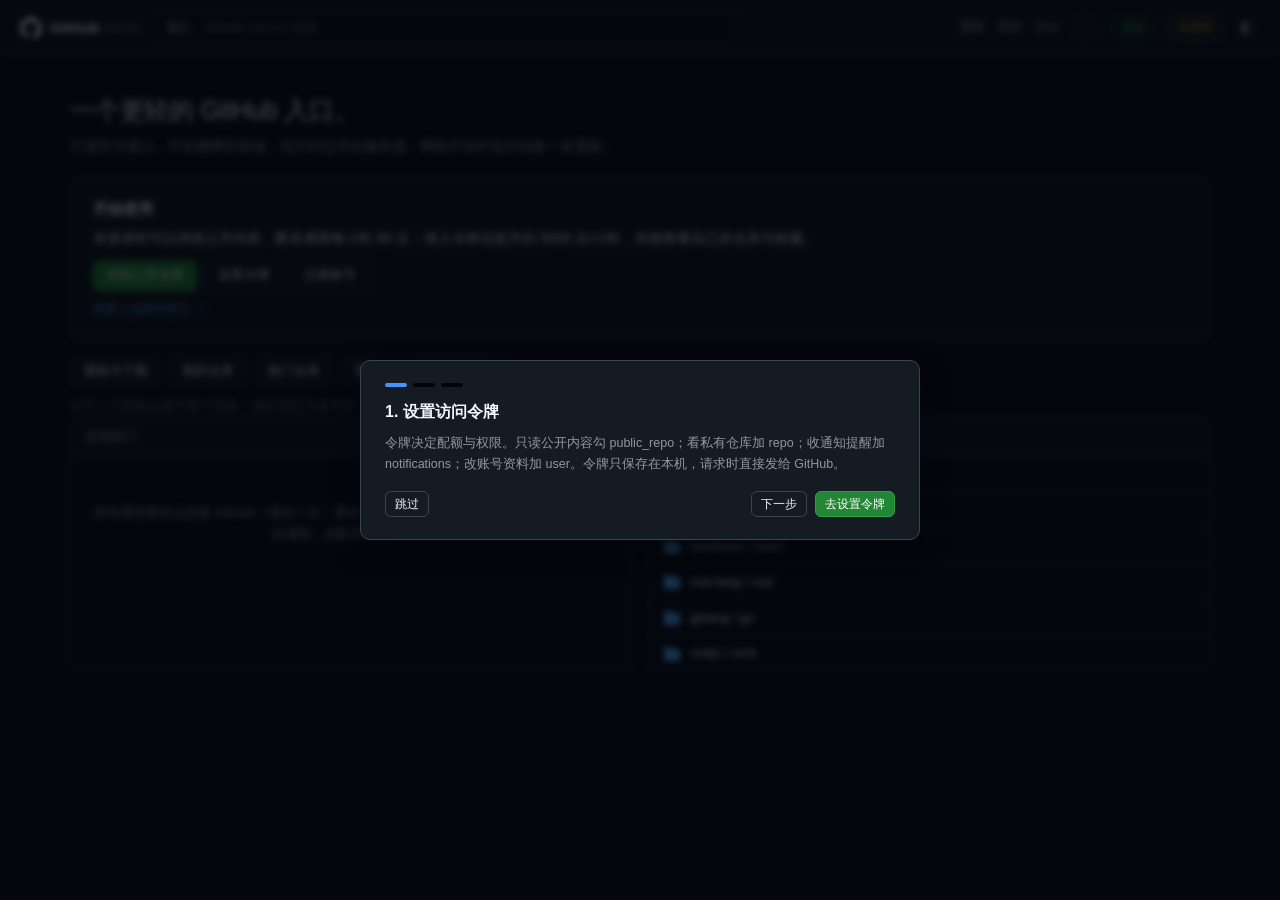
==== commit 7b427c40: "修复翻译后链接显示异常（Markdown 链接整体保护）；界面双语（设置可切 English，主框架与高频文本覆盖）；页面 1.0.37" ====
--- a/android/assets/index.html
+++ b/android/assets/index.html
@@ -2963,7 +2963,7 @@
 ;"object"==typeof exports&&"undefined"!=typeof module&&(module.exports=hljs);
 </script>
 <script>
-const APP_VERSION = '1.0.35';
+const APP_VERSION = '1.0.37';
 'use strict';
 
 /* ============================================================
@@ -3067,6 +3067,11 @@
 
 const $ = (s, r = document) => r.querySelector(s);
 const app = $('#app');
+
+/* ---------- 界面语言（zh / en）：新加的界面文本两处都写，保持同步 ---------- */
+const T = (zh, en) => (LS.get('ghl_lang', 'zh') === 'en' ? en : zh);
+const TR_CH = { tencent: 'Tencent', bilibili: 'Bilibili', pollinations: 'Pollinations',
+  libre: 'LibreTranslate', mymemory: 'MyMemory', browser: 'Built-in model' };
 
 /* ---------------------------- 图标 ---------------------------- */
 
@@ -3192,8 +3197,8 @@
 function updateAuthBadge() {
   const b = $('#auth');
   if (!b) return;
-  if (TOKEN) { b.textContent = '已授权'; b.classList.add('ok'); }
-  else { b.textContent = '未授权'; b.classList.remove('ok'); }
+  if (TOKEN) { b.textContent = T('已授权', 'Signed in'); b.classList.add('ok'); }
+  else { b.textContent = T('未授权', 'Sign in'); b.classList.remove('ok'); }
 }
 
 /* ---------------------------- API ---------------------------- */
@@ -4811,24 +4816,26 @@
 /* ---------------------------- 首页 ---------------------------- */
 
 async function viewHome() {
-  document.title = 'GitHub 本地客户端';
+  document.title = T('GitHub 本地客户端', 'GitHub Client');
   const homeHist = histHomeHtml(6);
   app.innerHTML = `
     <div class="hero">
-      <h1>一个更轻的 GitHub 入口。</h1>
-      <p>只读官方接口，不依赖网页前端，也不经过本站服务器。网络不佳时会自动换一条通路。</p>
+      <h1>${T('一个更轻的 GitHub 入口。', 'A lighter window into GitHub.')}</h1>
+      <p>${T('只读官方接口，不依赖网页前端，也不经过本站服务器。网络不佳时会自动换一条通路。',
+             'Read-only official API. No web frontend, no middle server. Falls back to another route automatically when the network degrades.')}</p>
     </div>
     ${TOKEN ? '' : authBanner()}
     <div class="quick-links">
-      <a class="btn" href="#/tools">通路与下载</a>
-      <a class="btn" href="#/me">我的仓库</a>
-      <a class="btn" href="#/search?q=stars:%3E10000&type=repositories">热门仓库</a>
-      <a class="btn" href="#/notifications">通知</a>
-      <button class="btn" id="fromClip">从剪贴板打开</button>
+      <a class="btn" href="#/tools">${T('通路与下载', 'Routes & Downloads')}</a>
+      <a class="btn" href="#/me">${T('我的仓库', 'My Repos')}</a>
+      <a class="btn" href="#/search?q=stars:%3E10000&type=repositories">${T('热门仓库', 'Trending')}</a>
+      <a class="btn" href="#/notifications">${T('通知', 'Notifications')}</a>
+      <button class="btn" id="fromClip">${T('从剪贴板打开', 'Open from clipboard')}</button>
     </div>
-    <p class="hero-tip">点开上方搜索会展开整个面板：挑好类型与条件再一次提交，粘 github.com 链接则直接跳到对应页面。</p>
+    <p class="hero-tip">${T('点开上方搜索会展开整个面板：挑好类型与条件再一次提交，粘 github.com 链接则直接跳到对应页面。',
+      'The search above expands into a full panel: pick type and filters, then search once. Pasted github.com links open directly.')}</p>
     ${homeHist ? `<div class="panel" style="margin-bottom:14px">
-        <div class="panel-head">最近搜索</div>
+        <div class="panel-head">${T('最近搜索', 'Recent searches')}</div>
         <div class="hist-row" id="homeHist">${homeHist}</div>
       </div>` : ''}
     <div class="grid-2">
@@ -4876,14 +4883,15 @@
 
 function authBanner() {
   return `<div class="empty-state">
-    <h3>开始使用</h3>
-    <p class="hint">未登录时可以浏览公开内容，匿名调用每小时 60 次；填入令牌后提升到 5000 次/小时，并能查看自己的仓库与收藏。</p>
+    <h3>${T('开始使用', 'Get started')}</h3>
+    <p class="hint">${T('未登录时可以浏览公开内容，匿名调用每小时 60 次；填入令牌后提升到 5000 次/小时，并能查看自己的仓库与收藏。',
+      'Browse public content anonymously at 60 requests/hour; a token raises it to 5000/hour and unlocks your own repos and stars.')}</p>
     <div class="empty-actions">
-      <button class="btn primary" id="esBrowse">浏览公开仓库</button>
-      <button class="btn" id="openToken">设置令牌</button>
-      <button class="btn ghost" id="esSignup">注册账号</button>
+      <button class="btn primary" id="esBrowse">${T('浏览公开仓库', 'Browse public repos')}</button>
+      <button class="btn" id="openToken">${T('设置令牌', 'Set token')}</button>
+      <button class="btn ghost" id="esSignup">${T('注册账号', 'Sign up')}</button>
     </div>
-    <button class="link-btn" id="esGuide">查看 3 步新手指引 →</button>
+    <button class="link-btn" id="esGuide">${T('查看 3 步新手指引 →', 'Open the 3-step guide →')}</button>
   </div>`;
 }
 
@@ -5356,8 +5364,9 @@
 /** 行内代码、链接、图片不参与翻译，先换成占位符 */
 function protectInline(s) {
   const map = [];
+  // 整个链接 [text](url) 一起保护：URL 换占位符后模型会把括号改成全角、或重排方括号，还原即坏
   const text = String(s).replace(
-    /`[^`\n]+`|https?:\/\/[^\s)\]}>,，。"']+|!\[[^\]]*\]\([^)]*\)/g,
+    /`[^`\n]+`|!\[[^\]]*\]\([^)]*\)|\[[^\]]*\]\([^)]*\)|https?:\/\/[^\s)\]}>,，。"']+/g,
     (m) => {
       let body = m;
       let tail = '';
@@ -5591,9 +5600,9 @@
   };
 
   const label = () => {
-    if (showing) btn.textContent = '看原文';
-    else if (translated) btn.textContent = '看译文';
-    else btn.textContent = '译成中文';
+    if (showing) btn.textContent = T('看原文', 'Original');
+    else if (translated) btn.textContent = T('看译文', 'Translated');
+    else btn.textContent = T('译成中文', 'Translate');
   };
   label();
 
@@ -5621,12 +5630,12 @@
     // 整篇已是中文：不解释、不发请求
     const cjk = (original.match(/[\u4e00-\u9fff]/g) || []).length;
     if (cjk > 20 && cjk > ((original.match(/[A-Za-z]/g) || []).length * 0.5)) {
-      toast('内容主要是中文，无需翻译');
+      toast(T('内容主要是中文，无需翻译', 'Already mostly Chinese; nothing to translate'));
       return;
     }
 
     btn.disabled = true;
-    btn.textContent = '翻译中…';
+    btn.textContent = T('翻译中…', 'Translating…');
     try {
       const bt = await getBrowserTranslator();
       if (!bt) {
@@ -5639,7 +5648,7 @@
       }
       let lastPaint = 0;
       const out = await translateMarkdown(original,
-        (a, b) => { btn.textContent = '翻译中 ' + a + '/' + b; },
+        (a, b) => { btn.textContent = T('翻译中 ', 'Translating ') + a + '/' + b; },
         (partial) => {
           // 译好一段先显示一段，未完成的段落保持原文
           const now = Date.now();
@@ -5652,10 +5661,11 @@
       trCacheSet(cacheKey, out);
       showing = true;
       paint(out);
-      const cn = { tencent: '腾讯', bilibili: 'B 站', pollinations: 'Pollinations',
-        libre: 'LibreTranslate', mymemory: 'MyMemory', browser: '浏览器内置' }[trStats.ch] || '在线通道';
-      toast('已译为中文 · ' + cn + ' · ' + trStats.segs + ' 段' +
-        (trStats.cache ? ' · 缓存命中 ' + trStats.cache + ' 段' : '') +
+      const cn = { tencent: T('腾讯', 'Tencent'), bilibili: T('B 站', 'Bilibili'), pollinations: 'Pollinations',
+        libre: 'LibreTranslate', mymemory: 'MyMemory', browser: T('浏览器内置', 'Built-in model') }[trStats.ch] || T('在线通道', 'online channel');
+      toast(T('已译为中文', 'Translated') + ' · ' + cn + ' · ' + trStats.segs +
+        T(' 段', ' segments') +
+        (trStats.cache ? ' · ' + T('缓存命中 ' + trStats.cache + ' 段', trStats.cache + ' from cache') : '') +
         ' · ' + (trStats.ms / 1000).toFixed(1) + 's', 5000);
     } catch (e) {
       toast('翻译失败：' + e.message + '。可在设置里填自建 LibreTranslate 地址', 6000);
@@ -6013,7 +6023,13 @@
   document.title = name + ' · ' + o + '/' + r;
   if (text !== null && text.indexOf('\u0000') !== -1) { text = null; isBinary = true; }
 
+  const isMd = /\.(md|markdown|mdx)$/i.test(name);
+  const isSvg = imgMime === 'image/svg+xml';
+  const mdCtx = { owner: o, repo: r, ref, baseDir: dir };
+  const mdKey = o + '/' + r + '@' + ref + ':' + path;
+
   let body;
+  let codeBody = null;
   if (mediaMode) {
     const tag = mediaKind === 'video'
       ? '<video id="mediaPrev" controls playsinline preload="metadata"></video>'
@@ -6034,17 +6050,19 @@
       highlighted = esc(text);
     }
     const lines = text.split('\n').length;
-    body = '<div class="code-view">' +
+    codeBody = '<div class="code-view">' +
       '<div class="gutter">' + Array.from({ length: lines }, (_, i) => i + 1).join('\n') + '</div>' +
       '<pre><code class="hljs">' + highlighted + '</code></pre></div>';
+    // README 的语言切换链接（README.zh-CN.md 等）会落到 blob 视图：
+    // .md 默认渲染预览，源码收进「源码」按钮
+    body = isMd
+      ? '<div class="readme-box markdown-body">' + renderMarkdown(text, mdCtx).innerHTML + '</div>'
+      : codeBody;
   } else {
     body = '<div class="binary-note">' +
-      '二进制文件' + (size !== null ? '（' + fmtSize(size) + '）' : '') + '，无法直接预览。<br><br>' +
-      '<button class="btn primary" id="dlFile">' + ICON.download + ' 下载文件</button></div>';
-  }
-
-  const isMd = /\.(md|markdown|mdx)$/i.test(name);
-  const isSvg = imgMime === 'image/svg+xml';
+      T('二进制文件', 'Binary file') + (size !== null ? ' (' + fmtSize(size) + ')' : '') + T('，无法直接预览。', ', no inline preview.') + '<br><br>' +
+      '<button class="btn primary" id="dlFile">' + ICON.download + ' ' + T('下载文件', 'Download file') + '</button></div>';
+  }
 
   app.innerHTML = (repo ? repoHeader(repo, 'code') : repoHeaderLite(o, r)) + `
     <div class="panel">
@@ -6053,9 +6071,9 @@
         <span class="path-crumb">${crumbHtml}</span>
         <span class="spacer"></span>
         <span class="mono dim">${size !== null ? fmtSize(size) : ''}</span>
-        ${isMd && text !== null && !mediaMode ? '<button class="btn sm ghost" id="mdToggle">预览</button>' : ''}
-        ${isSvg && mediaMode && text !== null ? '<button class="btn sm ghost" id="svgToggle">源码</button>' : ''}
-        <button class="btn sm" id="dlFile">${ICON.download} 下载</button>
+        ${isMd && text !== null && !mediaMode ? '<button class="btn sm ghost" id="mdToggle">' + T('源码', 'Source') + '</button>' : ''}
+        ${isSvg && mediaMode && text !== null ? '<button class="btn sm ghost" id="svgToggle">' + T('源码', 'Source') + '</button>' : ''}
+        <button class="btn sm" id="dlFile">${ICON.download} ${T('下载', 'Download')}</button>
       </div>
       <div id="fileBody">${body}</div>
     </div>`;
@@ -6086,9 +6104,9 @@
       });
     }
     el.addEventListener('mediachain-fail', () => {
-      const what = mediaKind === 'img' ? '图片' : (mediaKind === 'video' ? '视频' : '音频');
-      box.innerHTML = '<div class="binary-note">' + what + '预览失败：可能为 Git LFS 指针、' +
-        '浏览器不支持该格式，或所有镜像暂不可用。<br><br>可点击顶栏「下载」获取原文件。</div>';
+      const what = mediaKind === 'img' ? T('图片', 'Image') : (mediaKind === 'video' ? T('视频', 'Video') : T('音频', 'Audio'));
+      box.innerHTML = '<div class="binary-note">' + what + T('预览失败：可能为 Git LFS 指针、', 'Preview failed: possibly a Git LFS pointer, ') + +
+        T('浏览器不支持该格式，或所有镜像暂不可用。<br><br>可点击顶栏「下载」获取原文件。', 'an unsupported format, or all mirrors being down. Use the Download button above.') + '</div>';
       box.dataset.preview = '0';
     });
     if (isSvg && text !== null) {
@@ -6105,28 +6123,31 @@
             Array.from({ length: lines }, (_, i) => i + 1).join('\n') +
             '</div><pre><code class="hljs">' + hl + '</code></pre></div>';
           box.dataset.preview = '0';
-          ev.target.textContent = '图片';
+          ev.target.textContent = T('图片', 'Image');
         } else {
           box.innerHTML = body;
           box.dataset.preview = '1';
-          ev.target.textContent = '源码';
+          ev.target.textContent = T('源码', 'Source');
         }
       });
     }
   }
 
   if (isMd && text !== null) {
+    const box = $('#fileBody');
+    box.dataset.preview = '1';
+    const bindTr = () => attachBlockTranslate(box, text, mdCtx, mdKey);
+    bindTr();   // 语言切换进来的 README 渲染视图同样可译
     $('#mdToggle').addEventListener('click', (ev) => {
-      const box = $('#fileBody');
       if (box.dataset.preview === '1') {
+        box.innerHTML = codeBody;
+        box.dataset.preview = '0';
+        ev.target.textContent = T('预览', 'Preview');
+      } else {
         box.innerHTML = body;
-        box.dataset.preview = '0';
-        ev.target.textContent = '预览';
-      } else {
-        const md = renderMarkdown(text, { owner: o, repo: r, ref, baseDir: dir });
-        box.innerHTML = '<div class="readme-box markdown-body">' + md.innerHTML + '</div>';
         box.dataset.preview = '1';
-        ev.target.textContent = '源码';
+        bindTr();
+        ev.target.textContent = T('源码', 'Source');
       }
     });
   }
@@ -6331,11 +6352,11 @@
   const pager = (page > 1 || hasNext) ? '<div class="pager">' +
     (page > 1
       ? '<a class="btn sm" href="' + mk({ page: page > 2 ? String(page - 1) : '' }) + '">上一页</a>'
-      : '<span class="btn sm ghost disabled">上一页</span>') +
-    '<span class="dim">第 ' + page + ' 页</span>' +
+      : '<span class="btn sm ghost disabled">' + T('上一页', 'Prev') + '</span') +
+    '<span class="dim">' + T('第 ' + page + ' 页', 'Page ' + page) + '</span>' +
     (hasNext
-      ? '<a class="btn sm" href="' + mk({ page: String(page + 1) }) + '">下一页</a>'
-      : '<span class="btn sm ghost disabled">下一页</span>') +
+      ? '<a class="btn sm" href="' + mk({ page: String(page + 1) }) + '">' + T('下一页', 'Next') + '</a'
+      : '<span class="btn sm ghost disabled">' + T('下一页', 'Next') + '</span') +
     '</div>' : '';
 
   const sortSel = '<label class="filt"><span>排序</span><select id="i-sort">' +
@@ -6587,11 +6608,11 @@
   const pager = (page > 1 || hasNext) ? '<div class="pager">' +
     (page > 1
       ? '<a class="btn sm" href="' + mk(page - 1) + '">上一页</a>'
-      : '<span class="btn sm ghost disabled">上一页</span>') +
-    '<span class="dim">第 ' + page + ' 页</span>' +
+      : '<span class="btn sm ghost disabled">' + T('上一页', 'Prev') + '</span') +
+    '<span class="dim">' + T('第 ' + page + ' 页', 'Page ' + page) + '</span>' +
     (hasNext
-      ? '<a class="btn sm" href="' + mk(page + 1) + '">下一页</a>'
-      : '<span class="btn sm ghost disabled">下一页</span>') +
+      ? '<a class="btn sm" href="' + mk(page + 1) + '">' + T('下一页', 'Next') + '</a'
+      : '<span class="btn sm ghost disabled">' + T('下一页', 'Next') + '</span') +
     '</div>' : '';
 
   app.innerHTML = repoHeader(repo, 'commits') + `
@@ -6702,18 +6723,18 @@
         ${u.bio ? `<div class="p-bio">${esc(u.bio)}</div>` : ''}
         <div class="p-stats">
           <span><b>${fmtNum(u.public_repos)}</b> 仓库</span>
-          <span><b>${fmtNum(u.followers)}</b> 关注者</span>
+          <span><b>${fmtNum(u.followers)}</b> ${T('关注者', 'followers')}</span>
           <span><b>${fmtNum(u.following)}</b> 正在关注</span>
           ${u.location ? `<span>${esc(u.location)}</span>` : ''}
           ${u.blog ? `<span>${ICON.link}<a href="${esc(u.blog)}" target="_blank" rel="noopener">${esc(u.blog)}</a></span>` : ''}
           <span>加入于 ${fmtDate(u.created_at)}</span>
         </div>
         ${srcLink('https://github.com/' + encodeURIComponent(u.login))}
-        ${isMe && canWrite() ? '<div class="repo-actions"><button type="button" class="btn primary" id="newRepo">新建仓库</button></div>' : ''}
+        ${isMe && canWrite() ? '<div class="repo-actions"><button type="button" class="btn primary" id="newRepo">' + T('新建仓库', 'New repository') + '</button></div>' : ''}
       </div>
     </div>
     <div class="panel">
-      <div class="panel-head">${isMe ? '我的仓库' : '公开仓库'} · ${repos.length}</div>
+      <div class="panel-head">${isMe ? T('我的仓库', 'My repos') : T('公开仓库', 'Public repos')} · ${repos.length}</div>
       ${repos.length ? repos.map(repoCard).join('') : '<div class="empty">' + (isMe ? '没有仓库' : '没有公开仓库') + '</div>'}
     </div>`;
 
@@ -6901,13 +6922,13 @@
   };
   const prev = page > 1
     ? '<a class="btn sm" href="' + mk(page - 1) + '">上一页</a>'
-    : '<span class="btn sm ghost disabled">上一页</span>';
+    : '<span class="btn sm ghost disabled">' + T('上一页', 'Prev') + '</span';
   const next = page < maxPage
-    ? '<a class="btn sm" href="' + mk(page + 1) + '">下一页</a>'
-    : '<span class="btn sm ghost disabled">下一页</span>';
+    ? '<a class="btn sm" href="' + mk(page + 1) + '">' + T('下一页', 'Next') + '</a'
+    : '<span class="btn sm ghost disabled">' + T('下一页', 'Next') + '</span';
 
   return '<div class="pager">' + prev +
-    '<span class="dim">第 ' + page + ' / ' + maxPage + ' 页</span>' + next + '</div>';
+    '<span class="dim">' + T('第 ' + page + ' / ' + maxPage + ' 页', 'Page ' + page + ' / ' + maxPage) + '</span>' + next + '</div>';
 }
 
 async function viewSearch(q, type, params) {
@@ -6947,7 +6968,7 @@
 
   // 结果头：总数 + 超限说明（GitHub 检索硬性只返回前 1000 条）
   const head = (unit) => '<div class="panel-head">' + fmtNum(total) + ' ' + unit +
-    (total > 1000 ? '<span class="dim cap-note">GitHub 限制：仅返回前 1000 条，可加筛选缩小范围</span>' : '') +
+    (total > 1000 ? '<span class="dim cap-note">' + T('GitHub 限制：仅返回前 1000 条，可加筛选缩小范围', 'GitHub caps search at the first 1000 results; narrow with filters.') + '</span>' : '') +
     '</div>';
 
   // 空结果的智能建议：按有无筛选与多词关键词给出可执行的重搜动作
@@ -6959,21 +6980,23 @@
       const np = new URLSearchParams();
       np.set('q', q);
       np.set('type', type);
-      acts.push({ label: '清除筛选重搜', hash: '#/search?' + np.toString(), primary: true });
+      acts.push({ label: T('清除筛选重搜', 'Retry without filters'), hash: '#/search?' + np.toString(), primary: true });
     }
     const words = q.trim().split(/\s+/).filter((t) => t.indexOf(':') < 0);
     if (words.length > 1) {
       const np = new URLSearchParams();
       np.set('q', words[0]);
       np.set('type', type);
-      acts.push({ label: '只搜“' + words[0] + '”', hash: '#/search?' + np.toString() });
+      acts.push({ label: T('只搜“' + words[0] + '”', 'Search only "' + words[0] + '"'), hash: '#/search?' + np.toString() });
     }
     if (!acts.length) {
-      return '<div class="empty search-empty"><div>没有结果。换个更短的关键词，或检查拼写；' +
-        '也可以在筛选栏减少条件。</div></div>';
+      return '<div class="empty search-empty"><div>' +
+        T('没有结果。换个更短的关键词，或检查拼写；也可以在筛选栏减少条件。',
+          'No results. Try a shorter keyword, check the spelling, or loosen the filters.') + '</div></div>';
     }
-    return '<div class="empty search-empty"><div>没有结果：' +
-      (hasFilter ? '可能是筛选条件过严，或关键词与筛选不匹配。' : '试试下面的建议。') + '</div>' +
+    return '<div class="empty search-empty"><div>' + T('没有结果：', 'No results: ') +
+      (hasFilter ? T('可能是筛选条件过严，或关键词与筛选不匹配。', 'the filters may be too strict, or do not match the keywords.')
+                 : T('试试下面的建议。', 'try the suggestions below.')) + '</div>' +
       '<div class="se-acts">' + acts.map((a) =>
         '<button type="button" class="btn sm ' + (a.primary ? '' : 'ghost') +
         '" data-seact="' + esc(a.hash) + '">' + esc(a.label) + '</button>').join('') +
@@ -6987,7 +7010,7 @@
         { accept: 'application/vnd.github.text-match+json' });
       total = res.total_count;
       const terms = searchTerms(q);
-      body = '<div class="panel">' + head('个文件') +
+      body = '<div class="panel">' + head(T('个文件', 'files')) +
         (res.items.map((it) => {
           const parts = it.repository.full_name.split('/');
           const frag = (it.text_matches || [])[0];
@@ -7002,7 +7025,7 @@
     } else if (type === 'users') {
       const res = await gh('/search/users' + qs + sortQs);
       total = res.total_count;
-      body = '<div class="panel">' + head('个用户') +
+      body = '<div class="panel">' + head(T('个用户', 'users')) +
         (res.items.map((u) => '<div class="file-row" data-href="#/u/' + encodeURIComponent(u.login) + '">' +
           avatar(u.avatar_url, 26) +
           '<span class="fname-wrap"><span class="fname">' + esc(u.login) + '</span></span>' +
@@ -7011,7 +7034,7 @@
     } else if (type === 'issues') {
       const res = await gh('/search/issues' + qs + sortQs);
       total = res.total_count;
-      body = '<div class="panel">' + head('个议题') +
+      body = '<div class="panel">' + head(T('个议题', 'issues')) +
         (res.items.map((it) => {
           const fo = it.repository_url.split('/').slice(-2);
           return '<div class="file-row" data-href="' +
@@ -7025,7 +7048,7 @@
     } else {
       const res = await gh('/search/repositories' + qs + sortQs);
       total = res.total_count;
-      body = '<div class="panel">' + head('个仓库') +
+      body = '<div class="panel">' + head(T('个仓库', 'repos')) +
         (res.items.map(repoCard).join('') || emptyHelp()) + '</div>';
     }
   } catch (e) {
@@ -7046,8 +7069,8 @@
   }).join('') + '</div>';
 
   app.innerHTML =
-    '<h2 class="page-title">“' + esc(q) + '” 的搜索结果</h2>' +
-    '<div class="search-summary dim">实际检索：<code>' + esc(query) + '</code></div>' +
+    '<h2 class="page-title">' + T('“' + esc(q) + '” 的搜索结果', 'Results for "' + esc(q) + '"') + '</h2>' +
+    '<div class="search-summary dim">' + T('实际检索：', 'Query sent: ') + '<code>' + esc(query) + '</code></div>' +
     tabHtml + searchFilterBar(type, f) + body + searchPager(params, page, total);
 
   bindFileRows();
@@ -7134,8 +7157,8 @@
 
   // 本地收藏：过滤与移除只重绘 #favList，不重新请求页面其余数据
   const favItemsHtml = (items, allCount) => {
-    if (!allCount) return '<div class="empty">还没有本地收藏。仓库页点「☆ 本地收藏」即可加入，仅存本机。</div>';
-    if (!items.length) return '<div class="empty">没有匹配的收藏。</div>';
+    if (!allCount) return '<div class="empty">' + T('还没有本地收藏。仓库页点「☆ 本地收藏」即可加入，仅存本机。', 'No favorites yet. Tap ☆ on a repo page to add one; stored locally only.') + '</div>';
+    if (!items.length) return '<div class="empty">' + T('没有匹配的收藏。', 'No matching favorites.') + '</div>';
     return items.map((f) => `<div class="file-row" data-href="${link(f.o, f.r)}">
         ${ICON.folder}
         <span class="fname-wrap">
@@ -7143,16 +7166,16 @@
           ${f.desc ? `<span class="fmsg">${esc(f.desc)}</span>` : ''}
         </span>
         <span class="fsize">${f.lang ? esc(f.lang) : ''}</span>
-        <button type="button" class="btn sm ghost" data-fav-rm-o="${esc(f.o)}" data-fav-rm-r="${esc(f.r)}">移除</button>
+        <button type="button" class="btn sm ghost" data-fav-rm-o="${esc(f.o)}" data-fav-rm-r="${esc(f.r)}">${T('移除', 'Remove')}</button>
       </div>`).join('');
   };
 
   const favPanel = (has) => `<div class="panel">
-      <div class="panel-head">本地收藏 · <span id="favCount">0</span>
+      <div class="panel-head">${T('本地收藏', 'Favorites')} · <span id="favCount">0</span>
         <span class="spacer"></span>
-        <span class="dim" style="font-size:11.5px">仅本机可见，不写 GitHub</span>
+        <span class="dim" style="font-size:11.5px">${T('仅本机可见，不写 GitHub', 'Local only, never written to GitHub')}</span>
       </div>
-      ${has ? '<div class="fav-search"><input id="favSearch" type="search" enterkeyhint="search" autocomplete="off" placeholder="按名称、描述或语言过滤"></div>' : ''}
+      ${has ? '<div class="fav-search"><input id="favSearch" type="search" enterkeyhint="search" autocomplete="off" placeholder=\'' + T('按名称、描述或语言过滤', 'Filter by name, description or language') + '\'></div>' : ''}
       <div id="favList"></div>
     </div>`;
 
@@ -7196,11 +7219,11 @@
       gh('/user/repos?sort=pushed&per_page=100&affiliation=owner,collaborator,organization_member'),
       gh('/user/starred?per_page=40').catch(() => [])
     ]);
-    document.title = u.login + ' · 我的';
+    document.title = u.login + ' · ' + T('我的', 'Me');
     // 三个面板共用同一套本地过滤：收藏由 updateFav 处理（含移除），仓库与 Star 走 wireFilter
     const matchRepo = (r) => r.full_name + ' ' + (r.description || '') + ' ' + (r.language || '');
     const filterBar = (id) => '<div class="fav-search"><input id="' + id +
-      '" type="search" enterkeyhint="search" autocomplete="off" placeholder="按名称、描述或语言过滤"></div>';
+      '" type="search" enterkeyhint="search" autocomplete="off" placeholder=\'' + T('按名称、描述或语言过滤', 'Filter by name, description or language') + '\'></div>';
     app.innerHTML = `
       <div class="profile">
         ${avatar(u.avatar_url, 72)}
@@ -7208,30 +7231,30 @@
           <h1>${esc(u.name || u.login)}</h1>
           <div class="login">${esc(u.login)}</div>
           <div class="p-stats">
-            <span><b>${fmtNum(u.public_repos)}</b> 公开仓库</span>
-            <span><b>${fmtNum(u.followers)}</b> 关注者</span>
-            <a href="#/u/${encodeURIComponent(u.login)}">公开主页 →</a>
+            <span><b>${fmtNum(u.public_repos)}</b> ${T('公开仓库', 'public repos')}</span>
+            <span><b>${fmtNum(u.followers)}</b> ${T('关注者', 'followers')}</span>
+            <a href="#/u/${encodeURIComponent(u.login)}">' + T('公开主页 →', 'Public profile →') + '</a>
           </div>
-          ${canWrite() ? '<div class="repo-actions"><button type="button" class="btn primary" id="newRepo">新建仓库</button></div>' : ''}
+          ${canWrite() ? '<div class="repo-actions"><button type="button" class="btn primary" id="newRepo">' + T('新建仓库', 'New repository') + '</button></div>' : ''}
         </div>
       </div>
       ${favPanel(favList().length > 0)}
       <div class="panel">
-        <div class="panel-head">我的仓库 · <span id="ownCount">${repos.length}</span></div>
+        <div class="panel-head">${T('我的仓库', 'My repos')} · <span id="ownCount">${repos.length}</span></div>
         ${repos.length ? filterBar('ownSearch') : ''}
         <div id="ownList"></div>
       </div>
       <div class="panel">
-        <div class="panel-head">已 Star · <span id="starCount">${starred.length}</span>
+        <div class="panel-head">${T('已 Star', 'Starred')} · <span id="starCount">${starred.length}</span>
           <span class="spacer"></span>
-          <span class="dim" style="font-size:11.5px">公开可见</span>
+          <span class="dim" style="font-size:11.5px">${T('公开可见', 'Publicly visible')}</span>
         </div>
         ${starred.length ? filterBar('starSearch') : ''}
         <div id="starList"></div>
       </div>`;
     bindFav();
-    wireFilter('#ownSearch', '#ownList', '#ownCount', repos, repoCard, matchRepo, '<div class="empty">没有仓库</div>');
-    wireFilter('#starSearch', '#starList', '#starCount', starred, repoCard, matchRepo, '<div class="empty">还没有 Star</div>');
+    wireFilter('#ownSearch', '#ownList', '#ownCount', repos, repoCard, matchRepo, '<div class="empty">' + T('没有仓库', 'No repositories') + '</div>');
+    wireFilter('#starSearch', '#starList', '#starCount', starred, repoCard, matchRepo, '<div class="empty">' + T('还没有 Star', 'Nothing starred yet') + '</div>');
     const nr = $('#newRepo');
     if (nr) nr.addEventListener('click', openNewRepoDialog);
   } catch (e) {
@@ -7527,10 +7550,23 @@
 
   mask.innerHTML = `
     <div class="modal-card">
-      <h3>连接设置</h3>
+      <h3>${T('连接设置', 'Settings')}</h3>
 
       <div class="set-block">
-        <h4>访问令牌</h4>
+        <h4>${T('界面语言', 'UI language')}</h4>
+        <label class="filt" style="margin-bottom:0">
+          <span>Language</span>
+          <select id="uiLang">
+            <option value="zh" ${LS.get('ghl_lang', 'zh') !== 'en' ? 'selected' : ''}>${T('中文（默认）', '中文（默认）')}</option>
+            <option value="en" ${LS.get('ghl_lang', 'zh') === 'en' ? 'selected' : ''}>English</option>
+          </select>
+        </label>
+        <p class="hint" style="margin:6px 0 0">${T('切换后立即重载页面。英文界面覆盖主框架与高频文本，长提示暂以中文显示并逐步补齐。',
+          'Reloads the page immediately. English covers the main UI; long hints stay Chinese for now and are being translated gradually.')}</p>
+      </div>
+
+      <div class="set-block">
+        <h4>${T('访问令牌', 'Access token')}</h4>
         <p class="hint">
           匿名调用每小时 60 次，浏览几个仓库就会耗尽；填入令牌后为 5000 次。
           令牌存在浏览器本地，随请求直接发给 GitHub。
@@ -7737,6 +7773,12 @@
   const close = () => { mask.hidden = true; mask.innerHTML = ''; };
   $('#tkCancel').addEventListener('click', close);
   mask.addEventListener('click', (e) => { if (e.target === mask) close(); });
+
+  const uiLang = $('#uiLang');
+  if (uiLang) uiLang.addEventListener('change', () => {
+    LS.set('ghl_lang', uiLang.value);
+    location.reload();   // 全部界面文本按新语言重渲染，最简单也最可靠
+  });
 
   const refreshCacheInfo = () => {
     const el = $('#cacheInfo');
@@ -9015,7 +9057,8 @@
 /* ---------------------------- 搜索面板 ---------------------------- */
 
 const SEARCH_TYPES = [
-  ['repositories', '仓库'], ['code', '代码'], ['users', '用户'], ['issues', '议题']
+  ['repositories', T('仓库', 'Repos')], ['code', T('代码', 'Code')],
+  ['users', T('用户', 'Users')], ['issues', T('议题', 'Issues')]
 ];
 
 function emptyFilters() {
@@ -9129,10 +9172,11 @@
 
 function histPanelHtml() {
   const list = histList();
-  if (!list.length) return '<div class="hist-head"><span>搜索历史</span></div>' +
-    '<div class="hist-empty">还没有记录。搜索过一次后，这里可以重跑、改名或删除。</div>';
-  return '<div class="hist-head"><span>搜索历史</span><span class="spacer"></span>' +
-    '<button type="button" class="btn sm ghost" data-hclear>清空</button></div>' +
+  if (!list.length) return '<div class="hist-head"><span>' + T('搜索历史', 'Search history') + '</span></div>' +
+    '<div class="hist-empty">' + T('还没有记录。搜索过一次后，这里可以重跑、改名或删除。',
+      'No history yet. After a search you can rerun, rename or remove entries here.') + '</div>';
+  return '<div class="hist-head"><span>' + T('搜索历史', 'Search history') + '</span><span class="spacer"></span>' +
+    '<button type="button" class="btn sm ghost" data-hclear>' + T('清空', 'Clear') + '</button></div>' +
     list.map((it) => histItemHtml(it, true)).join('');
 }
 
@@ -9333,7 +9377,7 @@
           '<svg viewBox="0 0 16 16" width="17" height="17" class="sp-ico">' +
             '<path fill="currentColor" d="M10.68 11.74a6 6 0 0 1-7.922-8.982 6 6 0 0 1 8.982 7.922l3.04 3.04a.749.749 0 0 1-.326 1.275.749.749 0 0 1-.734-.215ZM11.5 7a4.5 4.5 0 1 0-8.999 0 4.5 4.5 0 0 0 8.999 0Z"/>' +
           '</svg>' +
-          '<input id="sp-q" type="text" placeholder="输入关键词，或粘贴 GitHub 链接" value="' +
+          '<input id="sp-q" type="text" placeholder="' + T('输入关键词，或粘贴 GitHub 链接', 'Keywords, or paste a GitHub link') + '" value="' +
             esc(st.q) + '" autocomplete="off" spellcheck="false">' +
         '</div>' +
         '<div class="sp-types">' +
@@ -9348,15 +9392,15 @@
              ['in:readme', '含 README'], ['fork:false', '不含 fork'], ['archived:false', '排除归档']
             ].map(([tok, label]) =>
               '<button type="button" class="sp-chip" data-tok="' + esc(tok) + '">' + esc(label) + '</button>').join('') +
-            '<span class="dim sp-syntax-tip">点击追加到关键词</span></div>'
+            '<span class="dim sp-syntax-tip">' + T('点击追加到关键词', 'Click to append') + '</span></div>'
           : '') +
         '<div class="sp-preview" id="sp-preview"></div>' +
         '<div class="sp-suggest" id="sp-suggest"></div>' +
         '<div class="sp-hist" id="sp-hist">' + histPanelHtml() + '</div>' +
         '<div class="sp-actions">' +
-          '<span class="sp-hint">Enter 搜索　Esc 关闭</span>' +
+          '<span class="sp-hint">' + T('Enter 搜索　Esc 关闭', 'Enter to search · Esc to close') + '</span>' +
           '<span class="spacer"></span>' +
-          '<button type="button" class="btn primary" id="sp-go">搜索</button>' +
+          '<button type="button" class="btn primary" id="sp-go">' + T('搜索', 'Search') + '</button>' +
         '</div>' +
       '</div>';
 
@@ -9472,6 +9516,14 @@
 window.addEventListener('hashchange', route);
 
 document.addEventListener('DOMContentLoaded', () => {
+  // 顶栏静态文本按当前界面语言替换
+  const navTools = document.querySelector('.topnav a[data-nav="tools"]');
+  const navMe = document.querySelector('.topnav a[data-nav="me"]');
+  if (navTools) navTools.textContent = T('通路', 'Routes');
+  if (navMe) navMe.textContent = T('我的', 'Me');
+  const qBtn = $('#q');
+  if (qBtn) qBtn.setAttribute('title', T('搜索', 'Search'));
+
   setupSearch();
   setupTheme();
   updateAuthBadge();
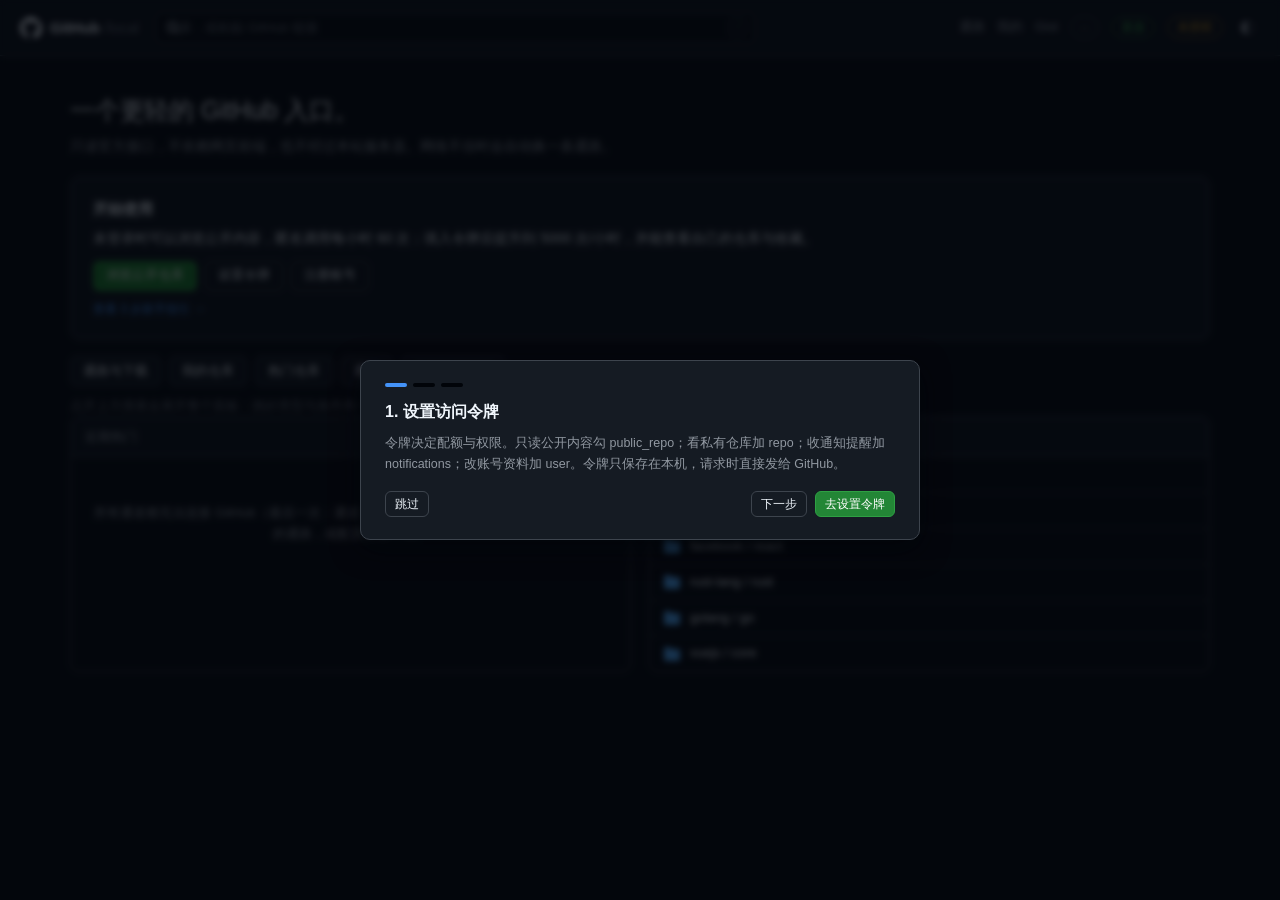
==== commit 7f33e869: "修复渲染视图图片溢出（fileBody 横向滚动 + 图片高度自适应）；搜索筛选：语言扩充至 33 项、Android 栏升级为操作系统栏（Windows/macOS/Linux/iOS/Androi" ====
--- a/android/assets/index.html
+++ b/android/assets/index.html
@@ -1236,7 +1236,10 @@
   line-height: 1.55;
   white-space: pre;
 }
-.markdown-body img { max-width: 100%; border-radius: 6px; background: var(--bg-subtle); }
+.markdown-body img { max-width: 100%; height: auto; border-radius: 6px; background: var(--bg-subtle); }
+/* 渲染视图兜底：宽表格 / 长代码撑宽时容器内滚动，而不是被 panel 裁掉一半 */
+#fileBody { overflow-x: auto; }
+.markdown-body pre { overflow-x: auto; max-width: 100%; }
 .markdown-body table {
   border-collapse: collapse;
   margin: 0 0 1em;
@@ -2963,7 +2966,7 @@
 ;"object"==typeof exports&&"undefined"!=typeof module&&(module.exports=hljs);
 </script>
 <script>
-const APP_VERSION = '1.0.37';
+const APP_VERSION = '1.0.38';
 'use strict';
 
 /* ============================================================
@@ -6751,7 +6754,10 @@
   ['python', 'Python'], ['java', 'Java'], ['go', 'Go'], ['rust', 'Rust'],
   ['c', 'C'], ['cpp', 'C++'], ['csharp', 'C#'], ['php', 'PHP'], ['ruby', 'Ruby'],
   ['swift', 'Swift'], ['kotlin', 'Kotlin'], ['dart', 'Dart'], ['shell', 'Shell'],
-  ['html', 'HTML'], ['css', 'CSS'], ['vue', 'Vue'], ['lua', 'Lua'], ['r', 'R']
+  ['html', 'HTML'], ['css', 'CSS'], ['vue', 'Vue'], ['lua', 'Lua'], ['r', 'R'],
+  ['scala', 'Scala'], ['haskell', 'Haskell'], ['elixir', 'Elixir'], ['perl', 'Perl'],
+  ['objective-c', 'Objective-C'], ['sql', 'SQL'], ['matlab', 'MATLAB'], ['julia', 'Julia'],
+  ['zig', 'Zig'], ['powershell', 'PowerShell'], ['dockerfile', 'Dockerfile'], ['assembly', 'Assembly']
 ];
 
 /** 相对时间 → 具体日期，用于 pushed:>= 限定 */
@@ -6778,7 +6784,7 @@
 
   if (type === 'repositories') {
     // GitHub 没有“有 APK”限定符，用 topic 近似：android-app / f-droid / android
-    if (f.android) add('topic', f.android);
+    if (f.os) add('topic', f.os);
     if (f.stars) add('stars', '>=' + f.stars);
     const d = pushedDate(f.pushed);
     if (d) add('pushed', '>=' + d);
@@ -6818,45 +6824,48 @@
   const parts = [];
 
   if (type === 'repositories') {
-    parts.push(box('排序', select('sort', [
-      ['', '最佳匹配'], ['stars', 'Star 最多'], ['forks', 'Fork 最多'],
-      ['updated', '最近更新'], ['help-wanted-issues', '待协助最多']
+    parts.push(box(T('排序', 'Sort'), select('sort', [
+      ['', T('最佳匹配', 'Best match')], ['stars', T('Star 最多', 'Most stars')], ['forks', T('Fork 最多', 'Most forks')],
+      ['updated', T('最近更新', 'Recently updated')], ['help-wanted-issues', T('待协助最多', 'Most help wanted')]
     ], f.sort)));
-    parts.push(box('语言', select('lang', SEARCH_LANGS, f.lang)));
-    parts.push(box('Android', select('android', [
-      ['', '不限'], ['android-app', 'Android 应用'], ['f-droid', 'F-Droid 应用'], ['android', 'Android 项目']
-    ], f.android)));
+    parts.push(box(T('语言', 'Language'), select('lang', SEARCH_LANGS.map(([v, t]) => [v, v === '' ? T(t, 'Any language') : t]), f.lang)));
+    parts.push(box(T('操作系统', 'OS'), select('os', [
+      ['', T('不限', 'Any')], ['windows', 'Windows'], ['macos', 'macOS'], ['linux', 'Linux'],
+      ['android', 'Android'], ['ios', 'iOS']
+    ], f.os)));
     parts.push(box('Star', select('stars', [
-      ['', '不限'], ['50', '≥ 50'], ['500', '≥ 500'], ['5000', '≥ 5000'], ['20000', '≥ 2 万']
+      ['', T('不限', 'Any')], ['50', '≥ 50'], ['500', '≥ 500'], ['5000', '≥ 5000'], ['20000', '≥ 2 万']
     ], f.stars)));
-    parts.push(box('更新', select('pushed', [
-      ['', '不限'], ['week', '一周内'], ['month', '一月内'], ['year', '一年内']
+    parts.push(box(T('更新', 'Updated'), select('pushed', [
+      ['', T('不限', 'Any')], ['week', T('一周内', 'This week')], ['month', T('一月内', 'This month')], ['year', T('一年内', 'This year')]
     ], f.pushed)));
   } else if (type === 'code') {
-    parts.push(box('语言', select('lang', SEARCH_LANGS, f.lang)));
-    parts.push(box('限定仓库', input('repo', 'owner/repo', f.repo)));
-    parts.push(box('路径', input('path', 'src/components', f.path)));
+    parts.push(box(T('语言', 'Language'), select('lang', SEARCH_LANGS.map(([v, t]) => [v, v === '' ? T(t, 'Any language') : t]), f.lang)));
+    parts.push(box(T('限定仓库', 'Repository'), input('repo', 'owner/repo', f.repo)));
+    parts.push(box(T('路径', 'Path'), input('path', 'src/components', f.path)));
   } else if (type === 'users') {
-    parts.push(box('排序', select('sort', [
-      ['', '最佳匹配'], ['followers', '关注者最多'], ['repositories', '仓库最多'], ['joined', '最近加入']
+    parts.push(box(T('排序', 'Sort'), select('sort', [
+      ['', T('最佳匹配', 'Best match')], ['followers', T('关注者最多', 'Most followers')],
+      ['repositories', T('仓库最多', 'Most repos')], ['joined', T('最近加入', 'Newest')]
     ], f.sort)));
-    parts.push(box('类型', select('utype', [
-      ['', '不限'], ['user', '用户'], ['org', '组织']
+    parts.push(box(T('类型', 'Type'), select('utype', [
+      ['', T('不限', 'Any')], ['user', T('用户', 'User')], ['org', T('组织', 'Org')]
     ], f.utype)));
-    parts.push(box('仓库数', select('repos', [
-      ['', '不限'], ['10', '≥ 10'], ['50', '≥ 50'], ['200', '≥ 200']
+    parts.push(box(T('仓库数', 'Repos'), select('repos', [
+      ['', T('不限', 'Any')], ['10', '≥ 10'], ['50', '≥ 50'], ['200', '≥ 200']
     ], f.repos)));
   } else if (type === 'issues') {
-    parts.push(box('排序', select('sort', [
-      ['', '最佳匹配'], ['comments', '评论最多'], ['created', '最新创建'], ['updated', '最近更新']
+    parts.push(box(T('排序', 'Sort'), select('sort', [
+      ['', T('最佳匹配', 'Best match')], ['comments', T('评论最多', 'Most commented')],
+      ['created', T('最新创建', 'Newest')], ['updated', T('最近更新', 'Recently updated')]
     ], f.sort)));
-    parts.push(box('状态', select('state', [
-      ['', '不限'], ['open', '打开'], ['closed', '已关闭']
+    parts.push(box(T('状态', 'State'), select('state', [
+      ['', T('不限', 'Any')], ['open', T('打开', 'Open')], ['closed', T('已关闭', 'Closed')]
     ], f.state)));
-    parts.push(box('类型', select('kind', [
-      ['', '议题和 PR'], ['issue', '仅议题'], ['pr', '仅 PR']
+    parts.push(box(T('类型', 'Kind'), select('kind', [
+      ['', T('议题和 PR', 'Issues & PRs')], ['issue', T('仅议题', 'Issues only')], ['pr', T('仅 PR', 'PRs only')]
     ], f.kind)));
-    parts.push(box('标签', input('label', 'bug', f.label)));
+    parts.push(box(T('标签', 'Label'), input('label', 'bug', f.label)));
   }
 
   return '<div class="filter-bar">' + parts.join('') + '</div>';
@@ -6865,7 +6874,7 @@
 /** 筛选控件改动后写回 URL，交给路由重绘 */
 function bindSearchFilters() {
   const map = {
-    'f-sort': 'sort', 'f-lang': 'lang', 'f-android': 'android', 'f-stars': 'stars', 'f-pushed': 'pushed',
+    'f-sort': 'sort', 'f-lang': 'lang', 'f-os': 'os', 'f-stars': 'stars', 'f-pushed': 'pushed',
     'f-repo': 'repo', 'f-path': 'path', 'f-utype': 'utype', 'f-repos': 'repos',
     'f-state': 'state', 'f-kind': 'kind', 'f-label': 'label'
   };
@@ -6940,7 +6949,7 @@
     sort: params.get('sort') || '',
     order: params.get('order') || 'desc',
     lang: params.get('lang') || '',
-    android: params.get('android') || '',
+    os: params.get('os') || params.get('android') || '',
     stars: params.get('stars') || '',
     pushed: params.get('pushed') || '',
     repo: params.get('repo') || '',
@@ -9063,7 +9072,7 @@
 
 function emptyFilters() {
   return {
-    sort: '', lang: '', android: '', stars: '', pushed: '', repo: '', path: '',
+    sort: '', lang: '', os: '', stars: '', pushed: '', repo: '', path: '',
     label: '', utype: '', repos: '', state: '', kind: ''
   };
 }
@@ -9147,6 +9156,7 @@
   const pair = SEARCH_TYPES.filter((x) => x[0] === (it.type || 'repositories'))[0];
   const bits = [pair ? pair[1] : '仓库'];
   if (f.lang) bits.push('语言 ' + f.lang);
+  if (f.os) bits.push('OS ' + f.os);
   if (f.stars) bits.push('★>' + f.stars);
   if (f.pushed) bits.push(f.pushed);
   if (f.sort) bits.push('排序 ' + f.sort);
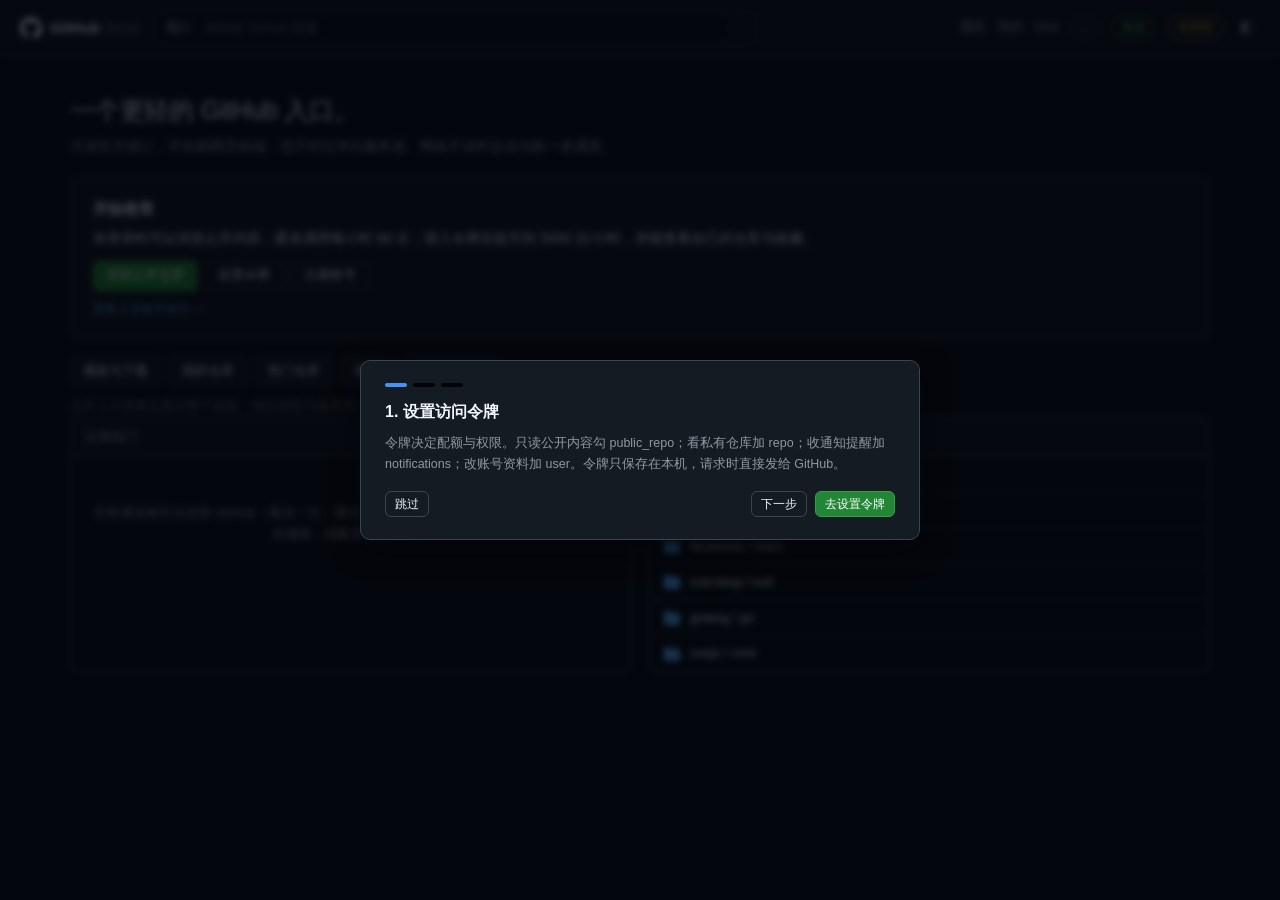
==== commit b52cad6b: "翻译目标语言跟随界面语言：English 界面译成英文（腾讯 auto 源实测、LLM 指令与偏好随方向、缓存按目标语言分键、方向感知的中文/英文检测）；页面 1.0.40" ====
--- a/android/assets/index.html
+++ b/android/assets/index.html
@@ -2966,7 +2966,7 @@
 ;"object"==typeof exports&&"undefined"!=typeof module&&(module.exports=hljs);
 </script>
 <script>
-const APP_VERSION = '1.0.38';
+const APP_VERSION = '1.0.40';
 'use strict';
 
 /* ============================================================
@@ -4235,17 +4235,18 @@
 }
 
 async function viewNotifications() {
-  document.title = '通知 · GitHub 本地客户端';
+  document.title = T('通知', 'Notifications') + ' · ' + T('GitHub 本地客户端', 'GitHub Client');
 
   if (!TOKEN) {
     app.innerHTML = `<div class="panel">
-      <div class="panel-head">通知</div>
+      <div class="panel-head">${T('通知', 'Notifications')}</div>
       <div class="empty-state">
-        <h3>需要访问令牌</h3>
-        <p class="hint">通知是账号级数据，只有带上令牌才能读取。令牌需包含 <code>notifications</code> 作用域。</p>
+        <h3>${T('需要访问令牌', 'Access token required')}</h3>
+        <p class="hint">${T('通知是账号级数据，只有带上令牌才能读取。令牌需包含 <code>notifications</code> 作用域。',
+          'Notifications are account data; a token is required to read them, with the <code>notifications</code> scope.')}</p>
         <div class="empty-actions">
-          <button class="btn primary" id="nfToken">去设置令牌</button>
-          <a class="btn" href="#/">回首页</a>
+          <button class="btn primary" id="nfToken">${T('去设置令牌', 'Set token')}</button>
+          <a class="btn" href="#/">${T('回首页', 'Home')}</a>
         </div>
       </div>
     </div>`;
@@ -4258,28 +4259,29 @@
   const items = await notifRefresh({ silent: true });
   const last = Number(LS.get(NOTIF_LAST_KEY, '0') || 0);
   const status = notifState.err
-    ? '<span style="color:var(--red)">读取失败：' + esc(notifState.err) + '</span>'
-    : '上次检查 ' + (last ? new Date(last).toLocaleTimeString('zh-CN') : '—') +
-      ' · 每 ' + Math.round(notifIntervalMs() / 60000) + ' 分钟自动检查';
+    ? '<span style="color:var(--red)">' + T('读取失败：', 'Failed to read: ') + esc(notifState.err) + '</span>'
+    : T('上次检查 ', 'Last check ') + (last ? new Date(last).toLocaleTimeString('zh-CN') : '—') +
+      ' · ' + T('每 ', 'every ') + Math.round(notifIntervalMs() / 60000) + T(' 分钟自动检查', ' min auto check');
 
   let scopeWarn = '';
   if (items && !items.length) {
     const ok = await notifScopeOk();
     if (ok === false) {
       scopeWarn = '<p class="hint" style="color:var(--yellow);margin:0 0 12px">' +
-        '当前令牌没有 <code>notifications</code> 作用域，接口会返回空列表。' +
-        '换一个带该作用域的令牌后才能收到提醒。</p>';
+        T('当前令牌没有 <code>notifications</code> 作用域，接口会返回空列表。换一个带该作用域的令牌后才能收到提醒。',
+          'The current token lacks the <code>notifications</code> scope, so the API returns an empty list. Use a token with that scope to receive alerts.') +
+        '</p>';
     }
   }
 
   const groups = notifGrouped(items || []);
   app.innerHTML = `
     <div class="notif-head">
-      <h2>通知${notifState.unread ? '（' + notifState.unread + ' 条未读）' : ''}</h2>
+      <h2>${T('通知', 'Notifications')}${notifState.unread ? T('（' + notifState.unread + ' 条未读）', ' (' + notifState.unread + ' unread)') : ''}</h2>
       <span class="spacer" style="flex:1"></span>
-      <button class="btn sm ghost" id="nfRefresh">刷新</button>
-      <button class="btn sm" id="nfAllRead" ${notifState.unread ? '' : 'disabled'}>全部标为已读</button>
-      <button class="btn sm ghost" id="nfSet">设置</button>
+      <button class="btn sm ghost" id="nfRefresh">${T('刷新', 'Refresh')}</button>
+      <button class="btn sm" id="nfAllRead" ${notifState.unread ? '' : 'disabled'}>${T('全部标为已读', 'Mark all read')}</button>
+      <button class="btn sm ghost" id="nfSet">${T('设置', 'Settings')}</button>
     </div>
     <div class="notif-sub">${status}</div>
     ${scopeWarn}
@@ -4288,7 +4290,7 @@
         <div class="notif-ghead">
           <a href="${link(g.full.split('/')[0], g.full.split('/')[1])}">${esc(g.full)}</a>
           <span class="spacer"></span>
-          <button class="btn sm ghost notif-mark" data-repo="${esc(g.full)}">该仓库标为已读</button>
+          <button class="btn sm ghost notif-mark" data-repo="${esc(g.full)}">${T('该仓库标为已读', 'Mark repo read')}</button>
         </div>
         ${g.items.map((it) => `
           <div class="notif-item unread" data-id="${esc(it.id)}">
@@ -4297,15 +4299,15 @@
               <div class="notif-title">${esc(notifItemTitle(it))}</div>
               <div class="notif-meta">
                 ${notifIcon(it.subject && it.subject.type)}
-                <span>${esc((it.subject && it.subject.type) || '通知')}</span>
+                <span>${esc((it.subject && it.subject.type) || T('通知', 'notification'))}</span>
                 <span class="notif-reason">${esc(notifReasonLabel(it.reason))}</span>
                 <span>${esc(timeAgo(it.updated_at))}</span>
               </div>
             </span>
-            <button class="btn sm ghost notif-mark" data-mark="${esc(it.id)}">已读</button>
+            <button class="btn sm ghost notif-mark" data-mark="${esc(it.id)}">${T('已读', 'Read')}</button>
           </div>`).join('')}
       </div>`).join('')
-    : '<div class="empty">' + (notifState.err ? esc(notifState.err) : '没有未读通知') + '</div>'}`;
+    : '<div class="empty">' + (notifState.err ? esc(notifState.err) : T('没有未读通知', 'No unread notifications')) + '</div>'}`;
 
   bindNotifPage();
 }
@@ -4917,21 +4919,24 @@
 
 const GUIDE = [
   {
-    t: '设置访问令牌',
-    d: '令牌决定配额与权限。只读公开内容勾 public_repo；看私有仓库加 repo；收通知提醒加 notifications；改账号资料加 user。令牌只保存在本机，请求时直接发给 GitHub。',
-    btn: '去设置令牌',
+    t: () => T('设置访问令牌', 'Set an access token'),
+    d: () => T('令牌决定配额与权限。只读公开内容勾 public_repo；看私有仓库加 repo；收通知提醒加 notifications；改账号资料加 user。令牌只保存在本机，请求时直接发给 GitHub。',
+      'The token sets quota and permissions. Public-only: check public_repo; private repos add repo; notifications add notifications; profile updates add user. It stays in this browser and is sent directly to GitHub.'),
+    btn: () => T('去设置令牌', 'Set token'),
     act: (close) => { close(); openSettings(); }
   },
   {
-    t: '打开一个仓库',
-    d: '仓库页可以查看文件、提交、Issues 与 Releases。先用一个公开仓库熟悉结构，左侧文件树可以直接进入子目录。',
-    btn: '打开 microsoft/vscode',
+    t: () => T('打开一个仓库', 'Open a repository'),
+    d: () => T('仓库页可以查看文件、提交、Issues 与 Releases。先用一个公开仓库熟悉结构，左侧文件树可以直接进入子目录。',
+      'A repo page shows files, commits, issues and releases. Try a public repo first; the file tree on the left drills into subdirectories.'),
+    btn: () => T('打开 microsoft/vscode', 'Open microsoft/vscode'),
     act: (close) => { close(); location.hash = link('microsoft', 'vscode'); }
   },
   {
-    t: '搜索与下载',
-    d: '顶部搜索支持类型与条件组合；「通路与下载」里可以下载单个文件，并查看下载位置与下载记录。',
-    btn: '打开搜索',
+    t: () => T('搜索与下载', 'Search and download'),
+    d: () => T('顶部搜索支持类型与条件组合；「通路与下载」里可以下载单个文件，并查看下载位置与下载记录。',
+      'The top search combines type and filters; "Routes & Downloads" downloads single files and keeps a download history.'),
+    btn: () => T('打开搜索', 'Open search'),
     act: (close) => { close(); openSearchPanel({ q: '' }); }
   }
 ];
@@ -4947,16 +4952,16 @@
   mask.innerHTML = `
     <div class="modal-card">
       <div class="guide-dots">${GUIDE.map((_, i) => `<span class="${i === step ? 'on' : ''}"></span>`).join('')}</div>
-      <h3>${step + 1}. ${esc(g.t)}</h3>
-      <p class="hint">${esc(g.d)}</p>
+      <h3>${step + 1}. ${esc(g.t())}</h3>
+      <p class="hint">${esc(g.d())}</p>
       <div class="modal-actions">
-        <button class="btn ghost sm" id="gdSkip">跳过</button>
+        <button class="btn ghost sm" id="gdSkip">${T('跳过', 'Skip')}</button>
         <span class="spacer"></span>
-        ${step > 0 ? '<button class="btn sm ghost" id="gdPrev">上一步</button>' : ''}
+        ${step > 0 ? '<button class="btn sm ghost" id="gdPrev">' + T('上一步', 'Back') + '</button>' : ''}
         ${step < GUIDE.length - 1
-          ? '<button class="btn sm" id="gdNext">下一步</button>'
-          : '<button class="btn sm ghost" id="gdDone">完成</button>'}
-        <button class="btn primary sm" id="gdAct">${esc(g.btn)}</button>
+          ? '<button class="btn sm" id="gdNext">' + T('下一步', 'Next') + '</button>'
+          : '<button class="btn sm ghost" id="gdDone">' + T('完成', 'Done') + '</button>'}
+        <button class="btn primary sm" id="gdAct">${esc(g.btn())}</button>
       </div>
     </div>`;
   const close = () => {
@@ -5033,9 +5038,13 @@
 
 const TR_CACHE = 'ghtr:';
 let browserTr;   // undefined=未探测, null=不支持, 否则是 Translator 实例
+/** 翻译方向跟随界面语言：中文界面译成中文，English 界面译成英文 */
+const trTarget = () => (LS.get('ghl_lang', 'zh') === 'en' ? 'en' : 'zh');
+const trSource = () => (trTarget() === 'en' ? 'auto' : 'en');
 
 /** 粗略判断是否以英文为主：剔除代码、链接、标签后，汉字占比低于 10% 才算 */
-function looksEnglish(text) {
+/** 是否值得翻译：按目标方向判断（zh 目标看内容是否以英文为主，en 目标看是否含中日韩文本） */
+function needsTranslate(text) {
   let t = String(text || '');
   t = t.replace(/```[\s\S]*?```/g, ' ');          // 代码块
   t = t.replace(/`[^`\n]*`/g, ' ');                // 行内代码
@@ -5043,10 +5052,11 @@
   t = t.replace(/https?:\/\/\S+/g, ' ');           // 裸链接
   t = t.replace(/<[^>]+>/g, ' ');                  // HTML 标签
 
-  const cjk = (t.match(/[\u4e00-\u9fff]/g) || []).length;
+  const cjk = (t.match(/[\u4e00-\u9fff\u3040-\u30ff\uac00-\ud7af]/g) || []).length;
   const latin = (t.match(/[A-Za-z]/g) || []).length;
   const total = cjk + latin;
   if (total < 120) return false;                   // 太短不判断
+  if (trTarget() === 'en') return cjk > 0 && cjk / total > 0.02;
   return cjk / total < 0.10;
 }
 
@@ -5089,15 +5099,17 @@
 }
 
 async function getBrowserTranslator() {
-  if (browserTr !== undefined) return browserTr;
+  const dir = trSource() + '>' + trTarget();
+  if (browserTr && browserTr.dir === dir) return browserTr;
   if (typeof self.Translator !== 'object' || !self.Translator) { browserTr = null; return null; }
   try {
     if (self.Translator.availability) {
-      const st = await self.Translator.availability({ sourceLanguage: 'en', targetLanguage: 'zh' });
+      const st = await self.Translator.availability({ sourceLanguage: trSource(), targetLanguage: trTarget() });
       if (st === 'unavailable') { browserTr = null; return null; }
       if (st === 'downloadable') { browserTr = null; return null; }  // 需要下载模型，不擅自触发
     }
-    browserTr = await self.Translator.create({ sourceLanguage: 'en', targetLanguage: 'zh' });
+    browserTr = await self.Translator.create({ sourceLanguage: trSource(), targetLanguage: trTarget() });
+    browserTr.dir = dir;   // 界面语言切换后方向变了，重建实例
   } catch (_) {
     browserTr = null;
   }
@@ -5117,6 +5129,8 @@
 
 /** MyMemory：单次 500 字符上限 */
 async function myMemoryTranslate(text) {
+  // MyMemory 不支持自动检测：英文界面下源语言未知，直接让该通道失败走兜底
+  if (trTarget() !== 'zh') throw new Error('MyMemory 仅支持英译中');
   const url = 'https://api.mymemory.translated.net/get?langpair=en|zh-CN&q=' +
     encodeURIComponent(text.slice(0, 480));
   const res = await fetchT(url, {}, 12000);
@@ -5143,7 +5157,7 @@
   if (!base) throw new Error('未配置 LibreTranslate 地址');
   const key = String(LS.get('ghl_translate_key', '') || '').trim();
 
-  const body = { q: text, source: 'en', target: 'zh', format: 'text' };
+  const body = { q: text, source: trTarget() === 'en' ? 'auto' : 'en', target: trTarget(), format: 'text' };
   if (key) body.api_key = key;
 
   const res = await fetchT(base + '/translate', {
@@ -5166,8 +5180,8 @@
       header: { fn: 'auto_translation', client_key: 'browser-chrome-110.0.0-Mac OS' },
       type: 'plain',
       model_category: 'normal',
-      source: { lang: 'en', text_list: list },
-      target: { lang: 'zh' }
+      source: { lang: trSource() === 'auto' ? 'auto' : 'en', text_list: list },
+      target: { lang: trTarget() }
     })
   }, 10000);
   if (!res.ok) throw new Error('腾讯翻译 HTTP ' + res.status);
@@ -5210,6 +5224,12 @@
 
 /** 术语与风格：LLM 通道（B 站 / Pollinations）共用的系统提示，保证全篇译法一致 */
 function trStyleSystem() {
+  if (trTarget() === 'en') {
+    const prefEn = String(LS.get('ghl_tr_style', '') || '').trim();
+    let sysEn = 'You are a translation engine. Translate the user text into English, keeping the Markdown structure and line breaks. ' +
+      'Keep code identifiers, filenames, command-line samples and proper nouns untranslated. Output only the translation.';
+    return prefEn ? sysEn + ' User preference: ' + prefEn : sysEn;
+  }
   const base = '你是翻译引擎。把用户文本译成简体中文，保留 Markdown 结构与换行，只输出译文。' +
     '术语全篇一致：repository→仓库、issue→议题、pull request→拉取请求、commit→提交、fork→复刻、' +
     'release→发行版、workflow→工作流、CLI→命令行；代码标识符、文件名、命令行示例与专有名词保留原文，不翻译。';
@@ -5243,7 +5263,8 @@
 
 /** Pollinations：免密钥的文本生成接口，用作翻译通道。慢，适合兜底 */
 async function pollinationsTranslate(text) {
-  const q = 'Translate the following English text into Simplified Chinese. ' +
+  const tgt = trTarget() === 'en' ? 'English' : 'Simplified Chinese';
+  const q = 'Translate the following text into ' + tgt + '. ' +
     'Keep Markdown structure, keep code identifiers and proper nouns untranslated. ' +
     'Output only the translation, without explanation or quotes:\n\n' + text;
   const ctrl = new AbortController();
@@ -5420,7 +5441,7 @@
  */
 async function translateBlock(text, onTick) {
   // 段级缓存：README 有改动时，未变的段落直接复用上次译文，不再发请求
-  const sk = segCacheKey(text);
+  const sk = 'seg:' + trTarget() + ':' + segCacheKey(text);
   const hit = trCacheGet(sk);
   if (hit !== null) {
     trStats.cache++;
@@ -5430,13 +5451,14 @@
   const bt = await getBrowserTranslator();
   const maxChars = bt ? 1600 : 2400;
 
-  const lines = text.split('\n');
+    const lines = text.split('\n');
   const jobs = [];
   lines.forEach((line, i) => {
     if (skipLine(line)) return;
     const [prefix, body] = splitLinePrefix(line);
     if (!body.trim()) return;
-    if (mostlyChinese(body)) return;   // 已是中文的行不送翻译，省请求也防“译文”退化
+    // 目标方向上已是目标语言的行不送翻译（中文界面跳过中文行，英文界面跳过英文行）
+    if (trTarget() === 'en' ? !/[\u4e00-\u9fff\u3040-\u30ff\uac00-\ud7af]/.test(body) : mostlyChinese(body)) return;
     const g = protectInline(body);
     if (!g.text.trim()) return;
     jobs.push({ idx: i, prefix: prefix, guarded: g.text, map: g.map });
@@ -5514,8 +5536,11 @@
   const parts = splitMd(md);
   const idxs = [];
   parts.forEach((p, i) => {
-    // 代码段与已是中文的段都不进翻译队列
-    if (!p.code && !mostlyChinese(p.text)) idxs.push(i);
+    // 代码段与已是目标语言的段都不进翻译队列
+    const skip = p.code || (trTarget() === 'en'
+      ? !/[\u4e00-\u9fff\u3040-\u30ff\uac00-\ud7af]/.test(p.text)
+      : mostlyChinese(p.text));
+    if (!skip) idxs.push(i);
   });
   const total = idxs.length;
   if (!total) return md;
@@ -5594,7 +5619,8 @@
  * original：原文 markdown；bodyEl：渲染容器；render：把 markdown 变 HTML 的方法
  */
 function bindTranslate(btn, bodyEl, original, ctx, cacheKey) {
-  let translated = trCacheGet(cacheKey);
+  const ck = cacheKey + ':' + trTarget();   // 缓存按目标语言分开
+  let translated = trCacheGet(ck);
   let showing = false;
 
   const paint = (md) => {
@@ -5630,10 +5656,12 @@
       return;
     }
 
-    // 整篇已是中文：不解释、不发请求
+    // 整篇已是目标语言：不发请求（中文界面跳过中文，英文界面跳过英文）
     const cjk = (original.match(/[\u4e00-\u9fff]/g) || []).length;
-    if (cjk > 20 && cjk > ((original.match(/[A-Za-z]/g) || []).length * 0.5)) {
-      toast(T('内容主要是中文，无需翻译', 'Already mostly Chinese; nothing to translate'));
+    const noCjk = !/[\u4e00-\u9fff\u3040-\u30ff\uac00-\ud7af]/.test(original);
+    if ((trTarget() === 'zh' && cjk > 20 && cjk > ((original.match(/[A-Za-z]/g) || []).length * 0.5)) ||
+        (trTarget() === 'en' && noCjk)) {
+      toast(T('内容已是目标语言，无需翻译', 'Already in the target language; nothing to translate'));
       return;
     }
 
@@ -5661,7 +5689,7 @@
         });
       if (!out || out === original) throw new Error('未产生译文');
       translated = out;
-      trCacheSet(cacheKey, out);
+      trCacheSet(ck, out);
       showing = true;
       paint(out);
       const cn = { tencent: T('腾讯', 'Tencent'), bilibili: T('B 站', 'Bilibili'), pollinations: 'Pollinations',
@@ -5697,7 +5725,7 @@
   const btn = document.createElement('button');
   btn.type = 'button';
   btn.className = 'btn sm ghost';
-  btn.textContent = '译成中文';
+  btn.textContent = T('译成中文', 'Translate');
   head.appendChild(btn);
   container.parentNode.insertBefore(head, container);
   bindTranslate(btn, container, text, ctx, cacheKey);
@@ -5813,11 +5841,11 @@
     try {
       const raw = b64ToText(readme.content);
       const md = renderMarkdown(raw, ctx);
-      const needTr = looksEnglish(raw);
+      const needTr = needsTranslate(raw);
       readmeSrc = { text: raw, needTr: needTr };
       readmeHtml = `<div class="panel"><div class="panel-head">
           ${ICON.file}<span class="path-crumb">${esc(readme.path)}</span>
-          ${needTr ? '<button class="btn sm ghost" id="trBtn" title="把介绍译成中文">译成中文</button>' : ''}
+          ${needTr ? '<button class="btn sm ghost" id="trBtn" title="' + T('把介绍译成目标语言', 'Translate this README') + '">' + T('译成中文', 'Translate') + '</button>' : ''}
           <span class="spacer"></span>
           <a class="btn sm ghost" href="${link(o, r, 'blob', ref, readme.path)}">源码</a>
         </div><div class="readme-box markdown-body" id="readmeBody">${md.innerHTML}</div></div>`;
@@ -7577,62 +7605,57 @@
       <div class="set-block">
         <h4>${T('访问令牌', 'Access token')}</h4>
         <p class="hint">
-          匿名调用每小时 60 次，浏览几个仓库就会耗尽；填入令牌后为 5000 次。
-          令牌存在浏览器本地，随请求直接发给 GitHub。
+          ${T('匿名调用每小时 60 次，浏览几个仓库就会耗尽；填入令牌后为 5000 次。 令牌存在浏览器本地，随请求直接发给 GitHub。', 'Anonymous access is 60 requests/hour (a few repo visits will use it up); a token raises it to 5000. The token stays in this browser and is sent directly to GitHub.')}
         </p>
         <div class="scope-pick">
-          <label class="form-check"><input type="checkbox" id="scPriv" ${LS.get('ghl_sc_priv', '0') === '1' ? 'checked' : ''}> <span>读取私有仓库 <code>repo</code></span></label>
-          <label class="form-check"><input type="checkbox" id="scUser" ${LS.get('ghl_sc_user', '0') === '1' ? 'checked' : ''}> <span>修改账号资料 <code>user</code></span></label>
-          <label class="form-check"><input type="checkbox" id="scNotif" ${LS.get('ghl_sc_notif', '1') === '0' ? '' : 'checked'}> <span>读取通知提醒 <code>notifications</code></span></label>
+          <label class="form-check"><input type="checkbox" id="scPriv" ${LS.get('ghl_sc_priv', '0') === '1' ? 'checked' : ''}> <span>${T('读取私有仓库 <code>repo</code>', 'Read private repos <code>repo</code>')}</span></label>
+          <label class="form-check"><input type="checkbox" id="scUser" ${LS.get('ghl_sc_user', '0') === '1' ? 'checked' : ''}> <span>${T('修改账号资料 <code>user</code>', 'Update profile <code>user</code>')}</span></label>
+          <label class="form-check"><input type="checkbox" id="scNotif" ${LS.get('ghl_sc_notif', '1') === '0' ? '' : 'checked'}> <span>${T('读取通知提醒 <code>notifications</code>', 'Read notifications <code>notifications</code>')}</span></label>
         </div>
         <div id="scopeHint" class="dim" style="font-size:11.5px;margin:-2px 0 8px"></div>
         <div class="tk-links">
           <a class="btn sm" id="tkGen"
              href="https://github.com/settings/tokens/new?scopes=public_repo&description=GitHub%20Web%20Client"
-             target="_blank" rel="noopener">去 GitHub 生成令牌 ↗</a>
-          <button class="btn sm ghost" id="tkCmd" title="复制 gh 命令">复制 gh 命令</button>
+             target="_blank" rel="noopener">${T('去 GitHub 生成令牌 ↗', 'Create token on GitHub ↗')}</a>
+          <button class="btn sm ghost" id="tkCmd" title="${T('复制 gh 命令', 'Copy gh command')}">${T('复制 gh 命令', 'Copy gh command')}</button>
         </div>
         <p class="hint" style="font-size:11.5px;margin-top:8px">
-          勾选上面的用途后点「去 GitHub 生成令牌」，链接会自动带上对应作用域。
-          若链接打不开，说明 github.com 在当前网络不可达；装了 gh CLI 的话，在终端跑 <code>gh auth token</code> 可直接取出已有令牌。
+          ${T('勾选上面的用途后点「去 GitHub 生成令牌」，链接会自动带上对应作用域。 若链接打不开，说明 github.com 在当前网络不可达；装了 gh CLI 的话，在终端跑 <code>gh auth token</code> 可直接取出已有令牌。', 'Pick the scopes above, then use "Create token on GitHub" - the link carries the matching scopes. If the link fails, github.com is unreachable from this network; with gh CLI installed, run <code>gh auth token</code> in a terminal to get an existing token.')}
         </p>
         <input id="tk" type="password" placeholder="ghp_… 或 github_pat_…" value="${esc(TOKEN)}" spellcheck="false">
         <div class="modal-actions">
-          <button class="btn ghost sm" id="tkClear">清除</button>
-          <button class="btn ghost sm" id="guideOpen">新手引导</button>
+          <button class="btn ghost sm" id="tkClear"">Clear</button>
+          <button class="btn ghost sm" id="guideOpen">${T('新手引导', 'Onboarding guide')}</button>
           <span class="spacer"></span>
-          <button class="btn primary sm" id="tkSave">保存令牌</button>
+          <button class="btn primary sm" id="tkSave">${T('保存令牌', 'Save token')}</button>
         </div>
         <div id="tkStatus" class="dim" style="font-size:12px;margin-top:8px"></div>
       </div>
 
       <div class="set-block">
-        <h4>账号</h4>
-        <div id="acctBox" class="dim" style="font-size:12px">加载中…</div>
+        <h4>${T('账号', 'Account')}</h4>
+        <div id="acctBox" class="dim" style="font-size:12px">${T('加载中…', 'Loading…')}</div>
       </div>
 
       <div class="set-block">
-        <h4>自建中转 <span class="dim" style="font-weight:400">可选，但最稳</span></h4>
+        <h4>${T('自建中转 <span class="dim" style="font-weight:400">可选，但最稳</span>', 'Self-hosted proxy <span class="dim" style="font-weight:400">optional, most reliable</span>')}</h4>
         <p class="hint">
-          填一个你自己的中转地址，它会排在中转通道的第一位。
-          可以填纯前缀（<code>https://x.workers.dev/</code>），也可以填带 <code>{url}</code> 的模板
-          （<code>https://x.workers.dev/?url={url}</code>）。部署方法见项目里的 worker.js。
+          ${T('填一个你自己的中转地址，它会排在中转通道的第一位。 可以填纯前缀（<code>https://x.workers.dev/</code>），也可以填带 <code>{url}</code> 的模板 （<code>https://x.workers.dev/?url={url}</code>）。部署方法见项目里的 worker.js。', 'Enter your own proxy address; it is tried before any public relay. Either a plain prefix (<code>https://x.workers.dev/</code>) or a template with <code>{url}</code> (<code>https://x.workers.dev/?url={url}</code>). See worker.js in the repo for deployment.')}
         </p>
         <input id="px" type="text" placeholder="https://your-worker.workers.dev/" value="${esc(LS.get('ghl_proxy', ''))}" spellcheck="false">
         <div class="modal-actions">
-          <button class="btn ghost sm" id="pxClear">清除</button>
+          <button class="btn ghost sm" id="pxClear"">Clear</button>
           <span class="spacer"></span>
-          <button class="btn sm" id="pxTest">测试</button>
-          <button class="btn primary sm" id="pxSave">保存</button>
+          <button class="btn sm" id="pxTest"">Test</button>
+          <button class="btn primary sm" id="pxSave"">Save</button>
         </div>
         <div id="pxStatus" class="dim" style="font-size:12px;margin-top:8px"></div>
       </div>
 
       <div class="set-block">
-        <h4>本地缓存</h4>
+        <h4>${T('本地缓存', 'Local cache')}</h4>
         <p class="hint" style="margin-bottom:8px">
-          浏览过的内容留在本机。有效期内再次访问不会请求 GitHub，因此不消耗配额。
-          仓库信息 8 分钟、文件与目录 5 分钟、README 30 分钟、搜索 10 分钟。
+          ${T('浏览过的内容留在本机。有效期内再次访问不会请求 GitHub，因此不消耗配额。仓库信息 8 分钟、文件与目录 5 分钟、README 30 分钟、搜索 10 分钟。', 'Viewed content is cached locally. Within its TTL it is served without hitting GitHub, so no quota is used. Repo info 8 min, files and dirs 5 min, README 30 min, search 10 min.')}
         </p>
         <div class="modal-actions" style="margin-top:0">
           <span class="dim" id="cacheInfo" style="font-size:12px"></span>
@@ -7642,9 +7665,9 @@
       </div>
 
       <div class="set-block">
-        <h4>搜索历史</h4>
+        <h4>${T('搜索历史', 'Search history')}</h4>
         <p class="hint" style="margin-bottom:8px">
-          每次检索记一条，含关键词、类型与筛选条件，存在本机。搜索面板里可重跑、改名或删除单条，首页显示最近几条。
+          ${T('每次检索记一条，含关键词、类型与筛选条件，存在本机。搜索面板里可重跑、改名或删除单条，首页显示最近几条。', 'Each search is stored locally with keywords, type and filters. Rerun, rename or delete entries in the search panel; the home page shows the latest few.')}
         </p>
         <div class="modal-actions" style="margin-top:0">
           <span class="dim" id="histInfo" style="font-size:12px"></span>
@@ -7654,26 +7677,24 @@
       </div>
 
       <div class="set-block">
-        <h4>写操作</h4>
-        <p class="hint">默认关闭，仅读取。开启后可在仓库页收藏、Fork 与上传文件，并在「我的」页新建仓库。
-           写请求只发给直连或自建通道，不经过公共中转。</p>
+        <h4>${T('写操作', 'Write operations')}</h4>
+        <p class="hint">${T('默认关闭，仅读取。开启后可在仓库页收藏、Fork 与上传文件，并在「我的」页新建仓库。 写请求只发给直连或自建通道，不经过公共中转。', 'Off by default (read-only). When enabled you can star, fork and upload from a repo page, and create repos under "Me". Write requests only go to direct or self-hosted routes, never through public relays.')}</p>
         <label class="form-check">
           <input type="checkbox" id="wrEn" ${writeEnabled() ? 'checked' : ''}>
-          <span>启用写操作（需要带 <code>repo</code> 作用域的令牌）</span>
+          <span>${T('启用写操作（需要带 <code>repo</code> 作用域的令牌）', 'Enable write operations (token needs <code>repo</code> scope)')}</span>
         </label>
       </div>
 
       <div class="set-block">
-        <h4>翻译</h4>
+        ${T('<h4>翻译</h4>', '<h4>Translation</h4>')}
         <p class="hint" style="margin-bottom:10px">
-          大段文字会显示「译成中文」按钮。六个通道按顺序尝试，前一个失败自动换下一个；
-          选定的通道提到最前，其余仍作兜底。
+          ${T('大段文字会显示「译成中文」按钮。六个通道按顺序尝试，前一个失败自动换下一个； 选定的通道提到最前，其余仍作兜底。', 'Long text gets a "Translate" button. Six channels are tried in order, failing over automatically; the preferred channel goes first, the rest stay as fallback.')}
         </p>
 
         <label class="filt" style="margin-bottom:10px">
-          <span>优先使用</span>
+          <span>${T('优先使用', 'Preferred')}</span>
           <select id="trMode">
-            <option value="auto">自动（本地模型优先）</option>
+            <option value="auto">${T('自动（本地模型优先）', 'Auto (local model first)')}</option>
             <option value="browser">浏览器本地模型</option>
             <option value="tencent">腾讯翻译</option>
             <option value="bilibili">B 站 Index-Translate</option>
@@ -7684,51 +7705,49 @@
         </label>
 
         <div class="tr-custom">
-          <input id="trlStyle" type="text" placeholder="翻译偏好（可选），如：保留 API 名称英文"
+          <input id="trlStyle" type="text" placeholder="${T('翻译偏好（可选），如：保留 API 名称英文', 'Translation preference (optional), e.g. keep API names in English')}"
                  value="${esc(LS.get('ghl_tr_style', ''))}" spellcheck="false">
           <input id="trl" type="text" placeholder="LibreTranslate 地址，如 https://lt.example.com"
                  value="${esc(LS.get('ghl_translate', ''))}" spellcheck="false">
-          <input id="trlKey" type="text" placeholder="API Key（该服务要求时填写）"
+          <input id="trlKey" type="text" placeholder="${T('API Key（该服务要求时填写）', 'API key (only if the service requires it)')}"
                  value="${esc(LS.get('ghl_translate_key', ''))}" spellcheck="false">
         </div>
 
         <label class="form-check" style="margin:10px 0 0">
           <input type="checkbox" id="trAuto" ${trAutoShow() ? 'checked' : ''}>
-          <span>打开页面时自动显示已缓存过的译文（不主动发起新翻译）</span>
+          <span>${T('打开页面时自动显示已缓存过的译文（不主动发起新翻译）', 'Auto-show cached translations when opened (never starts new requests)')}</span>
         </label>
 
         <div class="modal-actions" style="margin-top:10px">
           <span class="dim" id="trStatus" style="font-size:11.5px"></span>
           <span class="spacer"></span>
-          <button class="btn ghost sm" id="trlClear">恢复自动</button>
-          <button class="btn primary sm" id="trlSave">保存</button>
+          <button class="btn ghost sm" id="trlClear">${T('恢复自动', 'Reset to auto')}</button>
+          <button class="btn primary sm" id="trlSave"">Save</button>
         </div>
       </div>
 
       <div class="set-block" id="set-notify">
-        <h4>通知提醒</h4>
+        <h4>${T('通知提醒', 'Notifications')}</h4>
         <p class="hint" style="margin-bottom:10px">
-          被 @、被回复、被指派或订阅的议题有新动静时，GitHub 会写入一条通知。
-          开启后按下面的间隔检查未读列表，出现新条目时提醒：客户端弹系统通知，网页端弹浏览器通知（需先授权）。
-          顶栏铃铛显示未读数，点开可就地标记已读。令牌需要 <code>notifications</code> 作用域。
+          ${T('被 @、被回复、被指派或订阅的议题有新动静时，GitHub 会写入一条通知。 开启后按下面的间隔检查未读列表，出现新条目时提醒：客户端弹系统通知，网页端弹浏览器通知（需先授权）。 顶栏铃铛显示未读数，点开可就地标记已读。令牌需要 <code>notifications</code> 作用域。', 'When you are @-mentioned, replied to, assigned, or a watched thread changes, GitHub writes a notification. Enabled, the unread list is checked at the interval below and new items raise an alert: system notification in the app, browser notification on the web (grant first). The bell in the top bar shows the unread count; tap to mark read in place. Token needs <code>notifications</code> scope.')}
         </p>
         <label class="form-check" style="margin-bottom:10px">
           <input type="checkbox" id="nfOn" ${notifEnabled() ? 'checked' : ''}>
-          <span>启用通知检查</span>
+          <span>${T('启用通知检查', 'Enable notification checks')}</span>
         </label>
         <label class="filt" style="margin-bottom:10px">
-          <span>检查间隔</span>
+          <span>${T('检查间隔', 'Check interval')}</span>
           <select id="nfMin">
-            <option value="1">1 分钟</option>
-            <option value="3">3 分钟</option>
-            <option value="5">5 分钟</option>
-            <option value="10">10 分钟</option>
-            <option value="30">30 分钟</option>
+            <option value="1">${T('1 分钟', '1 min')}</option>
+            <option value="3">${T('3 分钟', '3 min')}</option>
+            <option value="5">${T('5 分钟', '5 min')}</option>
+            <option value="10">${T('10 分钟', '10 min')}</option>
+            <option value="30">${T('30 分钟', '30 min')}</option>
           </select>
         </label>
         <label class="form-check" style="margin-bottom:10px">
           <input type="checkbox" id="nfSys" ${notifSysEnabled() ? 'checked' : ''}>
-          <span>新通知时弹出系统通知</span>
+          <span>${T('新通知时弹出系统通知', 'Raise a system notification for new items')}</span>
         </label>
         <div class="modal-actions" style="margin-top:0">
           <span class="dim" id="nfStatus" style="font-size:11.5px"></span>
@@ -7739,11 +7758,9 @@
       </div>
 
       <div class="set-block">
-        <h4>自动更新</h4>
+        <h4>${T('自动更新', 'Auto update')}</h4>
         <p class="hint" style="margin-bottom:10px">
-          当前版本 <b id="updVer"></b>。每隔最多 6 小时读取一次来源仓库的 <code>VERSION</code> 文件，
-          发现新版本时顶栏显示箭头，点击即更新。http(s) 页面直接热替换；本地 file:// 页面则下载新文件，
-          替换原文件后重新打开。
+          ${T('当前版本 <b id="updVer"></b>。每隔最多 6 小时读取一次来源仓库的 <code>VERSION</code> 文件， 发现新版本时顶栏显示箭头，点击即更新。http(s) 页面直接热替换；本地 file:// 页面则下载新文件， 替换原文件后重新打开。', 'Current version <b id="updVer"></b>. The source repo VERSION file is checked at most every 6 hours; a new version shows an arrow in the top bar, tap to update. http(s) pages hot-swap in place; local file:// pages download the new file, replace the original and reopen.')}
         </p>
         <p class="hint" id="updShellHint" style="display:none;color:var(--yellow);margin:-2px 0 10px"></p>
         <label class="form-check" style="margin-bottom:10px">
@@ -7751,31 +7768,30 @@
           <span>启用自动检查（默认开启）</span>
         </label>
         <label class="filt" style="margin-bottom:10px">
-          <span>更新源</span>
-          <input id="updRepo" type="text" placeholder="owner/repo，留空为默认源"
+          <span>${T('更新源', 'Update source')}</span>
+          <input id="updRepo" type="text" placeholder="${T('owner/repo，留空为默认源', 'owner/repo, empty for the default source')}"
                  value="${esc(LS.get('ghl_upd_repo', ''))}" spellcheck="false" style="flex:1">
         </label>
         <div class="modal-actions">
           <span class="dim" id="updStatus" style="font-size:11.5px"></span>
           <span class="spacer"></span>
-          <button class="btn sm ghost" id="apkDl">下载安装包</button>
-          <button class="btn sm" id="updCheck">检查更新</button>
+          <button class="btn sm ghost" id="apkDl">${T('下载安装包', 'Download APK')}</button>
+          <button class="btn sm" id="updCheck">${T('检查更新', 'Check for updates')}</button>
         </div>
       </div>
 
       <div class="set-block">
-        <h4>当前通路</h4>
+        <h4>${T('当前通路', 'Current routes')}</h4>
         ${chRows}
         <div class="modal-actions">
-          <button class="btn sm" id="reprobe2">重新探测</button>
+          <button class="btn sm" id="reprobe2">${T('重新探测', 'Re-probe')}</button>
           <span class="spacer"></span>
-          <button class="btn" id="tkCancel">关闭</button>
+          <button class="btn" id="tkCancel"">Close</button>
         </div>
       </div>
 
       <p class="hint" style="font-size:11.5px;margin-top:14px;margin-bottom:0">
-        直连通道不会把令牌交给第三方；走公共中转时，请求头会经过该中转服务。
-        若在意这一点，请配置自建中转，或只用直连。
+        ${T('直连通道不会把令牌交给第三方；走公共中转时，请求头会经过该中转服务。 若在意这一点，请配置自建中转，或只用直连。', 'Direct routes never hand your token to a third party; public relays do see the request headers. If that matters, set up a self-hosted proxy or use direct only.')}
       </p>
     </div>`;
 
@@ -7793,7 +7809,7 @@
     const el = $('#cacheInfo');
     if (el) {
       const n = cacheCount();
-      el.textContent = n ? '已缓存 ' + n + ' 项' : '暂无缓存';
+      el.textContent = n ? (n + ' cached') : T('暂无缓存', 'No cache');
     }
   };
   refreshCacheInfo();
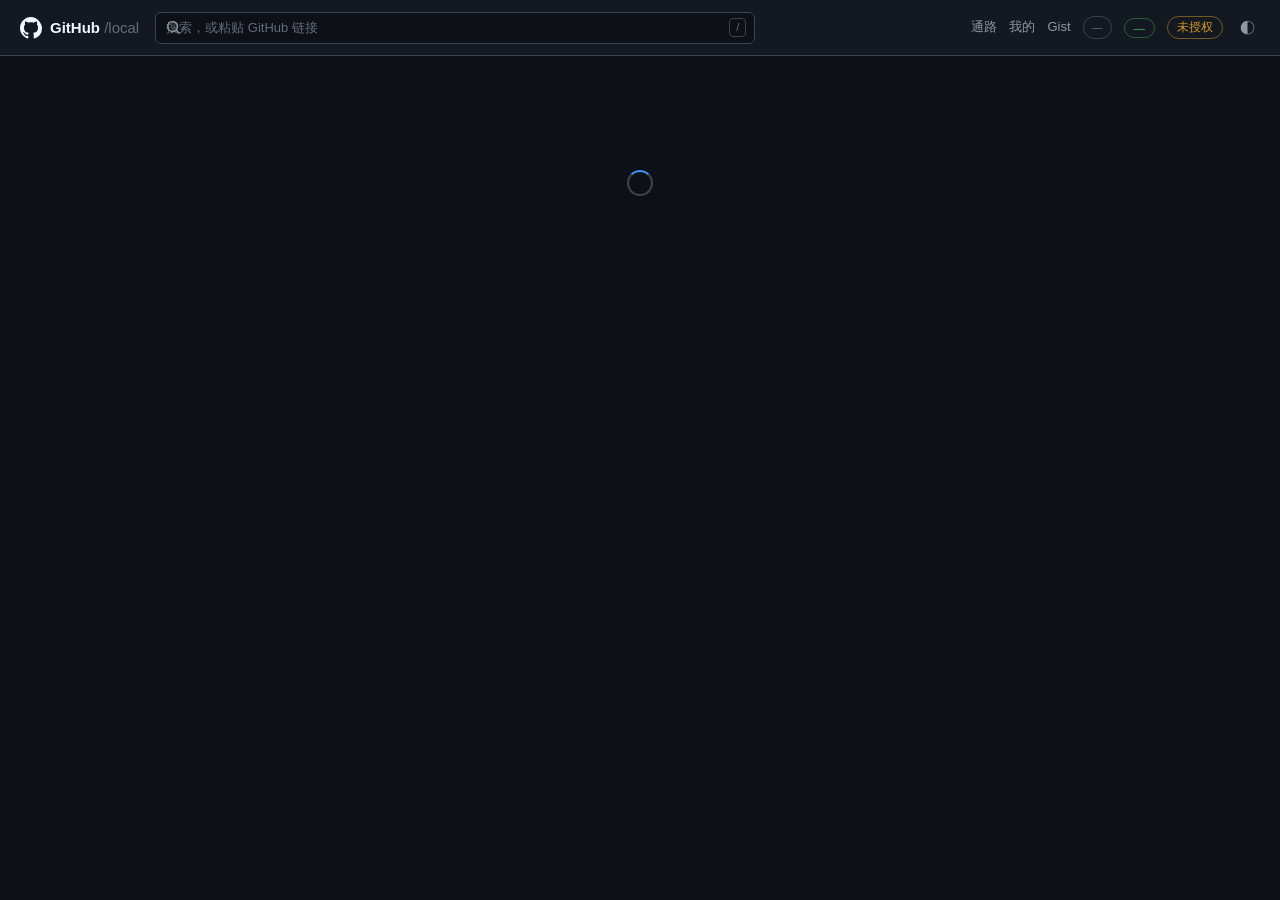
==== commit a6fbe8b6: "英文界面补齐第二批：通道路由标签与额度文案、安装包提示、删除/浏览代码/ZIP 按钮、工具页全量、下载位置与记录；页面 1.0.41" ====
--- a/android/assets/index.html
+++ b/android/assets/index.html
@@ -1716,7 +1716,7 @@
   <div class="search-wrap">
     <button id="q" class="search-trigger" type="button" aria-label="打开搜索">
       <svg class="search-ico" viewBox="0 0 16 16" width="15" height="15"><path fill="currentColor" d="M10.68 11.74a6 6 0 0 1-7.922-8.982 6 6 0 0 1 8.982 7.922l3.04 3.04a.749.749 0 0 1-.326 1.275.749.749 0 0 1-.734-.215ZM11.5 7a4.5 4.5 0 1 0-8.999 0 4.5 4.5 0 0 0 8.999 0Z"/></svg>
-      <span class="st-text">搜索，或粘贴 GitHub 链接</span>
+      <span class="st-text" data-zh="搜索，或粘贴 GitHub 链接" data-en="Search, or paste a GitHub link">搜索，或粘贴 GitHub 链接</span>
       <kbd class="st-kbd">/</kbd>
     </button>
   </div>
@@ -1725,7 +1725,7 @@
     <a href="#/tools" data-nav="tools">通路</a>
     <a href="#/me" data-nav="me">我的</a>
     <a href="#/gists" data-nav="gists">Gist</a>
-    <span id="rate" class="rate" title="API 剩余额度">—</span>
+    <span id="rate" class="rate" title="API 剩余额度 / API quota">—</span>
     <button id="ch" class="ch-badge" title="当前通道">—</button>
     <button id="upd" class="upd-badge" title="发现新版本" hidden>↑ 新版本</button>
     <button id="bell" class="bell-btn" title="通知" aria-label="通知" hidden>
@@ -2966,7 +2966,7 @@
 ;"object"==typeof exports&&"undefined"!=typeof module&&(module.exports=hljs);
 </script>
 <script>
-const APP_VERSION = '1.0.40';
+const APP_VERSION = '1.0.41';
 'use strict';
 
 /* ============================================================
@@ -2995,11 +2995,11 @@
 
 const CH_DIRECT = {
   id: 'direct',
-  label: '直连',
+  label: T('直连', 'Direct'),
   api: API_HOST,
   raw: RAW_HOST,
   trust: true,
-  note: '官方接口，速度最快，凭据不经过第三方'
+  note: T('官方接口，速度最快，凭据不经过第三方', 'Official API. Fastest; credentials never touch a third party.')
 };
 
 const CH_PUBLIC = [
@@ -3009,7 +3009,7 @@
     api: 'https://gh-proxy.org/' + API_HOST,
     raw: 'https://gh-proxy.org/' + RAW_HOST,
     trust: false,
-    note: '公共中转，官方新域名；额度由该站共享，可能被用尽'
+    note: T('公共中转，官方新域名；额度由该站共享，可能被用尽', 'Public relay, official new domain. Quota shared site-wide and may run out.')
   },
   {
     id: 'ghproxy-com',
@@ -3017,7 +3017,7 @@
     api: 'https://gh-proxy.com/' + API_HOST,
     raw: 'https://gh-proxy.com/' + RAW_HOST,
     trust: false,
-    note: '公共中转，旧域名，作备用'
+    note: T('公共中转，旧域名，作备用', 'Public relay, legacy domain, kept as fallback.')
   }
 ];
 
@@ -3027,10 +3027,10 @@
   if (!tpl) return null;
   return {
     id: 'custom',
-    label: '自建',
+    label: T('自建', 'Self-hosted'),
     tpl,
     trust: true,
-    note: '自建中转，凭据经过你自己的服务器'
+    note: T('自建中转，凭据经过你自己的服务器', 'Self-hosted proxy; credentials go through your own server.')
   };
 }
 
@@ -3587,8 +3587,8 @@
   if (url.includes('gh-proxy.org')) return 'gh-proxy.org';
   if (url.includes('gh-proxy.com')) return 'gh-proxy.com';
   if (url.includes('ghfast.top')) return 'ghfast.top';
-  if (url.includes('raw.githubusercontent.com')) return '直连 raw';
-  if (url.includes('workers.dev') || url.includes('{url}')) return '自建中转';
+  if (url.includes('raw.githubusercontent.com')) return T('直连 raw', 'Direct raw');
+  if (url.includes('workers.dev') || url.includes('{url}')) return T('自建中转', 'Self-hosted');
   return '中转';
 }
 
@@ -3803,7 +3803,7 @@
   }
   if (window.Android) {
     // 旧安装包没有 updatePage；WebView 里 <a download> 不会落盘，改用手动下载安装包
-    toast('当前安装包不含页面更新接口，请先下载安装包', 6000);
+    toast(T('当前安装包不含页面更新接口，请先下载安装包', 'This APK build lacks the page-update bridge; download the APK first'), 6000);
     if (btn) { btn.disabled = false; btn.textContent = label; }
     openApkDownloadDialog();
     return;
@@ -3864,8 +3864,8 @@
     { label: 'ghfast.top', url: 'https://ghfast.top/' + rel },
     { label: 'gh-proxy.org', url: 'https://gh-proxy.org/' + rel },
     { label: 'ghproxy.net', url: 'https://ghproxy.net/' + rel },
-    { label: 'GitHub 发行版（直链）', url: rel },
-    { label: '直连 raw', url: raw }
+    { label: T('GitHub 发行版（直链）', 'GitHub Releases (direct)'), url: rel },
+    { label: T('直连 raw', 'Direct raw'), url: raw }
   ];
 }
 
@@ -3897,9 +3897,8 @@
     <div class="modal-card">
       <h3>下载安装包 ${esc(meta.versionName)}</h3>
       <p class="hint">${upToDate
-        ? '当前安装包 ' + esc(sv) + '，已是最新。仍可重新下载。'
-        : '当前安装包 ' + (esc(sv) || '未知') + '，可升级到 ' + esc(meta.versionName) +
-          '。选一个通道，用系统浏览器下载后安装（覆盖安装，无需卸载）。'}</p>
+        ? T('当前安装包 ' + esc(sv) + '，已是最新。仍可重新下载。', 'Current APK ' + esc(sv) + ' is up to date. You can still re-download.')
+        : T('当前安装包 ' + (esc(sv) || '未知') + '，可升级到 ' + esc(meta.versionName) + '。选一个通道，用系统浏览器下载后安装（覆盖安装，无需卸载）。', 'Current APK ' + (esc(sv) || 'unknown') + ' can upgrade to ' + esc(meta.versionName) + '. Pick a channel, download in the system browser and install (overwrite install, no uninstall needed).')}</p>
       <div class="apk-chans">
         ${chans.map((c, i) => `<button class="btn sm" data-ch="${i}">${esc(c.label)}</button>`).join('')}
       </div>
@@ -6235,8 +6234,8 @@
   // 旧版安装包没有文件保存接口：安卓 WebView 里 <a download> 是空操作，会静默丢文件
   if (window.Android && typeof window.Android.downloadFile !== 'function') {
     showDlPanel('无法保存文件');
-    updateDlPanel('当前安装包缺少文件保存接口，文件只在内存里下载，不会落盘。请先在设置中更新安装包（1.0.8 起支持）。', 0, null, null);
-    toast('当前安装包版本过旧，文件不会保存，请先更新安装包', 6000);
+    updateDlPanel(T('当前安装包缺少文件保存接口，文件只在内存里下载，不会落盘。请先在设置中更新安装包（1.0.8 起支持）。', 'This APK build lacks the file-save bridge; the download stays in memory and will be lost. Update the APK first (supported since 1.0.8).'), 0, null, null);
+    toast(T('当前安装包版本过旧，文件不会保存，请先更新安装包', 'APK too old: the file will not be saved. Update the APK first'), 6000);
     setTimeout(hideDlPanel, 7000);
     return;
   }
@@ -6289,16 +6288,16 @@
     if (A && typeof A.downloadDir === 'function') {
       let dir = '';
       try { dir = A.downloadDir() || ''; } catch (_) {}
-      hint.innerHTML = '文件保存在系统下载目录：<code>' + esc(dir || '内部存储/Download') +
-        '</code>。文件名与原文件一致，重名时系统会自动加后缀。';
+      hint.innerHTML = T('文件保存在系统下载目录：<code>', 'Files are saved to the system download folder: <code>') + esc(dir || T('内部存储/Download', 'Internal storage/Download')) +
+        '</code>' + T('。文件名与原文件一致，重名时系统会自动加后缀。', '. Filenames match the original; duplicates get a suffix automatically.');
     } else {
-      hint.innerHTML = '网页版由浏览器保存到默认下载目录：Chrome/Edge 一般在“下载”列表，Windows 默认在“下载”文件夹。';
+      hint.innerHTML = T('网页版由浏览器保存到默认下载目录：Chrome/Edge 一般在「下载」列表，Windows 默认在「下载」文件夹。', 'On the web the browser saves to its default download folder: Chrome/Edge show it under Downloads; on Windows it is the Downloads folder.');
     }
   }
   const openDir = $('#dlOpenDir');
   if (openDir) openDir.onclick = () => {
     if (A && typeof A.openDownloadsFolder === 'function') A.openDownloadsFolder();
-    else toast('网页版请到浏览器的下载列表查看');
+    else toast(T('网页版请到浏览器的下载列表查看', 'On the web, check your browser Downloads list'));
   };
   const refresh = $('#dlRefresh');
   if (refresh) refresh.onclick = renderDlList;
@@ -6313,18 +6312,18 @@
   let arr = [];
   try { arr = JSON.parse(A.listDownloads() || '[]'); } catch (_) {}
   if (!arr || !arr.length) {
-    list.innerHTML = '<div class="dim" style="font-size:12px;margin-top:8px">还没有下载记录</div>';
+    list.innerHTML = '<div class="dim" style="font-size:12px;margin-top:8px">' + T('还没有下载记录', 'No downloads yet') + '</div>';
     return;
   }
   list.innerHTML = arr.map(it => {
     const t = Number(it.time) ? new Date(Number(it.time)).toLocaleString('zh-CN') : '';
-    const st = it.failed ? '失败' : (it.done ? '已完成' : '下载中');
+    const st = it.failed ? T('失败', 'Failed') : (it.done ? T('已完成', 'Done') : T('下载中', 'Downloading'));
     return `<div class="dl-row">
       <div class="dl-row-main">
         <b>${esc(it.name || '')}</b>
         <span class="dim mono">${esc(t)}${t ? ' · ' : ''}${st}</span>
       </div>
-      <button class="btn sm ghost" data-open="${Number(it.id) || 0}">打开</button>
+      <button class="btn sm ghost" data-open="${Number(it.id) || 0}">${T('打开', 'Open')}</button>
     </div>`;
   }).join('');
   list.querySelectorAll('[data-open]').forEach(b => {
@@ -6573,11 +6572,11 @@
             ${rel.draft ? '<span class="badge draft">草稿</span>' : ''}
             <span class="spacer"></span>
             <span class="dim">${fmtDate(rel.published_at)}</span>
-            <a class="btn sm ghost" href="${link(o, r, 'tree', rel.tag_name, '')}">浏览代码</a>
+            <a class="btn sm ghost" href="${link(o, r, 'tree', rel.tag_name, '')}">${T('浏览代码', 'View code')}</a>
             <button type="button" class="btn sm primary rel-zip"
               data-url="https://codeload.github.com/${o}/${r}/zip/${encodeURIComponent(rel.tag_name)}"
               data-name="${esc(o + '-' + r + '-' + rel.tag_name + '.zip')}">${ICON.download} ZIP</button>
-            ${canWrite() ? `<button type="button" class="btn sm ghost rel-del" data-id="${rel.id}" data-name="${esc(rel.name || rel.tag_name)}">删除</button>` : ''}
+            ${canWrite() ? `<button type="button" class="btn sm ghost rel-del" data-id="${rel.id}" data-name="${esc(rel.name || rel.tag_name)}">${T('删除', 'Delete')}</button>` : ''}
           </div>
           ${rel.body ? `<div class="rel-body markdown-body" data-rel="${rel.id}">${renderMarkdown(rel.body, ctx).innerHTML}</div>` : ''}
           ${(rel.assets || []).length ? `<div class="rel-assets">
@@ -7324,7 +7323,7 @@
     const st = channelStatus[ch.id];
     const dot = !st ? 'var(--fg-subtle)' : (st.quota > 0 ? 'var(--green)' : 'var(--yellow)');
     const tail = !st ? '不可用'
-      : st.ms + ' ms · ' + (st.quota > 0 ? '余 ' + st.quota : '额度已耗尽');
+      : st.ms + ' ms · ' + (st.quota > 0 ? T('余 ', 'left ') + st.quota : T('额度已耗尽', 'quota exhausted'));
     return `<div class="ch-row">
       <span class="ch-dot" style="background:${dot}"></span>
       <b>${esc(ch.label)}</b>
@@ -7335,77 +7334,77 @@
   }).join('');
 
   app.innerHTML = `
-  <h2 class="page-title">通路与下载</h2>
-  <p class="lead">同一个请求有多条通路可选，客户端会挑当前能用的那条，并记住结果。</p>
+  <h2 class="page-title">${T('通路与下载', 'Routes & Downloads')}</h2>
+  <p class="lead">Every request has several routes; the client picks one that currently works and remembers the result.</p>
 
   <div class="tool-card">
-    <h3>通道路由</h3>
-    <p class="hint">按「直连 → 自建中转 → 公共中转」的优先级探测，任一失败自动换下一条。</p>
+    <h3>${T('通道路由', 'Route probing')}</h3>
+    <p class="hint">Probed in the order direct → self-hosted → public relay; on failure the next one takes over automatically.</p>
     ${chRows}
     <div class="copy-row" style="margin-top:10px">
-      <button class="btn" id="reprobe">重新探测</button>
-      <button class="btn" id="gotoSettings">配置自建中转</button>
+      <button class="btn" id="reprobe">${T('重新探测', 'Re-probe')}</button>
+      <button class="btn" id="gotoSettings">${T('配置自建中转', 'Configure proxy')}</button>
     </div>
   </div>
 
   <div class="tool-card">
-    <h3>归档包</h3>
-    <p class="hint">官方 codeload 通道通常最快；不通时可走中转前缀。</p>
+    <h3>${T('归档包', 'Archives')}</h3>
+    <p class="hint">The official codeload route is usually fastest; if unreachable, use a relay prefix.</p>
     ${row('ZIP', has ? `https://codeload.github.com/${o}/${r}/zip/${f}` : 'https://codeload.github.com/OWNER/REPO/zip/HEAD',
-      has ? `<a class="btn primary" href="https://codeload.github.com/${o}/${r}/zip/${encodeURIComponent(f)}">下载</a>` : '')}
+      has ? `<a class="btn primary" href="https://codeload.github.com/${o}/${r}/zip/${encodeURIComponent(f)}">${T('下载', 'Download')}</a>` : '')}
     ${row('ZIP 中转', `https://gh-proxy.org/https://github.com/${has ? o + '/' + r : 'OWNER/REPO'}/archive/refs/heads/${f}.zip`)}
     ${row('TAR.GZ', has ? `https://codeload.github.com/${o}/${r}/tar.gz/${f}` : 'https://codeload.github.com/OWNER/REPO/tar.gz/HEAD')}
   </div>
 
   <div class="tool-card">
     <h3>git clone</h3>
-    <p class="hint">GitHub 的 git 端点在部分网络下不可达，可加前缀。国内网络建议第一条。</p>
+    <p class="hint">The git endpoint is unreachable on some networks; a prefix helps. On mainland networks prefer the first.</p>
     ${row('中转 1', `git clone https://gh-proxy.org/${repoUrl}.git`)}
     ${row('中转 2', `git clone https://ghfast.top/${repoUrl}.git`)}
     ${row('原地址', `git clone ${repoUrl}.git`)}
   </div>
 
   <div class="tool-card">
-    <h3>下载指定文件</h3>
-    <p class="hint">粘贴文件链接（github.com 的 blob 页或 raw 链接），或手动填下方字段，客户端会并行探测并挑最快通道下载到本机。</p>
+    <h3>${T('下载指定文件', 'Download a specific file')}</h3>
+    <p class="hint">Paste a file link (a github.com blob page or a raw link) or fill the fields below; the client probes routes in parallel and downloads via the fastest.</p>
     <div class="dl-form">
-      <input id="dlUrl" type="text" placeholder="粘贴文件链接，或 owner/repo@ref/path" spellcheck="false">
-      <button class="btn" id="dlParse">解析</button>
+      <input id="dlUrl" type="text" placeholder="${T('粘贴文件链接，或 owner/repo@ref/path', 'Paste a file link, or owner/repo@ref/path')}" spellcheck="false">
+      <button class="btn" id="dlParse">${T('解析', 'Parse')}</button>
     </div>
     <div class="dl-form">
       <input id="dlOwn" type="text" placeholder="owner/repo" spellcheck="false" value="${has ? esc(o + '/' + r) : ''}">
-      <input id="dlRef" type="text" placeholder="分支/标签（默认 main）" spellcheck="false" value="${has ? esc(f) : ''}">
-      <input id="dlPath" type="text" placeholder="文件路径，如 src/app.js" spellcheck="false">
+      <input id="dlRef" type="text" placeholder="${T('分支/标签（默认 main）', 'branch/tag (default main)')}" spellcheck="false" value="${has ? esc(f) : ''}">
+      <input id="dlPath" type="text" placeholder="${T('文件路径，如 src/app.js', 'File path, e.g. src/app.js')}" spellcheck="false">
     </div>
     <div class="dl-form">
-      <input id="dlName" type="text" placeholder="保存文件名（留空取路径末段）" spellcheck="false">
-      <button class="btn primary" id="dlGo">下载文件</button>
+      <input id="dlName" type="text" placeholder="${T('保存文件名（留空取路径末段）', 'Save as (empty = last path segment)')}" spellcheck="false">
+      <button class="btn primary" id="dlGo">${T('下载文件', 'Download file')}</button>
     </div>
     <div id="dlTip" class="dim" style="font-size:12px;margin-top:6px"></div>
-    ${row('直连', rawBase)}
+    ${row(T('直连', 'Direct'), rawBase)}
   </div>
 
   <div class="tool-card">
-    <h3>下载位置</h3>
-    <p class="hint" id="dlWhereHint" style="margin-bottom:8px">正在读取…</p>
+    <h3>${T('下载位置', 'Download location')}</h3>
+    <p class="hint" id="dlWhereHint" style="margin-bottom:8px">Loading…</p>
     <div class="modal-actions" style="margin-top:0">
-      <button class="btn sm" id="dlOpenDir">打开下载目录</button>
-      <button class="btn sm ghost" id="dlRefresh">刷新记录</button>
+      <button class="btn sm" id="dlOpenDir">${T('打开下载目录', 'Open folder')}</button>
+      <button class="btn sm ghost" id="dlRefresh">${T('刷新记录', 'Refresh list')}</button>
     </div>
     <div id="dlList" class="dl-list"></div>
   </div>
 
   <div class="tool-card">
-    <h3>Release 附件</h3>
-    <p class="hint">发行版资源走 objects.githubusercontent.com，多数网络可直接下载；若失败，把链接前面加上中转前缀即可。</p>
+    <h3>Release assets</h3>
+    <p class="hint">Release assets are served from objects.githubusercontent.com and download directly on most networks; on failure, prefix the link with a relay.</p>
   </div>
 
   <div class="tool-card plain">
-    <h3>为什么需要这些</h3>
+    <h3>${T('为什么需要这些', 'Why these exist')}</h3>
     <p class="hint" style="margin:0">
-      页面只读取 <code>api.github.com</code> 的公开数据，不抓取网页，因此不受页面改版影响，也不用密钥之外的任何权限。
-      归档下载走 <code>codeload.github.com</code>，图片与原始文件走 raw 或中转。
-      所有通路都在浏览器里直接连接，没有经过本站的服务器——这个页面本身只是一堆静态文件。
+      The page only reads public data from <code>api.github.com</code> and never scrapes web pages, so site redesigns do not affect it and no extra scopes are needed.
+      Archives come from <code>codeload.github.com</code>; images and raw files go through raw or a relay.
+      All routes connect directly from the browser - there is no server behind this page, it is just a static file.
     </p>
   </div>`;
 
@@ -7576,7 +7575,7 @@
   const chRows = allChannels().map(ch => {
     const st = channelStatus[ch.id];
     const dot = !st ? 'var(--fg-subtle)' : (st.quota > 0 ? 'var(--green)' : 'var(--yellow)');
-    const tail = !st ? '未连通' : st.ms + ' ms · ' + (st.quota > 0 ? '余 ' + st.quota : '无额度');
+    const tail = !st ? T('未连通', 'unreachable') : st.ms + ' ms · ' + (st.quota > 0 ? T('余 ', 'left ') + st.quota : T('无额度', 'no quota'));
     return `<div class="ch-row">
       <span class="ch-dot" style="background:${dot}"></span>
       <b>${esc(ch.label)}</b>
@@ -7965,7 +7964,7 @@
     try { if (window.Android && window.Android.shellVersion) sv = window.Android.shellVersion() || ''; } catch (_) {}
     if (sv && cmpVer(sv, APP_VERSION) < 0) {
       shellHint.style.display = '';
-      shellHint.innerHTML = '当前安装包 ' + esc(sv) + '，页面 ' + esc(APP_VERSION) +
+      shellHint.innerHTML = T('当前安装包 ', 'Current APK ') + esc(sv) + T('，页面 ', ', page ') + esc(APP_VERSION) +
         '。页面热更不会替换安装包，点下方「检查更新」查看两者状态。';
     }
   }
@@ -8397,7 +8396,7 @@
     (isFork ? '<span class="dim" style="font-size:12px">fork 来的仓库</span>'
             : '<button type="button" class="btn sm" id="actFork">Fork</button>') +
     '<button type="button" class="btn sm" id="actUpload">上传文件</button>' +
-    (isAdmin ? '<button type="button" class="btn sm danger" id="actDel">删除仓库</button>' : '') +
+    (isAdmin ? '<button type="button" class="btn sm danger" id="actDel">' + T('删除仓库', 'Delete repository') + '</button>' : '') +
     '</div>';
 }
 
@@ -8436,7 +8435,7 @@
 
   mask.innerHTML =
     '<div class="dialog">' +
-      '<h3>删除仓库</h3>' +
+      '<h3>' + T('删除仓库', 'Delete repository') + '</h3>' +
       '<p class="hint" style="color:var(--red)">此操作不可撤销。仓库、Issue、PR、星标与 fork 关系都会被移除。</p>' +
       '<p class="hint">需要令牌带 <code>delete_repo</code> 作用域，仅有 <code>repo</code> 不足以删除。</p>' +
       '<p class="hint">请输入 <code>' + esc(full) + '</code> 以确认：</p>' +
@@ -8445,7 +8444,7 @@
         '<span class="dim" id="drMsg" style="font-size:12px"></span>' +
         '<span class="spacer"></span>' +
         '<button type="button" class="btn" id="drCancel">取消</button>' +
-        '<button type="button" class="btn danger" id="drGo">永久删除</button>' +
+        '<button type="button" class="btn danger" id="drGo">' + T('永久删除', 'Delete permanently') + '</button>' +
       '</div>' +
     '</div>';
 
@@ -8929,7 +8928,7 @@
     srcLink('https://gist.github.com/' + (owner || '') + '/' + esc(id)) +
     files.map((n) => gistFileHtml(n, g.files[n])).join('') +
     (canWrite() && owner === (meCache ? meCache.login : owner)
-      ? '<div class="repo-actions"><button type="button" class="btn sm ghost" id="delGist">删除此 Gist</button></div>'
+      ? '<div class="repo-actions"><button type="button" class="btn sm ghost" id="delGist">' + T('删除此 Gist', 'Delete this Gist') + '</button></div>'
       : '');
 
   const del = $('#delGist');
@@ -9190,7 +9189,7 @@
     (editable
       ? '<span class="hist-act">' +
         '<button type="button" class="btn sm ghost" data-hedit="' + esc(it.id) + '">编辑</button>' +
-        '<button type="button" class="btn sm ghost" data-hdel="' + esc(it.id) + '">删除</button>' +
+        '<button type="button" class="btn sm ghost" data-hdel="' + esc(it.id) + '">' + T('删除', 'Delete') + '</button>' +
         '</span>'
       : '') +
     '</div>';
@@ -9549,6 +9548,14 @@
   if (navMe) navMe.textContent = T('我的', 'Me');
   const qBtn = $('#q');
   if (qBtn) qBtn.setAttribute('title', T('搜索', 'Search'));
+  const rateEl = document.getElementById('rate');
+  if (rateEl) rateEl.setAttribute('title', T('API 剩余额度 / API quota', 'API quota remaining'));
+  const chEl = document.getElementById('ch');
+  if (chEl) chEl.setAttribute('title', T('当前通道', 'Current route'));
+  const bell = document.getElementById('bell');
+  if (bell) bell.setAttribute('aria-label', T('通知', 'Notifications'));
+  const stText = document.querySelector('.st-text');
+  if (stText && stText.dataset.en) stText.textContent = T(stText.dataset.zh, stText.dataset.en);
 
   setupSearch();
   setupTheme();
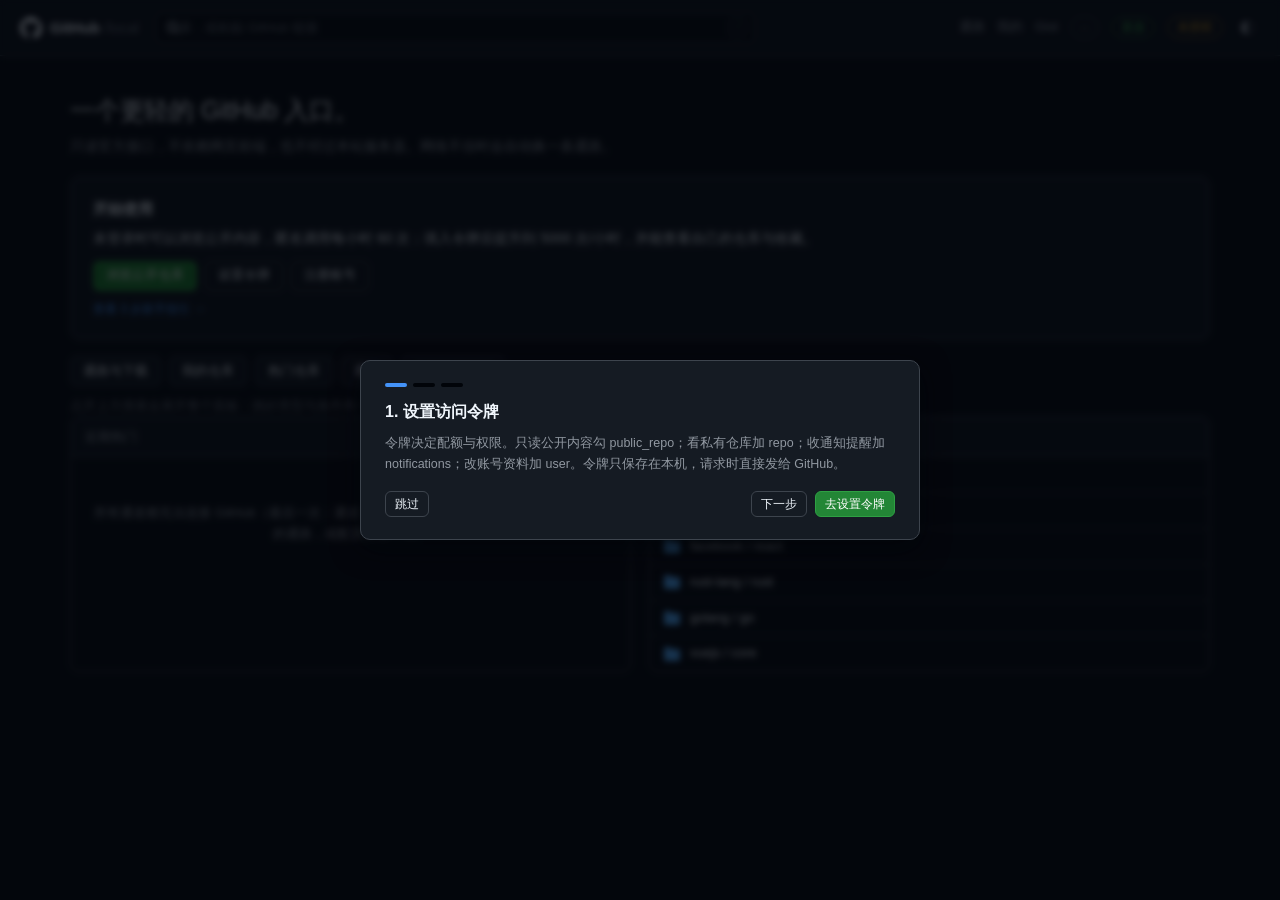
==== commit 4d2411d8: "hotfix：T 定义前移修复 1.0.41 顶层 TDZ 崩溃（一直转圈）；新增 scripts/smoke.js 加载冒烟；页面 1.0.42" ====
--- a/android/assets/index.html
+++ b/android/assets/index.html
@@ -2966,7 +2966,7 @@
 ;"object"==typeof exports&&"undefined"!=typeof module&&(module.exports=hljs);
 </script>
 <script>
-const APP_VERSION = '1.0.41';
+const APP_VERSION = '1.0.42';
 'use strict';
 
 /* ============================================================
@@ -2992,6 +2992,12 @@
   get(k, d) { try { const v = localStorage.getItem(k); return v === null ? d : v; } catch (_) { return d; } },
   set(k, v) { try { localStorage.setItem(k, v); } catch (_) {} }
 };
+
+/* ---------- 界面语言（zh / en）：新加的界面文本两处都写，保持同步 ----------
+   必须定义在所有顶层常量之前：CH_DIRECT 等模块级常量会在此后立即求值 T。 */
+const T = (zh, en) => (LS.get('ghl_lang', 'zh') === 'en' ? en : zh);
+const TR_CH = { tencent: 'Tencent', bilibili: 'Bilibili', pollinations: 'Pollinations',
+  libre: 'LibreTranslate', mymemory: 'MyMemory', browser: 'Built-in model' };
 
 const CH_DIRECT = {
   id: 'direct',
@@ -3070,11 +3076,6 @@
 
 const $ = (s, r = document) => r.querySelector(s);
 const app = $('#app');
-
-/* ---------- 界面语言（zh / en）：新加的界面文本两处都写，保持同步 ---------- */
-const T = (zh, en) => (LS.get('ghl_lang', 'zh') === 'en' ? en : zh);
-const TR_CH = { tencent: 'Tencent', bilibili: 'Bilibili', pollinations: 'Pollinations',
-  libre: 'LibreTranslate', mymemory: 'MyMemory', browser: 'Built-in model' };
 
 /* ---------------------------- 图标 ---------------------------- */
 
